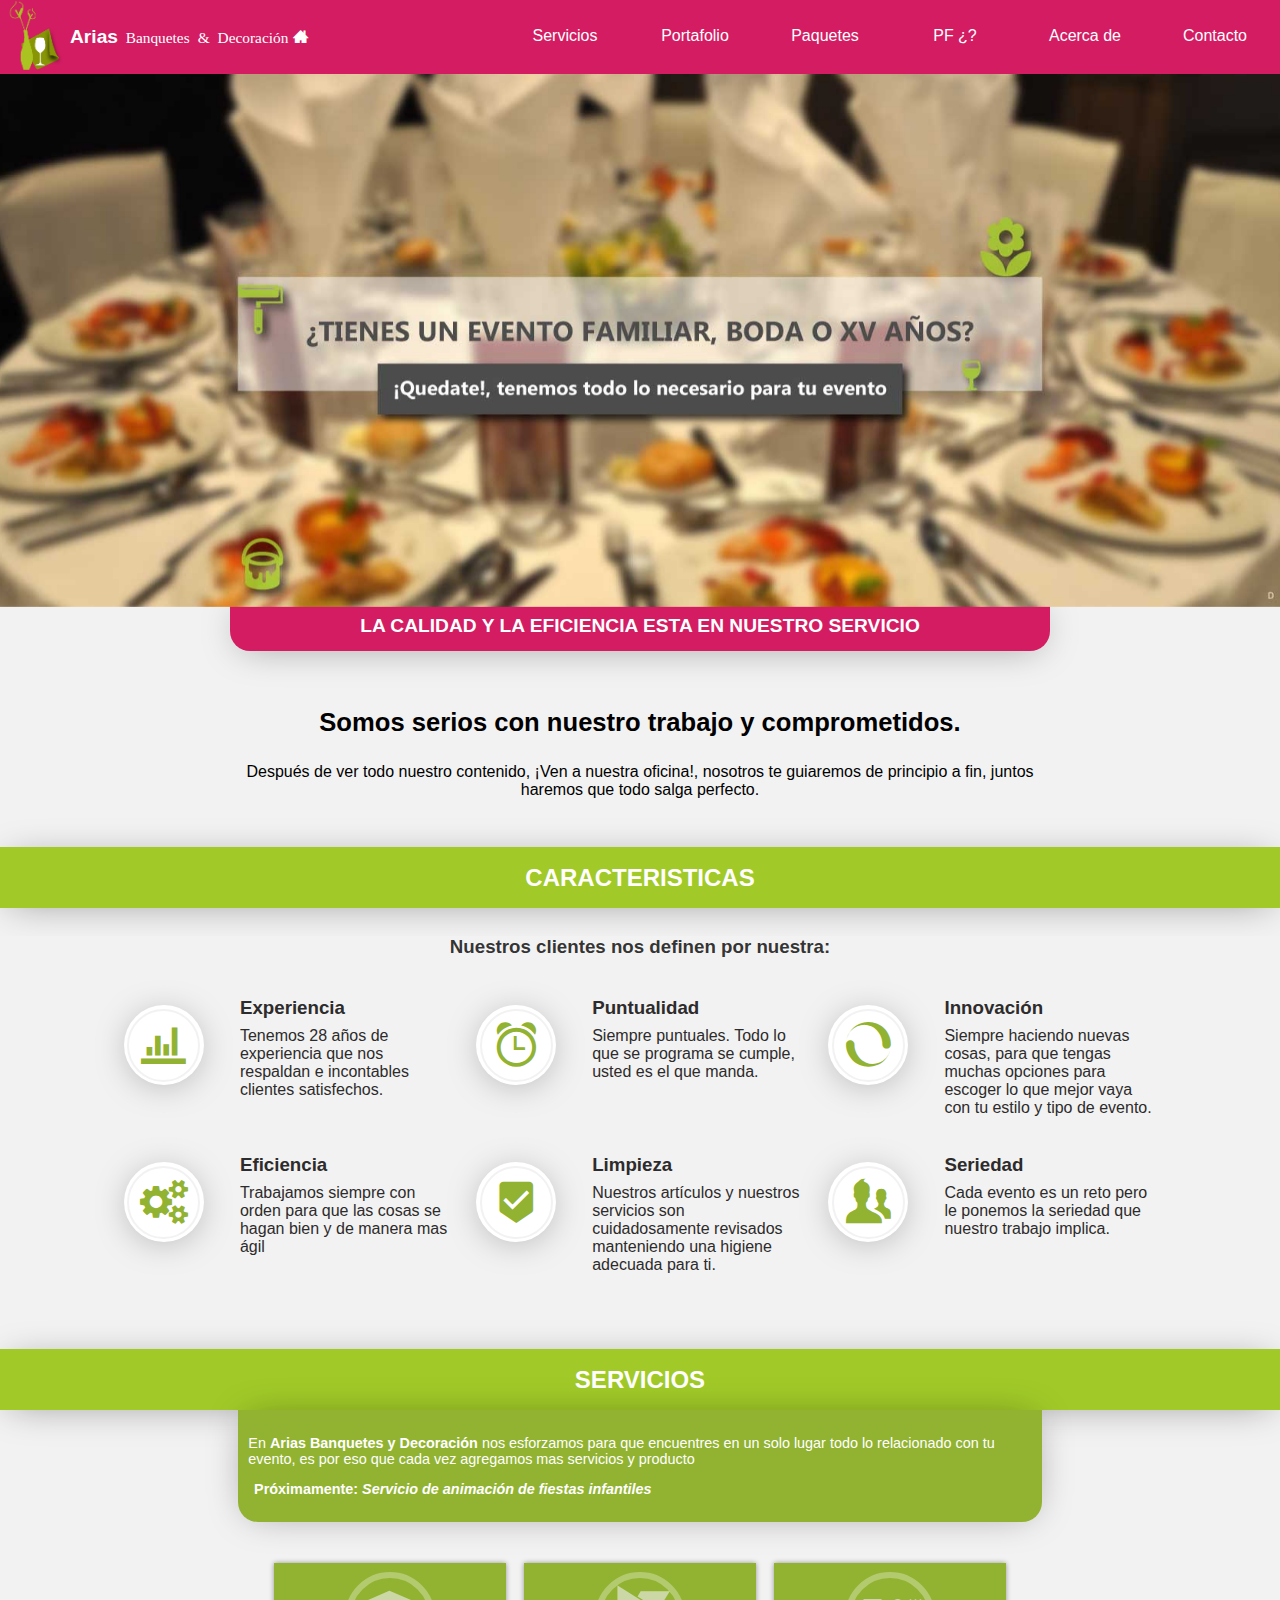
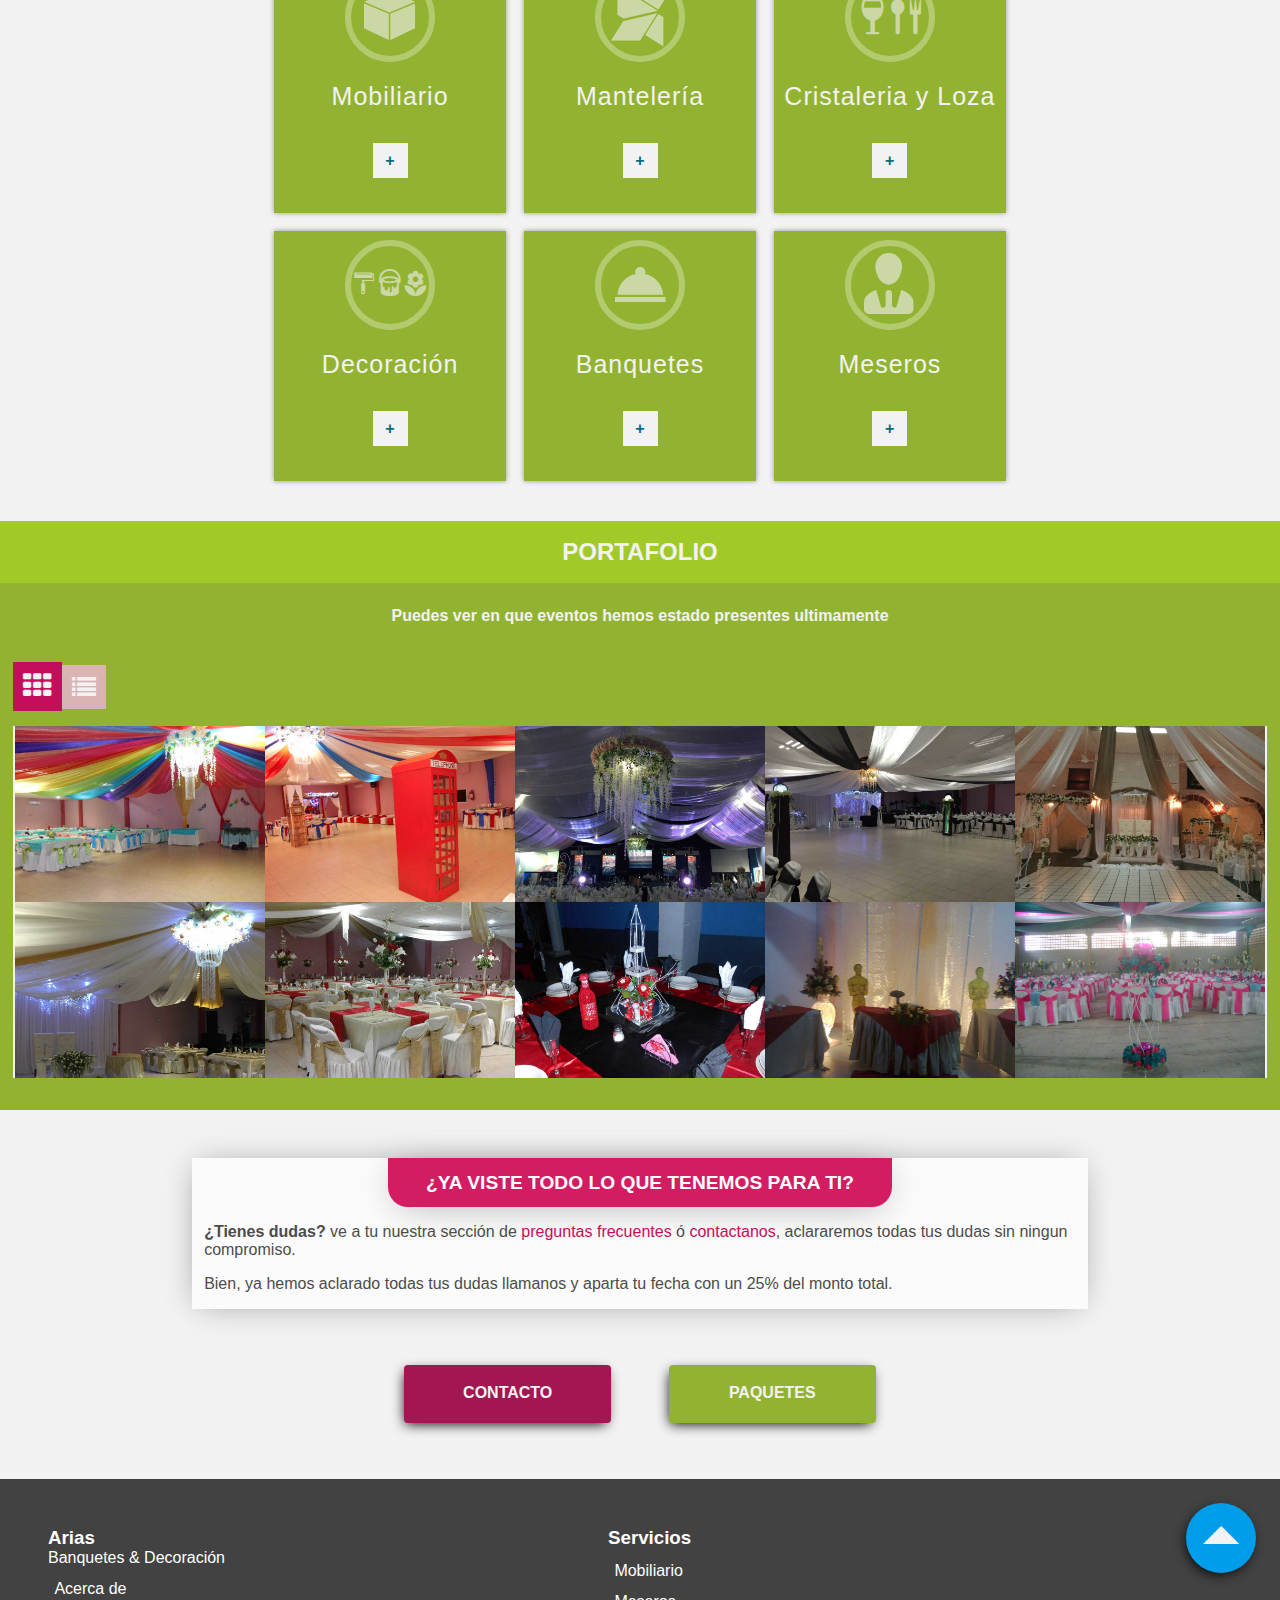
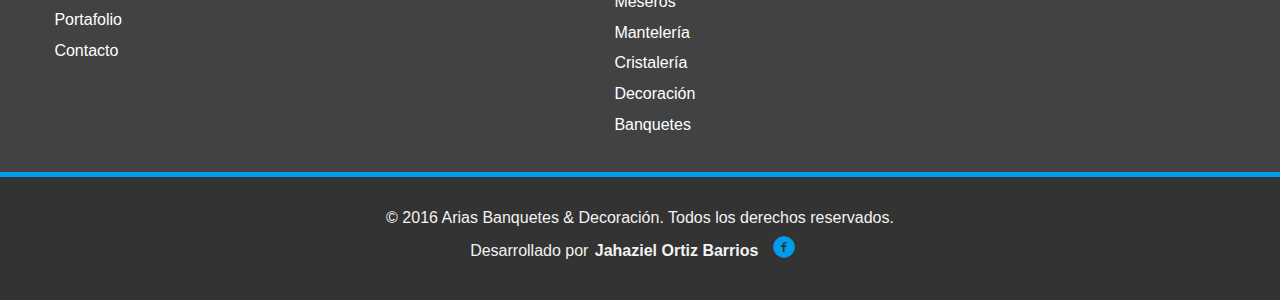
==== index.html @ 883e8446 "Quitan codigo extra" ====
<!DOCTYPE html>
<html lang="es">
  <head>
    <meta charset="UTF-8">
    <meta name="viewport" content="width=device-width,initial-scale=1">
    <title>Banquetes y Decoración::Jáltipan, Veracruz | Arias</title>
    <meta name="description" content="Verás lo mejor en Banquetes, Decoración de eventos y fiestas, Cristaleria, Servicio de Meseros y Renta de manteleria. Jaltipan de Morelos Veracruz">
    <meta author="Jahaziel Ortiz Barrios">
    <link rel="icon" type="image/png" href="/img/favicon-32.png">
    <link rel="stylesheet" href="./css/main.css">
    <link rel="stylesheet" href="https://maxcdn.bootstrapcdn.com/font-awesome/4.2.0/css/font-awesome.min.css">
  </head>
  <body>
    <header id="header">
      <nav class="navbar"><a href="/" class="brand">
          <figure><img src="img/Logo-verde.png" alt="" height="70px"></figure>
          <h1 class="title-brand">Arias<span class="title-brand--bd icon-home">Banquetes & Decoración</span></h1></a>
        <div href="" class="toggle"><i class="fa fa-bars"></i></div>
        <div class="right"><a href="/#servicios" id="button-servicios" class="link">Servicios</a></div>
        <div class="right"><a href="/#portafolio" id="button-portafolio" class="link">Portafolio</a></div>
        <div class="right"><a href="paquetes.html" class="link">Paquetes</a></div>
        <div class="right"><a href="faq.html" title="Preguntas frecuentes" class="link">PF ¿?</a></div>
        <div class="right"><a href="acercade.html" title="Acerca de nosotros" class="link">Acerca de</a></div>
        <div class="right"><a href="contacto.html" class="link">Contacto</a></div>
      </nav>
    </header>
    <section class="carrusel">
      <div class="owl-carousel">
        <div></div>
      </div>
    </section>
    <div class="pru">
      <div class="row middle center">
        <div class="col-11 phon-x">
          <h2 class="margin-b title-question">La calidad y la eficiencia esta en nuestro servicio</h2>
          <h3 class="fz16 parra">Somos serios con nuestro trabajo y comprometidos.</h3>
          <p class="margin-b parra">Después de ver todo nuestro contenido, ¡Ven a nuestra oficina!, nosotros te guiaremos de principio a fin, juntos haremos que todo salga perfecto.</p>
        </div>
      </div>
    </div>
    <h2 class="title">Caracteristicas</h2>
    <section class="back-color-grey">
      <article id="caracteristicas" class="container-lp margin-b">
        <h3 class="subtitle">Nuestros clientes nos definen por nuestra:</h3>
        <div class="content">
          <div class="content-box">
            <div class="flex">
              <div class="circulo">
                <div class="circulo-a"><i class="icon-experiencia"></i></div>
              </div>
            </div>
            <div class="flex-a">
              <h3 class="flex-a--title">Experiencia</h3>
              <p Class="flex-a--p">Tenemos 28 años de experiencia que nos respaldan e incontables clientes satisfechos.</p>
            </div>
          </div>
          <div class="content-box">
            <div class="flex">
              <div class="circulo">
                <div class="circulo-a"><i class="icon-puntualidad"></i></div>
              </div>
            </div>
            <div class="flex-a">
              <h3 class="flex-a--title">Puntualidad</h3>
              <p Class="flex-a--p"> Siempre puntuales. Todo lo que se programa se cumple, usted es el que manda.</p>
            </div>
          </div>
          <div class="content-box">
            <div class="flex">
              <div class="circulo">
                <div class="circulo-a"><i class="icon-innova"></i></div>
              </div>
            </div>
            <div class="flex-a">
              <h3 class="flex-a--title">Innovación</h3>
              <p Class="flex-a--p"> Siempre haciendo nuevas cosas, para que tengas muchas opciones para escoger lo que mejor vaya con tu estilo y tipo de evento.</p>
            </div>
          </div>
          <div class="content-box">
            <div class="flex">
              <div class="circulo">
                <div class="circulo-a"><i class="icon-eficiencia"></i></div>
              </div>
            </div>
            <div class="flex-a">
              <h3 class="flex-a--title">Eficiencia</h3>
              <p Class="flex-a--p"> Trabajamos siempre con orden para que las cosas se hagan bien y de manera mas ágil</p>
            </div>
          </div>
          <div class="content-box">
            <div class="flex">
              <div class="circulo">
                <div class="circulo-a"><i class="icon-experiencia-dos"></i></div>
              </div>
            </div>
            <div class="flex-a">
              <h3 class="flex-a--title">Limpieza</h3>
              <p Class="flex-a--p">Nuestros artículos y nuestros servicios son cuidadosamente revisados manteniendo una higiene adecuada para ti.</p>
            </div>
          </div>
          <div class="content-box">
            <div class="flex">
              <div class="circulo">
                <div class="circulo-a"><i class="icon-seriedad"></i></div>
              </div>
            </div>
            <div class="flex-a">
              <h3 class="flex-a--title">Seriedad</h3>
              <p Class="flex-a--p">Cada evento es un reto pero le ponemos la seriedad que nuestro trabajo implica.</p>
            </div>
          </div>
        </div>
      </article>
    </section>
    <h2 id="servicios" class="title">Servicios</h2>
    <section class="pru">
      <section class="row middle center column margin3-servicios">
        <article class="col-11 phon phon-x">
          <div class="title-question2">
            <p>En <span class="negritas">Arias Banquetes y Decoración</span> nos esforzamos para que encuentres en un solo lugar todo lo relacionado con tu evento, es por eso que cada vez agregamos mas servicios y producto</p>
            <p class="negrita">Próximamente: <span class="cursiva">Servicio de animación de fiestas infantiles</span></p>
          </div>
        </article>
      </section>
      <article id="container--servicios" class="container--servicios">
        <div class="servicios">
          <div class="box"><span class="icon-cont"><i class="icon-mobiliario"></i></span>
            <h3>Mobiliario</h3>
            <ul class="hidden">
              <li>Mesas</li>
              <li>Sillas</li>
              <li>Sillas infantiles</li>
              <li>Lonas</li>
              <li>...</li><a href="mobiliario.html" class="seeMore">Ver más</a>
            </ul><a class="expand"><span class="plus">+</span><span class="minus">-</span></a>
          </div>
          <div class="box"><span class="icon-cont"><i class="icon-manteleria-dos"> </i></span>
            <h3>Mantelería</h3>
            <ul class="hidden">
              <li>Manteles</li>
              <li>Cubre mantel</li>
              <li>Cubre silla</li>
              <li>Moños</li>
              <li>...</li><a href="manteleria.html" class="seeMore">Ver más</a>
            </ul><a class="expand"><span class="plus">+</span><span class="minus">-</span></a>
          </div>
          <div class="box"><span class="icon-cont"><i class="small-icon icon-cristaleria"></i><i class="small-icon icon-plaque"></i></span>
            <h3>Cristaleria y Loza</h3>
            <ul class="hidden">
              <li>Platos</li>
              <li>Vasos</li>
              <li>Copas</li>
              <li>plaqué</li>
              <li>...</li><a href="cristaleria.html" class="seeMore">Ver más</a>
            </ul><a class="expand"><span class="plus">+</span><span class="minus">-</span></a>
          </div>
          <div class="box"><span class="icon-cont"><i class="mini-icon icon-decoracion"></i><i class="mini-icon icon-decoracion-add"></i><i class="mini-icon icon-decoracion-flower"></i></span>
            <h3>Decoración</h3>
            <ul class="hidden">
              <li>Jardineras</li>
              <li>Entradas</li>
              <li>Mesa de honor</li>
              <li>Arreglo de iglesias</li>
              <li>...</li><a href="decoracion.html" class="seeMore">Ver más</a>
            </ul><a class="expand"><span class="plus">+</span><span class="minus">-</span></a>
          </div>
          <div class="box"><span class="icon-cont"><i class="icon-banquetes"></i></span>
            <h3>Banquetes</h3>
            <ul class="hidden">
              <li>Entremés y Crenas</li>
              <li>Plato fuerte: pollo</li>
              <li>Plato fuerte: cerdo</li>
              <li>Ensalada y Pastas</li>
              <li>...</li><a href="banquetes.html" class="seeMore">Ver más</a>
            </ul><a class="expand"><span class="plus">+</span><span class="minus">-</span></a>
          </div>
          <div class="box"><span class="icon-cont"><i class="icon-meseros"> </i></span>
            <h3>Meseros</h3>
            <ul class="hidden">
              <li>Capitanes</li>
              <li>Charoleros</li>
              <li>Meseros</li>
              <li>Edecanes</li>
              <li>...</li><a href="meseros.html" class="seeMore">Ver más</a>
            </ul><a class="expand"><span class="plus">+</span><span class="minus">-</span></a>
          </div>
        </div>
      </article>
    </section>
    <article class="container--portafolio">
      <div class="portafolio">
        <!--a(href="#caracteristicas" class="button-back icon-triangle-up-custom")-->
        <!--a(href="#portafolio" class="button-back icon-triangle-down-custom")-->
        <h3 id="portafolio" class="portafolio-title">Portafolio</h3>
        <h4 class="portafolio-sub">Puedes ver en que eventos hemos estado presentes ultimamente</h4>
        <nav class="product-view"><i class="fa fa-th btn-gallery active"></i><i class="fa fa-list btn-list"></i></nav>
        <div class="portafolio-content">
          <section class="products gallery">
            <figure><img data-title="XV años" data-caption="Montserrat Santiago Lazaro" src="/img/portafolio/Portafolio1.jpg" alt="Decoración de salon, tema: carnaval" class="your-image-class intense">
              <figcaption><span class="parra negritas subrayado">XV años</span><span class="block negrita">Montserrat Santiago Lazaro</span><span class="block ">Sabado 7 de febrero 2016</span><span class="block cursiva">Tema:<span class="negrita">Carnaval</span></span></figcaption>
            </figure>
            <figure><img src="/img/portafolio/Portafolio2.jpg" alt="Decoración de salon con tematica de París" class="your-image-class intense lazyOwl">
              <figcaption><span class="parra negritas subrayado">XV años</span><span class="block negrita">Blanca</span><span class="block ">Martes 9 de febrero de 2016</span><span class="block cursiva">Tema:<span class="negrita">Londres</span></span></figcaption>
            </figure>
            <figure><img src="/img/portafolio/Portafolio3.jpg" alt="Decoración de salon con tematica de Londres" class="your-image-class intense">
              <figcaption><span class="parra negritas subrayado">Boda</span><span class="block negrita">Maria Bahena y Eduardo Escamilla</span><span class="block ">Sabado 22 de agosto de 2015</span><span class="block cursiva">Tema:<span class="negrita">Personalizado</span></span></figcaption>
            </figure>
            <figure><img src="/img/portafolio/Portafolio4.jpg" alt="Decoración de salon personalizado" class="your-image-class intense">
              <figcaption><span class="parra negritas subrayado">Boda</span><span class="block negrita">---</span><span class="block ">Sabado 14 de noviembre 2015</span><span class="block cursiva">Tema:<span class="negrita">Blanco y negro</span></span></figcaption>
            </figure>
            <figure><img src="/img/portafolio/Portafolio5.jpg" alt="Decoración de iglesia" class="your-image-class intense">
              <figcaption><span class="parra negritas subrayado">Boda</span><span class="block negrita">Jesus y Cesia</span><span class="block ">Domingo 19 de Diciembre 2015</span><span class="block cursiva">Tema:<span class="negrita">Personalizado</span></span></figcaption>
            </figure>
            <figure><img src="/img/portafolio/Portafolio6.jpg" alt="Decoración de salon personalizado" class="your-image-class intense">
              <figcaption><span class="parra negritas subrayado">Boda</span><span class="block negrita">Blanca y Angelo</span><span class="block ">Miercoles 23 de diciembre 2015</span><span class="block cursiva">Tema:<span class="negrita">Personalizado</span></span></figcaption>
            </figure>
            <figure><img src="/img/portafolio/Portafolio7.jpg" alt="Decoración de salon para Graduación" class="your-image-class intense">
              <figcaption><span class="parra negritas subrayado">Boda</span><span class="block negrita">---</span><span class="block ">Sabado de Diciembre 2015</span><span class="block cursiva">Tema:<span class="negrita">Personalizado</span></span></figcaption>
            </figure>
            <figure><img src="/img/portafolio/Portafolio8.jpg" alt="Decoración de salon personalizado" class="your-image-class intense">
              <figcaption><span class="parra negritas subrayado">XV años</span><span class="block negrita">---</span><span class="block ">Sabado 17 de Diciembre 2015</span><span class="block cursiva">Tema:<span class="negrita">París</span></span></figcaption>
            </figure>
            <figure><img src="/img/portafolio/Portafolio9.jpg" alt="Decoración de salon con tematica de los Oscar's" class="your-image-class intense">
              <figcaption><span class="parra negritas subrayado">XV años</span><span class="block negrita">---</span><span class="block ">Sabado 21 de Diciembre 2015</span><span class="block cursiva">Tema:<span class="negrita">Oscar's</span></span></figcaption>
            </figure>
            <figure><img src="img/portafolio/Portafolio10.jpg" alt="Decoración de salon con tematica de Carnaval" class="your-image-class intense">
              <figcaption><span class="parra negritas subrayado">XV años</span><span class="block negrita">Sin nombre</span><span class="block ">Sabado 1 de Diciembre 2015</span><span class="block cursiva">Tema:<span class="negrita">Personalizado</span></span></figcaption>
            </figure>
          </section>
        </div>
        <!--a(href="#container--servicios" class="button-back icon-triangle-down-custom")-->
        <!--a(href="#portafolio" class="button-back icon-triangle-up-custom")-->
      </div>
    </article>
    <section class="pru">
      <section class="row center middle column margin3 box-style">
        <article class="col-7 phon phon-x">
          <h2 class="title-question">¿Ya viste todo lo que tenemos para ti?</h2>
        </article>
        <article class="col-12">
          <p class="parra"> <span class="negritas">¿Tienes dudas? </span><span>ve a tu nuestra sección de </span><a href="faq.html" class="link-pink">preguntas frecuentes </a><span>ó </span><a href="contacto.html" class="link-pink">contactanos</a><span>, aclararemos todas tus dudas sin ningun compromiso.</span></p>
          <p class="parra">Bien, ya hemos aclarado todas tus dudas llamanos y aparta tu fecha con un 25% del monto total.</p>
        </article>
      </section>
    </section>
    <article class="row center middle column margin3">
      <div class="phon col-6 end"><a href="/contacto.html" class="button-contacto">Contacto</a></div>
      <div class="phon col-6 start"><a href="/paquetes.html" class="button-green">Paquetes</a></div>
    </article>
    <!--article(class="container")-->
    <article class="footer">
      <div class="footer-content"><a href="/">
          <H3 class="footer-title">Arias</H3><span>Banquetes & Decoración</span></a>
        <ul class="footer-list">
          <li class="footer-list-item"><a href="/acercade.html">Acerca de</a></li>
          <li class="footer-list-item"><a href="#portafolio">Portafolio</a></li>
          <li class="footer-list-item"><a href="/contacto.html">Contacto</a></li>
        </ul>
      </div>
      <div class="footer-content">
        <h3 class="footer-title">Servicios</h3>
        <ul class="footer-list">
          <li class="footer-list-item"><a href="mobiliario.html">Mobiliario</a></li>
          <li class="footer-list-item"><a href="meseros.html">Meseros</a></li>
          <li class="footer-list-item"><a href="manteleria.html">Mantelería</a></li>
          <li class="footer-list-item"><a href="cristaleria.html">Cristalería</a></li>
          <li class="footer-list-item"><a href="decoracion.html">Decoración</a></li>
          <li class="footer-list-item"><a href="banquetes.html">Banquetes</a></li>
        </ul><a href="" id="xxx" class="button-circle icon-triangle-up"></a>
      </div>
    </article>
    <div class="derechos">© 2016 Arias Banquetes & Decoración. Todos los derechos reservados.
      <div class="jahaziel">Desarrollado por<a target="_blank" href="https://www.facebook.com/Jahaziel.Ortiz.Barrios"><span class="negrita">Jahaziel Ortiz Barrios</span><span class="face-jahaziel icon-facebook"></span></a></div>
    </div>
    <script type="text/javascript">
      (function(i,s,o,g,r,a,m){i['GoogleAnalyticsObject']=r;i[r]=i[r]||function(){
      (i[r].q=i[r].q||[]).push(arguments)},i[r].l=1*new Date();a=s.createElement(o),
      m=s.getElementsByTagName(o)[0];a.async=1;a.src=g;m.parentNode.insertBefore(a,m) })(window,document,'script','//www.google-analytics.com/analytics.js','ga');
      
      ga('create', 'UA-73606143-1', 'auto');
      ga('send', 'pageview');
    </script>
    <script src="https://ajax.googleapis.com/ajax/libs/jquery/2.1.3/jquery.min.js"></script>
    <script class="https://cdnjs.cloudflare.com/ajax/libs/modernizr/2.8.3/modernizr.min.js"></script>
    <script src="./js/owl.carousel.min.js"></script>
    <script src="./js/intense.js"></script>
    <script src="./js/mains.js"></script>
    <script src="./js/bundle.js"></script>
  </body>
</html>
---- css/main.css ----
img,legend{border:0}legend,td,th{padding:0}.icon-triangle-down-custom:before,.icon-triangle-up-custom:before,.text-question,.text-question-2,.title-section{text-shadow:-1px 1px 17px rgba(0,0,0,.4)}.content,.row,.servicios{-webkit-box-lines:multiple;-moz-box-lines:multiple;-o-box-lines:multiple}body,html{-webkit-text-size-adjust:100%}/*! normalize.css v3.0.3 | MIT License | github.com/necolas/normalize.css */html{font-family:sans-serif;-ms-text-size-adjust:100%}body{margin:0}article,aside,details,figcaption,figure,footer,header,hgroup,main,menu,nav,section,summary{display:block}audio,canvas,progress,video{display:inline-block;vertical-align:baseline}audio:not([controls]){display:none;height:0}[hidden],template{display:none}a{background-color:transparent;text-decoration:none}a:active,a:hover{outline:0}abbr[title]{border-bottom:1px dotted}b,optgroup,strong{font-weight:700}dfn{font-style:italic}h1{font-size:2em}mark{background:#ff0;color:#000}small{font-size:80%}sub,sup{font-size:75%;line-height:0;position:relative;vertical-align:baseline}sup{top:-.5em}sub{bottom:-.25em}svg:not(:root){overflow:hidden}hr{box-sizing:content-box;height:0}pre,textarea{overflow:auto}code,kbd,pre,samp{font-family:monospace,monospace;font-size:1em}button,input,optgroup,select,textarea{color:inherit;font:inherit;margin:0}button{overflow:visible}button,select{text-transform:none}button,html input[type=button],input[type=reset],input[type=submit]{-webkit-appearance:button;cursor:pointer}button[disabled],html input[disabled]{cursor:default}button::-moz-focus-inner,input::-moz-focus-inner{border:0;padding:0}input{line-height:normal}input[type=checkbox],input[type=radio]{box-sizing:border-box;padding:0}input[type=number]::-webkit-inner-spin-button,input[type=number]::-webkit-outer-spin-button{height:auto}input[type=search]{-webkit-appearance:textfield;box-sizing:content-box}input[type=search]::-webkit-search-cancel-button,input[type=search]::-webkit-search-decoration{-webkit-appearance:none}fieldset{border:1px solid silver;margin:0 2px;padding:.35em .625em .75em}table{border-collapse:collapse;border-spacing:0}.owl-carousel .owl-wrapper:after{content:".";display:block;clear:both;visibility:hidden;line-height:0;height:0}.owl-carousel,.owl-carousel .owl-wrapper{display:none;position:relative}.owl-carousel{width:100%;-ms-touch-action:pan-y}.owl-carousel .owl-wrapper-outer{overflow:hidden;position:relative;width:100%}.owl-carousel .owl-wrapper-outer.autoHeight{-webkit-transition:height .5s ease-in-out;-moz-transition:height .5s ease-in-out;-o-transition:height .5s ease-in-out;-ms-transition:height .5s ease-in-out;transition:height .5s ease-in-out}.owl-carousel .owl-item{float:left}.owl-controls .owl-buttons div,.owl-controls .owl-page{cursor:pointer}.owl-controls{-khtml-user-select:none;-webkit-user-select:none;-moz-user-select:none;-ms-user-select:none;user-select:none;-webkit-tap-highlight-color:transparent}.grabbing{cursor:url(../img/grabbing.png) 8 8,move}.owl-carousel .owl-item,.owl-carousel .owl-wrapper{-webkit-backface-visibility:hidden;-moz-backface-visibility:hidden;-ms-backface-visibility:hidden;-webkit-transform:translate3d(0,0,0);-moz-transform:translate3d(0,0,0);-ms-transform:translate3d(0,0,0)}.owl-theme .owl-controls{text-align:center;position:absolute;bottom:2em;left:0;right:0}.owl-theme .owl-controls .owl-buttons div{color:#fff;display:inline-block;zoom:1;margin:5px;padding:3px 10px;font-size:12px;-moz-border-radius:30px;-webkit-border-radius:30px;border-radius:30px;background:#869791;filter:Alpha(50);opacity:.5;-ms-filter:"progid:DXImageTransform.Microsoft.Alpha(Opacity=50)";filter:alpha(opacity=50)}.owl-theme .owl-controls.clickable .owl-buttons div:hover{opacity:1;-ms-filter:none;filter:none;text-decoration:none}.owl-theme .owl-controls .owl-page{display:inline-block;zoom:1}.owl-theme .owl-controls .owl-page span{display:block;width:12px;height:12px;margin:5px 7px;opacity:.5;-ms-filter:"progid:DXImageTransform.Microsoft.Alpha(Opacity=50)";filter:alpha(opacity=50);-moz-border-radius:20px;-webkit-border-radius:20px;border-radius:20px;background:#869791}.owl-theme .owl-controls .owl-page.active span,.owl-theme .owl-controls.clickable .owl-page:hover span{opacity:1;-ms-filter:none;filter:none}.owl-theme .owl-controls .owl-page span.owl-numbers{height:auto;width:auto;color:#fff;padding:2px 10px;font-size:12px;-moz-border-radius:30px;-webkit-border-radius:30px;border-radius:30px}.owl-item.loading{min-height:150px;background:url(../img/AjaxLoader.gif) center center no-repeat}.container--portafolio,.container-lp--portafolio{background-color:#92b331}@font-face{font-family:icomoon;src:url(../fonts/icomoon.eot?ew6f8n);src:url(../fonts/icomoon.eot?ew6f8n#iefix) format('embedded-opentype'),url(../fonts/icomoon.ttf?ew6f8n) format('truetype'),url(../fonts/icomoon.woff?ew6f8n) format('woff'),url(../fonts/icomoon.svg?ew6f8n#icomoon) format('svg');font-weight:400;font-style:normal}[class*=" icon-"],[class^=icon-]{font-family:icomoon;speak:none;font-style:normal;font-weight:400;font-variant:normal;text-transform:none;line-height:1;-webkit-font-smoothing:antialiased;-moz-osx-font-smoothing:grayscale}.contact a,.cursiva{font-style:italic}.icon-lupa:before{content:"\e90c";font-size:4em}.icon-meseros:before{content:"\e90d"}.icon-lines:before{content:"\e90e"}.icon-layers:before{content:"\e90f";display:inline-block;padding:0 .5em}.icon-map-pin-fill:before{content:"\e900";font-size:2em;margin:0 .2em;color:#a1ca28}.icon-shirt-green-p:before,.icon-shirt-green:before{margin:0 auto}.icon-rigurusidad:before{content:"\e906";display:inline-block;padding:0 .5em}.icon-shirt-green-p:before,.icon-shirt-green:before,.icon-shirt-pink:before{font-size:2em;display:block;content:"\e906"}.icon-rigurusidad-deco:before{content:"\e906";font-size:11em;color:#a1ca28}.icon-decoracion-giff:before{content:"\f042"}.icon-decoracion-add:before{content:"\f0d1"}.icon-home:after{content:"\e901";margin-left:.3em}.icon-musica:before{content:"\e907"}.icon-user-tie:before{content:"\e910"}.icon-experiencia:before{content:"\e911";font-size:4em}.icon-cristaleria:before{content:"\e912"}.icon-plaque-cris:before,.icon-plaque:before{content:"\e913";display:inline-block}.icon-plaque-cris:before{padding:0 .5em}.icon-circle-up:before{content:"\e908"}.icon-circle-right:before{content:"\e909"}.icon-circle-down-custom:before,.icon-circle-down:before{content:"\e90a"}.icon-circle-down-custom:before{position:absolute;font-size:3em;top:-54px;text-align:center;left:35px}.icon-circle-left:before{content:"\e90b"}.icon-experiencia-dos:before{content:"\e52d";font-size:4em}.icon-local_bar:before{content:"\e540"}.icon-decoracion-flower:before{content:"\e545";display:inline-block}.icon-local_restaurant:before{content:"\e556"}.icon-flecha-turn:before{content:"\e5c6"}.icon-banquetes:before{content:"\eb49"}.icon-mobiliario-info:before,.icon-mobiliario:before{content:"\e914"}.icon-mobiliario-info:before{display:inline-block;padding:0 .5em;color:#009dea;cursor:pointer;font-size:1.2em}.icon-decoracion:before{content:"\e915"}.icon-facebook:before{content:"\e902";padding:.8em .3em}.icon-facebook-menu:before{content:"\e902";padding:.1em 0;font-size:2.5em}.icon-g.mail:before{content:"\e903"}.icon-eficiencia:before{content:"\f085";font-size:4em}.icon-innovacion:before{content:"\f0eb";font-size:4em}.icon-manteleria-info:after,.icon-manteleria:before{content:"\f23a";padding:0 .5em}.icon-manteleria:before{display:inline-block}.icon-manteleria-info:after{display:inline-block;color:#009dea;cursor:pointer}.icon-manteleria-dos-x:before,.icon-manteleria-dos:before{content:"\f285";display:inline-block}.icon-manteleria-dos-x:before{padding:0 .5em}.icon-phone:before{content:"\e904";padding:.8em .3em}.icon-mobile:before{content:"\e905";padding:.8em .3em}.icon-eye:before{content:"\f06e"}.icon-triangle-down-custom:before,.icon-triangle-down:before{content:"\f05b"}.icon-triangle-down-custom:before{font-size:4em;text-align:center;text-decoration:none}.icon-triangle-left:before{content:"\f044"}.icon-triangle-right:before{content:"\f05a";font-size:4.5em;text-align:right;color:#009dea}.icon-triangle-up-custom:before,.icon-triangle-up:before{content:"\f0aa"}.mixin1{-webkit-box-pack:end;-moz-box-pack:end;-o-box-pack:end;-ms-flex-pack:end;-webkit-justify-content:flex-end;justify-content:flex-end}@media (max-width:911px){.icon-triangle-right:before{text-align:center;-webkit-transform:rotate(90deg);-moz-transform:rotate(90deg);-o-transform:rotate(90deg);-ms-transform:rotate(90deg);transform:rotate(90deg);-webkit-transition:rotate .1s ease;-moz-transition:rotate .1s ease;-o-transition:rotate .1s ease;-ms-transition:rotate .1s ease;transition:rotate .1s ease}.mixin1{-webkit-box-pack:center;-moz-box-pack:center;-o-box-pack:center;-ms-flex-pack:center;-webkit-justify-content:center;justify-content:center}}.icon-triangle-up-custom:before{font-size:4em;text-align:center;text-decoration:none}.icon-question-circle2:before{content:"\f02c"}.icon-question-circle:after{content:"\f059"}.icon-question:before{content:"\f128"}.icon-platos:before{content:"\e916";display:inline-block;padding:0 .5em}.icon-salsera:before{content:"\e919"}.icon-cremera:before{display:inline-block;padding:0 .5em;content:"\e91a"}.icon-drink:before{content:"\e917"}.icon-seriedad:before{content:"\e91e";font-size:4em}.icon-directions:before{content:"\e52e"}.icon-innova:before{content:"\e91f";font-size:4em}.icon-puntualidad:before{content:"\e91b";font-size:4em}.icon-puntualidad-bq:after{content:"\e91b";font-size:1em;margin:.2em}.icon-lamp:before{content:"\e91c";font-size:4em}.icon-minus:before{content:"\e922";display:inline-block;margin:0 auto;font-size:1.5em}.icon-plus-mas:after,.icon-plus:after{content:"\e923";display:inline-block}.icon-plus:after{font-size:4em;color:#a1ca28;margin:.1em}.icon-plus-mas:after{margin:0 auto;font-size:1.5em}.icon-sign-in:before{content:"\f036"}.icon-eye-plus:before{content:"\e925";font-size:3em;padding:.1em 0;margin:0 .2em 0 .1em}.icon-mesa:before{content:"\e921"}.icon-box-open:before{content:"\e91d"}.icon-box-close:before{content:"\e920";font-size:5.5em;color:#a1ca28}.icon-entrada:before{content:"\e924";display:inline-block;padding:0 .5em}.icon-popup:before{content:"\e926";display:inline-block;padding:0 .5em}article,aside,button,div,h1,h2,h3,h4,h5,h6,header,li,nav,ol,section,ul{margin:0;padding:0}figure,img,li,ol,ul{margin:0}.container,.container-lp{margin-right:auto;margin-left:auto;padding-right:2%;padding-left:2%}figure padding 0,img padding 0,li padding 0,ol padding 0,ul padding 0{border:0}ol,ul{list-style-type:none}.container{max-width:98%}.container-lp{max-width:100%}@media (min-width:500px){.container-lp{margin-right:auto;margin-left:auto;padding-right:2%;padding-left:2%;max-width:80%}.container-lp--portafolio{background-color:#92b331}}@media (min-width:911px){.container-lp{margin-right:auto;margin-left:auto;padding-right:2%;padding-left:2%;max-width:90%}.container-lp--portafolio{background-color:#92b331}}.carrusel,.flex .circulo,.flex .circulo-a{background-color:#fff}.row{-webkit-box-sizing:border-box;-moz-box-sizing:border-box;box-sizing:border-box;display:-webkit-flex;display:-ms-flexbox;display:-webkit-box;display:-moz-box;display:-webkit-flex;display:-ms-flexbox;display:box;display:flex;-webkit-box-flex:0;-webkit-box-flex:1;-moz-box-flex:1;-o-box-flex:1;box-flex:1;-webkit-flex:0 1 auto;-ms-flex:0 1 auto;flex:0 1 auto;-webkit-box-direction:normal;-webkit-box-orient:horizontal;-moz-box-orient:horizontal;-o-box-orient:horizontal;-webkit-flex-direction:row;-ms-flex-direction:row;flex-direction:row;-webkit-flex-wrap:wrap;-ms-flex-wrap:wrap;flex-wrap:wrap;margin-right:-1%;margin-left:-1%}.col.reverse,.row.reverse{-webkit-box-direction:reverse;-moz-box-direction:reverse;-o-box-direction:reverse}@media (max-width:911px){.column{-webkit-box-orient:vertical;-moz-box-orient:vertical;-o-box-orient:vertical;-webkit-flex-direction:column;-ms-flex-direction:column;flex-direction:column}}@media (max-width:1200px){.column2{-webkit-box-orient:vertical;-moz-box-orient:vertical;-o-box-orient:vertical;-webkit-flex-direction:column;-ms-flex-direction:column;flex-direction:column}}.row.reverse{-webkit-box-orient:horizontal;-moz-box-orient:horizontal;-o-box-orient:horizontal;-webkit-flex-direction:row-reverse;-ms-flex-direction:row-reverse;flex-direction:row-reverse}.col.reverse,.flex-a{-webkit-box-orient:vertical;-moz-box-orient:vertical;-o-box-orient:vertical}.col.reverse{-webkit-flex-direction:column-reverse;-ms-flex-direction:column-reverse;flex-direction:column-reverse}.col-0,.col-1,.col-10,.col-11,.col-12,.col-2,.col-3,.col-4,.col-5,.col-6,.col-7,.col-8,.col-9{-webkit-box-sizing:border-box;-moz-box-sizing:border-box;box-sizing:border-box;-webkit-box-flex:0;-webkit-box-flex:1;-moz-box-flex:1;-o-box-flex:1;box-flex:1;-webkit-flex:0 0 auto;-ms-flex:0 0 auto;flex:0 0 auto;padding-right:1%;padding-left:1%}.col-0{-ms-flex-positive:1;-webkit-box-flex:1;-moz-box-flex:1;-o-box-flex:1;-ms-box-flex:1;box-flex:1;-webkit-flex-grow:1;flex-grow:1;-ms-flex-preferred-size:0;-webkit-flex-basis:0;flex-basis:0;max-width:100%}.col-1{-ms-flex-preferred-size:8.333%;-webkit-flex-basis:8.333%;flex-basis:8.333%;max-width:8.333%}.col-2{-ms-flex-preferred-size:16.667%;-webkit-flex-basis:16.667%;flex-basis:16.667%;max-width:16.667%}.col-3{-ms-flex-preferred-size:25%;-webkit-flex-basis:25%;flex-basis:25%;max-width:25%}.col-4{-ms-flex-preferred-size:33.333%;-webkit-flex-basis:33.333%;flex-basis:33.333%;max-width:33.333%}.col-5{-ms-flex-preferred-size:41.667%;-webkit-flex-basis:41.667%;flex-basis:41.667%;max-width:41.667%}.col-6{-ms-flex-preferred-size:50%;-webkit-flex-basis:50%;flex-basis:50%;max-width:50%}.col-7{-ms-flex-preferred-size:58.333%;-webkit-flex-basis:58.333%;flex-basis:58.333%;max-width:58.333%}.col-8{-ms-flex-preferred-size:66.667%;-webkit-flex-basis:66.667%;flex-basis:66.667%;max-width:66.667%}.col-9{-ms-flex-preferred-size:75%;-webkit-flex-basis:75%;flex-basis:75%;max-width:75%}.col-10{-ms-flex-preferred-size:83.333%;-webkit-flex-basis:83.333%;flex-basis:83.333%;max-width:83.333%}.col-11{-ms-flex-preferred-size:91.667%;-webkit-flex-basis:91.667%;flex-basis:91.667%;max-width:91.667%}.col-12,.phon{max-width:100%}.col-12{-ms-flex-preferred-size:100%;-webkit-flex-basis:100%;flex-basis:100%}.col-offset-1{margin-left:8.333%}.col-offset-2{margin-left:16.667%}.col-offset-3{margin-left:25%}.col-offset-4{margin-left:33.333%}.col-offset-5{margin-left:41.667%}.col-offset-6{margin-left:50%}.col-offset-7{margin-left:58.333%}.col-offset-8{margin-left:66.667%}.col-offset-9{margin-left:75%}.col-offset-10{margin-left:83.333%}.col-offset-11{margin-left:91.667%}.start{-webkit-box-pack:start;-moz-box-pack:start;-o-box-pack:start;-ms-flex-pack:start;-webkit-justify-content:flex-start;justify-content:flex-start;text-align:start}.center{-webkit-box-pack:center;-moz-box-pack:center;-o-box-pack:center;-ms-flex-pack:center;-webkit-justify-content:center;justify-content:center;text-align:center}.end{-webkit-box-pack:end;-moz-box-pack:end;-o-box-pack:end;-ms-flex-pack:end;-webkit-justify-content:flex-end;justify-content:flex-end;text-align:end}.title,.title-question{text-align:center;font-weight:700;text-transform:uppercase}.top{-webkit-box-align:start;-moz-box-align:start;-o-box-align:start;-ms-flex-align:start;-webkit-align-items:flex-start;align-items:flex-start}.flex .circulo,.middle{-webkit-box-align:center}.middle{-moz-box-align:center;-o-box-align:center;-ms-flex-align:center;-webkit-align-items:center;align-items:center}.bottom{-webkit-box-align:end;-moz-box-align:end;-o-box-align:end;-ms-flex-align:end;-webkit-align-items:flex-end;align-items:flex-end}.around{-webkit-box-pack:distribute;-moz-box-pack:distribute;-o-box-pack:distribute;-ms-flex-pack:distribute;-webkit-justify-content:space-around;justify-content:space-around}.between{-webkit-box-pack:justify;-moz-box-pack:justify;-o-box-pack:justify;-ms-flex-pack:justify;-webkit-justify-content:space-between;justify-content:space-between}.first{-webkit-box-ordinal-group:0;-webkit-box-ordinal-group:-1;-moz-box-ordinal-group:-1;-o-box-ordinal-group:-1;-ms-flex-order:-1;-webkit-order:-1;order:-1}.last{-webkit-box-ordinal-group:2;-webkit-box-ordinal-group:1;-moz-box-ordinal-group:1;-o-box-ordinal-group:1;-ms-flex-order:1;-webkit-order:1;order:1}.carrusel{margin-bottom:-5px}.title,.title-question,.title-question2{color:#fff;padding:.7em;margin:0}.title{background-color:#a1ca28;font-size:1.5em;-webkit-box-shadow:0 4px 38px -10px rgba(0,0,0,.4);box-shadow:0 4px 38px -10px rgba(0,0,0,.4)}.title-question{background-color:#d41c63;font-size:1.2em;-webkit-border-radius:0 0 20px 20px;border-radius:0 0 20px 20px;-webkit-box-shadow:0 4px 38px -10px rgba(0,0,0,.4);box-shadow:0 4px 38px -10px rgba(0,0,0,.4)}.title-question2{text-align:left;background-color:#92b331;font-size:.9em;-webkit-border-radius:0 0 20px 20px;border-radius:0 0 20px 20px;-webkit-box-shadow:0 0 38px -10px rgba(0,0,0,.4);box-shadow:0 0 38px -10px rgba(0,0,0,.4)}.subtitle{margin:1.5em;text-align:center;color:rgba(0,0,0,.8);display:block;font-weight:700}.content,.content-box{background-color:$white-project;display:-webkit-box;display:-moz-box;display:-webkit-flex;display:-ms-flexbox}.content{margin:0 auto 3em;display:box;display:flex;width:96%;-webkit-flex-wrap:wrap;-ms-flex-wrap:wrap;flex-wrap:wrap;-webkit-box-pack:distribute;-moz-box-pack:distribute;-o-box-pack:distribute;-ms-flex-pack:distribute;-webkit-justify-content:space-around;justify-content:space-around}.content-box{margin:1%;width:100%;min-width:238px;display:box;display:flex}.flex,.flex .circulo{display:-webkit-box;display:-moz-box;display:-webkit-flex;display:-ms-flexbox}.content-box:hover .flex .circulo{background:#92b331}.content-box:hover .flex .circulo .circulo-a{background:#92b331;color:#fff}@media (min-width:912px){.content-box{width:31%}}.flex{display:box;display:flex;color:#92b331;margin-top:.5em;min-width:100px}.flex .circulo{-webkit-transition:all .2s ease;-moz-transition:all .2s ease;-o-transition:all .2s ease;-ms-transition:all .2s ease;transition:all .2s ease;-webkit-box-shadow:0 4px 38px -10px rgba(0,0,0,.4);box-shadow:0 4px 38px -10px rgba(0,0,0,.4);height:80px;width:80px;-webkit-border-radius:40px;border-radius:40px;display:box;display:flex;-moz-box-align:center;-o-box-align:center;-ms-flex-align:center;-webkit-align-items:center;align-items:center;-webkit-box-pack:center;-moz-box-pack:center;-o-box-pack:center;-ms-flex-pack:center;-webkit-justify-content:center;justify-content:center}.flex .circulo-a,.flex-a{display:-webkit-box;display:-moz-box;display:-webkit-flex;display:-ms-flexbox}.flex .circulo-a{height:73px;width:73px;border:2px solid #f2f2f2;-webkit-border-radius:36.5px;border-radius:36.5px;display:box;display:flex;-webkit-box-align:center;-moz-box-align:center;-o-box-align:center;-ms-flex-align:center;-webkit-align-items:center;align-items:center;-webkit-box-pack:center;-moz-box-pack:center;-o-box-pack:center;-ms-flex-pack:center;-webkit-justify-content:center;justify-content:center;font-size:.7em}.flex .circulo:hover{background-color:#92b331}.flex .circulo:hover .circulo-a{background:#92b331;color:#fff}.flex-a,.flex-a--title{color:#2d2b2b}.flex-a{margin-left:1em;display:box;display:flex;-webkit-flex-direction:column;-ms-flex-direction:column;flex-direction:column;text-align:left}.flex-a--p{margin-top:.5em;display:-webkit-box;display:-moz-box;display:-webkit-flex;display:-ms-flexbox;display:box;display:flex;text-align:left}@media (max-width:911px){.content{-webkit-box-orient:vertical;-moz-box-orient:vertical;-o-box-orient:vertical;-webkit-flex-direction:column;-ms-flex-direction:column;flex-direction:column;margin:0 auto}}.banquete,.banquete--menu,.experimento{-webkit-flex-direction:column;-webkit-box-orient:vertical;-moz-box-orient:vertical;-o-box-orient:vertical}@media (max-width:400px){.flex-a--p{width:190px}}.catalogo_container{width:100%;background-color:#fff;position:relative;overflow:hidden;margin:1em 0;color:#686868;font-weight:700;display:inline-block;-webkit-border-radius:3px 0 0 3px;border-radius:3px 0 0 3px;-webkit-box-shadow:0 0 30px rgba(0,0,0,.08);box-shadow:0 0 30px rgba(0,0,0,.08)}.catalogo_container:hover{-webkit-box-shadow:0 0 20px rgba(0,0,0,.22);box-shadow:0 0 20px rgba(0,0,0,.22)}.checkbox,.checkbox-content{clear:both;padding-top:10px;display:none}.label-checkbox{position:absolute;right:0;top:0;font-weight:700;font-size:18px;display:inline-block;width:127px;color:#757575;cursor:pointer;text-decoration:none;text-align:center;background:#fff}.title-deco-show{color:#686868;font-weight:700;display:block;border-bottom:1px solid rgba(104,104,104,.18);padding:.85em;margin:0}.catalogo_container [id^=check]:checked+label .label-background-off .milo,.catalogo_container [id^=check]:checked+label .label-background-on .kilo,.kilo,.milo{color:#fff}.label-background-off,.label-background-on{width:48%;display:inline-block;padding:.44em 0}.label-background-on{background-color:#a1ca28}.label-background-off{background-color:#f2f2f2}#check1:checked~#content-check1,#check2:checked~#content-check2,#check3:checked~#content-check3,#check4:checked~#content-check4,#check5:checked~#content-check5,#check6:checked~#content-check6,#check7:checked~#content-check7,#check8:checked~#content-check8{display:block;padding:20px;background:#fff}.catalogo_container .checkbox-content h3,.catalogo_container .checkbox-content p{-webkit-animation:fadeInScale .7s ease-in-out;-moz-animation:fadeInScale .7s ease-in-out;-o-animation:fadeInScale .7s ease-in-out;-ms-animation:fadeInScale .7s ease-in-out;animation:fadeInScale .7s ease-in-out}.catalogo_container [id^=check]:checked+label{background-color:#f2f2f2}.catalogo_container [id^=check]:checked+label .label-background-off{background:#a1ca28}.catalogo_container [id^=check]:checked+label .label-background-on{background:#f2f2f2}.bgc{height:90px;min-width:90px;width:90px;min-height:90px;background-color:red;display:inline-block}.banquete,.banquete--menu{-webkit-box-sizing:border-box;-moz-box-sizing:border-box;box-sizing:border-box;width:100%;margin:1em auto;position:relative;min-width:200px;-webkit-border-radius:15px 15px 2px 2px;border-radius:15px 15px 2px 2px;display:-webkit-box;display:-moz-box;display:-webkit-flex;display:-ms-flexbox;display:box;display:flex;-ms-flex-direction:column;flex-direction:column}*,.box,:after,:before{-webkit-box-sizing:border-box}.banquete .listado,.banquete--menu .listado{margin-left:.5em;margin-top:.5em;color:#686868}.banquete--menu-title,.banquete--menu-title--rosa,.banquete--menu-title--verde,.banquete-title,.banquete-title--rosa,.banquete-title--verde{background-color:#e4e4e4;padding:.5em 0;-webkit-box-shadow:0 2px 20px #ccc;box-shadow:0 2px 20px #ccc;text-align:center}.banquete--menu-title--verde,.banquete-title--verde{background-color:#a1ca28;color:#fff;-webkit-border-radius:15px 15px 0 0;border-radius:15px 15px 0 0}.banquete--menu-title--rosa,.banquete-title--rosa{background-color:#d41c63;color:#fff;-webkit-border-radius:0 0 100px 100px;border-radius:0 0 100px 100px}.banquete--menu-title--rosa:hover,.banquete-title--rosa:hover{-webkit-box-shadow:2px 2px 20px #bbb;box-shadow:2px 2px 20px #bbb;-webkit-transition:border-color,height 2s ease;-moz-transition:border-color,height 2s ease;-o-transition:border-color,height 2s ease;-ms-transition:border-color,height 2s ease;transition:border-color,height 2s ease}.banquete{height:130px}.banquete .listado{margin:auto .5em}.banquete--menu{border:1px solid rgba(104,104,104,.11)}.centrar-content{display:none}.product.activo .toggle{background:#a41652;color:#fff}.product.activo div,.product.activo figure{display:-webkit-box;display:-moz-box;display:-webkit-flex;display:-ms-flexbox;display:box;display:flex}.activo-0-height{-webkit-box-shadow:2px 2px 20px #ccc;box-shadow:2px 2px 20px #ccc}.title-deco-mas{margin:4em 0 5em}.plus-deco{display:block;position:absolute;font-size:1.5em;top:0;left:.8em}.footer,.navbar .brand,.navbar .toggle{display:-webkit-box;display:-moz-box;display:-webkit-flex;display:-ms-flexbox}.footer{background-color:#424242;display:box;display:flex;position:relative;color:#fff}.footer-content{margin:3em 0 2em 3em;width:40%}.footer-list{margin-top:.4em}.footer-list-item{color:#fff;font-size:1em;padding:.4em 0;margin-left:.4em;display:block}.footer-list-item a{color:#fff}@media (max-width:587px){.footer{-webkit-box-orient:vertical;-moz-box-orient:vertical;-o-box-orient:vertical;-webkit-flex-direction:column;-ms-flex-direction:column;flex-direction:column}}.derechos{border-top:solid 5px #009dea;background-color:#333;text-align:center;padding:2em;color:#f2f2f2}.navbar,.navbar .link{background:#d41c63}.contacto{width:12%;min-width:136px}.size-image,.size-img,.vuela{width:100%}@media (max-width:1000px){.contacto{width:100%}}.title-brand{font-size:1.2em}.title-brand--bd{font-size:.8em;margin-left:.5em}.navbar .brand,.navbar .toggle{display:box;display:flex;-webkit-box-align:center;-moz-box-align:center;-o-box-align:center;-ms-flex-align:center;-webkit-align-items:center;align-items:center}.navbar .brand,.navbar .link{display:-webkit-box;display:-moz-box;display:-webkit-flex;display:-ms-flexbox;color:#fff;text-align:center}.navbar .link{display:box;display:flex;text-decoration:none;padding:1.7em 0 1em;-webkit-box-flex:1;-moz-box-flex:1;-o-box-flex:1;-ms-box-flex:1;box-flex:1;-webkit-flex-grow:1;flex-grow:1;-webkit-box-pack:center;-moz-box-pack:center;-o-box-pack:center;-ms-flex-pack:center;-webkit-justify-content:center;justify-content:center;border-bottom:3.2px solid transparent;cursor:pointer}.contact,.medium{-webkit-box-pack:center}.navbar .link:hover{background:#c50e5b;border-bottom:3.2px solid #fff;-webkit-transition:background-color .5s ease;-moz-transition:background-color .5s ease;-o-transition:background-color .5s ease;-ms-transition:background-color .5s ease;transition:background-color .5s ease}.navbar .brand{display:box;display:flex;margin-right:4em}.contact,.experimento{display:-webkit-box;display:-moz-box;display:-webkit-flex;display:-ms-flexbox}.navbar .toggle{position:absolute;right:0;top:10px;padding:1em;color:#fff;vertical-align:middle;font-size:1.2em;cursor:pointer}.contact{display:box;display:flex;-moz-box-pack:center;-o-box-pack:center;-ms-flex-pack:center;-webkit-justify-content:center;justify-content:center}.contact a{padding:.8em;color:#fff;font-weight:700;text-decoration:underline}.contact .whithout-line{text-decoration:none}.experimento{position:relative;text-align:center;display:box;display:flex;-ms-flex-direction:column;flex-direction:column}.medium,.vuela{display:-webkit-box;display:-moz-box;display:-webkit-flex}.vuela{position:absolute;top:100%;left:0;z-index:1;background-color:#a41652;height:0;margin:0 auto;overflow:hidden;display:-ms-flexbox;display:box;display:flex;-webkit-box-orient:vertical;-moz-box-orient:vertical;-o-box-orient:vertical;-webkit-flex-direction:column;-ms-flex-direction:column;flex-direction:column}.vuela .contact:hover{background:#c50e5b}.experimento:hover .vuela{height:128px}@media (min-width:62.5em){.navbar{display:-webkit-box;display:-moz-box;display:-webkit-flex;display:-ms-flexbox;display:box;display:flex}.navbar .brand{margin-right:12em}.navbar .left,.navbar .right{display:-webkit-box;display:-moz-box;display:-webkit-flex;display:-ms-flexbox;display:box;display:flex;-webkit-box-flex:1;-moz-box-flex:1;-o-box-flex:1;box-flex:1;-webkit-flex:1;-ms-flex:1;flex:1}.navbar .right{-webkit-box-align:stretch;-moz-box-align:stretch;-o-box-align:stretch;-ms-flex-align:stretch;-webkit-align-items:stretch;align-items:stretch}.navbar .left{-webkit-box-pack:center;-moz-box-pack:center;-o-box-pack:center;-ms-flex-pack:center;-webkit-justify-content:center;justify-content:center}.navbar .toggle{display:none}}@media (max-width:1020px){.left{-webkit-box-orient:vertical;-moz-box-orient:vertical;-o-box-orient:vertical;-webkit-flex-direction:column;-ms-flex-direction:column;flex-direction:column}}.navbar div{display:none}@media (min-width:62.5em){.navbar div{display:-webkit-box;display:-moz-box;display:-webkit-flex;display:-ms-flexbox;display:box;display:flex}}@media (max-width:62.5em){.navbar .right .link{border-bottom:1px solid transparent}}@media (max-width:1040px){.navbar.active .toggle{background:#a41652;color:#fff}.navbar.active div{display:-webkit-box;display:-moz-box;display:-webkit-flex;display:-ms-flexbox;display:box;display:flex}}.portafolio{background-color:#92b331;color:#f2f2f2;text-align:center;padding:0 0 1.2em}.portafolio-title{padding:.7em;margin:0;text-transform:uppercase;font-size:1.5em;background-color:#a1ca28}.portafolio-sub{padding:1.5em 0;margin:0}*{font-family:Roboto,sans-serif}.box h3,.box ul{font-family:'Open Sans',Arial,sans-serif}.product-view{margin-bottom:10px;padding:5px;text-align:left;margin-left:.5em;margin-top:.5em}.product-view i{display:inline-block;font-size:1.5em;padding:10px;background:#dab3b3;cursor:pointer;-webkit-user-select:none;-moz-user-select:none;-ms-user-select:none;user-select:none;-webkit-transition:all .4s ease;-moz-transition:all .4s ease;-o-transition:all .4s ease;-ms-transition:all .4s ease;transition:all .4s ease}.product-view i.active{background:#c50e5b;font-size:1.8em}.portafolio-content{background-color:#92b331;width:100%;padding:0 0 .8em}.portafolio-content .products.gallery{width:98%;margin:0 auto;background-color:#f2f2f2;padding:0;font-size:0;-webkit-transition:all .4s ease;-moz-transition:all .4s ease;-o-transition:all .4s ease;-ms-transition:all .4s ease;transition:all .4s ease}@media (min-width:1680px){.portafolio-content .products.gallery{padding:0 184px}}.portafolio-content .products.gallery figure{position:relative;display:inline-block;width:250px;height:auto;margin:0}.portafolio-content .products.gallery figure::after{content:'';position:absolute;top:0;left:0;width:100%;height:100%;-webkit-transition:background .3s;-moz-transition:background .3s;-o-transition:background .3s;-ms-transition:background .3s;transition:background .3s}.portafolio-content .products.gallery figure img{width:100%;height:auto}.portafolio-content .products.gallery figure figcaption{position:absolute;top:50%;left:0;-webkit-transform:translateY(-50%);-moz-transform:translateY(-50%);-o-transform:translateY(-50%);-ms-transform:translateY(-50%);transform:translateY(-50%);z-index:2;width:100%;max-height:100%;padding:20px;font-size:16px;color:#f2f2f2;opacity:0;-ms-filter:"progid:DXImageTransform.Microsoft.Alpha(Opacity=0)";filter:alpha(opacity=0);overflow:auto;-webkit-transition:opacity .3s;-moz-transition:opacity .3s;-o-transition:opacity .3s;-ms-transition:opacity .3s;transition:opacity .3s;-webkit-overflow-scrolling:touch}.box,.circulo-map,.overflow{overflow:hidden}.portafolio-content .products.gallery figure figcaption::-webkit-scrollbar{width:4px}.portafolio-content .products.gallery figure figcaption::-webkit-scrollbar-track{background:0 0}.portafolio-content .products.gallery figure figcaption::-webkit-scrollbar-thumb{background:#bbb}.portafolio-content .products.gallery figure figcaption::-webkit-scrollbar-thumb:hover{background:#999}.portafolio-content .products.gallery figure:hover::after{background:rgba(0,0,0,.8)}.portafolio-content .products.gallery figure:hover figcaption{opacity:1;-ms-filter:none;filter:none}.portafolio-content .products.list{padding:0;-webkit-transition:all .4s ease;-moz-transition:all .4s ease;-o-transition:all .4s ease;-ms-transition:all .4s ease;transition:all .4s ease}.portafolio-content .products.list figure{width:100%;height:auto;max-width:600px;margin:0 auto 40px;background:#fafafa;border:1px solid #ddd;-webkit-box-shadow:2px 2px 20px #ccc;box-shadow:2px 2px 20px #ccc}.portafolio-content .products.list figure img{width:100%;height:auto}.portafolio-content .products.list figure figcaption{padding:20px;line-height:1.4;color:#000}.seeMore{display:block;color:#fff;padding:1em;border:1px solid #fff;text-align:center;font-weight:700}.medium,.servicios{display:-ms-flexbox;width:100%}.seeMore:hover{background-color:#a1ca28}.medium{display:box;display:flex;-moz-box-pack:center;-o-box-pack:center;-ms-flex-pack:center;-webkit-justify-content:center;justify-content:center}.servicios{display:-webkit-box;display:-moz-box;display:-webkit-flex;display:box;display:flex;-webkit-box-pack:center;-moz-box-pack:center;-o-box-pack:center;-ms-flex-pack:center;-webkit-justify-content:center;justify-content:center;-webkit-flex-wrap:wrap;-ms-flex-wrap:wrap;flex-wrap:wrap;padding:2em 0;margin:0 auto}@media (min-width:1456px){.servicios{width:80%}}@media (min-width:1816px){.servicios{width:70%}}.box{width:232px;height:250px;margin:1%;padding:9px 0;background:#92b331;-moz-box-sizing:border-box;box-sizing:border-box;display:inline-block;position:relative;-webkit-box-shadow:0 0 5px rgba(0,0,0,.4);box-shadow:0 0 5px rgba(0,0,0,.4);cursor:pointer;-webkit-transition:box-shadow .2s ease;-moz-transition:box-shadow .2s ease;-o-transition:box-shadow .2s ease;-ms-transition:box-shadow .2s ease;transition:box-shadow .2s ease}.box .icon-cont,.box h3{margin:0 auto;text-align:center}.box:hover{-webkit-box-shadow:0 0 27px -2px;box-shadow:0 0 27px -2px;z-index:1}.box .icon-cont{border:6px solid rgba(255,255,255,.3);-webkit-border-radius:50%;border-radius:50%;width:90px;height:90px;display:-webkit-box;display:-moz-box;display:-webkit-flex;display:-ms-flexbox;display:box;display:flex;-webkit-box-align:center;-moz-box-align:center;-o-box-align:center;-ms-flex-align:center;-webkit-align-items:center;align-items:center;-webkit-box-pack:center;-moz-box-pack:center;-o-box-pack:center;-ms-flex-pack:center;-webkit-justify-content:center;justify-content:center;-webkit-box-shadow:0 0 0 0 rgba(255,255,255,.5),0 0 0 0 rgba(3,108,129,.5);box-shadow:0 0 0 0 rgba(255,255,255,.5),0 0 0 0 rgba(3,108,129,.5)}.box .icon-cont i{color:#f2f2f2;opacity:.6;-ms-filter:"progid:DXImageTransform.Microsoft.Alpha(Opacity=60)";filter:alpha(opacity=60);font-size:3.8em}.box .icon-cont .small-icon{font-size:2.2em}.box .icon-cont .mini-icon{font-size:1.8em}.box:hover .icon-cont{-webkit-animation:shady 4s linear 1;-moz-animation:shady 4s linear 1;-o-animation:shady 4s linear 1;-ms-animation:shady 4s linear 1;animation:shady 4s linear 1}.box h3{color:#f2f2f2;font-weight:300;font-size:25px;letter-spacing:1px;border-bottom:1px solid rgba(255,255,255,0);position:absolute;top:119px;z-index:4;display:block;width:100%}.box-title,.box-title-manteleria{z-index:-1;top:64px;position:absolute}.box ul{color:#f2f2f2;font-size:13px;line-height:20px;text-indent:14px;margin:380px 25px 25px;list-style-type:disc}.box a.expand,.box.selected a.expand{color:#036c81;display:block;position:absolute}.box ul.hidden{opacity:0;-ms-filter:"progid:DXImageTransform.Microsoft.Alpha(Opacity=0)";filter:alpha(opacity=0)}.box a.expand{width:35px;height:35px;background:#f2f2f2;font-weight:600;margin:15px auto 25px;text-align:center;line-height:35px;cursor:pointer;left:0;right:0;bottom:10px;-webkit-transition:all .2s ease;-moz-transition:all .2s ease;-o-transition:all .2s ease;-ms-transition:all .2s ease;transition:all .2s ease}.box a.expand span.minus{opacity:0;-ms-filter:"progid:DXImageTransform.Microsoft.Alpha(Opacity=0)";filter:alpha(opacity=0)}.box a.expand span.plus{opacity:1;-ms-filter:none;filter:none;padding-left:5px}.box.selected a.expand{left:180px;right:-29px;bottom:-39px;width:80px;height:50px;background:#eee;-webkit-transform:rotate(-45deg);-moz-transform:rotate(-45deg);-o-transform:rotate(-45deg);-ms-transform:rotate(-45deg);transform:rotate(-45deg)}.back-img,.box-title{background-repeat:no-repeat}.box.selected a.expand span{display:block;position:absolute;top:-4px;left:38px;-webkit-transform:rotate(45deg);-moz-transform:rotate(45deg);-o-transform:rotate(45deg);-ms-transform:rotate(45deg);transform:rotate(45deg);font-size:24px}.box.selected a.expand span.minus{opacity:1;-ms-filter:none;filter:none}.box.selected a.expand span.plus{opacity:0;-ms-filter:"progid:DXImageTransform.Microsoft.Alpha(Opacity=0)";filter:alpha(opacity=0)}.box.selected .icon-cont{-webkit-transform:scale(1.5,1.5);-moz-transform:scale(1.5,1.5);-o-transform:scale(1.5,1.5);-ms-transform:scale(1.5,1.5);transform:scale(1.5,1.5);opacity:.3;-ms-filter:"progid:DXImageTransform.Microsoft.Alpha(Opacity=30)";filter:alpha(opacity=30);position:absolute;top:-20px;left:-5px;right:180px}.circulo-map,.relative{position:relative}.box.selected:hover .icon-cont{-webkit-animation:none;-moz-animation:none;-o-animation:none;-ms-animation:none;animation:none}.box.selected h3{padding:0 15px 15px;border-bottom:1px solid rgba(255,255,255,.3);top:15px}.box.selected ul.hidden{opacity:1;-ms-filter:none;filter:none;margin-top:85px}@-moz-keyframes shady{0%,20.1%,50%{-webkit-box-shadow:0 0 0 0 rgba(255,255,255,.5),0 0 0 0 rgba(3,108,129,.5);box-shadow:0 0 0 0 rgba(255,255,255,.5),0 0 0 0 rgba(3,108,129,.5)}20%,70%{-webkit-box-shadow:0 0 0 100px rgba(255,255,255,0),0 0 0 0 rgba(3,108,129,0);box-shadow:0 0 0 100px rgba(255,255,255,0),0 0 0 0 rgba(3,108,129,0)}100%,70.1%{-webkit-box-shadow:0 0 0 0 rgba(255,255,255,.5),0 0 0 0 rgba(3,108,129,.5);box-shadow:0 0 0 0 rgba(255,255,255,.5),0 0 0 0 rgba(3,108,129,.5)}}@-webkit-keyframes shady{0%,20.1%,50%{-webkit-box-shadow:0 0 0 0 rgba(255,255,255,.5),0 0 0 0 rgba(3,108,129,.5);box-shadow:0 0 0 0 rgba(255,255,255,.5),0 0 0 0 rgba(3,108,129,.5)}20%,70%{-webkit-box-shadow:0 0 0 100px rgba(255,255,255,0),0 0 0 0 rgba(3,108,129,0);box-shadow:0 0 0 100px rgba(255,255,255,0),0 0 0 0 rgba(3,108,129,0)}100%,70.1%{-webkit-box-shadow:0 0 0 0 rgba(255,255,255,.5),0 0 0 0 rgba(3,108,129,.5);box-shadow:0 0 0 0 rgba(255,255,255,.5),0 0 0 0 rgba(3,108,129,.5)}}@-o-keyframes shady{0%,20.1%,50%{-webkit-box-shadow:0 0 0 0 rgba(255,255,255,.5),0 0 0 0 rgba(3,108,129,.5);box-shadow:0 0 0 0 rgba(255,255,255,.5),0 0 0 0 rgba(3,108,129,.5)}20%,70%{-webkit-box-shadow:0 0 0 100px rgba(255,255,255,0),0 0 0 0 rgba(3,108,129,0);box-shadow:0 0 0 100px rgba(255,255,255,0),0 0 0 0 rgba(3,108,129,0)}100%,70.1%{-webkit-box-shadow:0 0 0 0 rgba(255,255,255,.5),0 0 0 0 rgba(3,108,129,.5);box-shadow:0 0 0 0 rgba(255,255,255,.5),0 0 0 0 rgba(3,108,129,.5)}}@keyframes shady{0%,20.1%,50%{-webkit-box-shadow:0 0 0 0 rgba(255,255,255,.5),0 0 0 0 rgba(3,108,129,.5);box-shadow:0 0 0 0 rgba(255,255,255,.5),0 0 0 0 rgba(3,108,129,.5)}20%,70%{-webkit-box-shadow:0 0 0 100px rgba(255,255,255,0),0 0 0 0 rgba(3,108,129,0);box-shadow:0 0 0 100px rgba(255,255,255,0),0 0 0 0 rgba(3,108,129,0)}100%,70.1%{-webkit-box-shadow:0 0 0 0 rgba(255,255,255,.5),0 0 0 0 rgba(3,108,129,.5);box-shadow:0 0 0 0 rgba(255,255,255,.5),0 0 0 0 rgba(3,108,129,.5)}}.float{float:right}.back-img{background-image:url(../img/fondo.jpg);-webkit-background-size:contain;-moz-background-size:contain;background-size:contain}.fz25{font-size:2.5em}.fz16{font-size:1.6em}.fz15{font-size:1.5em}.box-flex-title{display:-webkit-box;display:-moz-box;display:-webkit-flex;display:-ms-flexbox;display:box;display:flex;-webkit-box-align:center;-moz-box-align:center;-o-box-align:center;-ms-flex-align:center;-webkit-align-items:center;align-items:center}.box-flex-title-in,.title-map{display:block}.title-map{font-size:1.6em;font-weight:700;color:#686868;text-align:center;margin:1.7em 0}.circulo-map{border:4px solid #a1ca28;height:458px;width:83%;-webkit-box-shadow:0 0 3px 0 #a1ca28;box-shadow:0 0 3px 0 #a1ca28;margin:2em auto;display:-webkit-box;display:-moz-box;display:-webkit-flex;display:-ms-flexbox;display:box;display:flex;-webkit-box-pack:center;-moz-box-pack:center;-o-box-pack:center;-ms-flex-pack:center;-webkit-justify-content:center;justify-content:center;-webkit-box-align:center;-moz-box-align:center;-o-box-align:center;-ms-flex-align:center;-webkit-align-items:center;align-items:center}.borde{border:1px solid #8bc34a}.border-t,.border-t-b{border-top:4px solid #a1ca28}.form-header{padding:0}.border-t-b{border-bottom:4px solid #a1ca28}.block{display:block;width:100%}.inline{display:inline-block}.absolute{position:absolute;bottom:-66px;left:-65px;color:#009dea}@media (max-width:1273px){.absolute{font-size:0}}.overflow-visible{overflow:visible}.margintop5{margin-top:2em}.text-section{color:#f2f2f2;margin:1em 0;text-align:left;background-color:rgba(66,66,66,.18);padding:1em}.label-tab,.label-tab--para_3,.label-tab--para_3_colors,.label-tab--para_4{font-size:18px;float:left;color:#757575;background:#f0f0f0;text-align:center;font-weight:700;cursor:pointer;text-decoration:none}@media (min-width:602px){.phon{max-width:50%}.phon-x{max-width:100%}.text-section{margin:3em 0}.margintop5{margin-top:4em}}.content-carrusel-deco{max-width:50%}*,:after,:before{-moz-box-sizing:border-box;box-sizing:border-box}.tab_container{width:100%;margin:o auto;padding-top:1em}.tab,.tab-content{clear:both;padding-top:10px;display:none}.label-tab{display:block;width:50%;padding:1.5em}.label-tab--para_3,.label-tab--para_3_colors{display:-webkit-box;display:-moz-box;display:-webkit-flex;display:-ms-flexbox;display:box;display:flex;width:33.3333333%;padding:.5em;height:5.1em;-webkit-box-align:center;-moz-box-align:center;-o-box-align:center;-ms-flex-align:center;-webkit-align-items:center;align-items:center;-webkit-box-pack:start;-moz-box-pack:start;-o-box-pack:start;-ms-flex-pack:start;-webkit-justify-content:flex-start;justify-content:flex-start}.label-tab--para_4{display:block;width:25%;padding:1.5em}#tab1:checked~#content1,#tab2:checked~#content2,#tab3:checked~#content3,#tab4:checked~#content4,#tab5:checked~#content5,#tab6:checked~#content6,#tab7:checked~#content7,#tab8:checked~#content8{display:block;padding:20px;background:#fff}.tab_container .tab-content h3,.tab_container .tab-content p{-webkit-animation:fadeInScale .7s ease-in-out;-moz-animation:fadeInScale .7s ease-in-out;-o-animation:fadeInScale .7s ease-in-out;-ms-animation:fadeInScale .7s ease-in-out;animation:fadeInScale .7s ease-in-out}.tab_container [id^=tab]:checked+label{background:#fff;border-bottom:2px solid #8bc34a}.tab_container [id^=tab]:checked+label i{color:#8bc34a}.tab_container [id^=tab]:checked+.label-tab--para_3{border-bottom:4px solid #8bc34a}.tab_container [id^=tab]:checked+.green{border-bottom:4px solid #00a86b}.tab_container [id^=tab]:checked+.green .icon-shirt-green{color:#00a86b}.tab_container [id^=tab]:checked+.pink{border-bottom:4px solid #e65d8f}.tab_container [id^=tab]:checked+.pink .icon-shirt-pink{color:#e65d8f}.tab_container [id^=tab]:checked+.green-p{border-bottom:4px solid #b6cc93}.tab_container [id^=tab]:checked+.green-p .icon-shirt-green-p{Color:#b6cc93}.green,.green-p,.pink{text-align:center}@media only screen and (max-width:1320px){label span{display:none}.tab_container{width:100%}.tab_container .label-tab--para_3,.tab_container .label-tab--para_3_colors{-webkit-box-pack:center;-moz-box-pack:center;-o-box-pack:center;-ms-flex-pack:center;-webkit-justify-content:center;justify-content:center}}.number{margin:1em 0}.number-style{padding:.5em;display:inline-block;font-weight:700}.icon-mobile::before,.icon-phone::before{color:#8bc34a;font-size:1.4em}.icon-facebook::before{color:#009dea;font-size:1.4em}.title-deco{border-bottom:4px solid #8bc34a;padding:.5em 0}.box-schedule-bottom,.box-schedule-top{margin:0;padding:.4em;background-color:#92b331;font-weight:700}.box-schedule{color:#686868;width:100%}.box-schedule-bottom{-webkit-border-radius:15px 15px 0 0;border-radius:15px 15px 0 0;color:#fff}.box-schedule-top{-webkit-border-radius:0 0 15px 15px;border-radius:0 0 15px 15px;color:#fff}.box-title{background-image:url(../img/mobiliario/banner/banner-mobiliario.jpg);height:750px;width:100%;-webkit-background-size:cover;-moz-background-size:cover;background-size:cover;-webkit-filter:blur(2px);filter:blur(2px)}.box-title-manteleria,.box-title-meseros{height:750px;width:100%;background-repeat:no-repeat;-webkit-background-size:cover;-moz-background-size:cover}.box-title-manteleria{background-image:url(../img/manteleria/banner/banner-manteleria.jpg);background-size:cover}.box-title-meseros{background-image:url(../img/meseros/banner/banner-meseros.jpg);background-size:cover;position:absolute;top:64px;z-index:-1}.box-title-decoracion,.box-title-losaycristaleria{-webkit-background-size:cover;-moz-background-size:cover;height:750px;width:100%;background-repeat:no-repeat;position:absolute;top:64px;z-index:-1}.box-title-losaycristaleria{background-image:url(../img/cristaleria/banner/banner-cristaleria.jpg);background-size:cover}.box-title-decoracion{background-image:url(../img/decoracion/banner/banner-decoracion.jpg);background-size:cover}.box-title-banquetes{background-image:url(../img/banquetes/banner/banner-banquete.jpg);height:750px;width:100%;background-repeat:no-repeat;-webkit-background-size:cover;-moz-background-size:cover;background-size:cover;position:absolute;top:64px;z-index:-1}.listado{list-style-type:inherit;padding-left:1em}.listado-wth-margin{margin-left:4.6em}.addres-list{display:-webkit-box;display:-moz-box;display:-webkit-flex;display:-ms-flexbox;display:box;display:flex;width:215px;margin:0 auto;-webkit-box-orient:vertical;-moz-box-orient:vertical;-o-box-orient:vertical;-webkit-flex-direction:column;-ms-flex-direction:column;flex-direction:column;padding:.1em 0}.list-table{font-weight:700}.list-table--normal,.normal{font-weight:400}.subrayado{display:inline-block;border-bottom:2px solid #a41652}.color-white{color:#fff}.parra{margin:1em .2em}.link-facebook{color:#43609c}.link-pink{color:#c50e5b}.content-qa,.link-gris{color:#686868}.content-qa{display:block;margin:1em 0}.faq,.title-section{display:inline-block}.qa{border-bottom:1px solid #686868;padding:.4em 0}a{color:#fff}.back-color-grey{background-color:#f2f2f2}.pru{width:100%;margin:0 auto}@media (min-width:911px){.box a.expand{-webkit-transition:all .4s ease;-moz-transition:all .4s ease;-o-transition:all .4s ease;-ms-transition:all .4s ease;transition:all .4s ease}.pru{width:70%}}.box-style{background-color:#fbfbfb;color:#4c4c4c;text-align:left;-webkit-box-shadow:-1px 1px 31px -8px rgba(0,0,0,.4);box-shadow:-1px 1px 31px -8px rgba(0,0,0,.4)}.faq{color:#f2f2f2;border-bottom:3px solid #a41652}.faq:hover{border-color:#8bc34a;-webkit-transition:border-color .3s ease;-moz-transition:border-color .3s ease;-o-transition:border-color .3s ease;-ms-transition:border-color .3s ease;transition:border-color .3s ease}.faq:hover .icon-question-circle{color:#8bc34a;-webkit-transition:color .3s ease;-moz-transition:color .3s ease;-o-transition:color .3s ease;-ms-transition:color .3s ease;transition:color .3s ease}.text-question{color:#f2f2f2;padding:9em 0 0;text-align:left;-webkit-box-shadow:1px 1px 6px -3px #000;box-shadow:1px 1px 6px -3px #000}.text-question-2{padding:0 0 9em;color:#f2f2f2}.text-question--sin_sombra{padding:1em}.title-section{margin:0 auto;color:#f2f2f2;font-size:3em;text-transform:uppercase;border-bottom:5px solid #a41652}.title-deco-medium{display:-webkit-box;display:-moz-box;display:-webkit-flex;display:-ms-flexbox;display:box;display:flex;-webkit-box-align:center;-moz-box-align:center;-o-box-align:center;-ms-flex-align:center;-webkit-align-items:center;align-items:center;width:100%;cursor:pointer;background:#fff}.title-deco-medium:hover{background:rgba(104,104,104,.05);-webkit-transition:background .3s ease;-moz-transition:background .3s ease;-o-transition:background .3s ease;-ms-transition:background .3s ease;transition:background .3s ease}.img{width:50%;margin:0;padding:0}.img60,.img60-60{width:60%;margin:0;padding:0}.img60-60{height:60%}@media (min-width:900px){.img60-mesero{width:40%}}figure.item{margin:-4px}.img40{width:40%;margin:0;padding:0}.img80{width:80%;margin:0;padding:0}.img100,.img100-100{width:100%;margin:0;padding:0}.img100-100{height:100%}.margin{margin:1em}.margin-t{margin-top:3em}.margin-r{margin-right:3em}.margin-b{margin-bottom:3em}.margin-l{margin-left:3em}.margin2{margin:1em 0}.margin3{margin:3em 0}.margin-products-deco,.margin3-servicios{margin:0}.padding2{padding:2em}.back-grey{background-color:#f5f5f5}.movement-slow{-webkit-transition:all .7s ease-out;-moz-transition:all .7s ease-out;-o-transition:all .7s ease-out;-ms-transition:all .7s ease-out;transition:all .7s ease-out}.button,.button-contacto{padding:1em 3em;-webkit-box-shadow:-2px 4px 13px -3px #000;-moz-transition:background-color .3s ease;-o-transition:background-color .3s ease;-ms-transition:background-color .3s ease}.button{color:#f2f2f2;background-color:#a41652;box-shadow:-2px 4px 13px -3px #000;border:solid transparent;-webkit-border-radius:4px;border-radius:4px;-webkit-transition:background-color .3s ease;transition:background-color .3s ease}.button-back{color:#c50e5b;display:inline-block;margin:0 auto;text-align:center;padding:0 1em}.button-back:hover{color:#fff}.button-trapecio-top{width:150px;height:0;background-color:#92b331;border-right:80px solid transparent;border-left:80px solid transparent;border-top:43px solid #c50e5b;position:relative;display:-webkit-box;display:-moz-box;display:-webkit-flex;display:-ms-flexbox;display:box;display:flex;color:#fff;margin:0 auto}.button-trapecio-top:hover{border-top-color:#a41652}.button-contacto,.button-green{display:inline-block;text-align:center;height:58px;color:#f2f2f2;border:solid transparent;-webkit-transition:background-color .3s ease}.button:hover{background-color:#c50e5b}.button-contacto{width:207px;background-color:#a41652;margin:.5em 1em;box-shadow:-2px 4px 13px -3px #000;text-transform:uppercase;-webkit-border-radius:4px;border-radius:4px;font-weight:700;transition:background-color .3s ease}.button-green,.button-white-pink{width:207px;padding:1em 3em;margin:.5em 1em;-webkit-box-shadow:-2px 4px 13px -3px #000;-moz-transition:background-color .3s ease;-o-transition:background-color .3s ease;-ms-transition:background-color .3s ease;text-transform:uppercase;font-weight:700}.button-contacto:hover{background-color:#c50e5b}.button-green{background-color:#92b331;box-shadow:-2px 4px 13px -3px #000;-webkit-border-radius:4px;border-radius:4px;transition:background-color .3s ease}.button-green:hover{background-color:#a0c533}.button-white-pink{background-color:#f2f2f2;color:#a41652;box-shadow:-2px 4px 13px -3px #000;border:solid transparent;-webkit-border-radius:4px;border-radius:4px;-webkit-transition:background-color .3s ease;transition:background-color .3s ease}.button-white-pink:hover{background-color:#f1ecee}.centrar{margin:0 auto}.negrita{font-weight:700;margin-left:.4em}.negritas{font-weight:700}.button-circle{display:-webkit-box;display:-moz-box;display:-webkit-flex;display:-ms-flexbox;display:box;display:flex;position:absolute;top:.5em;right:.5em;height:70px;width:70px;font-size:3em;-webkit-border-radius:350px;border-radius:350px;background-color:#009dea;color:#f2f2f2;-webkit-box-pack:center;-moz-box-pack:center;-o-box-pack:center;-ms-flex-pack:center;-webkit-justify-content:center;justify-content:center;-webkit-box-align:center;-moz-box-align:center;-o-box-align:center;-ms-flex-align:center;-webkit-align-items:center;align-items:center;-webkit-box-shadow:-2px 4px 13px -3px #000;box-shadow:-2px 4px 13px -3px #000;-webkit-transition:background-color .3s ease;-moz-transition:background-color .3s ease;-o-transition:background-color .3s ease;-ms-transition:background-color .3s ease;transition:background-color .3s ease}.button-circle:hover{background-color:#f2f2f2;color:#009dea}.jahaziel,.jahaziel a{color:#f2f2f2}.jahaziel{padding:.5em;text-decoration:none}.face-jahaziel{padding:0 .5em;color:#f2f2f2}@media (max-width:911px){.content-carrusel-deco{max-width:100%}.cambio-de-orden{-webkit-box-ordinal-group:1;-moz-box-ordinal-group:1;-o-box-ordinal-group:1;-ms-flex-order:1;-webkit-order:1;order:1}}.color-grey{color:#686868}.your-image-class{cursor:url(../img/plus_cursor.png) 25 25,auto}@media (max-width:670px){.title{font-size:1.1em}}@-moz-keyframes fadeInScale{0%{-webkit-transform:scale(.9);-moz-transform:scale(.9);-o-transform:scale(.9);-ms-transform:scale(.9);transform:scale(.9);opacity:0;-ms-filter:"progid:DXImageTransform.Microsoft.Alpha(Opacity=0)";filter:alpha(opacity=0)}100%{-webkit-transform:scale(1);-moz-transform:scale(1);-o-transform:scale(1);-ms-transform:scale(1);transform:scale(1);opacity:1;-ms-filter:none;filter:none}}@-webkit-keyframes fadeInScale{0%{-webkit-transform:scale(.9);-moz-transform:scale(.9);-o-transform:scale(.9);-ms-transform:scale(.9);transform:scale(.9);opacity:0;-ms-filter:"progid:DXImageTransform.Microsoft.Alpha(Opacity=0)";filter:alpha(opacity=0)}100%{-webkit-transform:scale(1);-moz-transform:scale(1);-o-transform:scale(1);-ms-transform:scale(1);transform:scale(1);opacity:1;-ms-filter:none;filter:none}}@-o-keyframes fadeInScale{0%{-webkit-transform:scale(.9);-moz-transform:scale(.9);-o-transform:scale(.9);-ms-transform:scale(.9);transform:scale(.9);opacity:0;-ms-filter:"progid:DXImageTransform.Microsoft.Alpha(Opacity=0)";filter:alpha(opacity=0)}100%{-webkit-transform:scale(1);-moz-transform:scale(1);-o-transform:scale(1);-ms-transform:scale(1);transform:scale(1);opacity:1;-ms-filter:none;filter:none}}@keyframes fadeInScale{0%{-webkit-transform:scale(.9);-moz-transform:scale(.9);-o-transform:scale(.9);-ms-transform:scale(.9);transform:scale(.9);opacity:0;-ms-filter:"progid:DXImageTransform.Microsoft.Alpha(Opacity=0)";filter:alpha(opacity=0)}100%{-webkit-transform:scale(1);-moz-transform:scale(1);-o-transform:scale(1);-ms-transform:scale(1);transform:scale(1);opacity:1;-ms-filter:none;filter:none}}body{font-family:Lato;font-size:16px;background-color:#f2f2f2}
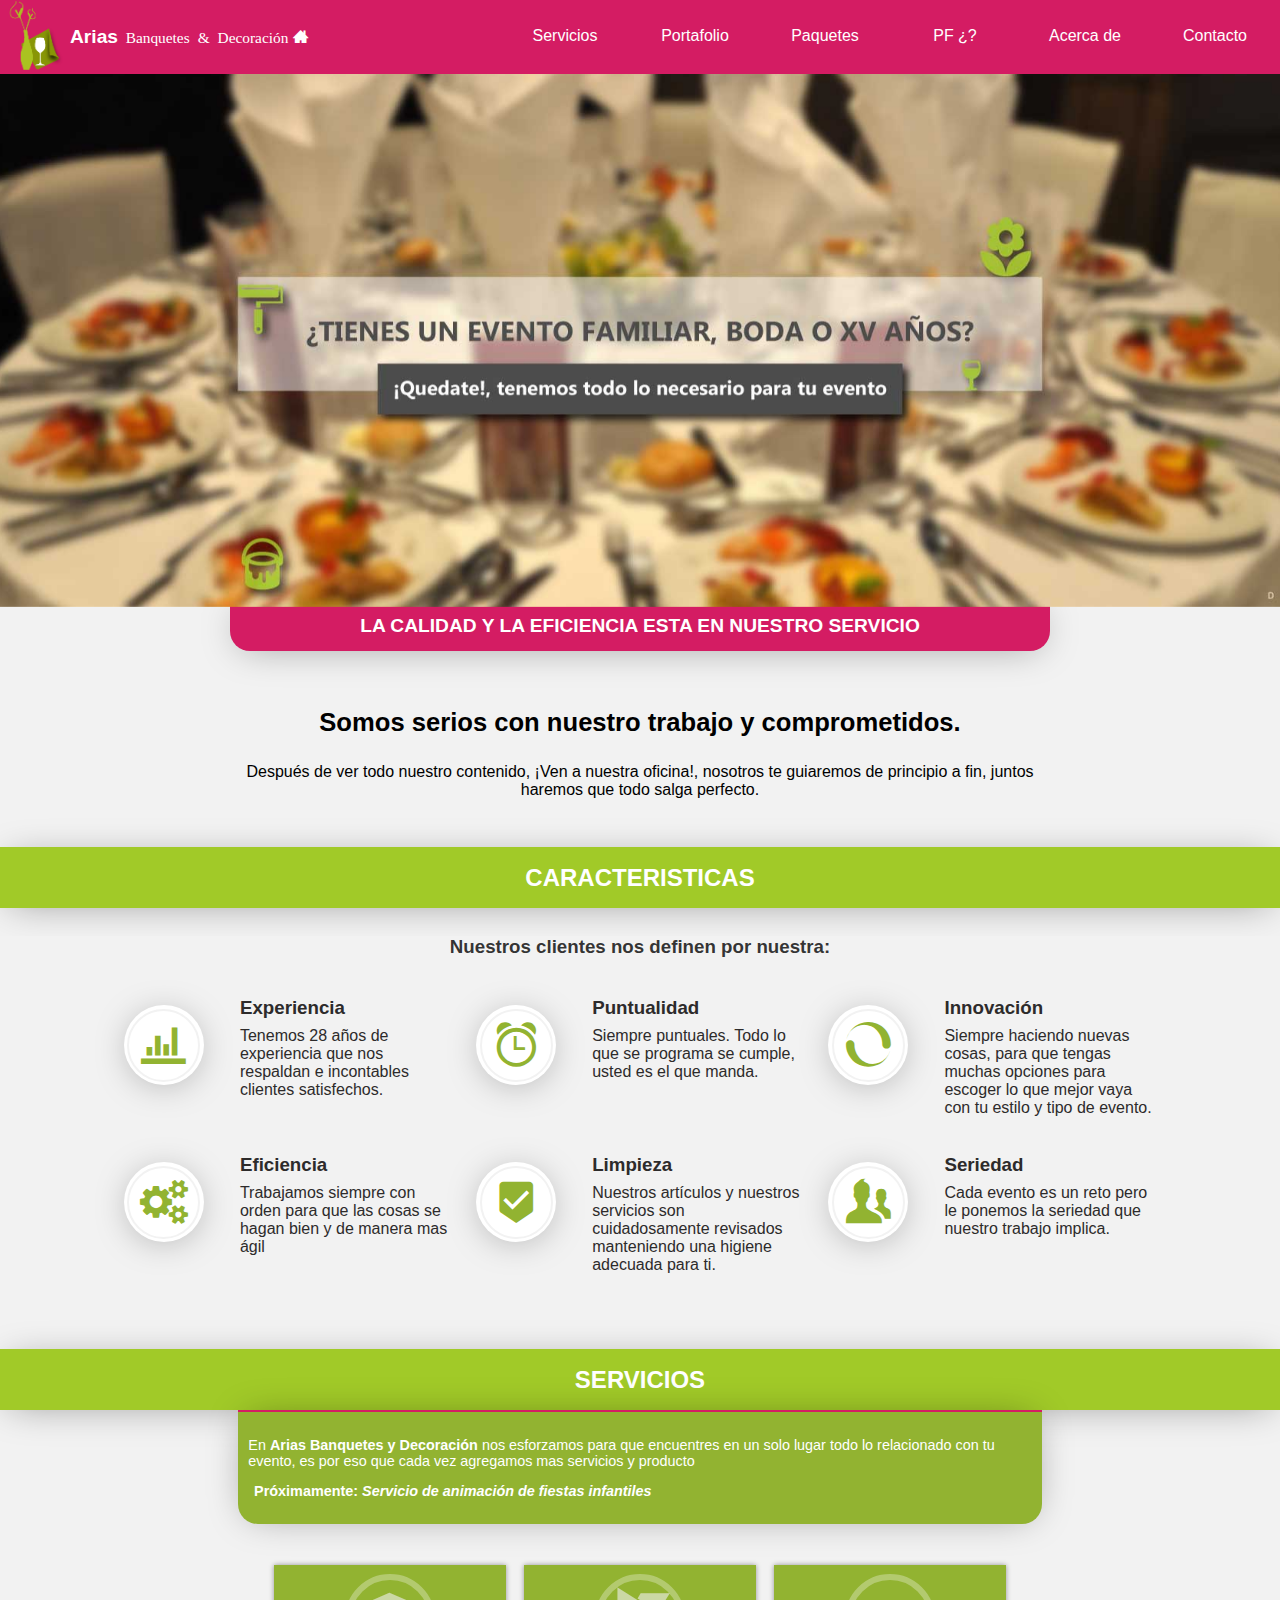
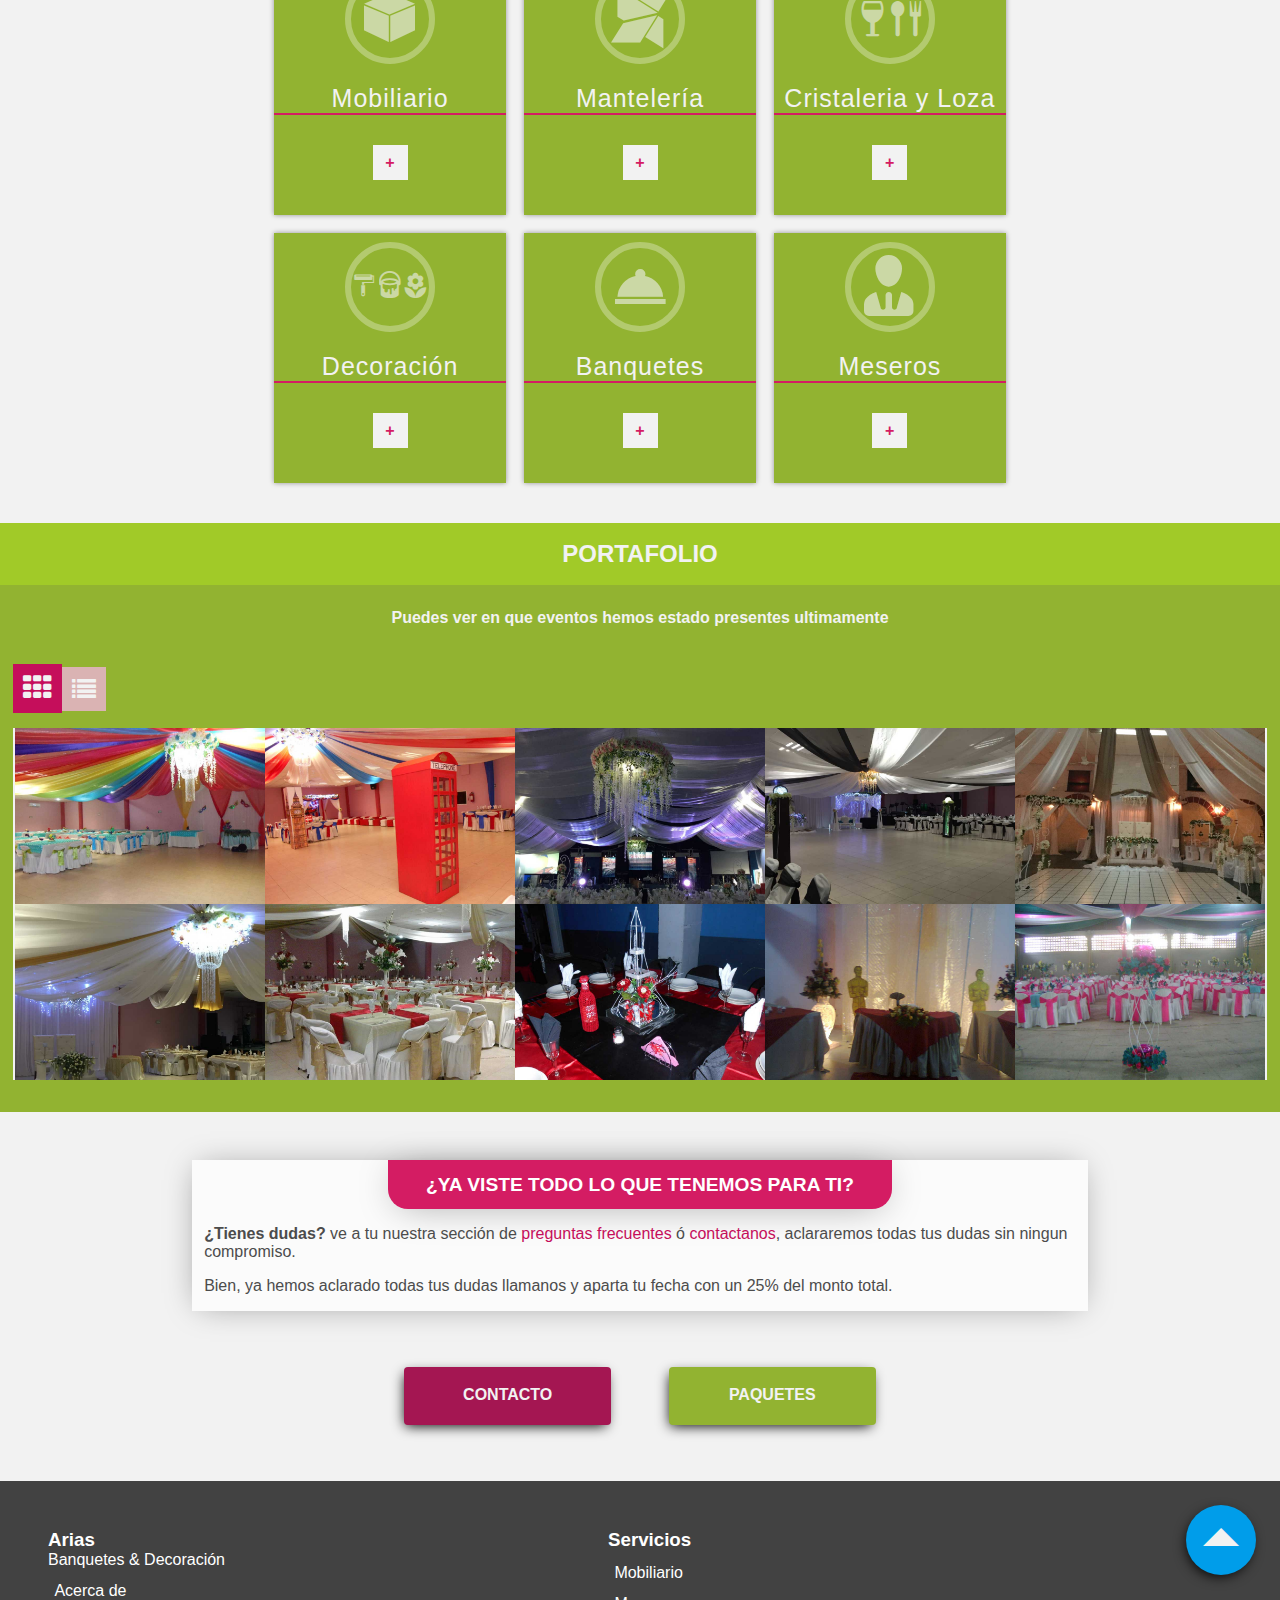
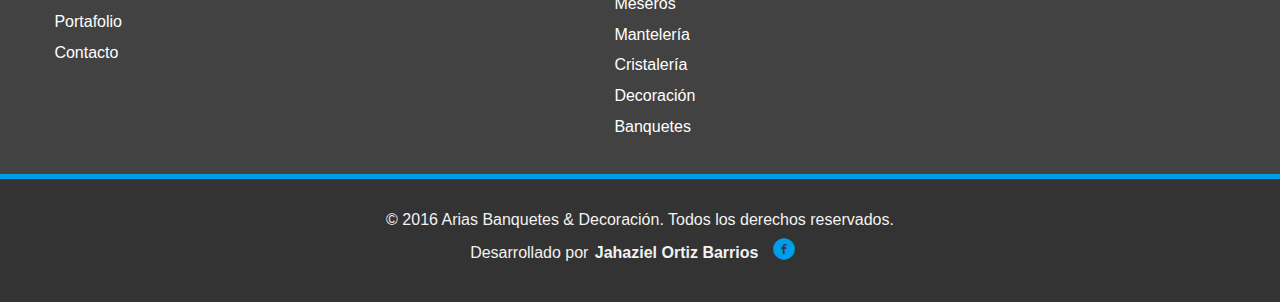
==== commit d542c108: "Mejora de aspecto en Servicios" ====
--- a/index.html
+++ b/index.html
@@ -199,31 +199,31 @@
             <figure><img data-title="XV años" data-caption="Montserrat Santiago Lazaro" src="/img/portafolio/Portafolio1.jpg" alt="Decoración de salon, tema: carnaval" class="your-image-class intense">
               <figcaption><span class="parra negritas subrayado">XV años</span><span class="block negrita">Montserrat Santiago Lazaro</span><span class="block ">Sabado 7 de febrero 2016</span><span class="block cursiva">Tema:<span class="negrita">Carnaval</span></span></figcaption>
             </figure>
-            <figure><img src="/img/portafolio/Portafolio2.jpg" alt="Decoración de salon con tematica de París" class="your-image-class intense lazyOwl">
+            <figure><img data-title="XV años" data-caption="Blanca" src="/img/portafolio/Portafolio2.jpg" alt="Decoración de salon con tematica de París" class="your-image-class intense">
               <figcaption><span class="parra negritas subrayado">XV años</span><span class="block negrita">Blanca</span><span class="block ">Martes 9 de febrero de 2016</span><span class="block cursiva">Tema:<span class="negrita">Londres</span></span></figcaption>
             </figure>
-            <figure><img src="/img/portafolio/Portafolio3.jpg" alt="Decoración de salon con tematica de Londres" class="your-image-class intense">
+            <figure><img data-title="Boda" data-caption="Maria Bahena y Eduardo Escamilla" src="/img/portafolio/Portafolio3.jpg" alt="Decoración de salon con tematica de Londres" class="your-image-class intense">
               <figcaption><span class="parra negritas subrayado">Boda</span><span class="block negrita">Maria Bahena y Eduardo Escamilla</span><span class="block ">Sabado 22 de agosto de 2015</span><span class="block cursiva">Tema:<span class="negrita">Personalizado</span></span></figcaption>
             </figure>
-            <figure><img src="/img/portafolio/Portafolio4.jpg" alt="Decoración de salon personalizado" class="your-image-class intense">
+            <figure><img data-title="Boda" data-caption="Tema Blanco y negro" src="/img/portafolio/Portafolio4.jpg" alt="Decoración de salon personalizado" class="your-image-class intense">
               <figcaption><span class="parra negritas subrayado">Boda</span><span class="block negrita">---</span><span class="block ">Sabado 14 de noviembre 2015</span><span class="block cursiva">Tema:<span class="negrita">Blanco y negro</span></span></figcaption>
             </figure>
-            <figure><img src="/img/portafolio/Portafolio5.jpg" alt="Decoración de iglesia" class="your-image-class intense">
+            <figure><img data-title="Boda" data-caption="Jesus y Cesia" src="/img/portafolio/Portafolio5.jpg" alt="Decoración de iglesia" class="your-image-class intense">
               <figcaption><span class="parra negritas subrayado">Boda</span><span class="block negrita">Jesus y Cesia</span><span class="block ">Domingo 19 de Diciembre 2015</span><span class="block cursiva">Tema:<span class="negrita">Personalizado</span></span></figcaption>
             </figure>
-            <figure><img src="/img/portafolio/Portafolio6.jpg" alt="Decoración de salon personalizado" class="your-image-class intense">
+            <figure><img data-title="Boda" data-caption="Blanca y Angelo" src="/img/portafolio/Portafolio6.jpg" alt="Decoración de salon personalizado" class="your-image-class intense">
               <figcaption><span class="parra negritas subrayado">Boda</span><span class="block negrita">Blanca y Angelo</span><span class="block ">Miercoles 23 de diciembre 2015</span><span class="block cursiva">Tema:<span class="negrita">Personalizado</span></span></figcaption>
             </figure>
-            <figure><img src="/img/portafolio/Portafolio7.jpg" alt="Decoración de salon para Graduación" class="your-image-class intense">
+            <figure><img data-title="Boda" data-caption="" src="/img/portafolio/Portafolio7.jpg" alt="Decoración de salon para Graduación" class="your-image-class intense">
               <figcaption><span class="parra negritas subrayado">Boda</span><span class="block negrita">---</span><span class="block ">Sabado de Diciembre 2015</span><span class="block cursiva">Tema:<span class="negrita">Personalizado</span></span></figcaption>
             </figure>
-            <figure><img src="/img/portafolio/Portafolio8.jpg" alt="Decoración de salon personalizado" class="your-image-class intense">
+            <figure><img data-title="XV años" data-caption="" src="/img/portafolio/Portafolio8.jpg" alt="Decoración de salon personalizado" class="your-image-class intense">
               <figcaption><span class="parra negritas subrayado">XV años</span><span class="block negrita">---</span><span class="block ">Sabado 17 de Diciembre 2015</span><span class="block cursiva">Tema:<span class="negrita">París</span></span></figcaption>
             </figure>
-            <figure><img src="/img/portafolio/Portafolio9.jpg" alt="Decoración de salon con tematica de los Oscar's" class="your-image-class intense">
+            <figure><img data-title="XV años" data-caption="Tema: Los Oscar" src="/img/portafolio/Portafolio9.jpg" alt="Decoración de salon con tematica de los Oscar's" class="your-image-class intense">
               <figcaption><span class="parra negritas subrayado">XV años</span><span class="block negrita">---</span><span class="block ">Sabado 21 de Diciembre 2015</span><span class="block cursiva">Tema:<span class="negrita">Oscar's</span></span></figcaption>
             </figure>
-            <figure><img src="img/portafolio/Portafolio10.jpg" alt="Decoración de salon con tematica de Carnaval" class="your-image-class intense">
+            <figure><img data-title="XV años" data-caption="" src="img/portafolio/Portafolio10.jpg" alt="Decoración de salon con tematica de Carnaval" class="your-image-class intense">
               <figcaption><span class="parra negritas subrayado">XV años</span><span class="block negrita">Sin nombre</span><span class="block ">Sabado 1 de Diciembre 2015</span><span class="block cursiva">Tema:<span class="negrita">Personalizado</span></span></figcaption>
             </figure>
           </section>
--- a/css/main.css
+++ b/css/main.css
@@ -1 +1 @@
-img,legend{border:0}legend,td,th{padding:0}.icon-triangle-down-custom:before,.icon-triangle-up-custom:before,.text-question,.text-question-2,.title-section{text-shadow:-1px 1px 17px rgba(0,0,0,.4)}.content,.row,.servicios{-webkit-box-lines:multiple;-moz-box-lines:multiple;-o-box-lines:multiple}body,html{-webkit-text-size-adjust:100%}/*! normalize.css v3.0.3 | MIT License | github.com/necolas/normalize.css */html{font-family:sans-serif;-ms-text-size-adjust:100%}body{margin:0}article,aside,details,figcaption,figure,footer,header,hgroup,main,menu,nav,section,summary{display:block}audio,canvas,progress,video{display:inline-block;vertical-align:baseline}audio:not([controls]){display:none;height:0}[hidden],template{display:none}a{background-color:transparent;text-decoration:none}a:active,a:hover{outline:0}abbr[title]{border-bottom:1px dotted}b,optgroup,strong{font-weight:700}dfn{font-style:italic}h1{font-size:2em}mark{background:#ff0;color:#000}small{font-size:80%}sub,sup{font-size:75%;line-height:0;position:relative;vertical-align:baseline}sup{top:-.5em}sub{bottom:-.25em}svg:not(:root){overflow:hidden}hr{box-sizing:content-box;height:0}pre,textarea{overflow:auto}code,kbd,pre,samp{font-family:monospace,monospace;font-size:1em}button,input,optgroup,select,textarea{color:inherit;font:inherit;margin:0}button{overflow:visible}button,select{text-transform:none}button,html input[type=button],input[type=reset],input[type=submit]{-webkit-appearance:button;cursor:pointer}button[disabled],html input[disabled]{cursor:default}button::-moz-focus-inner,input::-moz-focus-inner{border:0;padding:0}input{line-height:normal}input[type=checkbox],input[type=radio]{box-sizing:border-box;padding:0}input[type=number]::-webkit-inner-spin-button,input[type=number]::-webkit-outer-spin-button{height:auto}input[type=search]{-webkit-appearance:textfield;box-sizing:content-box}input[type=search]::-webkit-search-cancel-button,input[type=search]::-webkit-search-decoration{-webkit-appearance:none}fieldset{border:1px solid silver;margin:0 2px;padding:.35em .625em .75em}table{border-collapse:collapse;border-spacing:0}.owl-carousel .owl-wrapper:after{content:".";display:block;clear:both;visibility:hidden;line-height:0;height:0}.owl-carousel,.owl-carousel .owl-wrapper{display:none;position:relative}.owl-carousel{width:100%;-ms-touch-action:pan-y}.owl-carousel .owl-wrapper-outer{overflow:hidden;position:relative;width:100%}.owl-carousel .owl-wrapper-outer.autoHeight{-webkit-transition:height .5s ease-in-out;-moz-transition:height .5s ease-in-out;-o-transition:height .5s ease-in-out;-ms-transition:height .5s ease-in-out;transition:height .5s ease-in-out}.owl-carousel .owl-item{float:left}.owl-controls .owl-buttons div,.owl-controls .owl-page{cursor:pointer}.owl-controls{-khtml-user-select:none;-webkit-user-select:none;-moz-user-select:none;-ms-user-select:none;user-select:none;-webkit-tap-highlight-color:transparent}.grabbing{cursor:url(../img/grabbing.png) 8 8,move}.owl-carousel .owl-item,.owl-carousel .owl-wrapper{-webkit-backface-visibility:hidden;-moz-backface-visibility:hidden;-ms-backface-visibility:hidden;-webkit-transform:translate3d(0,0,0);-moz-transform:translate3d(0,0,0);-ms-transform:translate3d(0,0,0)}.owl-theme .owl-controls{text-align:center;position:absolute;bottom:2em;left:0;right:0}.owl-theme .owl-controls .owl-buttons div{color:#fff;display:inline-block;zoom:1;margin:5px;padding:3px 10px;font-size:12px;-moz-border-radius:30px;-webkit-border-radius:30px;border-radius:30px;background:#869791;filter:Alpha(50);opacity:.5;-ms-filter:"progid:DXImageTransform.Microsoft.Alpha(Opacity=50)";filter:alpha(opacity=50)}.owl-theme .owl-controls.clickable .owl-buttons div:hover{opacity:1;-ms-filter:none;filter:none;text-decoration:none}.owl-theme .owl-controls .owl-page{display:inline-block;zoom:1}.owl-theme .owl-controls .owl-page span{display:block;width:12px;height:12px;margin:5px 7px;opacity:.5;-ms-filter:"progid:DXImageTransform.Microsoft.Alpha(Opacity=50)";filter:alpha(opacity=50);-moz-border-radius:20px;-webkit-border-radius:20px;border-radius:20px;background:#869791}.owl-theme .owl-controls .owl-page.active span,.owl-theme .owl-controls.clickable .owl-page:hover span{opacity:1;-ms-filter:none;filter:none}.owl-theme .owl-controls .owl-page span.owl-numbers{height:auto;width:auto;color:#fff;padding:2px 10px;font-size:12px;-moz-border-radius:30px;-webkit-border-radius:30px;border-radius:30px}.owl-item.loading{min-height:150px;background:url(../img/AjaxLoader.gif) center center no-repeat}.container--portafolio,.container-lp--portafolio{background-color:#92b331}@font-face{font-family:icomoon;src:url(../fonts/icomoon.eot?ew6f8n);src:url(../fonts/icomoon.eot?ew6f8n#iefix) format('embedded-opentype'),url(../fonts/icomoon.ttf?ew6f8n) format('truetype'),url(../fonts/icomoon.woff?ew6f8n) format('woff'),url(../fonts/icomoon.svg?ew6f8n#icomoon) format('svg');font-weight:400;font-style:normal}[class*=" icon-"],[class^=icon-]{font-family:icomoon;speak:none;font-style:normal;font-weight:400;font-variant:normal;text-transform:none;line-height:1;-webkit-font-smoothing:antialiased;-moz-osx-font-smoothing:grayscale}.contact a,.cursiva{font-style:italic}.icon-lupa:before{content:"\e90c";font-size:4em}.icon-meseros:before{content:"\e90d"}.icon-lines:before{content:"\e90e"}.icon-layers:before{content:"\e90f";display:inline-block;padding:0 .5em}.icon-map-pin-fill:before{content:"\e900";font-size:2em;margin:0 .2em;color:#a1ca28}.icon-shirt-green-p:before,.icon-shirt-green:before{margin:0 auto}.icon-rigurusidad:before{content:"\e906";display:inline-block;padding:0 .5em}.icon-shirt-green-p:before,.icon-shirt-green:before,.icon-shirt-pink:before{font-size:2em;display:block;content:"\e906"}.icon-rigurusidad-deco:before{content:"\e906";font-size:11em;color:#a1ca28}.icon-decoracion-giff:before{content:"\f042"}.icon-decoracion-add:before{content:"\f0d1"}.icon-home:after{content:"\e901";margin-left:.3em}.icon-musica:before{content:"\e907"}.icon-user-tie:before{content:"\e910"}.icon-experiencia:before{content:"\e911";font-size:4em}.icon-cristaleria:before{content:"\e912"}.icon-plaque-cris:before,.icon-plaque:before{content:"\e913";display:inline-block}.icon-plaque-cris:before{padding:0 .5em}.icon-circle-up:before{content:"\e908"}.icon-circle-right:before{content:"\e909"}.icon-circle-down-custom:before,.icon-circle-down:before{content:"\e90a"}.icon-circle-down-custom:before{position:absolute;font-size:3em;top:-54px;text-align:center;left:35px}.icon-circle-left:before{content:"\e90b"}.icon-experiencia-dos:before{content:"\e52d";font-size:4em}.icon-local_bar:before{content:"\e540"}.icon-decoracion-flower:before{content:"\e545";display:inline-block}.icon-local_restaurant:before{content:"\e556"}.icon-flecha-turn:before{content:"\e5c6"}.icon-banquetes:before{content:"\eb49"}.icon-mobiliario-info:before,.icon-mobiliario:before{content:"\e914"}.icon-mobiliario-info:before{display:inline-block;padding:0 .5em;color:#009dea;cursor:pointer;font-size:1.2em}.icon-decoracion:before{content:"\e915"}.icon-facebook:before{content:"\e902";padding:.8em .3em}.icon-facebook-menu:before{content:"\e902";padding:.1em 0;font-size:2.5em}.icon-g.mail:before{content:"\e903"}.icon-eficiencia:before{content:"\f085";font-size:4em}.icon-innovacion:before{content:"\f0eb";font-size:4em}.icon-manteleria-info:after,.icon-manteleria:before{content:"\f23a";padding:0 .5em}.icon-manteleria:before{display:inline-block}.icon-manteleria-info:after{display:inline-block;color:#009dea;cursor:pointer}.icon-manteleria-dos-x:before,.icon-manteleria-dos:before{content:"\f285";display:inline-block}.icon-manteleria-dos-x:before{padding:0 .5em}.icon-phone:before{content:"\e904";padding:.8em .3em}.icon-mobile:before{content:"\e905";padding:.8em .3em}.icon-eye:before{content:"\f06e"}.icon-triangle-down-custom:before,.icon-triangle-down:before{content:"\f05b"}.icon-triangle-down-custom:before{font-size:4em;text-align:center;text-decoration:none}.icon-triangle-left:before{content:"\f044"}.icon-triangle-right:before{content:"\f05a";font-size:4.5em;text-align:right;color:#009dea}.icon-triangle-up-custom:before,.icon-triangle-up:before{content:"\f0aa"}.mixin1{-webkit-box-pack:end;-moz-box-pack:end;-o-box-pack:end;-ms-flex-pack:end;-webkit-justify-content:flex-end;justify-content:flex-end}@media (max-width:911px){.icon-triangle-right:before{text-align:center;-webkit-transform:rotate(90deg);-moz-transform:rotate(90deg);-o-transform:rotate(90deg);-ms-transform:rotate(90deg);transform:rotate(90deg);-webkit-transition:rotate .1s ease;-moz-transition:rotate .1s ease;-o-transition:rotate .1s ease;-ms-transition:rotate .1s ease;transition:rotate .1s ease}.mixin1{-webkit-box-pack:center;-moz-box-pack:center;-o-box-pack:center;-ms-flex-pack:center;-webkit-justify-content:center;justify-content:center}}.icon-triangle-up-custom:before{font-size:4em;text-align:center;text-decoration:none}.icon-question-circle2:before{content:"\f02c"}.icon-question-circle:after{content:"\f059"}.icon-question:before{content:"\f128"}.icon-platos:before{content:"\e916";display:inline-block;padding:0 .5em}.icon-salsera:before{content:"\e919"}.icon-cremera:before{display:inline-block;padding:0 .5em;content:"\e91a"}.icon-drink:before{content:"\e917"}.icon-seriedad:before{content:"\e91e";font-size:4em}.icon-directions:before{content:"\e52e"}.icon-innova:before{content:"\e91f";font-size:4em}.icon-puntualidad:before{content:"\e91b";font-size:4em}.icon-puntualidad-bq:after{content:"\e91b";font-size:1em;margin:.2em}.icon-lamp:before{content:"\e91c";font-size:4em}.icon-minus:before{content:"\e922";display:inline-block;margin:0 auto;font-size:1.5em}.icon-plus-mas:after,.icon-plus:after{content:"\e923";display:inline-block}.icon-plus:after{font-size:4em;color:#a1ca28;margin:.1em}.icon-plus-mas:after{margin:0 auto;font-size:1.5em}.icon-sign-in:before{content:"\f036"}.icon-eye-plus:before{content:"\e925";font-size:3em;padding:.1em 0;margin:0 .2em 0 .1em}.icon-mesa:before{content:"\e921"}.icon-box-open:before{content:"\e91d"}.icon-box-close:before{content:"\e920";font-size:5.5em;color:#a1ca28}.icon-entrada:before{content:"\e924";display:inline-block;padding:0 .5em}.icon-popup:before{content:"\e926";display:inline-block;padding:0 .5em}article,aside,button,div,h1,h2,h3,h4,h5,h6,header,li,nav,ol,section,ul{margin:0;padding:0}figure,img,li,ol,ul{margin:0}.container,.container-lp{margin-right:auto;margin-left:auto;padding-right:2%;padding-left:2%}figure padding 0,img padding 0,li padding 0,ol padding 0,ul padding 0{border:0}ol,ul{list-style-type:none}.container{max-width:98%}.container-lp{max-width:100%}@media (min-width:500px){.container-lp{margin-right:auto;margin-left:auto;padding-right:2%;padding-left:2%;max-width:80%}.container-lp--portafolio{background-color:#92b331}}@media (min-width:911px){.container-lp{margin-right:auto;margin-left:auto;padding-right:2%;padding-left:2%;max-width:90%}.container-lp--portafolio{background-color:#92b331}}.carrusel,.flex .circulo,.flex .circulo-a{background-color:#fff}.row{-webkit-box-sizing:border-box;-moz-box-sizing:border-box;box-sizing:border-box;display:-webkit-flex;display:-ms-flexbox;display:-webkit-box;display:-moz-box;display:-webkit-flex;display:-ms-flexbox;display:box;display:flex;-webkit-box-flex:0;-webkit-box-flex:1;-moz-box-flex:1;-o-box-flex:1;box-flex:1;-webkit-flex:0 1 auto;-ms-flex:0 1 auto;flex:0 1 auto;-webkit-box-direction:normal;-webkit-box-orient:horizontal;-moz-box-orient:horizontal;-o-box-orient:horizontal;-webkit-flex-direction:row;-ms-flex-direction:row;flex-direction:row;-webkit-flex-wrap:wrap;-ms-flex-wrap:wrap;flex-wrap:wrap;margin-right:-1%;margin-left:-1%}.col.reverse,.row.reverse{-webkit-box-direction:reverse;-moz-box-direction:reverse;-o-box-direction:reverse}@media (max-width:911px){.column{-webkit-box-orient:vertical;-moz-box-orient:vertical;-o-box-orient:vertical;-webkit-flex-direction:column;-ms-flex-direction:column;flex-direction:column}}@media (max-width:1200px){.column2{-webkit-box-orient:vertical;-moz-box-orient:vertical;-o-box-orient:vertical;-webkit-flex-direction:column;-ms-flex-direction:column;flex-direction:column}}.row.reverse{-webkit-box-orient:horizontal;-moz-box-orient:horizontal;-o-box-orient:horizontal;-webkit-flex-direction:row-reverse;-ms-flex-direction:row-reverse;flex-direction:row-reverse}.col.reverse,.flex-a{-webkit-box-orient:vertical;-moz-box-orient:vertical;-o-box-orient:vertical}.col.reverse{-webkit-flex-direction:column-reverse;-ms-flex-direction:column-reverse;flex-direction:column-reverse}.col-0,.col-1,.col-10,.col-11,.col-12,.col-2,.col-3,.col-4,.col-5,.col-6,.col-7,.col-8,.col-9{-webkit-box-sizing:border-box;-moz-box-sizing:border-box;box-sizing:border-box;-webkit-box-flex:0;-webkit-box-flex:1;-moz-box-flex:1;-o-box-flex:1;box-flex:1;-webkit-flex:0 0 auto;-ms-flex:0 0 auto;flex:0 0 auto;padding-right:1%;padding-left:1%}.col-0{-ms-flex-positive:1;-webkit-box-flex:1;-moz-box-flex:1;-o-box-flex:1;-ms-box-flex:1;box-flex:1;-webkit-flex-grow:1;flex-grow:1;-ms-flex-preferred-size:0;-webkit-flex-basis:0;flex-basis:0;max-width:100%}.col-1{-ms-flex-preferred-size:8.333%;-webkit-flex-basis:8.333%;flex-basis:8.333%;max-width:8.333%}.col-2{-ms-flex-preferred-size:16.667%;-webkit-flex-basis:16.667%;flex-basis:16.667%;max-width:16.667%}.col-3{-ms-flex-preferred-size:25%;-webkit-flex-basis:25%;flex-basis:25%;max-width:25%}.col-4{-ms-flex-preferred-size:33.333%;-webkit-flex-basis:33.333%;flex-basis:33.333%;max-width:33.333%}.col-5{-ms-flex-preferred-size:41.667%;-webkit-flex-basis:41.667%;flex-basis:41.667%;max-width:41.667%}.col-6{-ms-flex-preferred-size:50%;-webkit-flex-basis:50%;flex-basis:50%;max-width:50%}.col-7{-ms-flex-preferred-size:58.333%;-webkit-flex-basis:58.333%;flex-basis:58.333%;max-width:58.333%}.col-8{-ms-flex-preferred-size:66.667%;-webkit-flex-basis:66.667%;flex-basis:66.667%;max-width:66.667%}.col-9{-ms-flex-preferred-size:75%;-webkit-flex-basis:75%;flex-basis:75%;max-width:75%}.col-10{-ms-flex-preferred-size:83.333%;-webkit-flex-basis:83.333%;flex-basis:83.333%;max-width:83.333%}.col-11{-ms-flex-preferred-size:91.667%;-webkit-flex-basis:91.667%;flex-basis:91.667%;max-width:91.667%}.col-12,.phon{max-width:100%}.col-12{-ms-flex-preferred-size:100%;-webkit-flex-basis:100%;flex-basis:100%}.col-offset-1{margin-left:8.333%}.col-offset-2{margin-left:16.667%}.col-offset-3{margin-left:25%}.col-offset-4{margin-left:33.333%}.col-offset-5{margin-left:41.667%}.col-offset-6{margin-left:50%}.col-offset-7{margin-left:58.333%}.col-offset-8{margin-left:66.667%}.col-offset-9{margin-left:75%}.col-offset-10{margin-left:83.333%}.col-offset-11{margin-left:91.667%}.start{-webkit-box-pack:start;-moz-box-pack:start;-o-box-pack:start;-ms-flex-pack:start;-webkit-justify-content:flex-start;justify-content:flex-start;text-align:start}.center{-webkit-box-pack:center;-moz-box-pack:center;-o-box-pack:center;-ms-flex-pack:center;-webkit-justify-content:center;justify-content:center;text-align:center}.end{-webkit-box-pack:end;-moz-box-pack:end;-o-box-pack:end;-ms-flex-pack:end;-webkit-justify-content:flex-end;justify-content:flex-end;text-align:end}.title,.title-question{text-align:center;font-weight:700;text-transform:uppercase}.top{-webkit-box-align:start;-moz-box-align:start;-o-box-align:start;-ms-flex-align:start;-webkit-align-items:flex-start;align-items:flex-start}.flex .circulo,.middle{-webkit-box-align:center}.middle{-moz-box-align:center;-o-box-align:center;-ms-flex-align:center;-webkit-align-items:center;align-items:center}.bottom{-webkit-box-align:end;-moz-box-align:end;-o-box-align:end;-ms-flex-align:end;-webkit-align-items:flex-end;align-items:flex-end}.around{-webkit-box-pack:distribute;-moz-box-pack:distribute;-o-box-pack:distribute;-ms-flex-pack:distribute;-webkit-justify-content:space-around;justify-content:space-around}.between{-webkit-box-pack:justify;-moz-box-pack:justify;-o-box-pack:justify;-ms-flex-pack:justify;-webkit-justify-content:space-between;justify-content:space-between}.first{-webkit-box-ordinal-group:0;-webkit-box-ordinal-group:-1;-moz-box-ordinal-group:-1;-o-box-ordinal-group:-1;-ms-flex-order:-1;-webkit-order:-1;order:-1}.last{-webkit-box-ordinal-group:2;-webkit-box-ordinal-group:1;-moz-box-ordinal-group:1;-o-box-ordinal-group:1;-ms-flex-order:1;-webkit-order:1;order:1}.carrusel{margin-bottom:-5px}.title,.title-question,.title-question2{color:#fff;padding:.7em;margin:0}.title{background-color:#a1ca28;font-size:1.5em;-webkit-box-shadow:0 4px 38px -10px rgba(0,0,0,.4);box-shadow:0 4px 38px -10px rgba(0,0,0,.4)}.title-question{background-color:#d41c63;font-size:1.2em;-webkit-border-radius:0 0 20px 20px;border-radius:0 0 20px 20px;-webkit-box-shadow:0 4px 38px -10px rgba(0,0,0,.4);box-shadow:0 4px 38px -10px rgba(0,0,0,.4)}.title-question2{text-align:left;background-color:#92b331;font-size:.9em;-webkit-border-radius:0 0 20px 20px;border-radius:0 0 20px 20px;-webkit-box-shadow:0 0 38px -10px rgba(0,0,0,.4);box-shadow:0 0 38px -10px rgba(0,0,0,.4)}.subtitle{margin:1.5em;text-align:center;color:rgba(0,0,0,.8);display:block;font-weight:700}.content,.content-box{background-color:$white-project;display:-webkit-box;display:-moz-box;display:-webkit-flex;display:-ms-flexbox}.content{margin:0 auto 3em;display:box;display:flex;width:96%;-webkit-flex-wrap:wrap;-ms-flex-wrap:wrap;flex-wrap:wrap;-webkit-box-pack:distribute;-moz-box-pack:distribute;-o-box-pack:distribute;-ms-flex-pack:distribute;-webkit-justify-content:space-around;justify-content:space-around}.content-box{margin:1%;width:100%;min-width:238px;display:box;display:flex}.flex,.flex .circulo{display:-webkit-box;display:-moz-box;display:-webkit-flex;display:-ms-flexbox}.content-box:hover .flex .circulo{background:#92b331}.content-box:hover .flex .circulo .circulo-a{background:#92b331;color:#fff}@media (min-width:912px){.content-box{width:31%}}.flex{display:box;display:flex;color:#92b331;margin-top:.5em;min-width:100px}.flex .circulo{-webkit-transition:all .2s ease;-moz-transition:all .2s ease;-o-transition:all .2s ease;-ms-transition:all .2s ease;transition:all .2s ease;-webkit-box-shadow:0 4px 38px -10px rgba(0,0,0,.4);box-shadow:0 4px 38px -10px rgba(0,0,0,.4);height:80px;width:80px;-webkit-border-radius:40px;border-radius:40px;display:box;display:flex;-moz-box-align:center;-o-box-align:center;-ms-flex-align:center;-webkit-align-items:center;align-items:center;-webkit-box-pack:center;-moz-box-pack:center;-o-box-pack:center;-ms-flex-pack:center;-webkit-justify-content:center;justify-content:center}.flex .circulo-a,.flex-a{display:-webkit-box;display:-moz-box;display:-webkit-flex;display:-ms-flexbox}.flex .circulo-a{height:73px;width:73px;border:2px solid #f2f2f2;-webkit-border-radius:36.5px;border-radius:36.5px;display:box;display:flex;-webkit-box-align:center;-moz-box-align:center;-o-box-align:center;-ms-flex-align:center;-webkit-align-items:center;align-items:center;-webkit-box-pack:center;-moz-box-pack:center;-o-box-pack:center;-ms-flex-pack:center;-webkit-justify-content:center;justify-content:center;font-size:.7em}.flex .circulo:hover{background-color:#92b331}.flex .circulo:hover .circulo-a{background:#92b331;color:#fff}.flex-a,.flex-a--title{color:#2d2b2b}.flex-a{margin-left:1em;display:box;display:flex;-webkit-flex-direction:column;-ms-flex-direction:column;flex-direction:column;text-align:left}.flex-a--p{margin-top:.5em;display:-webkit-box;display:-moz-box;display:-webkit-flex;display:-ms-flexbox;display:box;display:flex;text-align:left}@media (max-width:911px){.content{-webkit-box-orient:vertical;-moz-box-orient:vertical;-o-box-orient:vertical;-webkit-flex-direction:column;-ms-flex-direction:column;flex-direction:column;margin:0 auto}}.banquete,.banquete--menu,.experimento{-webkit-flex-direction:column;-webkit-box-orient:vertical;-moz-box-orient:vertical;-o-box-orient:vertical}@media (max-width:400px){.flex-a--p{width:190px}}.catalogo_container{width:100%;background-color:#fff;position:relative;overflow:hidden;margin:1em 0;color:#686868;font-weight:700;display:inline-block;-webkit-border-radius:3px 0 0 3px;border-radius:3px 0 0 3px;-webkit-box-shadow:0 0 30px rgba(0,0,0,.08);box-shadow:0 0 30px rgba(0,0,0,.08)}.catalogo_container:hover{-webkit-box-shadow:0 0 20px rgba(0,0,0,.22);box-shadow:0 0 20px rgba(0,0,0,.22)}.checkbox,.checkbox-content{clear:both;padding-top:10px;display:none}.label-checkbox{position:absolute;right:0;top:0;font-weight:700;font-size:18px;display:inline-block;width:127px;color:#757575;cursor:pointer;text-decoration:none;text-align:center;background:#fff}.title-deco-show{color:#686868;font-weight:700;display:block;border-bottom:1px solid rgba(104,104,104,.18);padding:.85em;margin:0}.catalogo_container [id^=check]:checked+label .label-background-off .milo,.catalogo_container [id^=check]:checked+label .label-background-on .kilo,.kilo,.milo{color:#fff}.label-background-off,.label-background-on{width:48%;display:inline-block;padding:.44em 0}.label-background-on{background-color:#a1ca28}.label-background-off{background-color:#f2f2f2}#check1:checked~#content-check1,#check2:checked~#content-check2,#check3:checked~#content-check3,#check4:checked~#content-check4,#check5:checked~#content-check5,#check6:checked~#content-check6,#check7:checked~#content-check7,#check8:checked~#content-check8{display:block;padding:20px;background:#fff}.catalogo_container .checkbox-content h3,.catalogo_container .checkbox-content p{-webkit-animation:fadeInScale .7s ease-in-out;-moz-animation:fadeInScale .7s ease-in-out;-o-animation:fadeInScale .7s ease-in-out;-ms-animation:fadeInScale .7s ease-in-out;animation:fadeInScale .7s ease-in-out}.catalogo_container [id^=check]:checked+label{background-color:#f2f2f2}.catalogo_container [id^=check]:checked+label .label-background-off{background:#a1ca28}.catalogo_container [id^=check]:checked+label .label-background-on{background:#f2f2f2}.bgc{height:90px;min-width:90px;width:90px;min-height:90px;background-color:red;display:inline-block}.banquete,.banquete--menu{-webkit-box-sizing:border-box;-moz-box-sizing:border-box;box-sizing:border-box;width:100%;margin:1em auto;position:relative;min-width:200px;-webkit-border-radius:15px 15px 2px 2px;border-radius:15px 15px 2px 2px;display:-webkit-box;display:-moz-box;display:-webkit-flex;display:-ms-flexbox;display:box;display:flex;-ms-flex-direction:column;flex-direction:column}*,.box,:after,:before{-webkit-box-sizing:border-box}.banquete .listado,.banquete--menu .listado{margin-left:.5em;margin-top:.5em;color:#686868}.banquete--menu-title,.banquete--menu-title--rosa,.banquete--menu-title--verde,.banquete-title,.banquete-title--rosa,.banquete-title--verde{background-color:#e4e4e4;padding:.5em 0;-webkit-box-shadow:0 2px 20px #ccc;box-shadow:0 2px 20px #ccc;text-align:center}.banquete--menu-title--verde,.banquete-title--verde{background-color:#a1ca28;color:#fff;-webkit-border-radius:15px 15px 0 0;border-radius:15px 15px 0 0}.banquete--menu-title--rosa,.banquete-title--rosa{background-color:#d41c63;color:#fff;-webkit-border-radius:0 0 100px 100px;border-radius:0 0 100px 100px}.banquete--menu-title--rosa:hover,.banquete-title--rosa:hover{-webkit-box-shadow:2px 2px 20px #bbb;box-shadow:2px 2px 20px #bbb;-webkit-transition:border-color,height 2s ease;-moz-transition:border-color,height 2s ease;-o-transition:border-color,height 2s ease;-ms-transition:border-color,height 2s ease;transition:border-color,height 2s ease}.banquete{height:130px}.banquete .listado{margin:auto .5em}.banquete--menu{border:1px solid rgba(104,104,104,.11)}.centrar-content{display:none}.product.activo .toggle{background:#a41652;color:#fff}.product.activo div,.product.activo figure{display:-webkit-box;display:-moz-box;display:-webkit-flex;display:-ms-flexbox;display:box;display:flex}.activo-0-height{-webkit-box-shadow:2px 2px 20px #ccc;box-shadow:2px 2px 20px #ccc}.title-deco-mas{margin:4em 0 5em}.plus-deco{display:block;position:absolute;font-size:1.5em;top:0;left:.8em}.footer,.navbar .brand,.navbar .toggle{display:-webkit-box;display:-moz-box;display:-webkit-flex;display:-ms-flexbox}.footer{background-color:#424242;display:box;display:flex;position:relative;color:#fff}.footer-content{margin:3em 0 2em 3em;width:40%}.footer-list{margin-top:.4em}.footer-list-item{color:#fff;font-size:1em;padding:.4em 0;margin-left:.4em;display:block}.footer-list-item a{color:#fff}@media (max-width:587px){.footer{-webkit-box-orient:vertical;-moz-box-orient:vertical;-o-box-orient:vertical;-webkit-flex-direction:column;-ms-flex-direction:column;flex-direction:column}}.derechos{border-top:solid 5px #009dea;background-color:#333;text-align:center;padding:2em;color:#f2f2f2}.navbar,.navbar .link{background:#d41c63}.contacto{width:12%;min-width:136px}.size-image,.size-img,.vuela{width:100%}@media (max-width:1000px){.contacto{width:100%}}.title-brand{font-size:1.2em}.title-brand--bd{font-size:.8em;margin-left:.5em}.navbar .brand,.navbar .toggle{display:box;display:flex;-webkit-box-align:center;-moz-box-align:center;-o-box-align:center;-ms-flex-align:center;-webkit-align-items:center;align-items:center}.navbar .brand,.navbar .link{display:-webkit-box;display:-moz-box;display:-webkit-flex;display:-ms-flexbox;color:#fff;text-align:center}.navbar .link{display:box;display:flex;text-decoration:none;padding:1.7em 0 1em;-webkit-box-flex:1;-moz-box-flex:1;-o-box-flex:1;-ms-box-flex:1;box-flex:1;-webkit-flex-grow:1;flex-grow:1;-webkit-box-pack:center;-moz-box-pack:center;-o-box-pack:center;-ms-flex-pack:center;-webkit-justify-content:center;justify-content:center;border-bottom:3.2px solid transparent;cursor:pointer}.contact,.medium{-webkit-box-pack:center}.navbar .link:hover{background:#c50e5b;border-bottom:3.2px solid #fff;-webkit-transition:background-color .5s ease;-moz-transition:background-color .5s ease;-o-transition:background-color .5s ease;-ms-transition:background-color .5s ease;transition:background-color .5s ease}.navbar .brand{display:box;display:flex;margin-right:4em}.contact,.experimento{display:-webkit-box;display:-moz-box;display:-webkit-flex;display:-ms-flexbox}.navbar .toggle{position:absolute;right:0;top:10px;padding:1em;color:#fff;vertical-align:middle;font-size:1.2em;cursor:pointer}.contact{display:box;display:flex;-moz-box-pack:center;-o-box-pack:center;-ms-flex-pack:center;-webkit-justify-content:center;justify-content:center}.contact a{padding:.8em;color:#fff;font-weight:700;text-decoration:underline}.contact .whithout-line{text-decoration:none}.experimento{position:relative;text-align:center;display:box;display:flex;-ms-flex-direction:column;flex-direction:column}.medium,.vuela{display:-webkit-box;display:-moz-box;display:-webkit-flex}.vuela{position:absolute;top:100%;left:0;z-index:1;background-color:#a41652;height:0;margin:0 auto;overflow:hidden;display:-ms-flexbox;display:box;display:flex;-webkit-box-orient:vertical;-moz-box-orient:vertical;-o-box-orient:vertical;-webkit-flex-direction:column;-ms-flex-direction:column;flex-direction:column}.vuela .contact:hover{background:#c50e5b}.experimento:hover .vuela{height:128px}@media (min-width:62.5em){.navbar{display:-webkit-box;display:-moz-box;display:-webkit-flex;display:-ms-flexbox;display:box;display:flex}.navbar .brand{margin-right:12em}.navbar .left,.navbar .right{display:-webkit-box;display:-moz-box;display:-webkit-flex;display:-ms-flexbox;display:box;display:flex;-webkit-box-flex:1;-moz-box-flex:1;-o-box-flex:1;box-flex:1;-webkit-flex:1;-ms-flex:1;flex:1}.navbar .right{-webkit-box-align:stretch;-moz-box-align:stretch;-o-box-align:stretch;-ms-flex-align:stretch;-webkit-align-items:stretch;align-items:stretch}.navbar .left{-webkit-box-pack:center;-moz-box-pack:center;-o-box-pack:center;-ms-flex-pack:center;-webkit-justify-content:center;justify-content:center}.navbar .toggle{display:none}}@media (max-width:1020px){.left{-webkit-box-orient:vertical;-moz-box-orient:vertical;-o-box-orient:vertical;-webkit-flex-direction:column;-ms-flex-direction:column;flex-direction:column}}.navbar div{display:none}@media (min-width:62.5em){.navbar div{display:-webkit-box;display:-moz-box;display:-webkit-flex;display:-ms-flexbox;display:box;display:flex}}@media (max-width:62.5em){.navbar .right .link{border-bottom:1px solid transparent}}@media (max-width:1040px){.navbar.active .toggle{background:#a41652;color:#fff}.navbar.active div{display:-webkit-box;display:-moz-box;display:-webkit-flex;display:-ms-flexbox;display:box;display:flex}}.portafolio{background-color:#92b331;color:#f2f2f2;text-align:center;padding:0 0 1.2em}.portafolio-title{padding:.7em;margin:0;text-transform:uppercase;font-size:1.5em;background-color:#a1ca28}.portafolio-sub{padding:1.5em 0;margin:0}*{font-family:Roboto,sans-serif}.box h3,.box ul{font-family:'Open Sans',Arial,sans-serif}.product-view{margin-bottom:10px;padding:5px;text-align:left;margin-left:.5em;margin-top:.5em}.product-view i{display:inline-block;font-size:1.5em;padding:10px;background:#dab3b3;cursor:pointer;-webkit-user-select:none;-moz-user-select:none;-ms-user-select:none;user-select:none;-webkit-transition:all .4s ease;-moz-transition:all .4s ease;-o-transition:all .4s ease;-ms-transition:all .4s ease;transition:all .4s ease}.product-view i.active{background:#c50e5b;font-size:1.8em}.portafolio-content{background-color:#92b331;width:100%;padding:0 0 .8em}.portafolio-content .products.gallery{width:98%;margin:0 auto;background-color:#f2f2f2;padding:0;font-size:0;-webkit-transition:all .4s ease;-moz-transition:all .4s ease;-o-transition:all .4s ease;-ms-transition:all .4s ease;transition:all .4s ease}@media (min-width:1680px){.portafolio-content .products.gallery{padding:0 184px}}.portafolio-content .products.gallery figure{position:relative;display:inline-block;width:250px;height:auto;margin:0}.portafolio-content .products.gallery figure::after{content:'';position:absolute;top:0;left:0;width:100%;height:100%;-webkit-transition:background .3s;-moz-transition:background .3s;-o-transition:background .3s;-ms-transition:background .3s;transition:background .3s}.portafolio-content .products.gallery figure img{width:100%;height:auto}.portafolio-content .products.gallery figure figcaption{position:absolute;top:50%;left:0;-webkit-transform:translateY(-50%);-moz-transform:translateY(-50%);-o-transform:translateY(-50%);-ms-transform:translateY(-50%);transform:translateY(-50%);z-index:2;width:100%;max-height:100%;padding:20px;font-size:16px;color:#f2f2f2;opacity:0;-ms-filter:"progid:DXImageTransform.Microsoft.Alpha(Opacity=0)";filter:alpha(opacity=0);overflow:auto;-webkit-transition:opacity .3s;-moz-transition:opacity .3s;-o-transition:opacity .3s;-ms-transition:opacity .3s;transition:opacity .3s;-webkit-overflow-scrolling:touch}.box,.circulo-map,.overflow{overflow:hidden}.portafolio-content .products.gallery figure figcaption::-webkit-scrollbar{width:4px}.portafolio-content .products.gallery figure figcaption::-webkit-scrollbar-track{background:0 0}.portafolio-content .products.gallery figure figcaption::-webkit-scrollbar-thumb{background:#bbb}.portafolio-content .products.gallery figure figcaption::-webkit-scrollbar-thumb:hover{background:#999}.portafolio-content .products.gallery figure:hover::after{background:rgba(0,0,0,.8)}.portafolio-content .products.gallery figure:hover figcaption{opacity:1;-ms-filter:none;filter:none}.portafolio-content .products.list{padding:0;-webkit-transition:all .4s ease;-moz-transition:all .4s ease;-o-transition:all .4s ease;-ms-transition:all .4s ease;transition:all .4s ease}.portafolio-content .products.list figure{width:100%;height:auto;max-width:600px;margin:0 auto 40px;background:#fafafa;border:1px solid #ddd;-webkit-box-shadow:2px 2px 20px #ccc;box-shadow:2px 2px 20px #ccc}.portafolio-content .products.list figure img{width:100%;height:auto}.portafolio-content .products.list figure figcaption{padding:20px;line-height:1.4;color:#000}.seeMore{display:block;color:#fff;padding:1em;border:1px solid #fff;text-align:center;font-weight:700}.medium,.servicios{display:-ms-flexbox;width:100%}.seeMore:hover{background-color:#a1ca28}.medium{display:box;display:flex;-moz-box-pack:center;-o-box-pack:center;-ms-flex-pack:center;-webkit-justify-content:center;justify-content:center}.servicios{display:-webkit-box;display:-moz-box;display:-webkit-flex;display:box;display:flex;-webkit-box-pack:center;-moz-box-pack:center;-o-box-pack:center;-ms-flex-pack:center;-webkit-justify-content:center;justify-content:center;-webkit-flex-wrap:wrap;-ms-flex-wrap:wrap;flex-wrap:wrap;padding:2em 0;margin:0 auto}@media (min-width:1456px){.servicios{width:80%}}@media (min-width:1816px){.servicios{width:70%}}.box{width:232px;height:250px;margin:1%;padding:9px 0;background:#92b331;-moz-box-sizing:border-box;box-sizing:border-box;display:inline-block;position:relative;-webkit-box-shadow:0 0 5px rgba(0,0,0,.4);box-shadow:0 0 5px rgba(0,0,0,.4);cursor:pointer;-webkit-transition:box-shadow .2s ease;-moz-transition:box-shadow .2s ease;-o-transition:box-shadow .2s ease;-ms-transition:box-shadow .2s ease;transition:box-shadow .2s ease}.box .icon-cont,.box h3{margin:0 auto;text-align:center}.box:hover{-webkit-box-shadow:0 0 27px -2px;box-shadow:0 0 27px -2px;z-index:1}.box .icon-cont{border:6px solid rgba(255,255,255,.3);-webkit-border-radius:50%;border-radius:50%;width:90px;height:90px;display:-webkit-box;display:-moz-box;display:-webkit-flex;display:-ms-flexbox;display:box;display:flex;-webkit-box-align:center;-moz-box-align:center;-o-box-align:center;-ms-flex-align:center;-webkit-align-items:center;align-items:center;-webkit-box-pack:center;-moz-box-pack:center;-o-box-pack:center;-ms-flex-pack:center;-webkit-justify-content:center;justify-content:center;-webkit-box-shadow:0 0 0 0 rgba(255,255,255,.5),0 0 0 0 rgba(3,108,129,.5);box-shadow:0 0 0 0 rgba(255,255,255,.5),0 0 0 0 rgba(3,108,129,.5)}.box .icon-cont i{color:#f2f2f2;opacity:.6;-ms-filter:"progid:DXImageTransform.Microsoft.Alpha(Opacity=60)";filter:alpha(opacity=60);font-size:3.8em}.box .icon-cont .small-icon{font-size:2.2em}.box .icon-cont .mini-icon{font-size:1.8em}.box:hover .icon-cont{-webkit-animation:shady 4s linear 1;-moz-animation:shady 4s linear 1;-o-animation:shady 4s linear 1;-ms-animation:shady 4s linear 1;animation:shady 4s linear 1}.box h3{color:#f2f2f2;font-weight:300;font-size:25px;letter-spacing:1px;border-bottom:1px solid rgba(255,255,255,0);position:absolute;top:119px;z-index:4;display:block;width:100%}.box-title,.box-title-manteleria{z-index:-1;top:64px;position:absolute}.box ul{color:#f2f2f2;font-size:13px;line-height:20px;text-indent:14px;margin:380px 25px 25px;list-style-type:disc}.box a.expand,.box.selected a.expand{color:#036c81;display:block;position:absolute}.box ul.hidden{opacity:0;-ms-filter:"progid:DXImageTransform.Microsoft.Alpha(Opacity=0)";filter:alpha(opacity=0)}.box a.expand{width:35px;height:35px;background:#f2f2f2;font-weight:600;margin:15px auto 25px;text-align:center;line-height:35px;cursor:pointer;left:0;right:0;bottom:10px;-webkit-transition:all .2s ease;-moz-transition:all .2s ease;-o-transition:all .2s ease;-ms-transition:all .2s ease;transition:all .2s ease}.box a.expand span.minus{opacity:0;-ms-filter:"progid:DXImageTransform.Microsoft.Alpha(Opacity=0)";filter:alpha(opacity=0)}.box a.expand span.plus{opacity:1;-ms-filter:none;filter:none;padding-left:5px}.box.selected a.expand{left:180px;right:-29px;bottom:-39px;width:80px;height:50px;background:#eee;-webkit-transform:rotate(-45deg);-moz-transform:rotate(-45deg);-o-transform:rotate(-45deg);-ms-transform:rotate(-45deg);transform:rotate(-45deg)}.back-img,.box-title{background-repeat:no-repeat}.box.selected a.expand span{display:block;position:absolute;top:-4px;left:38px;-webkit-transform:rotate(45deg);-moz-transform:rotate(45deg);-o-transform:rotate(45deg);-ms-transform:rotate(45deg);transform:rotate(45deg);font-size:24px}.box.selected a.expand span.minus{opacity:1;-ms-filter:none;filter:none}.box.selected a.expand span.plus{opacity:0;-ms-filter:"progid:DXImageTransform.Microsoft.Alpha(Opacity=0)";filter:alpha(opacity=0)}.box.selected .icon-cont{-webkit-transform:scale(1.5,1.5);-moz-transform:scale(1.5,1.5);-o-transform:scale(1.5,1.5);-ms-transform:scale(1.5,1.5);transform:scale(1.5,1.5);opacity:.3;-ms-filter:"progid:DXImageTransform.Microsoft.Alpha(Opacity=30)";filter:alpha(opacity=30);position:absolute;top:-20px;left:-5px;right:180px}.circulo-map,.relative{position:relative}.box.selected:hover .icon-cont{-webkit-animation:none;-moz-animation:none;-o-animation:none;-ms-animation:none;animation:none}.box.selected h3{padding:0 15px 15px;border-bottom:1px solid rgba(255,255,255,.3);top:15px}.box.selected ul.hidden{opacity:1;-ms-filter:none;filter:none;margin-top:85px}@-moz-keyframes shady{0%,20.1%,50%{-webkit-box-shadow:0 0 0 0 rgba(255,255,255,.5),0 0 0 0 rgba(3,108,129,.5);box-shadow:0 0 0 0 rgba(255,255,255,.5),0 0 0 0 rgba(3,108,129,.5)}20%,70%{-webkit-box-shadow:0 0 0 100px rgba(255,255,255,0),0 0 0 0 rgba(3,108,129,0);box-shadow:0 0 0 100px rgba(255,255,255,0),0 0 0 0 rgba(3,108,129,0)}100%,70.1%{-webkit-box-shadow:0 0 0 0 rgba(255,255,255,.5),0 0 0 0 rgba(3,108,129,.5);box-shadow:0 0 0 0 rgba(255,255,255,.5),0 0 0 0 rgba(3,108,129,.5)}}@-webkit-keyframes shady{0%,20.1%,50%{-webkit-box-shadow:0 0 0 0 rgba(255,255,255,.5),0 0 0 0 rgba(3,108,129,.5);box-shadow:0 0 0 0 rgba(255,255,255,.5),0 0 0 0 rgba(3,108,129,.5)}20%,70%{-webkit-box-shadow:0 0 0 100px rgba(255,255,255,0),0 0 0 0 rgba(3,108,129,0);box-shadow:0 0 0 100px rgba(255,255,255,0),0 0 0 0 rgba(3,108,129,0)}100%,70.1%{-webkit-box-shadow:0 0 0 0 rgba(255,255,255,.5),0 0 0 0 rgba(3,108,129,.5);box-shadow:0 0 0 0 rgba(255,255,255,.5),0 0 0 0 rgba(3,108,129,.5)}}@-o-keyframes shady{0%,20.1%,50%{-webkit-box-shadow:0 0 0 0 rgba(255,255,255,.5),0 0 0 0 rgba(3,108,129,.5);box-shadow:0 0 0 0 rgba(255,255,255,.5),0 0 0 0 rgba(3,108,129,.5)}20%,70%{-webkit-box-shadow:0 0 0 100px rgba(255,255,255,0),0 0 0 0 rgba(3,108,129,0);box-shadow:0 0 0 100px rgba(255,255,255,0),0 0 0 0 rgba(3,108,129,0)}100%,70.1%{-webkit-box-shadow:0 0 0 0 rgba(255,255,255,.5),0 0 0 0 rgba(3,108,129,.5);box-shadow:0 0 0 0 rgba(255,255,255,.5),0 0 0 0 rgba(3,108,129,.5)}}@keyframes shady{0%,20.1%,50%{-webkit-box-shadow:0 0 0 0 rgba(255,255,255,.5),0 0 0 0 rgba(3,108,129,.5);box-shadow:0 0 0 0 rgba(255,255,255,.5),0 0 0 0 rgba(3,108,129,.5)}20%,70%{-webkit-box-shadow:0 0 0 100px rgba(255,255,255,0),0 0 0 0 rgba(3,108,129,0);box-shadow:0 0 0 100px rgba(255,255,255,0),0 0 0 0 rgba(3,108,129,0)}100%,70.1%{-webkit-box-shadow:0 0 0 0 rgba(255,255,255,.5),0 0 0 0 rgba(3,108,129,.5);box-shadow:0 0 0 0 rgba(255,255,255,.5),0 0 0 0 rgba(3,108,129,.5)}}.float{float:right}.back-img{background-image:url(../img/fondo.jpg);-webkit-background-size:contain;-moz-background-size:contain;background-size:contain}.fz25{font-size:2.5em}.fz16{font-size:1.6em}.fz15{font-size:1.5em}.box-flex-title{display:-webkit-box;display:-moz-box;display:-webkit-flex;display:-ms-flexbox;display:box;display:flex;-webkit-box-align:center;-moz-box-align:center;-o-box-align:center;-ms-flex-align:center;-webkit-align-items:center;align-items:center}.box-flex-title-in,.title-map{display:block}.title-map{font-size:1.6em;font-weight:700;color:#686868;text-align:center;margin:1.7em 0}.circulo-map{border:4px solid #a1ca28;height:458px;width:83%;-webkit-box-shadow:0 0 3px 0 #a1ca28;box-shadow:0 0 3px 0 #a1ca28;margin:2em auto;display:-webkit-box;display:-moz-box;display:-webkit-flex;display:-ms-flexbox;display:box;display:flex;-webkit-box-pack:center;-moz-box-pack:center;-o-box-pack:center;-ms-flex-pack:center;-webkit-justify-content:center;justify-content:center;-webkit-box-align:center;-moz-box-align:center;-o-box-align:center;-ms-flex-align:center;-webkit-align-items:center;align-items:center}.borde{border:1px solid #8bc34a}.border-t,.border-t-b{border-top:4px solid #a1ca28}.form-header{padding:0}.border-t-b{border-bottom:4px solid #a1ca28}.block{display:block;width:100%}.inline{display:inline-block}.absolute{position:absolute;bottom:-66px;left:-65px;color:#009dea}@media (max-width:1273px){.absolute{font-size:0}}.overflow-visible{overflow:visible}.margintop5{margin-top:2em}.text-section{color:#f2f2f2;margin:1em 0;text-align:left;background-color:rgba(66,66,66,.18);padding:1em}.label-tab,.label-tab--para_3,.label-tab--para_3_colors,.label-tab--para_4{font-size:18px;float:left;color:#757575;background:#f0f0f0;text-align:center;font-weight:700;cursor:pointer;text-decoration:none}@media (min-width:602px){.phon{max-width:50%}.phon-x{max-width:100%}.text-section{margin:3em 0}.margintop5{margin-top:4em}}.content-carrusel-deco{max-width:50%}*,:after,:before{-moz-box-sizing:border-box;box-sizing:border-box}.tab_container{width:100%;margin:o auto;padding-top:1em}.tab,.tab-content{clear:both;padding-top:10px;display:none}.label-tab{display:block;width:50%;padding:1.5em}.label-tab--para_3,.label-tab--para_3_colors{display:-webkit-box;display:-moz-box;display:-webkit-flex;display:-ms-flexbox;display:box;display:flex;width:33.3333333%;padding:.5em;height:5.1em;-webkit-box-align:center;-moz-box-align:center;-o-box-align:center;-ms-flex-align:center;-webkit-align-items:center;align-items:center;-webkit-box-pack:start;-moz-box-pack:start;-o-box-pack:start;-ms-flex-pack:start;-webkit-justify-content:flex-start;justify-content:flex-start}.label-tab--para_4{display:block;width:25%;padding:1.5em}#tab1:checked~#content1,#tab2:checked~#content2,#tab3:checked~#content3,#tab4:checked~#content4,#tab5:checked~#content5,#tab6:checked~#content6,#tab7:checked~#content7,#tab8:checked~#content8{display:block;padding:20px;background:#fff}.tab_container .tab-content h3,.tab_container .tab-content p{-webkit-animation:fadeInScale .7s ease-in-out;-moz-animation:fadeInScale .7s ease-in-out;-o-animation:fadeInScale .7s ease-in-out;-ms-animation:fadeInScale .7s ease-in-out;animation:fadeInScale .7s ease-in-out}.tab_container [id^=tab]:checked+label{background:#fff;border-bottom:2px solid #8bc34a}.tab_container [id^=tab]:checked+label i{color:#8bc34a}.tab_container [id^=tab]:checked+.label-tab--para_3{border-bottom:4px solid #8bc34a}.tab_container [id^=tab]:checked+.green{border-bottom:4px solid #00a86b}.tab_container [id^=tab]:checked+.green .icon-shirt-green{color:#00a86b}.tab_container [id^=tab]:checked+.pink{border-bottom:4px solid #e65d8f}.tab_container [id^=tab]:checked+.pink .icon-shirt-pink{color:#e65d8f}.tab_container [id^=tab]:checked+.green-p{border-bottom:4px solid #b6cc93}.tab_container [id^=tab]:checked+.green-p .icon-shirt-green-p{Color:#b6cc93}.green,.green-p,.pink{text-align:center}@media only screen and (max-width:1320px){label span{display:none}.tab_container{width:100%}.tab_container .label-tab--para_3,.tab_container .label-tab--para_3_colors{-webkit-box-pack:center;-moz-box-pack:center;-o-box-pack:center;-ms-flex-pack:center;-webkit-justify-content:center;justify-content:center}}.number{margin:1em 0}.number-style{padding:.5em;display:inline-block;font-weight:700}.icon-mobile::before,.icon-phone::before{color:#8bc34a;font-size:1.4em}.icon-facebook::before{color:#009dea;font-size:1.4em}.title-deco{border-bottom:4px solid #8bc34a;padding:.5em 0}.box-schedule-bottom,.box-schedule-top{margin:0;padding:.4em;background-color:#92b331;font-weight:700}.box-schedule{color:#686868;width:100%}.box-schedule-bottom{-webkit-border-radius:15px 15px 0 0;border-radius:15px 15px 0 0;color:#fff}.box-schedule-top{-webkit-border-radius:0 0 15px 15px;border-radius:0 0 15px 15px;color:#fff}.box-title{background-image:url(../img/mobiliario/banner/banner-mobiliario.jpg);height:750px;width:100%;-webkit-background-size:cover;-moz-background-size:cover;background-size:cover;-webkit-filter:blur(2px);filter:blur(2px)}.box-title-manteleria,.box-title-meseros{height:750px;width:100%;background-repeat:no-repeat;-webkit-background-size:cover;-moz-background-size:cover}.box-title-manteleria{background-image:url(../img/manteleria/banner/banner-manteleria.jpg);background-size:cover}.box-title-meseros{background-image:url(../img/meseros/banner/banner-meseros.jpg);background-size:cover;position:absolute;top:64px;z-index:-1}.box-title-decoracion,.box-title-losaycristaleria{-webkit-background-size:cover;-moz-background-size:cover;height:750px;width:100%;background-repeat:no-repeat;position:absolute;top:64px;z-index:-1}.box-title-losaycristaleria{background-image:url(../img/cristaleria/banner/banner-cristaleria.jpg);background-size:cover}.box-title-decoracion{background-image:url(../img/decoracion/banner/banner-decoracion.jpg);background-size:cover}.box-title-banquetes{background-image:url(../img/banquetes/banner/banner-banquete.jpg);height:750px;width:100%;background-repeat:no-repeat;-webkit-background-size:cover;-moz-background-size:cover;background-size:cover;position:absolute;top:64px;z-index:-1}.listado{list-style-type:inherit;padding-left:1em}.listado-wth-margin{margin-left:4.6em}.addres-list{display:-webkit-box;display:-moz-box;display:-webkit-flex;display:-ms-flexbox;display:box;display:flex;width:215px;margin:0 auto;-webkit-box-orient:vertical;-moz-box-orient:vertical;-o-box-orient:vertical;-webkit-flex-direction:column;-ms-flex-direction:column;flex-direction:column;padding:.1em 0}.list-table{font-weight:700}.list-table--normal,.normal{font-weight:400}.subrayado{display:inline-block;border-bottom:2px solid #a41652}.color-white{color:#fff}.parra{margin:1em .2em}.link-facebook{color:#43609c}.link-pink{color:#c50e5b}.content-qa,.link-gris{color:#686868}.content-qa{display:block;margin:1em 0}.faq,.title-section{display:inline-block}.qa{border-bottom:1px solid #686868;padding:.4em 0}a{color:#fff}.back-color-grey{background-color:#f2f2f2}.pru{width:100%;margin:0 auto}@media (min-width:911px){.box a.expand{-webkit-transition:all .4s ease;-moz-transition:all .4s ease;-o-transition:all .4s ease;-ms-transition:all .4s ease;transition:all .4s ease}.pru{width:70%}}.box-style{background-color:#fbfbfb;color:#4c4c4c;text-align:left;-webkit-box-shadow:-1px 1px 31px -8px rgba(0,0,0,.4);box-shadow:-1px 1px 31px -8px rgba(0,0,0,.4)}.faq{color:#f2f2f2;border-bottom:3px solid #a41652}.faq:hover{border-color:#8bc34a;-webkit-transition:border-color .3s ease;-moz-transition:border-color .3s ease;-o-transition:border-color .3s ease;-ms-transition:border-color .3s ease;transition:border-color .3s ease}.faq:hover .icon-question-circle{color:#8bc34a;-webkit-transition:color .3s ease;-moz-transition:color .3s ease;-o-transition:color .3s ease;-ms-transition:color .3s ease;transition:color .3s ease}.text-question{color:#f2f2f2;padding:9em 0 0;text-align:left;-webkit-box-shadow:1px 1px 6px -3px #000;box-shadow:1px 1px 6px -3px #000}.text-question-2{padding:0 0 9em;color:#f2f2f2}.text-question--sin_sombra{padding:1em}.title-section{margin:0 auto;color:#f2f2f2;font-size:3em;text-transform:uppercase;border-bottom:5px solid #a41652}.title-deco-medium{display:-webkit-box;display:-moz-box;display:-webkit-flex;display:-ms-flexbox;display:box;display:flex;-webkit-box-align:center;-moz-box-align:center;-o-box-align:center;-ms-flex-align:center;-webkit-align-items:center;align-items:center;width:100%;cursor:pointer;background:#fff}.title-deco-medium:hover{background:rgba(104,104,104,.05);-webkit-transition:background .3s ease;-moz-transition:background .3s ease;-o-transition:background .3s ease;-ms-transition:background .3s ease;transition:background .3s ease}.img{width:50%;margin:0;padding:0}.img60,.img60-60{width:60%;margin:0;padding:0}.img60-60{height:60%}@media (min-width:900px){.img60-mesero{width:40%}}figure.item{margin:-4px}.img40{width:40%;margin:0;padding:0}.img80{width:80%;margin:0;padding:0}.img100,.img100-100{width:100%;margin:0;padding:0}.img100-100{height:100%}.margin{margin:1em}.margin-t{margin-top:3em}.margin-r{margin-right:3em}.margin-b{margin-bottom:3em}.margin-l{margin-left:3em}.margin2{margin:1em 0}.margin3{margin:3em 0}.margin-products-deco,.margin3-servicios{margin:0}.padding2{padding:2em}.back-grey{background-color:#f5f5f5}.movement-slow{-webkit-transition:all .7s ease-out;-moz-transition:all .7s ease-out;-o-transition:all .7s ease-out;-ms-transition:all .7s ease-out;transition:all .7s ease-out}.button,.button-contacto{padding:1em 3em;-webkit-box-shadow:-2px 4px 13px -3px #000;-moz-transition:background-color .3s ease;-o-transition:background-color .3s ease;-ms-transition:background-color .3s ease}.button{color:#f2f2f2;background-color:#a41652;box-shadow:-2px 4px 13px -3px #000;border:solid transparent;-webkit-border-radius:4px;border-radius:4px;-webkit-transition:background-color .3s ease;transition:background-color .3s ease}.button-back{color:#c50e5b;display:inline-block;margin:0 auto;text-align:center;padding:0 1em}.button-back:hover{color:#fff}.button-trapecio-top{width:150px;height:0;background-color:#92b331;border-right:80px solid transparent;border-left:80px solid transparent;border-top:43px solid #c50e5b;position:relative;display:-webkit-box;display:-moz-box;display:-webkit-flex;display:-ms-flexbox;display:box;display:flex;color:#fff;margin:0 auto}.button-trapecio-top:hover{border-top-color:#a41652}.button-contacto,.button-green{display:inline-block;text-align:center;height:58px;color:#f2f2f2;border:solid transparent;-webkit-transition:background-color .3s ease}.button:hover{background-color:#c50e5b}.button-contacto{width:207px;background-color:#a41652;margin:.5em 1em;box-shadow:-2px 4px 13px -3px #000;text-transform:uppercase;-webkit-border-radius:4px;border-radius:4px;font-weight:700;transition:background-color .3s ease}.button-green,.button-white-pink{width:207px;padding:1em 3em;margin:.5em 1em;-webkit-box-shadow:-2px 4px 13px -3px #000;-moz-transition:background-color .3s ease;-o-transition:background-color .3s ease;-ms-transition:background-color .3s ease;text-transform:uppercase;font-weight:700}.button-contacto:hover{background-color:#c50e5b}.button-green{background-color:#92b331;box-shadow:-2px 4px 13px -3px #000;-webkit-border-radius:4px;border-radius:4px;transition:background-color .3s ease}.button-green:hover{background-color:#a0c533}.button-white-pink{background-color:#f2f2f2;color:#a41652;box-shadow:-2px 4px 13px -3px #000;border:solid transparent;-webkit-border-radius:4px;border-radius:4px;-webkit-transition:background-color .3s ease;transition:background-color .3s ease}.button-white-pink:hover{background-color:#f1ecee}.centrar{margin:0 auto}.negrita{font-weight:700;margin-left:.4em}.negritas{font-weight:700}.button-circle{display:-webkit-box;display:-moz-box;display:-webkit-flex;display:-ms-flexbox;display:box;display:flex;position:absolute;top:.5em;right:.5em;height:70px;width:70px;font-size:3em;-webkit-border-radius:350px;border-radius:350px;background-color:#009dea;color:#f2f2f2;-webkit-box-pack:center;-moz-box-pack:center;-o-box-pack:center;-ms-flex-pack:center;-webkit-justify-content:center;justify-content:center;-webkit-box-align:center;-moz-box-align:center;-o-box-align:center;-ms-flex-align:center;-webkit-align-items:center;align-items:center;-webkit-box-shadow:-2px 4px 13px -3px #000;box-shadow:-2px 4px 13px -3px #000;-webkit-transition:background-color .3s ease;-moz-transition:background-color .3s ease;-o-transition:background-color .3s ease;-ms-transition:background-color .3s ease;transition:background-color .3s ease}.button-circle:hover{background-color:#f2f2f2;color:#009dea}.jahaziel,.jahaziel a{color:#f2f2f2}.jahaziel{padding:.5em;text-decoration:none}.face-jahaziel{padding:0 .5em;color:#f2f2f2}@media (max-width:911px){.content-carrusel-deco{max-width:100%}.cambio-de-orden{-webkit-box-ordinal-group:1;-moz-box-ordinal-group:1;-o-box-ordinal-group:1;-ms-flex-order:1;-webkit-order:1;order:1}}.color-grey{color:#686868}.your-image-class{cursor:url(../img/plus_cursor.png) 25 25,auto}@media (max-width:670px){.title{font-size:1.1em}}@-moz-keyframes fadeInScale{0%{-webkit-transform:scale(.9);-moz-transform:scale(.9);-o-transform:scale(.9);-ms-transform:scale(.9);transform:scale(.9);opacity:0;-ms-filter:"progid:DXImageTransform.Microsoft.Alpha(Opacity=0)";filter:alpha(opacity=0)}100%{-webkit-transform:scale(1);-moz-transform:scale(1);-o-transform:scale(1);-ms-transform:scale(1);transform:scale(1);opacity:1;-ms-filter:none;filter:none}}@-webkit-keyframes fadeInScale{0%{-webkit-transform:scale(.9);-moz-transform:scale(.9);-o-transform:scale(.9);-ms-transform:scale(.9);transform:scale(.9);opacity:0;-ms-filter:"progid:DXImageTransform.Microsoft.Alpha(Opacity=0)";filter:alpha(opacity=0)}100%{-webkit-transform:scale(1);-moz-transform:scale(1);-o-transform:scale(1);-ms-transform:scale(1);transform:scale(1);opacity:1;-ms-filter:none;filter:none}}@-o-keyframes fadeInScale{0%{-webkit-transform:scale(.9);-moz-transform:scale(.9);-o-transform:scale(.9);-ms-transform:scale(.9);transform:scale(.9);opacity:0;-ms-filter:"progid:DXImageTransform.Microsoft.Alpha(Opacity=0)";filter:alpha(opacity=0)}100%{-webkit-transform:scale(1);-moz-transform:scale(1);-o-transform:scale(1);-ms-transform:scale(1);transform:scale(1);opacity:1;-ms-filter:none;filter:none}}@keyframes fadeInScale{0%{-webkit-transform:scale(.9);-moz-transform:scale(.9);-o-transform:scale(.9);-ms-transform:scale(.9);transform:scale(.9);opacity:0;-ms-filter:"progid:DXImageTransform.Microsoft.Alpha(Opacity=0)";filter:alpha(opacity=0)}100%{-webkit-transform:scale(1);-moz-transform:scale(1);-o-transform:scale(1);-ms-transform:scale(1);transform:scale(1);opacity:1;-ms-filter:none;filter:none}}body{font-family:Lato;font-size:16px;background-color:#f2f2f2}+img,legend{border:0}legend,td,th{padding:0}.content,.row,.servicios{-webkit-box-lines:multiple;-moz-box-lines:multiple;-o-box-lines:multiple}body,html{-webkit-text-size-adjust:100%}/*! normalize.css v3.0.3 | MIT License | github.com/necolas/normalize.css */html{font-family:sans-serif;-ms-text-size-adjust:100%}body{margin:0}article,aside,details,figcaption,figure,footer,header,hgroup,main,menu,nav,section,summary{display:block}audio,canvas,progress,video{display:inline-block;vertical-align:baseline}audio:not([controls]){display:none;height:0}[hidden],template{display:none}a{background-color:transparent;text-decoration:none}a:active,a:hover{outline:0}abbr[title]{border-bottom:1px dotted}b,optgroup,strong{font-weight:700}dfn{font-style:italic}h1{font-size:2em}mark{background:#ff0;color:#000}small{font-size:80%}sub,sup{font-size:75%;line-height:0;position:relative;vertical-align:baseline}sup{top:-.5em}sub{bottom:-.25em}svg:not(:root){overflow:hidden}hr{box-sizing:content-box;height:0}pre,textarea{overflow:auto}code,kbd,pre,samp{font-family:monospace,monospace;font-size:1em}button,input,optgroup,select,textarea{color:inherit;font:inherit;margin:0}button{overflow:visible}button,select{text-transform:none}button,html input[type=button],input[type=reset],input[type=submit]{-webkit-appearance:button;cursor:pointer}button[disabled],html input[disabled]{cursor:default}button::-moz-focus-inner,input::-moz-focus-inner{border:0;padding:0}input{line-height:normal}input[type=checkbox],input[type=radio]{box-sizing:border-box;padding:0}input[type=number]::-webkit-inner-spin-button,input[type=number]::-webkit-outer-spin-button{height:auto}input[type=search]{-webkit-appearance:textfield;box-sizing:content-box}input[type=search]::-webkit-search-cancel-button,input[type=search]::-webkit-search-decoration{-webkit-appearance:none}fieldset{border:1px solid silver;margin:0 2px;padding:.35em .625em .75em}table{border-collapse:collapse;border-spacing:0}.owl-carousel .owl-wrapper:after{content:".";display:block;clear:both;visibility:hidden;line-height:0;height:0}.owl-carousel,.owl-carousel .owl-wrapper{display:none;position:relative}.owl-carousel{width:100%;-ms-touch-action:pan-y}.owl-carousel .owl-wrapper-outer{overflow:hidden;position:relative;width:100%}.owl-carousel .owl-wrapper-outer.autoHeight{-webkit-transition:height .5s ease-in-out;-moz-transition:height .5s ease-in-out;-o-transition:height .5s ease-in-out;-ms-transition:height .5s ease-in-out;transition:height .5s ease-in-out}.owl-carousel .owl-item{float:left}.owl-controls .owl-buttons div,.owl-controls .owl-page{cursor:pointer}.owl-controls{-khtml-user-select:none;-webkit-user-select:none;-moz-user-select:none;-ms-user-select:none;user-select:none;-webkit-tap-highlight-color:transparent}.grabbing{cursor:url(../img/grabbing.png) 8 8,move}.owl-carousel .owl-item,.owl-carousel .owl-wrapper{-webkit-backface-visibility:hidden;-moz-backface-visibility:hidden;-ms-backface-visibility:hidden;-webkit-transform:translate3d(0,0,0);-moz-transform:translate3d(0,0,0);-ms-transform:translate3d(0,0,0)}.owl-theme .owl-controls{text-align:center;position:absolute;bottom:2em;left:0;right:0}.owl-theme .owl-controls .owl-buttons div{color:#fff;display:inline-block;zoom:1;margin:5px;padding:3px 10px;font-size:12px;-moz-border-radius:30px;-webkit-border-radius:30px;border-radius:30px;background:#869791;filter:Alpha(50);opacity:.5;-ms-filter:"progid:DXImageTransform.Microsoft.Alpha(Opacity=50)";filter:alpha(opacity=50)}.owl-theme .owl-controls.clickable .owl-buttons div:hover{opacity:1;-ms-filter:none;filter:none;text-decoration:none}.owl-theme .owl-controls .owl-page{display:inline-block;zoom:1}.owl-theme .owl-controls .owl-page span{display:block;width:12px;height:12px;margin:5px 7px;opacity:.5;-ms-filter:"progid:DXImageTransform.Microsoft.Alpha(Opacity=50)";filter:alpha(opacity=50);-moz-border-radius:20px;-webkit-border-radius:20px;border-radius:20px;background:#869791}.owl-theme .owl-controls .owl-page.active span,.owl-theme .owl-controls.clickable .owl-page:hover span{opacity:1;-ms-filter:none;filter:none}.owl-theme .owl-controls .owl-page span.owl-numbers{height:auto;width:auto;color:#fff;padding:2px 10px;font-size:12px;-moz-border-radius:30px;-webkit-border-radius:30px;border-radius:30px}.owl-item.loading{min-height:150px;background:url(../img/AjaxLoader.gif) center center no-repeat}.container--portafolio,.container-lp--portafolio{background-color:#92b331}.flex .circulo,.title{-webkit-box-shadow:0 4px 38px -10px rgba(0,0,0,.4)}@font-face{font-family:icomoon;src:url(../fonts/icomoon.eot?ew6f8n);src:url(../fonts/icomoon.eot?ew6f8n#iefix) format('embedded-opentype'),url(../fonts/icomoon.ttf?ew6f8n) format('truetype'),url(../fonts/icomoon.woff?ew6f8n) format('woff'),url(../fonts/icomoon.svg?ew6f8n#icomoon) format('svg');font-weight:400;font-style:normal}[class*=" icon-"],[class^=icon-]{font-family:icomoon;speak:none;font-style:normal;font-weight:400;font-variant:normal;text-transform:none;line-height:1;-webkit-font-smoothing:antialiased;-moz-osx-font-smoothing:grayscale}.contact a,.cursiva{font-style:italic}.contact a,.label-checkbox,.seeMore,.subtitle,.title-deco-show,.title-map{font-weight:700}.icon-lupa:before{content:"\e90c";font-size:4em}.icon-meseros:before{content:"\e90d"}.icon-lines:before{content:"\e90e"}.icon-layers:before{content:"\e90f";display:inline-block;padding:0 .5em}.icon-map-pin-fill:before{content:"\e900";font-size:2em;margin:0 .2em;color:#a1ca28}.icon-shirt-green-p:before,.icon-shirt-green:before{margin:0 auto}.icon-rigurusidad:before{content:"\e906";display:inline-block;padding:0 .5em}.icon-shirt-green-p:before,.icon-shirt-green:before,.icon-shirt-pink:before{font-size:2em;display:block;content:"\e906"}.icon-rigurusidad-deco:before{content:"\e906";font-size:11em;color:#a1ca28}.icon-decoracion-giff:before{content:"\f042"}.icon-decoracion-add:before{content:"\f0d1"}.icon-home:after{content:"\e901";margin-left:.3em}.icon-musica:before{content:"\e907"}.icon-user-tie:before{content:"\e910"}.icon-experiencia:before{content:"\e911";font-size:4em}.icon-cristaleria:before{content:"\e912"}.icon-plaque-cris:before,.icon-plaque:before{content:"\e913";display:inline-block}.icon-plaque-cris:before{padding:0 .5em}.icon-circle-up:before{content:"\e908"}.icon-circle-right:before{content:"\e909"}.icon-circle-down-custom:before,.icon-circle-down:before{content:"\e90a"}.icon-circle-down-custom:before{position:absolute;font-size:3em;top:-54px;text-align:center;left:35px}.icon-circle-left:before{content:"\e90b"}.icon-experiencia-dos:before{content:"\e52d";font-size:4em}.icon-local_bar:before{content:"\e540"}.icon-decoracion-flower:before{content:"\e545";display:inline-block}.icon-local_restaurant:before{content:"\e556"}.icon-flecha-turn:before{content:"\e5c6"}.icon-banquetes:before{content:"\eb49"}.icon-mobiliario-info:before,.icon-mobiliario:before{content:"\e914"}.icon-mobiliario-info:before{display:inline-block;padding:0 .5em;color:#009dea;cursor:pointer;font-size:1.2em}.icon-decoracion:before{content:"\e915"}.icon-facebook:before{content:"\e902";padding:.8em .3em}.icon-facebook-menu:before{content:"\e902";padding:.1em 0;font-size:2.5em}.icon-g.mail:before{content:"\e903"}.icon-eficiencia:before{content:"\f085";font-size:4em}.icon-innovacion:before{content:"\f0eb";font-size:4em}.icon-manteleria-info:after,.icon-manteleria:before{content:"\f23a";padding:0 .5em}.icon-manteleria:before{display:inline-block}.icon-manteleria-info:after{display:inline-block;color:#009dea;cursor:pointer}.icon-manteleria-dos-x:before,.icon-manteleria-dos:before{content:"\f285";display:inline-block}.icon-manteleria-dos-x:before{padding:0 .5em}.icon-phone:before{content:"\e904";padding:.8em .3em}.icon-mobile:before{content:"\e905";padding:.8em .3em}.icon-eye:before{content:"\f06e"}.icon-triangle-down-custom:before,.icon-triangle-down:before{content:"\f05b"}.icon-triangle-down-custom:before{font-size:4em;text-align:center;text-decoration:none;text-shadow:-1px 1px 17px rgba(0,0,0,.4)}.icon-triangle-left:before{content:"\f044"}.icon-triangle-right:before{content:"\f05a";font-size:4.5em;text-align:right;color:#009dea}.icon-triangle-up-custom:before,.icon-triangle-up:before{content:"\f0aa"}.mixin1{-webkit-box-pack:end;-moz-box-pack:end;-o-box-pack:end;-ms-flex-pack:end;-webkit-justify-content:flex-end;justify-content:flex-end}@media (max-width:911px){.icon-triangle-right:before{text-align:center;-webkit-transform:rotate(90deg);-moz-transform:rotate(90deg);-o-transform:rotate(90deg);-ms-transform:rotate(90deg);transform:rotate(90deg);-webkit-transition:rotate .1s ease;-moz-transition:rotate .1s ease;-o-transition:rotate .1s ease;-ms-transition:rotate .1s ease;transition:rotate .1s ease}.mixin1{-webkit-box-pack:center;-moz-box-pack:center;-o-box-pack:center;-ms-flex-pack:center;-webkit-justify-content:center;justify-content:center}}.icon-triangle-up-custom:before{font-size:4em;text-align:center;text-decoration:none;text-shadow:-1px 1px 17px rgba(0,0,0,.4)}.icon-question-circle2:before{content:"\f02c"}.icon-question-circle:after{content:"\f059"}.icon-question:before{content:"\f128"}.icon-platos:before{content:"\e916";display:inline-block;padding:0 .5em}.icon-salsera:before{content:"\e919"}.icon-cremera:before{display:inline-block;padding:0 .5em;content:"\e91a"}.icon-drink:before{content:"\e917"}.icon-seriedad:before{content:"\e91e";font-size:4em}.icon-directions:before{content:"\e52e"}.icon-innova:before{content:"\e91f";font-size:4em}.icon-puntualidad:before{content:"\e91b";font-size:4em}.icon-puntualidad-bq:after{content:"\e91b";font-size:1em;margin:.2em}.icon-lamp:before{content:"\e91c";font-size:4em}.icon-minus:before{content:"\e922";display:inline-block;margin:0 auto;font-size:1.5em}.icon-plus-mas:after,.icon-plus:after{content:"\e923";display:inline-block}.icon-plus:after{font-size:4em;color:#a1ca28;margin:.1em}.icon-plus-mas:after{margin:0 auto;font-size:1.5em}.icon-sign-in:before{content:"\f036"}.icon-eye-plus:before{content:"\e925";font-size:3em;padding:.1em 0;margin:0 .2em 0 .1em}.icon-mesa:before{content:"\e921"}.icon-box-open:before{content:"\e91d"}.icon-box-close:before{content:"\e920";font-size:5.5em;color:#a1ca28}.icon-entrada:before{content:"\e924";display:inline-block;padding:0 .5em}.icon-popup:before{content:"\e926";display:inline-block;padding:0 .5em}article,aside,button,div,h1,h2,h3,h4,h5,h6,header,li,nav,ol,section,ul{margin:0;padding:0}figure,img,li,ol,ul{margin:0}.container,.container-lp{margin-right:auto;margin-left:auto;padding-right:2%;padding-left:2%}figure padding 0,img padding 0,li padding 0,ol padding 0,ul padding 0{border:0}ol,ul{list-style-type:none}.container{max-width:98%}.container-lp{max-width:100%}@media (min-width:500px){.container-lp{margin-right:auto;margin-left:auto;padding-right:2%;padding-left:2%;max-width:80%}.container-lp--portafolio{background-color:#92b331}}@media (min-width:911px){.container-lp{margin-right:auto;margin-left:auto;padding-right:2%;padding-left:2%;max-width:90%}.container-lp--portafolio{background-color:#92b331}}.carrusel,.flex .circulo,.flex .circulo-a{background-color:#fff}.row{-webkit-box-sizing:border-box;-moz-box-sizing:border-box;box-sizing:border-box;display:-webkit-flex;display:-ms-flexbox;display:-webkit-box;display:-moz-box;display:-webkit-flex;display:-ms-flexbox;display:box;display:flex;-webkit-box-flex:0;-webkit-box-flex:1;-moz-box-flex:1;-o-box-flex:1;box-flex:1;-webkit-flex:0 1 auto;-ms-flex:0 1 auto;flex:0 1 auto;-webkit-box-direction:normal;-webkit-box-orient:horizontal;-moz-box-orient:horizontal;-o-box-orient:horizontal;-webkit-flex-direction:row;-ms-flex-direction:row;flex-direction:row;-webkit-flex-wrap:wrap;-ms-flex-wrap:wrap;flex-wrap:wrap;margin-right:-1%;margin-left:-1%}.col.reverse,.row.reverse{-webkit-box-direction:reverse;-moz-box-direction:reverse;-o-box-direction:reverse}@media (max-width:911px){.column{-webkit-box-orient:vertical;-moz-box-orient:vertical;-o-box-orient:vertical;-webkit-flex-direction:column;-ms-flex-direction:column;flex-direction:column}}@media (max-width:1200px){.column2{-webkit-box-orient:vertical;-moz-box-orient:vertical;-o-box-orient:vertical;-webkit-flex-direction:column;-ms-flex-direction:column;flex-direction:column}}.row.reverse{-webkit-box-orient:horizontal;-moz-box-orient:horizontal;-o-box-orient:horizontal;-webkit-flex-direction:row-reverse;-ms-flex-direction:row-reverse;flex-direction:row-reverse}.col.reverse,.flex-a{-webkit-box-orient:vertical;-moz-box-orient:vertical;-o-box-orient:vertical}.col.reverse{-webkit-flex-direction:column-reverse;-ms-flex-direction:column-reverse;flex-direction:column-reverse}.col-0,.col-1,.col-10,.col-11,.col-12,.col-2,.col-3,.col-4,.col-5,.col-6,.col-7,.col-8,.col-9{-webkit-box-sizing:border-box;-moz-box-sizing:border-box;box-sizing:border-box;-webkit-box-flex:0;-webkit-box-flex:1;-moz-box-flex:1;-o-box-flex:1;box-flex:1;-webkit-flex:0 0 auto;-ms-flex:0 0 auto;flex:0 0 auto;padding-right:1%;padding-left:1%}.col-0{-ms-flex-positive:1;-webkit-box-flex:1;-moz-box-flex:1;-o-box-flex:1;-ms-box-flex:1;box-flex:1;-webkit-flex-grow:1;flex-grow:1;-ms-flex-preferred-size:0;-webkit-flex-basis:0;flex-basis:0;max-width:100%}.col-1{-ms-flex-preferred-size:8.333%;-webkit-flex-basis:8.333%;flex-basis:8.333%;max-width:8.333%}.col-2{-ms-flex-preferred-size:16.667%;-webkit-flex-basis:16.667%;flex-basis:16.667%;max-width:16.667%}.col-3{-ms-flex-preferred-size:25%;-webkit-flex-basis:25%;flex-basis:25%;max-width:25%}.col-4{-ms-flex-preferred-size:33.333%;-webkit-flex-basis:33.333%;flex-basis:33.333%;max-width:33.333%}.col-5{-ms-flex-preferred-size:41.667%;-webkit-flex-basis:41.667%;flex-basis:41.667%;max-width:41.667%}.col-6{-ms-flex-preferred-size:50%;-webkit-flex-basis:50%;flex-basis:50%;max-width:50%}.col-7{-ms-flex-preferred-size:58.333%;-webkit-flex-basis:58.333%;flex-basis:58.333%;max-width:58.333%}.col-8{-ms-flex-preferred-size:66.667%;-webkit-flex-basis:66.667%;flex-basis:66.667%;max-width:66.667%}.col-9{-ms-flex-preferred-size:75%;-webkit-flex-basis:75%;flex-basis:75%;max-width:75%}.col-10{-ms-flex-preferred-size:83.333%;-webkit-flex-basis:83.333%;flex-basis:83.333%;max-width:83.333%}.col-11{-ms-flex-preferred-size:91.667%;-webkit-flex-basis:91.667%;flex-basis:91.667%;max-width:91.667%}.col-12,.phon{max-width:100%}.col-12{-ms-flex-preferred-size:100%;-webkit-flex-basis:100%;flex-basis:100%}.col-offset-1{margin-left:8.333%}.col-offset-2{margin-left:16.667%}.col-offset-3{margin-left:25%}.col-offset-4{margin-left:33.333%}.col-offset-5{margin-left:41.667%}.col-offset-6{margin-left:50%}.col-offset-7{margin-left:58.333%}.col-offset-8{margin-left:66.667%}.col-offset-9{margin-left:75%}.col-offset-10{margin-left:83.333%}.col-offset-11{margin-left:91.667%}.start{-webkit-box-pack:start;-moz-box-pack:start;-o-box-pack:start;-ms-flex-pack:start;-webkit-justify-content:flex-start;justify-content:flex-start;text-align:start}.center{-webkit-box-pack:center;-moz-box-pack:center;-o-box-pack:center;-ms-flex-pack:center;-webkit-justify-content:center;justify-content:center;text-align:center}.end{-webkit-box-pack:end;-moz-box-pack:end;-o-box-pack:end;-ms-flex-pack:end;-webkit-justify-content:flex-end;justify-content:flex-end;text-align:end}.top{-webkit-box-align:start;-moz-box-align:start;-o-box-align:start;-ms-flex-align:start;-webkit-align-items:flex-start;align-items:flex-start}.flex .circulo,.middle{-webkit-box-align:center}.middle{-moz-box-align:center;-o-box-align:center;-ms-flex-align:center;-webkit-align-items:center;align-items:center}.bottom{-webkit-box-align:end;-moz-box-align:end;-o-box-align:end;-ms-flex-align:end;-webkit-align-items:flex-end;align-items:flex-end}.around{-webkit-box-pack:distribute;-moz-box-pack:distribute;-o-box-pack:distribute;-ms-flex-pack:distribute;-webkit-justify-content:space-around;justify-content:space-around}.between{-webkit-box-pack:justify;-moz-box-pack:justify;-o-box-pack:justify;-ms-flex-pack:justify;-webkit-justify-content:space-between;justify-content:space-between}.first{-webkit-box-ordinal-group:0;-webkit-box-ordinal-group:-1;-moz-box-ordinal-group:-1;-o-box-ordinal-group:-1;-ms-flex-order:-1;-webkit-order:-1;order:-1}.last{-webkit-box-ordinal-group:2;-webkit-box-ordinal-group:1;-moz-box-ordinal-group:1;-o-box-ordinal-group:1;-ms-flex-order:1;-webkit-order:1;order:1}.carrusel{margin-bottom:-5px}.subtitle{margin:1.5em;text-align:center;color:rgba(0,0,0,.8);display:block}.content,.content-box{background-color:$white-project;display:-webkit-box;display:-moz-box;display:-webkit-flex;display:-ms-flexbox}.content{margin:0 auto 3em;display:box;display:flex;width:96%;-webkit-flex-wrap:wrap;-ms-flex-wrap:wrap;flex-wrap:wrap;-webkit-box-pack:distribute;-moz-box-pack:distribute;-o-box-pack:distribute;-ms-flex-pack:distribute;-webkit-justify-content:space-around;justify-content:space-around}.content-box{margin:1%;width:100%;min-width:238px;display:box;display:flex}.flex,.flex .circulo{display:-webkit-box;display:-moz-box;display:-webkit-flex;display:-ms-flexbox}.content-box:hover .flex .circulo{background:#92b331}.content-box:hover .flex .circulo .circulo-a{background:#92b331;color:#fff}@media (min-width:912px){.content-box{width:31%}}.flex{display:box;display:flex;color:#92b331;margin-top:.5em;min-width:100px}.flex .circulo{-webkit-transition:all .2s ease;-moz-transition:all .2s ease;-o-transition:all .2s ease;-ms-transition:all .2s ease;transition:all .2s ease;box-shadow:0 4px 38px -10px rgba(0,0,0,.4);height:80px;width:80px;-webkit-border-radius:40px;border-radius:40px;display:box;display:flex;-moz-box-align:center;-o-box-align:center;-ms-flex-align:center;-webkit-align-items:center;align-items:center;-webkit-box-pack:center;-moz-box-pack:center;-o-box-pack:center;-ms-flex-pack:center;-webkit-justify-content:center;justify-content:center}.flex .circulo-a,.flex-a{display:-webkit-box;display:-moz-box;display:-webkit-flex;display:-ms-flexbox}.flex .circulo-a{height:73px;width:73px;border:2px solid #f2f2f2;-webkit-border-radius:36.5px;border-radius:36.5px;display:box;display:flex;-webkit-box-align:center;-moz-box-align:center;-o-box-align:center;-ms-flex-align:center;-webkit-align-items:center;align-items:center;-webkit-box-pack:center;-moz-box-pack:center;-o-box-pack:center;-ms-flex-pack:center;-webkit-justify-content:center;justify-content:center;font-size:.7em}.flex .circulo:hover{background-color:#92b331}.flex .circulo:hover .circulo-a{background:#92b331;color:#fff}.flex-a,.flex-a--title{color:#2d2b2b}.flex-a{margin-left:1em;display:box;display:flex;-webkit-flex-direction:column;-ms-flex-direction:column;flex-direction:column;text-align:left}.flex-a--p{margin-top:.5em;display:-webkit-box;display:-moz-box;display:-webkit-flex;display:-ms-flexbox;display:box;display:flex;text-align:left}@media (max-width:911px){.content{-webkit-box-orient:vertical;-moz-box-orient:vertical;-o-box-orient:vertical;-webkit-flex-direction:column;-ms-flex-direction:column;flex-direction:column;margin:0 auto}}.banquete,.banquete--menu,.experimento{-webkit-flex-direction:column;-webkit-box-orient:vertical;-moz-box-orient:vertical;-o-box-orient:vertical}@media (max-width:400px){.flex-a--p{width:190px}}.catalogo_container{width:100%;background-color:#fff;position:relative;overflow:hidden;margin:1em 0;color:#686868;font-weight:700;display:inline-block;-webkit-border-radius:3px 0 0 3px;border-radius:3px 0 0 3px;-webkit-box-shadow:0 0 30px rgba(0,0,0,.08);box-shadow:0 0 30px rgba(0,0,0,.08)}.catalogo_container:hover{-webkit-box-shadow:0 0 20px rgba(0,0,0,.22);box-shadow:0 0 20px rgba(0,0,0,.22)}.checkbox,.checkbox-content{clear:both;padding-top:10px;display:none}.label-checkbox{position:absolute;right:0;top:0;font-size:18px;display:inline-block;width:127px;color:#757575;cursor:pointer;text-decoration:none;text-align:center;background:#fff}.title-deco-show{color:#686868;display:block;border-bottom:1px solid rgba(104,104,104,.18);padding:.85em;margin:0}.catalogo_container [id^=check]:checked+label .label-background-off .milo,.catalogo_container [id^=check]:checked+label .label-background-on .kilo,.kilo,.milo{color:#fff}.label-background-off,.label-background-on{width:48%;display:inline-block;padding:.44em 0}.label-background-on{background-color:#a1ca28}.label-background-off{background-color:#f2f2f2}#check1:checked~#content-check1,#check2:checked~#content-check2,#check3:checked~#content-check3,#check4:checked~#content-check4,#check5:checked~#content-check5,#check6:checked~#content-check6,#check7:checked~#content-check7,#check8:checked~#content-check8{display:block;padding:20px;background:#fff}.catalogo_container .checkbox-content h3,.catalogo_container .checkbox-content p{-webkit-animation:fadeInScale .7s ease-in-out;-moz-animation:fadeInScale .7s ease-in-out;-o-animation:fadeInScale .7s ease-in-out;-ms-animation:fadeInScale .7s ease-in-out;animation:fadeInScale .7s ease-in-out}.catalogo_container [id^=check]:checked+label{background-color:#f2f2f2}.catalogo_container [id^=check]:checked+label .label-background-off{background:#a1ca28}.catalogo_container [id^=check]:checked+label .label-background-on{background:#f2f2f2}.bgc{height:90px;min-width:90px;width:90px;min-height:90px;background-color:red;display:inline-block}.banquete,.banquete--menu{-webkit-box-sizing:border-box;-moz-box-sizing:border-box;box-sizing:border-box;width:100%;margin:1em auto;position:relative;min-width:200px;-webkit-border-radius:15px 15px 2px 2px;border-radius:15px 15px 2px 2px;display:-webkit-box;display:-moz-box;display:-webkit-flex;display:-ms-flexbox;display:box;display:flex;-ms-flex-direction:column;flex-direction:column}*,.box,:after,:before{-webkit-box-sizing:border-box;-moz-box-sizing:border-box}.banquete .listado,.banquete--menu .listado{margin-left:.5em;margin-top:.5em;color:#686868}.banquete--menu-title,.banquete--menu-title--rosa,.banquete--menu-title--verde,.banquete-title,.banquete-title--rosa,.banquete-title--verde{background-color:#e4e4e4;padding:.5em 0;-webkit-box-shadow:0 2px 20px #ccc;box-shadow:0 2px 20px #ccc;text-align:center}.banquete--menu-title--verde,.banquete-title--verde{background-color:#a1ca28;color:#fff;-webkit-border-radius:15px 15px 0 0;border-radius:15px 15px 0 0}.banquete--menu-title--rosa,.banquete-title--rosa{background-color:#d41c63;color:#fff;-webkit-border-radius:0 0 100px 100px;border-radius:0 0 100px 100px}.banquete--menu-title--rosa:hover,.banquete-title--rosa:hover{-webkit-box-shadow:2px 2px 20px #bbb;box-shadow:2px 2px 20px #bbb;-webkit-transition:border-color,height 2s ease;-moz-transition:border-color,height 2s ease;-o-transition:border-color,height 2s ease;-ms-transition:border-color,height 2s ease;transition:border-color,height 2s ease}.banquete{height:130px}.banquete .listado{margin:auto .5em}.banquete--menu{border:1px solid rgba(104,104,104,.11)}.centrar-content{display:none}.product.activo .toggle{background:#a41652;color:#fff}.product.activo div,.product.activo figure{display:-webkit-box;display:-moz-box;display:-webkit-flex;display:-ms-flexbox;display:box;display:flex}.activo-0-height{-webkit-box-shadow:2px 2px 20px #ccc;box-shadow:2px 2px 20px #ccc}.title-deco-mas{margin:4em 0 5em}.plus-deco{display:block;position:absolute;font-size:1.5em;top:0;left:.8em}.footer,.navbar .brand,.navbar .toggle{display:-webkit-box;display:-moz-box;display:-webkit-flex;display:-ms-flexbox}.footer{background-color:#424242;display:box;display:flex;position:relative;color:#fff}.footer-content{margin:3em 0 2em 3em;width:40%}.footer-list{margin-top:.4em}.footer-list-item{color:#fff;font-size:1em;padding:.4em 0;margin-left:.4em;display:block}.footer-list-item a{color:#fff}@media (max-width:587px){.footer{-webkit-box-orient:vertical;-moz-box-orient:vertical;-o-box-orient:vertical;-webkit-flex-direction:column;-ms-flex-direction:column;flex-direction:column}}.derechos{border-top:solid 5px #009dea;background-color:#333;text-align:center;padding:2em;color:#f2f2f2}.navbar,.navbar .link{background:#d41c63}.contacto{width:12%;min-width:136px}.size-image,.size-img,.vuela{width:100%}@media (max-width:1000px){.contacto{width:100%}}.title-brand{font-size:1.2em}.title-brand--bd{font-size:.8em;margin-left:.5em}.navbar .brand,.navbar .toggle{display:box;display:flex;-webkit-box-align:center;-moz-box-align:center;-o-box-align:center;-ms-flex-align:center;-webkit-align-items:center;align-items:center}.navbar .brand,.navbar .link{display:-webkit-box;display:-moz-box;display:-webkit-flex;display:-ms-flexbox;color:#fff;text-align:center}.navbar .link{display:box;display:flex;text-decoration:none;padding:1.7em 0 1em;-webkit-box-flex:1;-moz-box-flex:1;-o-box-flex:1;-ms-box-flex:1;box-flex:1;-webkit-flex-grow:1;flex-grow:1;-webkit-box-pack:center;-moz-box-pack:center;-o-box-pack:center;-ms-flex-pack:center;-webkit-justify-content:center;justify-content:center;border-bottom:3.2px solid transparent;cursor:pointer}.contact,.medium{-webkit-box-pack:center}.navbar .link:hover{background:#c50e5b;border-bottom:3.2px solid #fff;-webkit-transition:background-color .5s ease;-moz-transition:background-color .5s ease;-o-transition:background-color .5s ease;-ms-transition:background-color .5s ease;transition:background-color .5s ease}.navbar .brand{display:box;display:flex;margin-right:4em}.contact,.experimento{display:-webkit-box;display:-moz-box;display:-webkit-flex;display:-ms-flexbox}.navbar .toggle{position:absolute;right:0;top:10px;padding:1em;color:#fff;vertical-align:middle;font-size:1.2em;cursor:pointer}.contact{display:box;display:flex;-moz-box-pack:center;-o-box-pack:center;-ms-flex-pack:center;-webkit-justify-content:center;justify-content:center}.contact a{padding:.8em;color:#fff;text-decoration:underline}.contact .whithout-line{text-decoration:none}.experimento{position:relative;text-align:center;display:box;display:flex;-ms-flex-direction:column;flex-direction:column}.medium,.vuela{display:-webkit-box;display:-moz-box;display:-webkit-flex}.vuela{position:absolute;top:100%;left:0;z-index:1;background-color:#a41652;height:0;margin:0 auto;overflow:hidden;display:-ms-flexbox;display:box;display:flex;-webkit-box-orient:vertical;-moz-box-orient:vertical;-o-box-orient:vertical;-webkit-flex-direction:column;-ms-flex-direction:column;flex-direction:column}.vuela .contact:hover{background:#c50e5b}.experimento:hover .vuela{height:128px}@media (min-width:62.5em){.navbar{display:-webkit-box;display:-moz-box;display:-webkit-flex;display:-ms-flexbox;display:box;display:flex}.navbar .brand{margin-right:12em}.navbar .left,.navbar .right{display:-webkit-box;display:-moz-box;display:-webkit-flex;display:-ms-flexbox;display:box;display:flex;-webkit-box-flex:1;-moz-box-flex:1;-o-box-flex:1;box-flex:1;-webkit-flex:1;-ms-flex:1;flex:1}.navbar .right{-webkit-box-align:stretch;-moz-box-align:stretch;-o-box-align:stretch;-ms-flex-align:stretch;-webkit-align-items:stretch;align-items:stretch}.navbar .left{-webkit-box-pack:center;-moz-box-pack:center;-o-box-pack:center;-ms-flex-pack:center;-webkit-justify-content:center;justify-content:center}.navbar .toggle{display:none}}@media (max-width:1020px){.left{-webkit-box-orient:vertical;-moz-box-orient:vertical;-o-box-orient:vertical;-webkit-flex-direction:column;-ms-flex-direction:column;flex-direction:column}}.navbar div{display:none}@media (min-width:62.5em){.navbar div{display:-webkit-box;display:-moz-box;display:-webkit-flex;display:-ms-flexbox;display:box;display:flex}}@media (max-width:62.5em){.navbar .right .link{border-bottom:1px solid transparent}}@media (max-width:1040px){.navbar.active .toggle{background:#a41652;color:#fff}.navbar.active div{display:-webkit-box;display:-moz-box;display:-webkit-flex;display:-ms-flexbox;display:box;display:flex}}.portafolio{background-color:#92b331;color:#f2f2f2;text-align:center;padding:0 0 1.2em}.portafolio-title{padding:.7em;margin:0;text-transform:uppercase;font-size:1.5em;background-color:#a1ca28}.portafolio-sub{padding:1.5em 0;margin:0}*{font-family:Roboto,sans-serif}.box h3,.box ul{font-family:'Open Sans',Arial,sans-serif}.product-view{margin-bottom:10px;padding:5px;text-align:left;margin-left:.5em;margin-top:.5em}.product-view i{display:inline-block;font-size:1.5em;padding:10px;background:#dab3b3;cursor:pointer;-webkit-user-select:none;-moz-user-select:none;-ms-user-select:none;user-select:none;-webkit-transition:all .4s ease;-moz-transition:all .4s ease;-o-transition:all .4s ease;-ms-transition:all .4s ease;transition:all .4s ease}.product-view i.active{background:#c50e5b;font-size:1.8em}.portafolio-content{background-color:#92b331;width:100%;padding:0 0 .8em}.portafolio-content .products.gallery{width:98%;margin:0 auto;background-color:#f2f2f2;padding:0;font-size:0;-webkit-transition:all .4s ease;-moz-transition:all .4s ease;-o-transition:all .4s ease;-ms-transition:all .4s ease;transition:all .4s ease}@media (min-width:1680px){.portafolio-content .products.gallery{padding:0 184px}}.portafolio-content .products.gallery figure{position:relative;display:inline-block;width:250px;height:auto;margin:0}.portafolio-content .products.gallery figure::after{content:'';position:absolute;top:0;left:0;width:100%;height:100%;-webkit-transition:background .3s;-moz-transition:background .3s;-o-transition:background .3s;-ms-transition:background .3s;transition:background .3s}.portafolio-content .products.gallery figure img{width:100%;height:auto}.portafolio-content .products.gallery figure figcaption{position:absolute;top:50%;left:0;-webkit-transform:translateY(-50%);-moz-transform:translateY(-50%);-o-transform:translateY(-50%);-ms-transform:translateY(-50%);transform:translateY(-50%);z-index:2;width:100%;max-height:100%;padding:20px;font-size:16px;color:#f2f2f2;opacity:0;-ms-filter:"progid:DXImageTransform.Microsoft.Alpha(Opacity=0)";filter:alpha(opacity=0);overflow:auto;-webkit-transition:opacity .3s;-moz-transition:opacity .3s;-o-transition:opacity .3s;-ms-transition:opacity .3s;transition:opacity .3s;-webkit-overflow-scrolling:touch}.box,.circulo-map,.overflow{overflow:hidden}.portafolio-content .products.gallery figure figcaption::-webkit-scrollbar{width:4px}.portafolio-content .products.gallery figure figcaption::-webkit-scrollbar-track{background:0 0}.portafolio-content .products.gallery figure figcaption::-webkit-scrollbar-thumb{background:#bbb}.portafolio-content .products.gallery figure figcaption::-webkit-scrollbar-thumb:hover{background:#999}.portafolio-content .products.gallery figure:hover::after{background:rgba(0,0,0,.8)}.portafolio-content .products.gallery figure:hover figcaption{opacity:1;-ms-filter:none;filter:none}.portafolio-content .products.list{padding:0;-webkit-transition:all .4s ease;-moz-transition:all .4s ease;-o-transition:all .4s ease;-ms-transition:all .4s ease;transition:all .4s ease}.portafolio-content .products.list figure{width:100%;height:auto;max-width:600px;margin:0 auto 40px;background:#fafafa;border:1px solid #ddd;-webkit-box-shadow:2px 2px 20px #ccc;box-shadow:2px 2px 20px #ccc}.portafolio-content .products.list figure img{width:100%;height:auto}.portafolio-content .products.list figure figcaption{padding:20px;line-height:1.4;color:#000}.seeMore{display:block;color:#fff;padding:1em;border:1px solid #fff;text-align:center}.medium,.servicios{display:-ms-flexbox;width:100%}.seeMore:hover{background-color:#a1ca28}.medium{display:box;display:flex;-moz-box-pack:center;-o-box-pack:center;-ms-flex-pack:center;-webkit-justify-content:center;justify-content:center}.servicios{display:-webkit-box;display:-moz-box;display:-webkit-flex;display:box;display:flex;-webkit-box-pack:center;-moz-box-pack:center;-o-box-pack:center;-ms-flex-pack:center;-webkit-justify-content:center;justify-content:center;-webkit-flex-wrap:wrap;-ms-flex-wrap:wrap;flex-wrap:wrap;padding:2em 0;margin:0 auto}@media (min-width:1456px){.servicios{width:80%}}@media (min-width:1816px){.servicios{width:70%}}.box{width:232px;height:250px;margin:1%;padding:9px 0;background:#92b331;box-sizing:border-box;display:inline-block;position:relative;-webkit-box-shadow:0 0 5px rgba(0,0,0,.4);box-shadow:0 0 5px rgba(0,0,0,.4);cursor:pointer;-webkit-transition:box-shadow .2s ease;-moz-transition:box-shadow .2s ease;-o-transition:box-shadow .2s ease;-ms-transition:box-shadow .2s ease;transition:box-shadow .2s ease}.box .icon-cont,.box h3{margin:0 auto;text-align:center}.box:hover{-webkit-box-shadow:0 0 27px -2px;box-shadow:0 0 27px -2px;z-index:1}.box .icon-cont{border:6px solid rgba(255,255,255,.3);-webkit-border-radius:50%;border-radius:50%;width:90px;height:90px;display:-webkit-box;display:-moz-box;display:-webkit-flex;display:-ms-flexbox;display:box;display:flex;-webkit-box-align:center;-moz-box-align:center;-o-box-align:center;-ms-flex-align:center;-webkit-align-items:center;align-items:center;-webkit-box-pack:center;-moz-box-pack:center;-o-box-pack:center;-ms-flex-pack:center;-webkit-justify-content:center;justify-content:center;-webkit-box-shadow:0 0 0 0 rgba(255,255,255,.5),0 0 0 0 rgba(3,108,129,.5);box-shadow:0 0 0 0 rgba(255,255,255,.5),0 0 0 0 rgba(3,108,129,.5)}.box .icon-cont i{color:#f2f2f2;opacity:.6;-ms-filter:"progid:DXImageTransform.Microsoft.Alpha(Opacity=60)";filter:alpha(opacity=60);font-size:3.8em}.box .icon-cont .small-icon{font-size:2.2em}.box .icon-cont .mini-icon{font-size:1.8em}.box:hover .icon-cont{-webkit-animation:shady 4s linear 1;-moz-animation:shady 4s linear 1;-o-animation:shady 4s linear 1;-ms-animation:shady 4s linear 1;animation:shady 4s linear 1}.box h3{color:#f2f2f2;font-weight:300;font-size:25px;letter-spacing:1px;border-bottom:2px solid #d41c63;position:absolute;top:119px;z-index:4;display:block;width:100%}.box-title,.box-title-manteleria{z-index:-1;top:64px;position:absolute}.box ul{color:#f2f2f2;font-size:13px;line-height:20px;text-indent:14px;margin:380px 25px 25px;list-style-type:disc}.box ul.hidden{opacity:0;-ms-filter:"progid:DXImageTransform.Microsoft.Alpha(Opacity=0)";filter:alpha(opacity=0)}.box a.expand{width:35px;height:35px;background:#f2f2f2;font-weight:600;color:#d41c63;display:block;margin:15px auto 25px;text-align:center;line-height:35px;cursor:pointer;position:absolute;left:0;right:0;bottom:10px;-webkit-transition:all .2s ease;-moz-transition:all .2s ease;-o-transition:all .2s ease;-ms-transition:all .2s ease;transition:all .2s ease}.box a.expand span.minus{opacity:0;-ms-filter:"progid:DXImageTransform.Microsoft.Alpha(Opacity=0)";filter:alpha(opacity=0)}.box a.expand span.plus{opacity:1;-ms-filter:none;filter:none;padding-left:5px}.box.selected a.expand{display:block;position:absolute;left:180px;right:-29px;bottom:-39px;width:80px;height:50px;background:#eee;color:#036c81;-webkit-transform:rotate(-45deg);-moz-transform:rotate(-45deg);-o-transform:rotate(-45deg);-ms-transform:rotate(-45deg);transform:rotate(-45deg)}.back-img,.box-title{background-repeat:no-repeat}.box.selected a.expand span{display:block;position:absolute;top:-4px;left:38px;-webkit-transform:rotate(45deg);-moz-transform:rotate(45deg);-o-transform:rotate(45deg);-ms-transform:rotate(45deg);transform:rotate(45deg);font-size:24px}.box.selected a.expand span.minus{opacity:1;-ms-filter:none;filter:none}.box.selected a.expand span.plus{opacity:0;-ms-filter:"progid:DXImageTransform.Microsoft.Alpha(Opacity=0)";filter:alpha(opacity=0)}.box.selected .icon-cont{-webkit-transform:scale(1.5,1.5);-moz-transform:scale(1.5,1.5);-o-transform:scale(1.5,1.5);-ms-transform:scale(1.5,1.5);transform:scale(1.5,1.5);opacity:.3;-ms-filter:"progid:DXImageTransform.Microsoft.Alpha(Opacity=30)";filter:alpha(opacity=30);position:absolute;top:-20px;left:-5px;right:180px}.circulo-map,.relative{position:relative}.box.selected:hover .icon-cont{-webkit-animation:none;-moz-animation:none;-o-animation:none;-ms-animation:none;animation:none}.box.selected h3{padding:0 15px 15px;border-bottom:1px solid rgba(255,255,255,.3);top:15px}.box.selected ul.hidden{opacity:1;-ms-filter:none;filter:none;margin-top:85px}@-moz-keyframes shady{0%,20.1%,50%{-webkit-box-shadow:0 0 0 0 rgba(255,255,255,.5),0 0 0 0 rgba(3,108,129,.5);box-shadow:0 0 0 0 rgba(255,255,255,.5),0 0 0 0 rgba(3,108,129,.5)}20%,70%{-webkit-box-shadow:0 0 0 100px rgba(255,255,255,0),0 0 0 0 rgba(3,108,129,0);box-shadow:0 0 0 100px rgba(255,255,255,0),0 0 0 0 rgba(3,108,129,0)}100%,70.1%{-webkit-box-shadow:0 0 0 0 rgba(255,255,255,.5),0 0 0 0 rgba(3,108,129,.5);box-shadow:0 0 0 0 rgba(255,255,255,.5),0 0 0 0 rgba(3,108,129,.5)}}@-webkit-keyframes shady{0%,20.1%,50%{-webkit-box-shadow:0 0 0 0 rgba(255,255,255,.5),0 0 0 0 rgba(3,108,129,.5);box-shadow:0 0 0 0 rgba(255,255,255,.5),0 0 0 0 rgba(3,108,129,.5)}20%,70%{-webkit-box-shadow:0 0 0 100px rgba(255,255,255,0),0 0 0 0 rgba(3,108,129,0);box-shadow:0 0 0 100px rgba(255,255,255,0),0 0 0 0 rgba(3,108,129,0)}100%,70.1%{-webkit-box-shadow:0 0 0 0 rgba(255,255,255,.5),0 0 0 0 rgba(3,108,129,.5);box-shadow:0 0 0 0 rgba(255,255,255,.5),0 0 0 0 rgba(3,108,129,.5)}}@-o-keyframes shady{0%,20.1%,50%{-webkit-box-shadow:0 0 0 0 rgba(255,255,255,.5),0 0 0 0 rgba(3,108,129,.5);box-shadow:0 0 0 0 rgba(255,255,255,.5),0 0 0 0 rgba(3,108,129,.5)}20%,70%{-webkit-box-shadow:0 0 0 100px rgba(255,255,255,0),0 0 0 0 rgba(3,108,129,0);box-shadow:0 0 0 100px rgba(255,255,255,0),0 0 0 0 rgba(3,108,129,0)}100%,70.1%{-webkit-box-shadow:0 0 0 0 rgba(255,255,255,.5),0 0 0 0 rgba(3,108,129,.5);box-shadow:0 0 0 0 rgba(255,255,255,.5),0 0 0 0 rgba(3,108,129,.5)}}@keyframes shady{0%,20.1%,50%{-webkit-box-shadow:0 0 0 0 rgba(255,255,255,.5),0 0 0 0 rgba(3,108,129,.5);box-shadow:0 0 0 0 rgba(255,255,255,.5),0 0 0 0 rgba(3,108,129,.5)}20%,70%{-webkit-box-shadow:0 0 0 100px rgba(255,255,255,0),0 0 0 0 rgba(3,108,129,0);box-shadow:0 0 0 100px rgba(255,255,255,0),0 0 0 0 rgba(3,108,129,0)}100%,70.1%{-webkit-box-shadow:0 0 0 0 rgba(255,255,255,.5),0 0 0 0 rgba(3,108,129,.5);box-shadow:0 0 0 0 rgba(255,255,255,.5),0 0 0 0 rgba(3,108,129,.5)}}.float{float:right}.back-img{background-image:url(../img/fondo.jpg);-webkit-background-size:contain;-moz-background-size:contain;background-size:contain}.fz25{font-size:2.5em}.fz16{font-size:1.6em}.fz15{font-size:1.5em}.box-flex-title{display:-webkit-box;display:-moz-box;display:-webkit-flex;display:-ms-flexbox;display:box;display:flex;-webkit-box-align:center;-moz-box-align:center;-o-box-align:center;-ms-flex-align:center;-webkit-align-items:center;align-items:center}.box-flex-title-in,.title-map{display:block}.title-map{font-size:1.6em;color:#686868;text-align:center;margin:1.7em 0}.circulo-map{border:4px solid #a1ca28;height:458px;width:83%;-webkit-box-shadow:0 0 3px 0 #a1ca28;box-shadow:0 0 3px 0 #a1ca28;margin:2em auto;display:-webkit-box;display:-moz-box;display:-webkit-flex;display:-ms-flexbox;display:box;display:flex;-webkit-box-pack:center;-moz-box-pack:center;-o-box-pack:center;-ms-flex-pack:center;-webkit-justify-content:center;justify-content:center;-webkit-box-align:center;-moz-box-align:center;-o-box-align:center;-ms-flex-align:center;-webkit-align-items:center;align-items:center}.borde{border:1px solid #8bc34a}.border-t,.border-t-b{border-top:4px solid #a1ca28}.form-header{padding:0}.border-t-b{border-bottom:4px solid #a1ca28}.block{display:block;width:100%}.inline{display:inline-block}.absolute{position:absolute;bottom:-66px;left:-65px;color:#009dea}@media (max-width:1273px){.absolute{font-size:0}}.overflow-visible{overflow:visible}.margintop5{margin-top:2em}.text-section{color:#f2f2f2;margin:1em 0;text-align:left;background-color:rgba(66,66,66,.18);padding:1em}.label-tab,.label-tab--para_3,.label-tab--para_3_colors,.label-tab--para_4{font-size:18px;float:left;color:#757575;background:#f0f0f0;text-align:center;font-weight:700;cursor:pointer;text-decoration:none}@media (min-width:602px){.phon{max-width:50%}.phon-x{max-width:100%}.text-section{margin:3em 0}.margintop5{margin-top:4em}}.content-carrusel-deco{max-width:50%}*,:after,:before{box-sizing:border-box}.tab_container{width:100%;margin:o auto;padding-top:1em}.tab,.tab-content{clear:both;padding-top:10px;display:none}.label-tab{display:block;width:50%;padding:1.5em}.label-tab--para_3,.label-tab--para_3_colors{display:-webkit-box;display:-moz-box;display:-webkit-flex;display:-ms-flexbox;display:box;display:flex;width:33.3333333%;padding:.5em;height:5.1em;-webkit-box-align:center;-moz-box-align:center;-o-box-align:center;-ms-flex-align:center;-webkit-align-items:center;align-items:center;-webkit-box-pack:start;-moz-box-pack:start;-o-box-pack:start;-ms-flex-pack:start;-webkit-justify-content:flex-start;justify-content:flex-start}.label-tab--para_4{display:block;width:25%;padding:1.5em}#tab1:checked~#content1,#tab2:checked~#content2,#tab3:checked~#content3,#tab4:checked~#content4,#tab5:checked~#content5,#tab6:checked~#content6,#tab7:checked~#content7,#tab8:checked~#content8{display:block;padding:20px;background:#fff}.tab_container .tab-content h3,.tab_container .tab-content p{-webkit-animation:fadeInScale .7s ease-in-out;-moz-animation:fadeInScale .7s ease-in-out;-o-animation:fadeInScale .7s ease-in-out;-ms-animation:fadeInScale .7s ease-in-out;animation:fadeInScale .7s ease-in-out}.tab_container [id^=tab]:checked+label{background:#fff;border-bottom:2px solid #8bc34a}.tab_container [id^=tab]:checked+label i{color:#8bc34a}.tab_container [id^=tab]:checked+.label-tab--para_3{border-bottom:4px solid #8bc34a}.tab_container [id^=tab]:checked+.green{border-bottom:4px solid #00a86b}.tab_container [id^=tab]:checked+.green .icon-shirt-green{color:#00a86b}.tab_container [id^=tab]:checked+.pink{border-bottom:4px solid #e65d8f}.tab_container [id^=tab]:checked+.pink .icon-shirt-pink{color:#e65d8f}.tab_container [id^=tab]:checked+.green-p{border-bottom:4px solid #b6cc93}.tab_container [id^=tab]:checked+.green-p .icon-shirt-green-p{Color:#b6cc93}.green,.green-p,.pink{text-align:center}@media only screen and (max-width:1320px){label span{display:none}.tab_container{width:100%}.tab_container .label-tab--para_3,.tab_container .label-tab--para_3_colors{-webkit-box-pack:center;-moz-box-pack:center;-o-box-pack:center;-ms-flex-pack:center;-webkit-justify-content:center;justify-content:center}}.number{margin:1em 0}.number-style{padding:.5em;display:inline-block;font-weight:700}.icon-mobile::before,.icon-phone::before{color:#8bc34a;font-size:1.4em}.icon-facebook::before{color:#009dea;font-size:1.4em}.title-deco{border-bottom:4px solid #8bc34a;padding:.5em 0}.box-schedule-bottom,.box-schedule-top{margin:0;padding:.4em;background-color:#92b331;font-weight:700}.box-schedule{color:#686868;width:100%}.box-schedule-bottom{-webkit-border-radius:15px 15px 0 0;border-radius:15px 15px 0 0;color:#fff}.box-schedule-top{-webkit-border-radius:0 0 15px 15px;border-radius:0 0 15px 15px;color:#fff}.box-title{background-image:url(../img/mobiliario/banner/banner-mobiliario.jpg);height:750px;width:100%;-webkit-background-size:cover;-moz-background-size:cover;background-size:cover;-webkit-filter:blur(2px);filter:blur(2px)}.box-title-manteleria,.box-title-meseros{height:750px;width:100%;background-repeat:no-repeat;-webkit-background-size:cover;-moz-background-size:cover}.box-title-manteleria{background-image:url(../img/manteleria/banner/banner-manteleria.jpg);background-size:cover}.box-title-meseros{background-image:url(../img/meseros/banner/banner-meseros.jpg);background-size:cover;position:absolute;top:64px;z-index:-1}.box-title-decoracion,.box-title-losaycristaleria{-webkit-background-size:cover;-moz-background-size:cover;height:750px;width:100%;background-repeat:no-repeat;position:absolute;top:64px;z-index:-1}.box-title-losaycristaleria{background-image:url(../img/cristaleria/banner/banner-cristaleria.jpg);background-size:cover}.box-title-decoracion{background-image:url(../img/decoracion/banner/banner-decoracion.jpg);background-size:cover}.box-title-banquetes{background-image:url(../img/banquetes/banner/banner-banquete.jpg);height:750px;width:100%;background-repeat:no-repeat;-webkit-background-size:cover;-moz-background-size:cover;background-size:cover;position:absolute;top:64px;z-index:-1}.listado{list-style-type:inherit;padding-left:1em}.listado-wth-margin{margin-left:4.6em}.addres-list{display:-webkit-box;display:-moz-box;display:-webkit-flex;display:-ms-flexbox;display:box;display:flex;width:215px;margin:0 auto;-webkit-box-orient:vertical;-moz-box-orient:vertical;-o-box-orient:vertical;-webkit-flex-direction:column;-ms-flex-direction:column;flex-direction:column;padding:.1em 0}.list-table{font-weight:700}.list-table--normal,.normal{font-weight:400}.subrayado{display:inline-block;border-bottom:2px solid #a41652}.color-white{color:#fff}.parra{margin:1em .2em}.link-facebook{color:#43609c}.link-pink{color:#c50e5b}.content-qa,.link-gris{color:#686868}.content-qa{display:block;margin:1em 0}.faq,.title-section{display:inline-block}.qa{border-bottom:1px solid #686868;padding:.4em 0}a{color:#fff}.back-color-grey{background-color:#f2f2f2}.pru{width:100%;margin:0 auto}@media (min-width:911px){.box a.expand{-webkit-transition:all .4s ease;-moz-transition:all .4s ease;-o-transition:all .4s ease;-ms-transition:all .4s ease;transition:all .4s ease}.pru{width:70%}}.box-style{background-color:#fbfbfb;color:#4c4c4c;text-align:left;-webkit-box-shadow:-1px 1px 31px -8px rgba(0,0,0,.4);box-shadow:-1px 1px 31px -8px rgba(0,0,0,.4)}.faq{color:#f2f2f2;border-bottom:3px solid #a41652}.faq:hover{border-color:#8bc34a;-webkit-transition:border-color .3s ease;-moz-transition:border-color .3s ease;-o-transition:border-color .3s ease;-ms-transition:border-color .3s ease;transition:border-color .3s ease}.faq:hover .icon-question-circle{color:#8bc34a;-webkit-transition:color .3s ease;-moz-transition:color .3s ease;-o-transition:color .3s ease;-ms-transition:color .3s ease;transition:color .3s ease}.text-question,.text-question-2{color:#f2f2f2;text-shadow:-1px 1px 17px rgba(0,0,0,.4)}.text-question{padding:9em 0 0;text-align:left;-webkit-box-shadow:1px 1px 6px -3px #000;box-shadow:1px 1px 6px -3px #000}.title,.title-question{text-align:center;text-transform:uppercase;font-weight:700}.text-question-2{padding:0 0 9em}.text-question--sin_sombra{padding:1em}.title,.title-question,.title-question2{color:#fff;padding:.7em;margin:0}.title{background-color:#a1ca28;font-size:1.5em;box-shadow:0 4px 38px -10px rgba(0,0,0,.4)}.title-question{background-color:#d41c63;font-size:1.2em;-webkit-border-radius:0 0 20px 20px;border-radius:0 0 20px 20px;-webkit-box-shadow:0 4px 38px -10px rgba(0,0,0,.4);box-shadow:0 4px 38px -10px rgba(0,0,0,.4)}.title-question2{text-align:left;background-color:#92b331;font-size:.9em;border-top:2px solid #d41c63;-webkit-border-radius:0 0 20px 20px;border-radius:0 0 20px 20px;-webkit-box-shadow:0 0 38px -10px rgba(0,0,0,.4);box-shadow:0 0 38px -10px rgba(0,0,0,.4)}.title-section{margin:0 auto;color:#f2f2f2;font-size:3em;text-transform:uppercase;border-bottom:5px solid #a41652;text-shadow:-1px 1px 17px rgba(0,0,0,.4)}.title-deco-medium{display:-webkit-box;display:-moz-box;display:-webkit-flex;display:-ms-flexbox;display:box;display:flex;-webkit-box-align:center;-moz-box-align:center;-o-box-align:center;-ms-flex-align:center;-webkit-align-items:center;align-items:center;width:100%;cursor:pointer;background:#fff}.title-deco-medium:hover{background:rgba(104,104,104,.05);-webkit-transition:background .3s ease;-moz-transition:background .3s ease;-o-transition:background .3s ease;-ms-transition:background .3s ease;transition:background .3s ease}.img{width:50%;margin:0;padding:0}.img60,.img60-60{width:60%;margin:0;padding:0}.img60-60{height:60%}@media (min-width:900px){.img60-mesero{width:40%}}figure.item{margin:-4px}.img40{width:40%;margin:0;padding:0}.img80{width:80%;margin:0;padding:0}.img100,.img100-100{width:100%;margin:0;padding:0}.img100-100{height:100%}.margin{margin:1em}.margin-t{margin-top:3em}.margin-r{margin-right:3em}.margin-b{margin-bottom:3em}.margin-l{margin-left:3em}.margin2{margin:1em 0}.margin3{margin:3em 0}.margin-products-deco,.margin3-servicios{margin:0}.padding2{padding:2em}.back-grey{background-color:#f5f5f5}.movement-slow{-webkit-transition:all .7s ease-out;-moz-transition:all .7s ease-out;-o-transition:all .7s ease-out;-ms-transition:all .7s ease-out;transition:all .7s ease-out}.button,.button-contacto{padding:1em 3em;-webkit-box-shadow:-2px 4px 13px -3px #000;-moz-transition:background-color .3s ease;-o-transition:background-color .3s ease;-ms-transition:background-color .3s ease}.button{color:#f2f2f2;background-color:#a41652;box-shadow:-2px 4px 13px -3px #000;border:solid transparent;-webkit-border-radius:4px;border-radius:4px;-webkit-transition:background-color .3s ease;transition:background-color .3s ease}.button-back{color:#c50e5b;display:inline-block;margin:0 auto;text-align:center;padding:0 1em}.button-back:hover{color:#fff}.button-trapecio-top{width:150px;height:0;background-color:#92b331;border-right:80px solid transparent;border-left:80px solid transparent;border-top:43px solid #c50e5b;position:relative;display:-webkit-box;display:-moz-box;display:-webkit-flex;display:-ms-flexbox;display:box;display:flex;color:#fff;margin:0 auto}.button-trapecio-top:hover{border-top-color:#a41652}.button-contacto,.button-green{display:inline-block;text-align:center;height:58px;color:#f2f2f2;border:solid transparent;-webkit-transition:background-color .3s ease}.button:hover{background-color:#c50e5b}.button-contacto{width:207px;background-color:#a41652;margin:.5em 1em;box-shadow:-2px 4px 13px -3px #000;text-transform:uppercase;-webkit-border-radius:4px;border-radius:4px;font-weight:700;transition:background-color .3s ease}.button-green,.button-white-pink{width:207px;padding:1em 3em;margin:.5em 1em;-webkit-box-shadow:-2px 4px 13px -3px #000;-moz-transition:background-color .3s ease;-o-transition:background-color .3s ease;-ms-transition:background-color .3s ease;text-transform:uppercase;font-weight:700}.button-contacto:hover{background-color:#c50e5b}.button-green{background-color:#92b331;box-shadow:-2px 4px 13px -3px #000;-webkit-border-radius:4px;border-radius:4px;transition:background-color .3s ease}.button-green:hover{background-color:#a0c533}.button-white-pink{background-color:#f2f2f2;color:#a41652;box-shadow:-2px 4px 13px -3px #000;border:solid transparent;-webkit-border-radius:4px;border-radius:4px;-webkit-transition:background-color .3s ease;transition:background-color .3s ease}.button-white-pink:hover{background-color:#f1ecee}.centrar{margin:0 auto}.negrita{font-weight:700;margin-left:.4em}.negritas{font-weight:700}.button-circle{display:-webkit-box;display:-moz-box;display:-webkit-flex;display:-ms-flexbox;display:box;display:flex;position:absolute;top:.5em;right:.5em;height:70px;width:70px;font-size:3em;-webkit-border-radius:350px;border-radius:350px;background-color:#009dea;color:#f2f2f2;-webkit-box-pack:center;-moz-box-pack:center;-o-box-pack:center;-ms-flex-pack:center;-webkit-justify-content:center;justify-content:center;-webkit-box-align:center;-moz-box-align:center;-o-box-align:center;-ms-flex-align:center;-webkit-align-items:center;align-items:center;-webkit-box-shadow:-2px 4px 13px -3px #000;box-shadow:-2px 4px 13px -3px #000;-webkit-transition:background-color .3s ease;-moz-transition:background-color .3s ease;-o-transition:background-color .3s ease;-ms-transition:background-color .3s ease;transition:background-color .3s ease}.button-circle:hover{background-color:#f2f2f2;color:#009dea}.jahaziel,.jahaziel a{color:#f2f2f2}.jahaziel{padding:.5em;text-decoration:none}.face-jahaziel{padding:0 .5em;color:#f2f2f2}@media (max-width:911px){.content-carrusel-deco{max-width:100%}.cambio-de-orden{-webkit-box-ordinal-group:1;-moz-box-ordinal-group:1;-o-box-ordinal-group:1;-ms-flex-order:1;-webkit-order:1;order:1}}.color-grey{color:#686868}.your-image-class{cursor:url(../img/plus_cursor.png) 25 25,auto}@media (max-width:670px){.title{font-size:1.1em}}@-moz-keyframes fadeInScale{0%{-webkit-transform:scale(.9);-moz-transform:scale(.9);-o-transform:scale(.9);-ms-transform:scale(.9);transform:scale(.9);opacity:0;-ms-filter:"progid:DXImageTransform.Microsoft.Alpha(Opacity=0)";filter:alpha(opacity=0)}100%{-webkit-transform:scale(1);-moz-transform:scale(1);-o-transform:scale(1);-ms-transform:scale(1);transform:scale(1);opacity:1;-ms-filter:none;filter:none}}@-webkit-keyframes fadeInScale{0%{-webkit-transform:scale(.9);-moz-transform:scale(.9);-o-transform:scale(.9);-ms-transform:scale(.9);transform:scale(.9);opacity:0;-ms-filter:"progid:DXImageTransform.Microsoft.Alpha(Opacity=0)";filter:alpha(opacity=0)}100%{-webkit-transform:scale(1);-moz-transform:scale(1);-o-transform:scale(1);-ms-transform:scale(1);transform:scale(1);opacity:1;-ms-filter:none;filter:none}}@-o-keyframes fadeInScale{0%{-webkit-transform:scale(.9);-moz-transform:scale(.9);-o-transform:scale(.9);-ms-transform:scale(.9);transform:scale(.9);opacity:0;-ms-filter:"progid:DXImageTransform.Microsoft.Alpha(Opacity=0)";filter:alpha(opacity=0)}100%{-webkit-transform:scale(1);-moz-transform:scale(1);-o-transform:scale(1);-ms-transform:scale(1);transform:scale(1);opacity:1;-ms-filter:none;filter:none}}@keyframes fadeInScale{0%{-webkit-transform:scale(.9);-moz-transform:scale(.9);-o-transform:scale(.9);-ms-transform:scale(.9);transform:scale(.9);opacity:0;-ms-filter:"progid:DXImageTransform.Microsoft.Alpha(Opacity=0)";filter:alpha(opacity=0)}100%{-webkit-transform:scale(1);-moz-transform:scale(1);-o-transform:scale(1);-ms-transform:scale(1);transform:scale(1);opacity:1;-ms-filter:none;filter:none}}body{font-family:Lato;font-size:16px;background-color:#f2f2f2}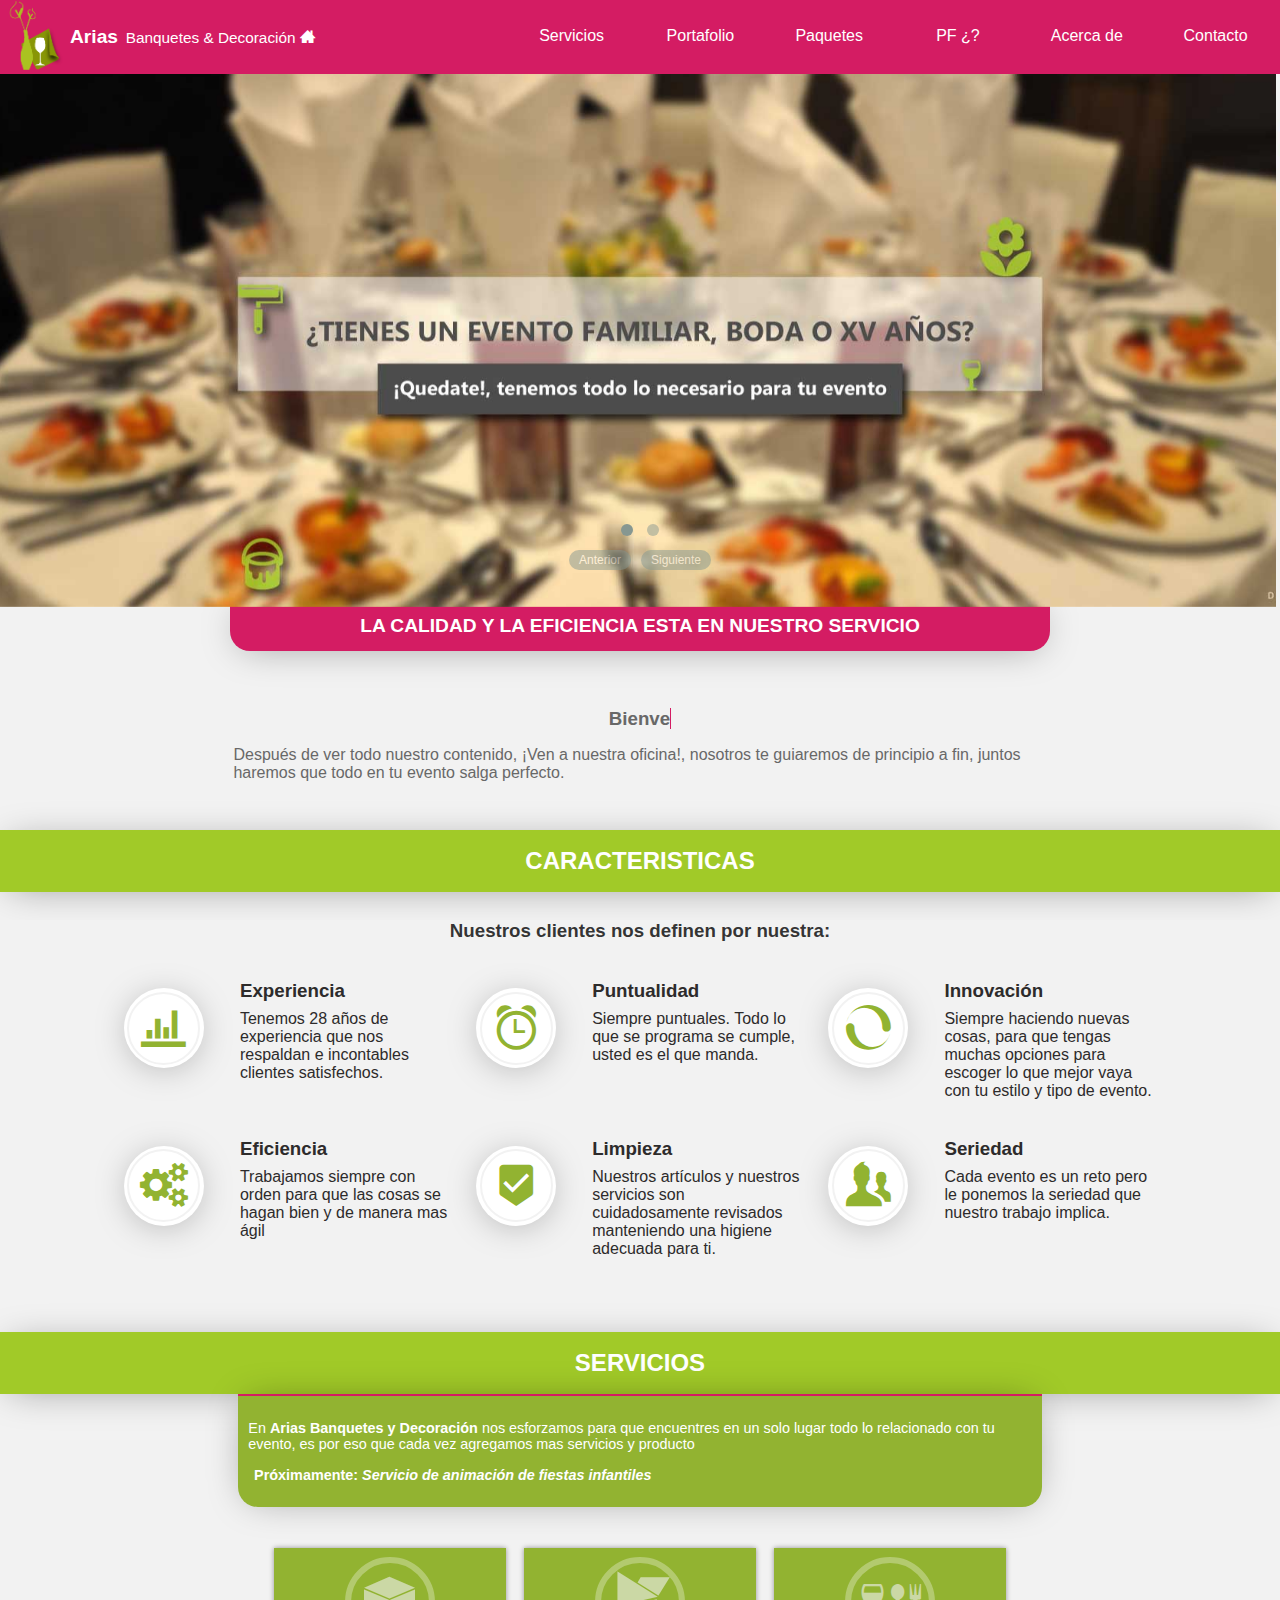
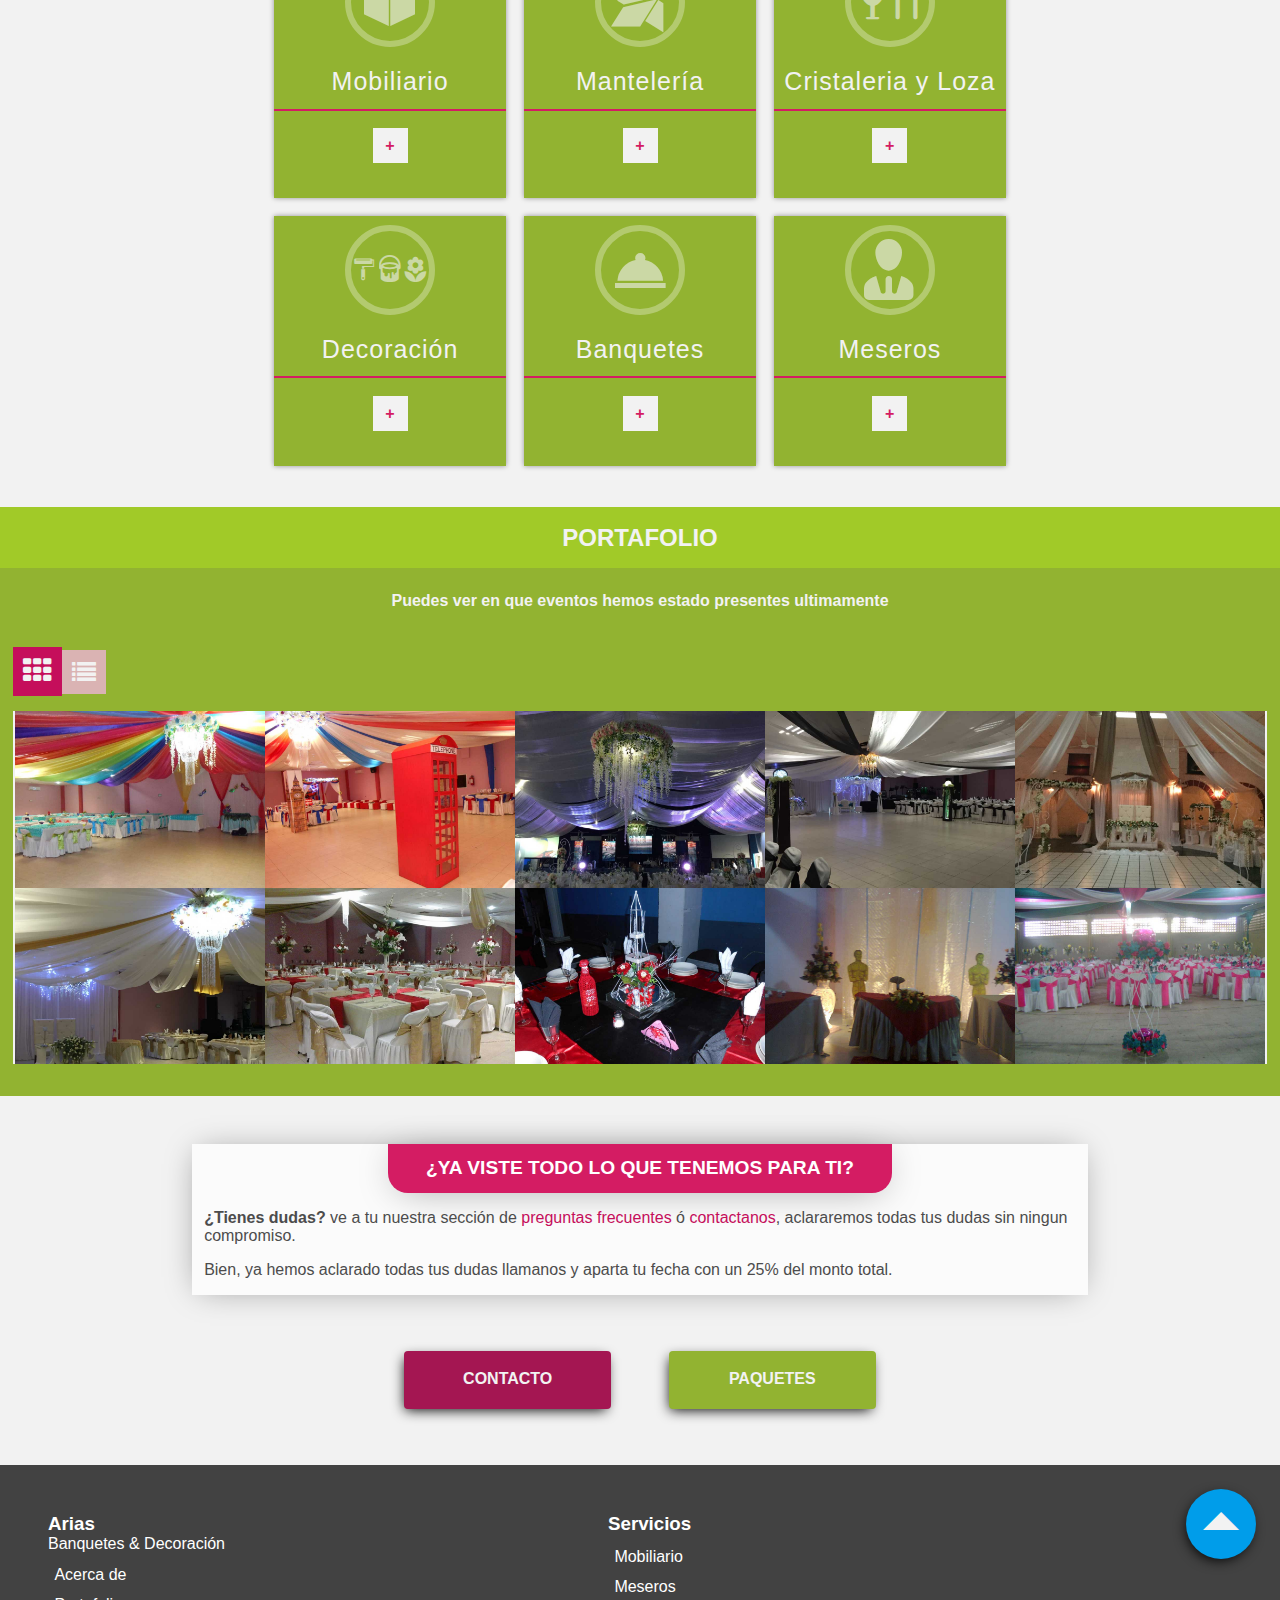
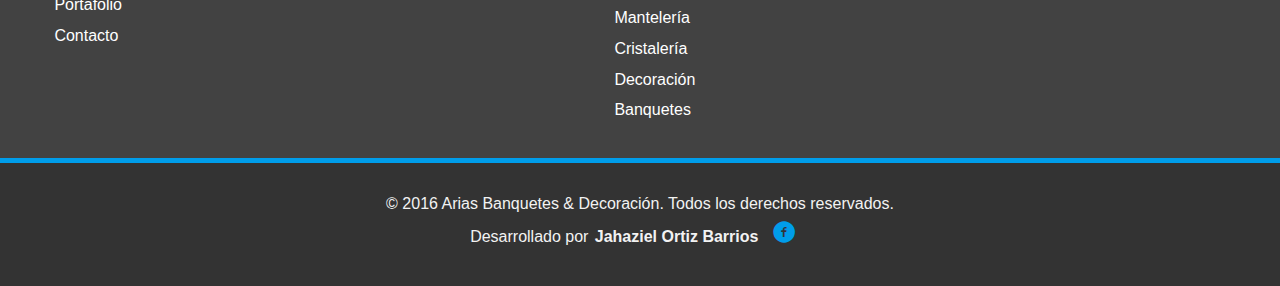
==== commit fd87a6d7: "mejoras en el landing" ====
--- a/index.html
+++ b/index.html
@@ -33,8 +33,8 @@
       <div class="row middle center">
         <div class="col-11 phon-x">
           <h2 class="margin-b title-question">La calidad y la eficiencia esta en nuestro servicio</h2>
-          <h3 class="fz16 parra">Somos serios con nuestro trabajo y comprometidos.</h3>
-          <p class="margin-b parra">Después de ver todo nuestro contenido, ¡Ven a nuestra oficina!, nosotros te guiaremos de principio a fin, juntos haremos que todo salga perfecto.</p>
+          <h3 class="color-grey"><span data-period="2000" data-type="[ &quot;Bienvenido a Arias Banquetes &amp; Decoración&quot;, &quot;Tambien somos Mobiliario, manteleria, Cristaleria y Meseros&quot; ]" class="typewrite"><span class="wrap"></span></span></h3>
+          <p class="margin-b parra color-grey start">Después de ver todo nuestro contenido, ¡Ven a nuestra oficina!, nosotros te guiaremos de principio a fin, juntos haremos que todo en tu evento salga perfecto.</p>
         </div>
       </div>
     </div>
--- a/css/main.css
+++ b/css/main.css
@@ -1 +1 @@
-img,legend{border:0}legend,td,th{padding:0}.content,.row,.servicios{-webkit-box-lines:multiple;-moz-box-lines:multiple;-o-box-lines:multiple}body,html{-webkit-text-size-adjust:100%}/*! normalize.css v3.0.3 | MIT License | github.com/necolas/normalize.css */html{font-family:sans-serif;-ms-text-size-adjust:100%}body{margin:0}article,aside,details,figcaption,figure,footer,header,hgroup,main,menu,nav,section,summary{display:block}audio,canvas,progress,video{display:inline-block;vertical-align:baseline}audio:not([controls]){display:none;height:0}[hidden],template{display:none}a{background-color:transparent;text-decoration:none}a:active,a:hover{outline:0}abbr[title]{border-bottom:1px dotted}b,optgroup,strong{font-weight:700}dfn{font-style:italic}h1{font-size:2em}mark{background:#ff0;color:#000}small{font-size:80%}sub,sup{font-size:75%;line-height:0;position:relative;vertical-align:baseline}sup{top:-.5em}sub{bottom:-.25em}svg:not(:root){overflow:hidden}hr{box-sizing:content-box;height:0}pre,textarea{overflow:auto}code,kbd,pre,samp{font-family:monospace,monospace;font-size:1em}button,input,optgroup,select,textarea{color:inherit;font:inherit;margin:0}button{overflow:visible}button,select{text-transform:none}button,html input[type=button],input[type=reset],input[type=submit]{-webkit-appearance:button;cursor:pointer}button[disabled],html input[disabled]{cursor:default}button::-moz-focus-inner,input::-moz-focus-inner{border:0;padding:0}input{line-height:normal}input[type=checkbox],input[type=radio]{box-sizing:border-box;padding:0}input[type=number]::-webkit-inner-spin-button,input[type=number]::-webkit-outer-spin-button{height:auto}input[type=search]{-webkit-appearance:textfield;box-sizing:content-box}input[type=search]::-webkit-search-cancel-button,input[type=search]::-webkit-search-decoration{-webkit-appearance:none}fieldset{border:1px solid silver;margin:0 2px;padding:.35em .625em .75em}table{border-collapse:collapse;border-spacing:0}.owl-carousel .owl-wrapper:after{content:".";display:block;clear:both;visibility:hidden;line-height:0;height:0}.owl-carousel,.owl-carousel .owl-wrapper{display:none;position:relative}.owl-carousel{width:100%;-ms-touch-action:pan-y}.owl-carousel .owl-wrapper-outer{overflow:hidden;position:relative;width:100%}.owl-carousel .owl-wrapper-outer.autoHeight{-webkit-transition:height .5s ease-in-out;-moz-transition:height .5s ease-in-out;-o-transition:height .5s ease-in-out;-ms-transition:height .5s ease-in-out;transition:height .5s ease-in-out}.owl-carousel .owl-item{float:left}.owl-controls .owl-buttons div,.owl-controls .owl-page{cursor:pointer}.owl-controls{-khtml-user-select:none;-webkit-user-select:none;-moz-user-select:none;-ms-user-select:none;user-select:none;-webkit-tap-highlight-color:transparent}.grabbing{cursor:url(../img/grabbing.png) 8 8,move}.owl-carousel .owl-item,.owl-carousel .owl-wrapper{-webkit-backface-visibility:hidden;-moz-backface-visibility:hidden;-ms-backface-visibility:hidden;-webkit-transform:translate3d(0,0,0);-moz-transform:translate3d(0,0,0);-ms-transform:translate3d(0,0,0)}.owl-theme .owl-controls{text-align:center;position:absolute;bottom:2em;left:0;right:0}.owl-theme .owl-controls .owl-buttons div{color:#fff;display:inline-block;zoom:1;margin:5px;padding:3px 10px;font-size:12px;-moz-border-radius:30px;-webkit-border-radius:30px;border-radius:30px;background:#869791;filter:Alpha(50);opacity:.5;-ms-filter:"progid:DXImageTransform.Microsoft.Alpha(Opacity=50)";filter:alpha(opacity=50)}.owl-theme .owl-controls.clickable .owl-buttons div:hover{opacity:1;-ms-filter:none;filter:none;text-decoration:none}.owl-theme .owl-controls .owl-page{display:inline-block;zoom:1}.owl-theme .owl-controls .owl-page span{display:block;width:12px;height:12px;margin:5px 7px;opacity:.5;-ms-filter:"progid:DXImageTransform.Microsoft.Alpha(Opacity=50)";filter:alpha(opacity=50);-moz-border-radius:20px;-webkit-border-radius:20px;border-radius:20px;background:#869791}.owl-theme .owl-controls .owl-page.active span,.owl-theme .owl-controls.clickable .owl-page:hover span{opacity:1;-ms-filter:none;filter:none}.owl-theme .owl-controls .owl-page span.owl-numbers{height:auto;width:auto;color:#fff;padding:2px 10px;font-size:12px;-moz-border-radius:30px;-webkit-border-radius:30px;border-radius:30px}.owl-item.loading{min-height:150px;background:url(../img/AjaxLoader.gif) center center no-repeat}.container--portafolio,.container-lp--portafolio{background-color:#92b331}.flex .circulo,.title{-webkit-box-shadow:0 4px 38px -10px rgba(0,0,0,.4)}@font-face{font-family:icomoon;src:url(../fonts/icomoon.eot?ew6f8n);src:url(../fonts/icomoon.eot?ew6f8n#iefix) format('embedded-opentype'),url(../fonts/icomoon.ttf?ew6f8n) format('truetype'),url(../fonts/icomoon.woff?ew6f8n) format('woff'),url(../fonts/icomoon.svg?ew6f8n#icomoon) format('svg');font-weight:400;font-style:normal}[class*=" icon-"],[class^=icon-]{font-family:icomoon;speak:none;font-style:normal;font-weight:400;font-variant:normal;text-transform:none;line-height:1;-webkit-font-smoothing:antialiased;-moz-osx-font-smoothing:grayscale}.contact a,.cursiva{font-style:italic}.contact a,.label-checkbox,.seeMore,.subtitle,.title-deco-show,.title-map{font-weight:700}.icon-lupa:before{content:"\e90c";font-size:4em}.icon-meseros:before{content:"\e90d"}.icon-lines:before{content:"\e90e"}.icon-layers:before{content:"\e90f";display:inline-block;padding:0 .5em}.icon-map-pin-fill:before{content:"\e900";font-size:2em;margin:0 .2em;color:#a1ca28}.icon-shirt-green-p:before,.icon-shirt-green:before{margin:0 auto}.icon-rigurusidad:before{content:"\e906";display:inline-block;padding:0 .5em}.icon-shirt-green-p:before,.icon-shirt-green:before,.icon-shirt-pink:before{font-size:2em;display:block;content:"\e906"}.icon-rigurusidad-deco:before{content:"\e906";font-size:11em;color:#a1ca28}.icon-decoracion-giff:before{content:"\f042"}.icon-decoracion-add:before{content:"\f0d1"}.icon-home:after{content:"\e901";margin-left:.3em}.icon-musica:before{content:"\e907"}.icon-user-tie:before{content:"\e910"}.icon-experiencia:before{content:"\e911";font-size:4em}.icon-cristaleria:before{content:"\e912"}.icon-plaque-cris:before,.icon-plaque:before{content:"\e913";display:inline-block}.icon-plaque-cris:before{padding:0 .5em}.icon-circle-up:before{content:"\e908"}.icon-circle-right:before{content:"\e909"}.icon-circle-down-custom:before,.icon-circle-down:before{content:"\e90a"}.icon-circle-down-custom:before{position:absolute;font-size:3em;top:-54px;text-align:center;left:35px}.icon-circle-left:before{content:"\e90b"}.icon-experiencia-dos:before{content:"\e52d";font-size:4em}.icon-local_bar:before{content:"\e540"}.icon-decoracion-flower:before{content:"\e545";display:inline-block}.icon-local_restaurant:before{content:"\e556"}.icon-flecha-turn:before{content:"\e5c6"}.icon-banquetes:before{content:"\eb49"}.icon-mobiliario-info:before,.icon-mobiliario:before{content:"\e914"}.icon-mobiliario-info:before{display:inline-block;padding:0 .5em;color:#009dea;cursor:pointer;font-size:1.2em}.icon-decoracion:before{content:"\e915"}.icon-facebook:before{content:"\e902";padding:.8em .3em}.icon-facebook-menu:before{content:"\e902";padding:.1em 0;font-size:2.5em}.icon-g.mail:before{content:"\e903"}.icon-eficiencia:before{content:"\f085";font-size:4em}.icon-innovacion:before{content:"\f0eb";font-size:4em}.icon-manteleria-info:after,.icon-manteleria:before{content:"\f23a";padding:0 .5em}.icon-manteleria:before{display:inline-block}.icon-manteleria-info:after{display:inline-block;color:#009dea;cursor:pointer}.icon-manteleria-dos-x:before,.icon-manteleria-dos:before{content:"\f285";display:inline-block}.icon-manteleria-dos-x:before{padding:0 .5em}.icon-phone:before{content:"\e904";padding:.8em .3em}.icon-mobile:before{content:"\e905";padding:.8em .3em}.icon-eye:before{content:"\f06e"}.icon-triangle-down-custom:before,.icon-triangle-down:before{content:"\f05b"}.icon-triangle-down-custom:before{font-size:4em;text-align:center;text-decoration:none;text-shadow:-1px 1px 17px rgba(0,0,0,.4)}.icon-triangle-left:before{content:"\f044"}.icon-triangle-right:before{content:"\f05a";font-size:4.5em;text-align:right;color:#009dea}.icon-triangle-up-custom:before,.icon-triangle-up:before{content:"\f0aa"}.mixin1{-webkit-box-pack:end;-moz-box-pack:end;-o-box-pack:end;-ms-flex-pack:end;-webkit-justify-content:flex-end;justify-content:flex-end}@media (max-width:911px){.icon-triangle-right:before{text-align:center;-webkit-transform:rotate(90deg);-moz-transform:rotate(90deg);-o-transform:rotate(90deg);-ms-transform:rotate(90deg);transform:rotate(90deg);-webkit-transition:rotate .1s ease;-moz-transition:rotate .1s ease;-o-transition:rotate .1s ease;-ms-transition:rotate .1s ease;transition:rotate .1s ease}.mixin1{-webkit-box-pack:center;-moz-box-pack:center;-o-box-pack:center;-ms-flex-pack:center;-webkit-justify-content:center;justify-content:center}}.icon-triangle-up-custom:before{font-size:4em;text-align:center;text-decoration:none;text-shadow:-1px 1px 17px rgba(0,0,0,.4)}.icon-question-circle2:before{content:"\f02c"}.icon-question-circle:after{content:"\f059"}.icon-question:before{content:"\f128"}.icon-platos:before{content:"\e916";display:inline-block;padding:0 .5em}.icon-salsera:before{content:"\e919"}.icon-cremera:before{display:inline-block;padding:0 .5em;content:"\e91a"}.icon-drink:before{content:"\e917"}.icon-seriedad:before{content:"\e91e";font-size:4em}.icon-directions:before{content:"\e52e"}.icon-innova:before{content:"\e91f";font-size:4em}.icon-puntualidad:before{content:"\e91b";font-size:4em}.icon-puntualidad-bq:after{content:"\e91b";font-size:1em;margin:.2em}.icon-lamp:before{content:"\e91c";font-size:4em}.icon-minus:before{content:"\e922";display:inline-block;margin:0 auto;font-size:1.5em}.icon-plus-mas:after,.icon-plus:after{content:"\e923";display:inline-block}.icon-plus:after{font-size:4em;color:#a1ca28;margin:.1em}.icon-plus-mas:after{margin:0 auto;font-size:1.5em}.icon-sign-in:before{content:"\f036"}.icon-eye-plus:before{content:"\e925";font-size:3em;padding:.1em 0;margin:0 .2em 0 .1em}.icon-mesa:before{content:"\e921"}.icon-box-open:before{content:"\e91d"}.icon-box-close:before{content:"\e920";font-size:5.5em;color:#a1ca28}.icon-entrada:before{content:"\e924";display:inline-block;padding:0 .5em}.icon-popup:before{content:"\e926";display:inline-block;padding:0 .5em}article,aside,button,div,h1,h2,h3,h4,h5,h6,header,li,nav,ol,section,ul{margin:0;padding:0}figure,img,li,ol,ul{margin:0}.container,.container-lp{margin-right:auto;margin-left:auto;padding-right:2%;padding-left:2%}figure padding 0,img padding 0,li padding 0,ol padding 0,ul padding 0{border:0}ol,ul{list-style-type:none}.container{max-width:98%}.container-lp{max-width:100%}@media (min-width:500px){.container-lp{margin-right:auto;margin-left:auto;padding-right:2%;padding-left:2%;max-width:80%}.container-lp--portafolio{background-color:#92b331}}@media (min-width:911px){.container-lp{margin-right:auto;margin-left:auto;padding-right:2%;padding-left:2%;max-width:90%}.container-lp--portafolio{background-color:#92b331}}.carrusel,.flex .circulo,.flex .circulo-a{background-color:#fff}.row{-webkit-box-sizing:border-box;-moz-box-sizing:border-box;box-sizing:border-box;display:-webkit-flex;display:-ms-flexbox;display:-webkit-box;display:-moz-box;display:-webkit-flex;display:-ms-flexbox;display:box;display:flex;-webkit-box-flex:0;-webkit-box-flex:1;-moz-box-flex:1;-o-box-flex:1;box-flex:1;-webkit-flex:0 1 auto;-ms-flex:0 1 auto;flex:0 1 auto;-webkit-box-direction:normal;-webkit-box-orient:horizontal;-moz-box-orient:horizontal;-o-box-orient:horizontal;-webkit-flex-direction:row;-ms-flex-direction:row;flex-direction:row;-webkit-flex-wrap:wrap;-ms-flex-wrap:wrap;flex-wrap:wrap;margin-right:-1%;margin-left:-1%}.col.reverse,.row.reverse{-webkit-box-direction:reverse;-moz-box-direction:reverse;-o-box-direction:reverse}@media (max-width:911px){.column{-webkit-box-orient:vertical;-moz-box-orient:vertical;-o-box-orient:vertical;-webkit-flex-direction:column;-ms-flex-direction:column;flex-direction:column}}@media (max-width:1200px){.column2{-webkit-box-orient:vertical;-moz-box-orient:vertical;-o-box-orient:vertical;-webkit-flex-direction:column;-ms-flex-direction:column;flex-direction:column}}.row.reverse{-webkit-box-orient:horizontal;-moz-box-orient:horizontal;-o-box-orient:horizontal;-webkit-flex-direction:row-reverse;-ms-flex-direction:row-reverse;flex-direction:row-reverse}.col.reverse,.flex-a{-webkit-box-orient:vertical;-moz-box-orient:vertical;-o-box-orient:vertical}.col.reverse{-webkit-flex-direction:column-reverse;-ms-flex-direction:column-reverse;flex-direction:column-reverse}.col-0,.col-1,.col-10,.col-11,.col-12,.col-2,.col-3,.col-4,.col-5,.col-6,.col-7,.col-8,.col-9{-webkit-box-sizing:border-box;-moz-box-sizing:border-box;box-sizing:border-box;-webkit-box-flex:0;-webkit-box-flex:1;-moz-box-flex:1;-o-box-flex:1;box-flex:1;-webkit-flex:0 0 auto;-ms-flex:0 0 auto;flex:0 0 auto;padding-right:1%;padding-left:1%}.col-0{-ms-flex-positive:1;-webkit-box-flex:1;-moz-box-flex:1;-o-box-flex:1;-ms-box-flex:1;box-flex:1;-webkit-flex-grow:1;flex-grow:1;-ms-flex-preferred-size:0;-webkit-flex-basis:0;flex-basis:0;max-width:100%}.col-1{-ms-flex-preferred-size:8.333%;-webkit-flex-basis:8.333%;flex-basis:8.333%;max-width:8.333%}.col-2{-ms-flex-preferred-size:16.667%;-webkit-flex-basis:16.667%;flex-basis:16.667%;max-width:16.667%}.col-3{-ms-flex-preferred-size:25%;-webkit-flex-basis:25%;flex-basis:25%;max-width:25%}.col-4{-ms-flex-preferred-size:33.333%;-webkit-flex-basis:33.333%;flex-basis:33.333%;max-width:33.333%}.col-5{-ms-flex-preferred-size:41.667%;-webkit-flex-basis:41.667%;flex-basis:41.667%;max-width:41.667%}.col-6{-ms-flex-preferred-size:50%;-webkit-flex-basis:50%;flex-basis:50%;max-width:50%}.col-7{-ms-flex-preferred-size:58.333%;-webkit-flex-basis:58.333%;flex-basis:58.333%;max-width:58.333%}.col-8{-ms-flex-preferred-size:66.667%;-webkit-flex-basis:66.667%;flex-basis:66.667%;max-width:66.667%}.col-9{-ms-flex-preferred-size:75%;-webkit-flex-basis:75%;flex-basis:75%;max-width:75%}.col-10{-ms-flex-preferred-size:83.333%;-webkit-flex-basis:83.333%;flex-basis:83.333%;max-width:83.333%}.col-11{-ms-flex-preferred-size:91.667%;-webkit-flex-basis:91.667%;flex-basis:91.667%;max-width:91.667%}.col-12,.phon{max-width:100%}.col-12{-ms-flex-preferred-size:100%;-webkit-flex-basis:100%;flex-basis:100%}.col-offset-1{margin-left:8.333%}.col-offset-2{margin-left:16.667%}.col-offset-3{margin-left:25%}.col-offset-4{margin-left:33.333%}.col-offset-5{margin-left:41.667%}.col-offset-6{margin-left:50%}.col-offset-7{margin-left:58.333%}.col-offset-8{margin-left:66.667%}.col-offset-9{margin-left:75%}.col-offset-10{margin-left:83.333%}.col-offset-11{margin-left:91.667%}.start{-webkit-box-pack:start;-moz-box-pack:start;-o-box-pack:start;-ms-flex-pack:start;-webkit-justify-content:flex-start;justify-content:flex-start;text-align:start}.center{-webkit-box-pack:center;-moz-box-pack:center;-o-box-pack:center;-ms-flex-pack:center;-webkit-justify-content:center;justify-content:center;text-align:center}.end{-webkit-box-pack:end;-moz-box-pack:end;-o-box-pack:end;-ms-flex-pack:end;-webkit-justify-content:flex-end;justify-content:flex-end;text-align:end}.top{-webkit-box-align:start;-moz-box-align:start;-o-box-align:start;-ms-flex-align:start;-webkit-align-items:flex-start;align-items:flex-start}.flex .circulo,.middle{-webkit-box-align:center}.middle{-moz-box-align:center;-o-box-align:center;-ms-flex-align:center;-webkit-align-items:center;align-items:center}.bottom{-webkit-box-align:end;-moz-box-align:end;-o-box-align:end;-ms-flex-align:end;-webkit-align-items:flex-end;align-items:flex-end}.around{-webkit-box-pack:distribute;-moz-box-pack:distribute;-o-box-pack:distribute;-ms-flex-pack:distribute;-webkit-justify-content:space-around;justify-content:space-around}.between{-webkit-box-pack:justify;-moz-box-pack:justify;-o-box-pack:justify;-ms-flex-pack:justify;-webkit-justify-content:space-between;justify-content:space-between}.first{-webkit-box-ordinal-group:0;-webkit-box-ordinal-group:-1;-moz-box-ordinal-group:-1;-o-box-ordinal-group:-1;-ms-flex-order:-1;-webkit-order:-1;order:-1}.last{-webkit-box-ordinal-group:2;-webkit-box-ordinal-group:1;-moz-box-ordinal-group:1;-o-box-ordinal-group:1;-ms-flex-order:1;-webkit-order:1;order:1}.carrusel{margin-bottom:-5px}.subtitle{margin:1.5em;text-align:center;color:rgba(0,0,0,.8);display:block}.content,.content-box{background-color:$white-project;display:-webkit-box;display:-moz-box;display:-webkit-flex;display:-ms-flexbox}.content{margin:0 auto 3em;display:box;display:flex;width:96%;-webkit-flex-wrap:wrap;-ms-flex-wrap:wrap;flex-wrap:wrap;-webkit-box-pack:distribute;-moz-box-pack:distribute;-o-box-pack:distribute;-ms-flex-pack:distribute;-webkit-justify-content:space-around;justify-content:space-around}.content-box{margin:1%;width:100%;min-width:238px;display:box;display:flex}.flex,.flex .circulo{display:-webkit-box;display:-moz-box;display:-webkit-flex;display:-ms-flexbox}.content-box:hover .flex .circulo{background:#92b331}.content-box:hover .flex .circulo .circulo-a{background:#92b331;color:#fff}@media (min-width:912px){.content-box{width:31%}}.flex{display:box;display:flex;color:#92b331;margin-top:.5em;min-width:100px}.flex .circulo{-webkit-transition:all .2s ease;-moz-transition:all .2s ease;-o-transition:all .2s ease;-ms-transition:all .2s ease;transition:all .2s ease;box-shadow:0 4px 38px -10px rgba(0,0,0,.4);height:80px;width:80px;-webkit-border-radius:40px;border-radius:40px;display:box;display:flex;-moz-box-align:center;-o-box-align:center;-ms-flex-align:center;-webkit-align-items:center;align-items:center;-webkit-box-pack:center;-moz-box-pack:center;-o-box-pack:center;-ms-flex-pack:center;-webkit-justify-content:center;justify-content:center}.flex .circulo-a,.flex-a{display:-webkit-box;display:-moz-box;display:-webkit-flex;display:-ms-flexbox}.flex .circulo-a{height:73px;width:73px;border:2px solid #f2f2f2;-webkit-border-radius:36.5px;border-radius:36.5px;display:box;display:flex;-webkit-box-align:center;-moz-box-align:center;-o-box-align:center;-ms-flex-align:center;-webkit-align-items:center;align-items:center;-webkit-box-pack:center;-moz-box-pack:center;-o-box-pack:center;-ms-flex-pack:center;-webkit-justify-content:center;justify-content:center;font-size:.7em}.flex .circulo:hover{background-color:#92b331}.flex .circulo:hover .circulo-a{background:#92b331;color:#fff}.flex-a,.flex-a--title{color:#2d2b2b}.flex-a{margin-left:1em;display:box;display:flex;-webkit-flex-direction:column;-ms-flex-direction:column;flex-direction:column;text-align:left}.flex-a--p{margin-top:.5em;display:-webkit-box;display:-moz-box;display:-webkit-flex;display:-ms-flexbox;display:box;display:flex;text-align:left}@media (max-width:911px){.content{-webkit-box-orient:vertical;-moz-box-orient:vertical;-o-box-orient:vertical;-webkit-flex-direction:column;-ms-flex-direction:column;flex-direction:column;margin:0 auto}}.banquete,.banquete--menu,.experimento{-webkit-flex-direction:column;-webkit-box-orient:vertical;-moz-box-orient:vertical;-o-box-orient:vertical}@media (max-width:400px){.flex-a--p{width:190px}}.catalogo_container{width:100%;background-color:#fff;position:relative;overflow:hidden;margin:1em 0;color:#686868;font-weight:700;display:inline-block;-webkit-border-radius:3px 0 0 3px;border-radius:3px 0 0 3px;-webkit-box-shadow:0 0 30px rgba(0,0,0,.08);box-shadow:0 0 30px rgba(0,0,0,.08)}.catalogo_container:hover{-webkit-box-shadow:0 0 20px rgba(0,0,0,.22);box-shadow:0 0 20px rgba(0,0,0,.22)}.checkbox,.checkbox-content{clear:both;padding-top:10px;display:none}.label-checkbox{position:absolute;right:0;top:0;font-size:18px;display:inline-block;width:127px;color:#757575;cursor:pointer;text-decoration:none;text-align:center;background:#fff}.title-deco-show{color:#686868;display:block;border-bottom:1px solid rgba(104,104,104,.18);padding:.85em;margin:0}.catalogo_container [id^=check]:checked+label .label-background-off .milo,.catalogo_container [id^=check]:checked+label .label-background-on .kilo,.kilo,.milo{color:#fff}.label-background-off,.label-background-on{width:48%;display:inline-block;padding:.44em 0}.label-background-on{background-color:#a1ca28}.label-background-off{background-color:#f2f2f2}#check1:checked~#content-check1,#check2:checked~#content-check2,#check3:checked~#content-check3,#check4:checked~#content-check4,#check5:checked~#content-check5,#check6:checked~#content-check6,#check7:checked~#content-check7,#check8:checked~#content-check8{display:block;padding:20px;background:#fff}.catalogo_container .checkbox-content h3,.catalogo_container .checkbox-content p{-webkit-animation:fadeInScale .7s ease-in-out;-moz-animation:fadeInScale .7s ease-in-out;-o-animation:fadeInScale .7s ease-in-out;-ms-animation:fadeInScale .7s ease-in-out;animation:fadeInScale .7s ease-in-out}.catalogo_container [id^=check]:checked+label{background-color:#f2f2f2}.catalogo_container [id^=check]:checked+label .label-background-off{background:#a1ca28}.catalogo_container [id^=check]:checked+label .label-background-on{background:#f2f2f2}.bgc{height:90px;min-width:90px;width:90px;min-height:90px;background-color:red;display:inline-block}.banquete,.banquete--menu{-webkit-box-sizing:border-box;-moz-box-sizing:border-box;box-sizing:border-box;width:100%;margin:1em auto;position:relative;min-width:200px;-webkit-border-radius:15px 15px 2px 2px;border-radius:15px 15px 2px 2px;display:-webkit-box;display:-moz-box;display:-webkit-flex;display:-ms-flexbox;display:box;display:flex;-ms-flex-direction:column;flex-direction:column}*,.box,:after,:before{-webkit-box-sizing:border-box;-moz-box-sizing:border-box}.banquete .listado,.banquete--menu .listado{margin-left:.5em;margin-top:.5em;color:#686868}.banquete--menu-title,.banquete--menu-title--rosa,.banquete--menu-title--verde,.banquete-title,.banquete-title--rosa,.banquete-title--verde{background-color:#e4e4e4;padding:.5em 0;-webkit-box-shadow:0 2px 20px #ccc;box-shadow:0 2px 20px #ccc;text-align:center}.banquete--menu-title--verde,.banquete-title--verde{background-color:#a1ca28;color:#fff;-webkit-border-radius:15px 15px 0 0;border-radius:15px 15px 0 0}.banquete--menu-title--rosa,.banquete-title--rosa{background-color:#d41c63;color:#fff;-webkit-border-radius:0 0 100px 100px;border-radius:0 0 100px 100px}.banquete--menu-title--rosa:hover,.banquete-title--rosa:hover{-webkit-box-shadow:2px 2px 20px #bbb;box-shadow:2px 2px 20px #bbb;-webkit-transition:border-color,height 2s ease;-moz-transition:border-color,height 2s ease;-o-transition:border-color,height 2s ease;-ms-transition:border-color,height 2s ease;transition:border-color,height 2s ease}.banquete{height:130px}.banquete .listado{margin:auto .5em}.banquete--menu{border:1px solid rgba(104,104,104,.11)}.centrar-content{display:none}.product.activo .toggle{background:#a41652;color:#fff}.product.activo div,.product.activo figure{display:-webkit-box;display:-moz-box;display:-webkit-flex;display:-ms-flexbox;display:box;display:flex}.activo-0-height{-webkit-box-shadow:2px 2px 20px #ccc;box-shadow:2px 2px 20px #ccc}.title-deco-mas{margin:4em 0 5em}.plus-deco{display:block;position:absolute;font-size:1.5em;top:0;left:.8em}.footer,.navbar .brand,.navbar .toggle{display:-webkit-box;display:-moz-box;display:-webkit-flex;display:-ms-flexbox}.footer{background-color:#424242;display:box;display:flex;position:relative;color:#fff}.footer-content{margin:3em 0 2em 3em;width:40%}.footer-list{margin-top:.4em}.footer-list-item{color:#fff;font-size:1em;padding:.4em 0;margin-left:.4em;display:block}.footer-list-item a{color:#fff}@media (max-width:587px){.footer{-webkit-box-orient:vertical;-moz-box-orient:vertical;-o-box-orient:vertical;-webkit-flex-direction:column;-ms-flex-direction:column;flex-direction:column}}.derechos{border-top:solid 5px #009dea;background-color:#333;text-align:center;padding:2em;color:#f2f2f2}.navbar,.navbar .link{background:#d41c63}.contacto{width:12%;min-width:136px}.size-image,.size-img,.vuela{width:100%}@media (max-width:1000px){.contacto{width:100%}}.title-brand{font-size:1.2em}.title-brand--bd{font-size:.8em;margin-left:.5em}.navbar .brand,.navbar .toggle{display:box;display:flex;-webkit-box-align:center;-moz-box-align:center;-o-box-align:center;-ms-flex-align:center;-webkit-align-items:center;align-items:center}.navbar .brand,.navbar .link{display:-webkit-box;display:-moz-box;display:-webkit-flex;display:-ms-flexbox;color:#fff;text-align:center}.navbar .link{display:box;display:flex;text-decoration:none;padding:1.7em 0 1em;-webkit-box-flex:1;-moz-box-flex:1;-o-box-flex:1;-ms-box-flex:1;box-flex:1;-webkit-flex-grow:1;flex-grow:1;-webkit-box-pack:center;-moz-box-pack:center;-o-box-pack:center;-ms-flex-pack:center;-webkit-justify-content:center;justify-content:center;border-bottom:3.2px solid transparent;cursor:pointer}.contact,.medium{-webkit-box-pack:center}.navbar .link:hover{background:#c50e5b;border-bottom:3.2px solid #fff;-webkit-transition:background-color .5s ease;-moz-transition:background-color .5s ease;-o-transition:background-color .5s ease;-ms-transition:background-color .5s ease;transition:background-color .5s ease}.navbar .brand{display:box;display:flex;margin-right:4em}.contact,.experimento{display:-webkit-box;display:-moz-box;display:-webkit-flex;display:-ms-flexbox}.navbar .toggle{position:absolute;right:0;top:10px;padding:1em;color:#fff;vertical-align:middle;font-size:1.2em;cursor:pointer}.contact{display:box;display:flex;-moz-box-pack:center;-o-box-pack:center;-ms-flex-pack:center;-webkit-justify-content:center;justify-content:center}.contact a{padding:.8em;color:#fff;text-decoration:underline}.contact .whithout-line{text-decoration:none}.experimento{position:relative;text-align:center;display:box;display:flex;-ms-flex-direction:column;flex-direction:column}.medium,.vuela{display:-webkit-box;display:-moz-box;display:-webkit-flex}.vuela{position:absolute;top:100%;left:0;z-index:1;background-color:#a41652;height:0;margin:0 auto;overflow:hidden;display:-ms-flexbox;display:box;display:flex;-webkit-box-orient:vertical;-moz-box-orient:vertical;-o-box-orient:vertical;-webkit-flex-direction:column;-ms-flex-direction:column;flex-direction:column}.vuela .contact:hover{background:#c50e5b}.experimento:hover .vuela{height:128px}@media (min-width:62.5em){.navbar{display:-webkit-box;display:-moz-box;display:-webkit-flex;display:-ms-flexbox;display:box;display:flex}.navbar .brand{margin-right:12em}.navbar .left,.navbar .right{display:-webkit-box;display:-moz-box;display:-webkit-flex;display:-ms-flexbox;display:box;display:flex;-webkit-box-flex:1;-moz-box-flex:1;-o-box-flex:1;box-flex:1;-webkit-flex:1;-ms-flex:1;flex:1}.navbar .right{-webkit-box-align:stretch;-moz-box-align:stretch;-o-box-align:stretch;-ms-flex-align:stretch;-webkit-align-items:stretch;align-items:stretch}.navbar .left{-webkit-box-pack:center;-moz-box-pack:center;-o-box-pack:center;-ms-flex-pack:center;-webkit-justify-content:center;justify-content:center}.navbar .toggle{display:none}}@media (max-width:1020px){.left{-webkit-box-orient:vertical;-moz-box-orient:vertical;-o-box-orient:vertical;-webkit-flex-direction:column;-ms-flex-direction:column;flex-direction:column}}.navbar div{display:none}@media (min-width:62.5em){.navbar div{display:-webkit-box;display:-moz-box;display:-webkit-flex;display:-ms-flexbox;display:box;display:flex}}@media (max-width:62.5em){.navbar .right .link{border-bottom:1px solid transparent}}@media (max-width:1040px){.navbar.active .toggle{background:#a41652;color:#fff}.navbar.active div{display:-webkit-box;display:-moz-box;display:-webkit-flex;display:-ms-flexbox;display:box;display:flex}}.portafolio{background-color:#92b331;color:#f2f2f2;text-align:center;padding:0 0 1.2em}.portafolio-title{padding:.7em;margin:0;text-transform:uppercase;font-size:1.5em;background-color:#a1ca28}.portafolio-sub{padding:1.5em 0;margin:0}*{font-family:Roboto,sans-serif}.box h3,.box ul{font-family:'Open Sans',Arial,sans-serif}.product-view{margin-bottom:10px;padding:5px;text-align:left;margin-left:.5em;margin-top:.5em}.product-view i{display:inline-block;font-size:1.5em;padding:10px;background:#dab3b3;cursor:pointer;-webkit-user-select:none;-moz-user-select:none;-ms-user-select:none;user-select:none;-webkit-transition:all .4s ease;-moz-transition:all .4s ease;-o-transition:all .4s ease;-ms-transition:all .4s ease;transition:all .4s ease}.product-view i.active{background:#c50e5b;font-size:1.8em}.portafolio-content{background-color:#92b331;width:100%;padding:0 0 .8em}.portafolio-content .products.gallery{width:98%;margin:0 auto;background-color:#f2f2f2;padding:0;font-size:0;-webkit-transition:all .4s ease;-moz-transition:all .4s ease;-o-transition:all .4s ease;-ms-transition:all .4s ease;transition:all .4s ease}@media (min-width:1680px){.portafolio-content .products.gallery{padding:0 184px}}.portafolio-content .products.gallery figure{position:relative;display:inline-block;width:250px;height:auto;margin:0}.portafolio-content .products.gallery figure::after{content:'';position:absolute;top:0;left:0;width:100%;height:100%;-webkit-transition:background .3s;-moz-transition:background .3s;-o-transition:background .3s;-ms-transition:background .3s;transition:background .3s}.portafolio-content .products.gallery figure img{width:100%;height:auto}.portafolio-content .products.gallery figure figcaption{position:absolute;top:50%;left:0;-webkit-transform:translateY(-50%);-moz-transform:translateY(-50%);-o-transform:translateY(-50%);-ms-transform:translateY(-50%);transform:translateY(-50%);z-index:2;width:100%;max-height:100%;padding:20px;font-size:16px;color:#f2f2f2;opacity:0;-ms-filter:"progid:DXImageTransform.Microsoft.Alpha(Opacity=0)";filter:alpha(opacity=0);overflow:auto;-webkit-transition:opacity .3s;-moz-transition:opacity .3s;-o-transition:opacity .3s;-ms-transition:opacity .3s;transition:opacity .3s;-webkit-overflow-scrolling:touch}.box,.circulo-map,.overflow{overflow:hidden}.portafolio-content .products.gallery figure figcaption::-webkit-scrollbar{width:4px}.portafolio-content .products.gallery figure figcaption::-webkit-scrollbar-track{background:0 0}.portafolio-content .products.gallery figure figcaption::-webkit-scrollbar-thumb{background:#bbb}.portafolio-content .products.gallery figure figcaption::-webkit-scrollbar-thumb:hover{background:#999}.portafolio-content .products.gallery figure:hover::after{background:rgba(0,0,0,.8)}.portafolio-content .products.gallery figure:hover figcaption{opacity:1;-ms-filter:none;filter:none}.portafolio-content .products.list{padding:0;-webkit-transition:all .4s ease;-moz-transition:all .4s ease;-o-transition:all .4s ease;-ms-transition:all .4s ease;transition:all .4s ease}.portafolio-content .products.list figure{width:100%;height:auto;max-width:600px;margin:0 auto 40px;background:#fafafa;border:1px solid #ddd;-webkit-box-shadow:2px 2px 20px #ccc;box-shadow:2px 2px 20px #ccc}.portafolio-content .products.list figure img{width:100%;height:auto}.portafolio-content .products.list figure figcaption{padding:20px;line-height:1.4;color:#000}.seeMore{display:block;color:#fff;padding:1em;border:1px solid #fff;text-align:center}.medium,.servicios{display:-ms-flexbox;width:100%}.seeMore:hover{background-color:#a1ca28}.medium{display:box;display:flex;-moz-box-pack:center;-o-box-pack:center;-ms-flex-pack:center;-webkit-justify-content:center;justify-content:center}.servicios{display:-webkit-box;display:-moz-box;display:-webkit-flex;display:box;display:flex;-webkit-box-pack:center;-moz-box-pack:center;-o-box-pack:center;-ms-flex-pack:center;-webkit-justify-content:center;justify-content:center;-webkit-flex-wrap:wrap;-ms-flex-wrap:wrap;flex-wrap:wrap;padding:2em 0;margin:0 auto}@media (min-width:1456px){.servicios{width:80%}}@media (min-width:1816px){.servicios{width:70%}}.box{width:232px;height:250px;margin:1%;padding:9px 0;background:#92b331;box-sizing:border-box;display:inline-block;position:relative;-webkit-box-shadow:0 0 5px rgba(0,0,0,.4);box-shadow:0 0 5px rgba(0,0,0,.4);cursor:pointer;-webkit-transition:box-shadow .2s ease;-moz-transition:box-shadow .2s ease;-o-transition:box-shadow .2s ease;-ms-transition:box-shadow .2s ease;transition:box-shadow .2s ease}.box .icon-cont,.box h3{margin:0 auto;text-align:center}.box:hover{-webkit-box-shadow:0 0 27px -2px;box-shadow:0 0 27px -2px;z-index:1}.box .icon-cont{border:6px solid rgba(255,255,255,.3);-webkit-border-radius:50%;border-radius:50%;width:90px;height:90px;display:-webkit-box;display:-moz-box;display:-webkit-flex;display:-ms-flexbox;display:box;display:flex;-webkit-box-align:center;-moz-box-align:center;-o-box-align:center;-ms-flex-align:center;-webkit-align-items:center;align-items:center;-webkit-box-pack:center;-moz-box-pack:center;-o-box-pack:center;-ms-flex-pack:center;-webkit-justify-content:center;justify-content:center;-webkit-box-shadow:0 0 0 0 rgba(255,255,255,.5),0 0 0 0 rgba(3,108,129,.5);box-shadow:0 0 0 0 rgba(255,255,255,.5),0 0 0 0 rgba(3,108,129,.5)}.box .icon-cont i{color:#f2f2f2;opacity:.6;-ms-filter:"progid:DXImageTransform.Microsoft.Alpha(Opacity=60)";filter:alpha(opacity=60);font-size:3.8em}.box .icon-cont .small-icon{font-size:2.2em}.box .icon-cont .mini-icon{font-size:1.8em}.box:hover .icon-cont{-webkit-animation:shady 4s linear 1;-moz-animation:shady 4s linear 1;-o-animation:shady 4s linear 1;-ms-animation:shady 4s linear 1;animation:shady 4s linear 1}.box h3{color:#f2f2f2;font-weight:300;font-size:25px;letter-spacing:1px;border-bottom:2px solid #d41c63;position:absolute;top:119px;z-index:4;display:block;width:100%}.box-title,.box-title-manteleria{z-index:-1;top:64px;position:absolute}.box ul{color:#f2f2f2;font-size:13px;line-height:20px;text-indent:14px;margin:380px 25px 25px;list-style-type:disc}.box ul.hidden{opacity:0;-ms-filter:"progid:DXImageTransform.Microsoft.Alpha(Opacity=0)";filter:alpha(opacity=0)}.box a.expand{width:35px;height:35px;background:#f2f2f2;font-weight:600;color:#d41c63;display:block;margin:15px auto 25px;text-align:center;line-height:35px;cursor:pointer;position:absolute;left:0;right:0;bottom:10px;-webkit-transition:all .2s ease;-moz-transition:all .2s ease;-o-transition:all .2s ease;-ms-transition:all .2s ease;transition:all .2s ease}.box a.expand span.minus{opacity:0;-ms-filter:"progid:DXImageTransform.Microsoft.Alpha(Opacity=0)";filter:alpha(opacity=0)}.box a.expand span.plus{opacity:1;-ms-filter:none;filter:none;padding-left:5px}.box.selected a.expand{display:block;position:absolute;left:180px;right:-29px;bottom:-39px;width:80px;height:50px;background:#eee;color:#036c81;-webkit-transform:rotate(-45deg);-moz-transform:rotate(-45deg);-o-transform:rotate(-45deg);-ms-transform:rotate(-45deg);transform:rotate(-45deg)}.back-img,.box-title{background-repeat:no-repeat}.box.selected a.expand span{display:block;position:absolute;top:-4px;left:38px;-webkit-transform:rotate(45deg);-moz-transform:rotate(45deg);-o-transform:rotate(45deg);-ms-transform:rotate(45deg);transform:rotate(45deg);font-size:24px}.box.selected a.expand span.minus{opacity:1;-ms-filter:none;filter:none}.box.selected a.expand span.plus{opacity:0;-ms-filter:"progid:DXImageTransform.Microsoft.Alpha(Opacity=0)";filter:alpha(opacity=0)}.box.selected .icon-cont{-webkit-transform:scale(1.5,1.5);-moz-transform:scale(1.5,1.5);-o-transform:scale(1.5,1.5);-ms-transform:scale(1.5,1.5);transform:scale(1.5,1.5);opacity:.3;-ms-filter:"progid:DXImageTransform.Microsoft.Alpha(Opacity=30)";filter:alpha(opacity=30);position:absolute;top:-20px;left:-5px;right:180px}.circulo-map,.relative{position:relative}.box.selected:hover .icon-cont{-webkit-animation:none;-moz-animation:none;-o-animation:none;-ms-animation:none;animation:none}.box.selected h3{padding:0 15px 15px;border-bottom:1px solid rgba(255,255,255,.3);top:15px}.box.selected ul.hidden{opacity:1;-ms-filter:none;filter:none;margin-top:85px}@-moz-keyframes shady{0%,20.1%,50%{-webkit-box-shadow:0 0 0 0 rgba(255,255,255,.5),0 0 0 0 rgba(3,108,129,.5);box-shadow:0 0 0 0 rgba(255,255,255,.5),0 0 0 0 rgba(3,108,129,.5)}20%,70%{-webkit-box-shadow:0 0 0 100px rgba(255,255,255,0),0 0 0 0 rgba(3,108,129,0);box-shadow:0 0 0 100px rgba(255,255,255,0),0 0 0 0 rgba(3,108,129,0)}100%,70.1%{-webkit-box-shadow:0 0 0 0 rgba(255,255,255,.5),0 0 0 0 rgba(3,108,129,.5);box-shadow:0 0 0 0 rgba(255,255,255,.5),0 0 0 0 rgba(3,108,129,.5)}}@-webkit-keyframes shady{0%,20.1%,50%{-webkit-box-shadow:0 0 0 0 rgba(255,255,255,.5),0 0 0 0 rgba(3,108,129,.5);box-shadow:0 0 0 0 rgba(255,255,255,.5),0 0 0 0 rgba(3,108,129,.5)}20%,70%{-webkit-box-shadow:0 0 0 100px rgba(255,255,255,0),0 0 0 0 rgba(3,108,129,0);box-shadow:0 0 0 100px rgba(255,255,255,0),0 0 0 0 rgba(3,108,129,0)}100%,70.1%{-webkit-box-shadow:0 0 0 0 rgba(255,255,255,.5),0 0 0 0 rgba(3,108,129,.5);box-shadow:0 0 0 0 rgba(255,255,255,.5),0 0 0 0 rgba(3,108,129,.5)}}@-o-keyframes shady{0%,20.1%,50%{-webkit-box-shadow:0 0 0 0 rgba(255,255,255,.5),0 0 0 0 rgba(3,108,129,.5);box-shadow:0 0 0 0 rgba(255,255,255,.5),0 0 0 0 rgba(3,108,129,.5)}20%,70%{-webkit-box-shadow:0 0 0 100px rgba(255,255,255,0),0 0 0 0 rgba(3,108,129,0);box-shadow:0 0 0 100px rgba(255,255,255,0),0 0 0 0 rgba(3,108,129,0)}100%,70.1%{-webkit-box-shadow:0 0 0 0 rgba(255,255,255,.5),0 0 0 0 rgba(3,108,129,.5);box-shadow:0 0 0 0 rgba(255,255,255,.5),0 0 0 0 rgba(3,108,129,.5)}}@keyframes shady{0%,20.1%,50%{-webkit-box-shadow:0 0 0 0 rgba(255,255,255,.5),0 0 0 0 rgba(3,108,129,.5);box-shadow:0 0 0 0 rgba(255,255,255,.5),0 0 0 0 rgba(3,108,129,.5)}20%,70%{-webkit-box-shadow:0 0 0 100px rgba(255,255,255,0),0 0 0 0 rgba(3,108,129,0);box-shadow:0 0 0 100px rgba(255,255,255,0),0 0 0 0 rgba(3,108,129,0)}100%,70.1%{-webkit-box-shadow:0 0 0 0 rgba(255,255,255,.5),0 0 0 0 rgba(3,108,129,.5);box-shadow:0 0 0 0 rgba(255,255,255,.5),0 0 0 0 rgba(3,108,129,.5)}}.float{float:right}.back-img{background-image:url(../img/fondo.jpg);-webkit-background-size:contain;-moz-background-size:contain;background-size:contain}.fz25{font-size:2.5em}.fz16{font-size:1.6em}.fz15{font-size:1.5em}.box-flex-title{display:-webkit-box;display:-moz-box;display:-webkit-flex;display:-ms-flexbox;display:box;display:flex;-webkit-box-align:center;-moz-box-align:center;-o-box-align:center;-ms-flex-align:center;-webkit-align-items:center;align-items:center}.box-flex-title-in,.title-map{display:block}.title-map{font-size:1.6em;color:#686868;text-align:center;margin:1.7em 0}.circulo-map{border:4px solid #a1ca28;height:458px;width:83%;-webkit-box-shadow:0 0 3px 0 #a1ca28;box-shadow:0 0 3px 0 #a1ca28;margin:2em auto;display:-webkit-box;display:-moz-box;display:-webkit-flex;display:-ms-flexbox;display:box;display:flex;-webkit-box-pack:center;-moz-box-pack:center;-o-box-pack:center;-ms-flex-pack:center;-webkit-justify-content:center;justify-content:center;-webkit-box-align:center;-moz-box-align:center;-o-box-align:center;-ms-flex-align:center;-webkit-align-items:center;align-items:center}.borde{border:1px solid #8bc34a}.border-t,.border-t-b{border-top:4px solid #a1ca28}.form-header{padding:0}.border-t-b{border-bottom:4px solid #a1ca28}.block{display:block;width:100%}.inline{display:inline-block}.absolute{position:absolute;bottom:-66px;left:-65px;color:#009dea}@media (max-width:1273px){.absolute{font-size:0}}.overflow-visible{overflow:visible}.margintop5{margin-top:2em}.text-section{color:#f2f2f2;margin:1em 0;text-align:left;background-color:rgba(66,66,66,.18);padding:1em}.label-tab,.label-tab--para_3,.label-tab--para_3_colors,.label-tab--para_4{font-size:18px;float:left;color:#757575;background:#f0f0f0;text-align:center;font-weight:700;cursor:pointer;text-decoration:none}@media (min-width:602px){.phon{max-width:50%}.phon-x{max-width:100%}.text-section{margin:3em 0}.margintop5{margin-top:4em}}.content-carrusel-deco{max-width:50%}*,:after,:before{box-sizing:border-box}.tab_container{width:100%;margin:o auto;padding-top:1em}.tab,.tab-content{clear:both;padding-top:10px;display:none}.label-tab{display:block;width:50%;padding:1.5em}.label-tab--para_3,.label-tab--para_3_colors{display:-webkit-box;display:-moz-box;display:-webkit-flex;display:-ms-flexbox;display:box;display:flex;width:33.3333333%;padding:.5em;height:5.1em;-webkit-box-align:center;-moz-box-align:center;-o-box-align:center;-ms-flex-align:center;-webkit-align-items:center;align-items:center;-webkit-box-pack:start;-moz-box-pack:start;-o-box-pack:start;-ms-flex-pack:start;-webkit-justify-content:flex-start;justify-content:flex-start}.label-tab--para_4{display:block;width:25%;padding:1.5em}#tab1:checked~#content1,#tab2:checked~#content2,#tab3:checked~#content3,#tab4:checked~#content4,#tab5:checked~#content5,#tab6:checked~#content6,#tab7:checked~#content7,#tab8:checked~#content8{display:block;padding:20px;background:#fff}.tab_container .tab-content h3,.tab_container .tab-content p{-webkit-animation:fadeInScale .7s ease-in-out;-moz-animation:fadeInScale .7s ease-in-out;-o-animation:fadeInScale .7s ease-in-out;-ms-animation:fadeInScale .7s ease-in-out;animation:fadeInScale .7s ease-in-out}.tab_container [id^=tab]:checked+label{background:#fff;border-bottom:2px solid #8bc34a}.tab_container [id^=tab]:checked+label i{color:#8bc34a}.tab_container [id^=tab]:checked+.label-tab--para_3{border-bottom:4px solid #8bc34a}.tab_container [id^=tab]:checked+.green{border-bottom:4px solid #00a86b}.tab_container [id^=tab]:checked+.green .icon-shirt-green{color:#00a86b}.tab_container [id^=tab]:checked+.pink{border-bottom:4px solid #e65d8f}.tab_container [id^=tab]:checked+.pink .icon-shirt-pink{color:#e65d8f}.tab_container [id^=tab]:checked+.green-p{border-bottom:4px solid #b6cc93}.tab_container [id^=tab]:checked+.green-p .icon-shirt-green-p{Color:#b6cc93}.green,.green-p,.pink{text-align:center}@media only screen and (max-width:1320px){label span{display:none}.tab_container{width:100%}.tab_container .label-tab--para_3,.tab_container .label-tab--para_3_colors{-webkit-box-pack:center;-moz-box-pack:center;-o-box-pack:center;-ms-flex-pack:center;-webkit-justify-content:center;justify-content:center}}.number{margin:1em 0}.number-style{padding:.5em;display:inline-block;font-weight:700}.icon-mobile::before,.icon-phone::before{color:#8bc34a;font-size:1.4em}.icon-facebook::before{color:#009dea;font-size:1.4em}.title-deco{border-bottom:4px solid #8bc34a;padding:.5em 0}.box-schedule-bottom,.box-schedule-top{margin:0;padding:.4em;background-color:#92b331;font-weight:700}.box-schedule{color:#686868;width:100%}.box-schedule-bottom{-webkit-border-radius:15px 15px 0 0;border-radius:15px 15px 0 0;color:#fff}.box-schedule-top{-webkit-border-radius:0 0 15px 15px;border-radius:0 0 15px 15px;color:#fff}.box-title{background-image:url(../img/mobiliario/banner/banner-mobiliario.jpg);height:750px;width:100%;-webkit-background-size:cover;-moz-background-size:cover;background-size:cover;-webkit-filter:blur(2px);filter:blur(2px)}.box-title-manteleria,.box-title-meseros{height:750px;width:100%;background-repeat:no-repeat;-webkit-background-size:cover;-moz-background-size:cover}.box-title-manteleria{background-image:url(../img/manteleria/banner/banner-manteleria.jpg);background-size:cover}.box-title-meseros{background-image:url(../img/meseros/banner/banner-meseros.jpg);background-size:cover;position:absolute;top:64px;z-index:-1}.box-title-decoracion,.box-title-losaycristaleria{-webkit-background-size:cover;-moz-background-size:cover;height:750px;width:100%;background-repeat:no-repeat;position:absolute;top:64px;z-index:-1}.box-title-losaycristaleria{background-image:url(../img/cristaleria/banner/banner-cristaleria.jpg);background-size:cover}.box-title-decoracion{background-image:url(../img/decoracion/banner/banner-decoracion.jpg);background-size:cover}.box-title-banquetes{background-image:url(../img/banquetes/banner/banner-banquete.jpg);height:750px;width:100%;background-repeat:no-repeat;-webkit-background-size:cover;-moz-background-size:cover;background-size:cover;position:absolute;top:64px;z-index:-1}.listado{list-style-type:inherit;padding-left:1em}.listado-wth-margin{margin-left:4.6em}.addres-list{display:-webkit-box;display:-moz-box;display:-webkit-flex;display:-ms-flexbox;display:box;display:flex;width:215px;margin:0 auto;-webkit-box-orient:vertical;-moz-box-orient:vertical;-o-box-orient:vertical;-webkit-flex-direction:column;-ms-flex-direction:column;flex-direction:column;padding:.1em 0}.list-table{font-weight:700}.list-table--normal,.normal{font-weight:400}.subrayado{display:inline-block;border-bottom:2px solid #a41652}.color-white{color:#fff}.parra{margin:1em .2em}.link-facebook{color:#43609c}.link-pink{color:#c50e5b}.content-qa,.link-gris{color:#686868}.content-qa{display:block;margin:1em 0}.faq,.title-section{display:inline-block}.qa{border-bottom:1px solid #686868;padding:.4em 0}a{color:#fff}.back-color-grey{background-color:#f2f2f2}.pru{width:100%;margin:0 auto}@media (min-width:911px){.box a.expand{-webkit-transition:all .4s ease;-moz-transition:all .4s ease;-o-transition:all .4s ease;-ms-transition:all .4s ease;transition:all .4s ease}.pru{width:70%}}.box-style{background-color:#fbfbfb;color:#4c4c4c;text-align:left;-webkit-box-shadow:-1px 1px 31px -8px rgba(0,0,0,.4);box-shadow:-1px 1px 31px -8px rgba(0,0,0,.4)}.faq{color:#f2f2f2;border-bottom:3px solid #a41652}.faq:hover{border-color:#8bc34a;-webkit-transition:border-color .3s ease;-moz-transition:border-color .3s ease;-o-transition:border-color .3s ease;-ms-transition:border-color .3s ease;transition:border-color .3s ease}.faq:hover .icon-question-circle{color:#8bc34a;-webkit-transition:color .3s ease;-moz-transition:color .3s ease;-o-transition:color .3s ease;-ms-transition:color .3s ease;transition:color .3s ease}.text-question,.text-question-2{color:#f2f2f2;text-shadow:-1px 1px 17px rgba(0,0,0,.4)}.text-question{padding:9em 0 0;text-align:left;-webkit-box-shadow:1px 1px 6px -3px #000;box-shadow:1px 1px 6px -3px #000}.title,.title-question{text-align:center;text-transform:uppercase;font-weight:700}.text-question-2{padding:0 0 9em}.text-question--sin_sombra{padding:1em}.title,.title-question,.title-question2{color:#fff;padding:.7em;margin:0}.title{background-color:#a1ca28;font-size:1.5em;box-shadow:0 4px 38px -10px rgba(0,0,0,.4)}.title-question{background-color:#d41c63;font-size:1.2em;-webkit-border-radius:0 0 20px 20px;border-radius:0 0 20px 20px;-webkit-box-shadow:0 4px 38px -10px rgba(0,0,0,.4);box-shadow:0 4px 38px -10px rgba(0,0,0,.4)}.title-question2{text-align:left;background-color:#92b331;font-size:.9em;border-top:2px solid #d41c63;-webkit-border-radius:0 0 20px 20px;border-radius:0 0 20px 20px;-webkit-box-shadow:0 0 38px -10px rgba(0,0,0,.4);box-shadow:0 0 38px -10px rgba(0,0,0,.4)}.title-section{margin:0 auto;color:#f2f2f2;font-size:3em;text-transform:uppercase;border-bottom:5px solid #a41652;text-shadow:-1px 1px 17px rgba(0,0,0,.4)}.title-deco-medium{display:-webkit-box;display:-moz-box;display:-webkit-flex;display:-ms-flexbox;display:box;display:flex;-webkit-box-align:center;-moz-box-align:center;-o-box-align:center;-ms-flex-align:center;-webkit-align-items:center;align-items:center;width:100%;cursor:pointer;background:#fff}.title-deco-medium:hover{background:rgba(104,104,104,.05);-webkit-transition:background .3s ease;-moz-transition:background .3s ease;-o-transition:background .3s ease;-ms-transition:background .3s ease;transition:background .3s ease}.img{width:50%;margin:0;padding:0}.img60,.img60-60{width:60%;margin:0;padding:0}.img60-60{height:60%}@media (min-width:900px){.img60-mesero{width:40%}}figure.item{margin:-4px}.img40{width:40%;margin:0;padding:0}.img80{width:80%;margin:0;padding:0}.img100,.img100-100{width:100%;margin:0;padding:0}.img100-100{height:100%}.margin{margin:1em}.margin-t{margin-top:3em}.margin-r{margin-right:3em}.margin-b{margin-bottom:3em}.margin-l{margin-left:3em}.margin2{margin:1em 0}.margin3{margin:3em 0}.margin-products-deco,.margin3-servicios{margin:0}.padding2{padding:2em}.back-grey{background-color:#f5f5f5}.movement-slow{-webkit-transition:all .7s ease-out;-moz-transition:all .7s ease-out;-o-transition:all .7s ease-out;-ms-transition:all .7s ease-out;transition:all .7s ease-out}.button,.button-contacto{padding:1em 3em;-webkit-box-shadow:-2px 4px 13px -3px #000;-moz-transition:background-color .3s ease;-o-transition:background-color .3s ease;-ms-transition:background-color .3s ease}.button{color:#f2f2f2;background-color:#a41652;box-shadow:-2px 4px 13px -3px #000;border:solid transparent;-webkit-border-radius:4px;border-radius:4px;-webkit-transition:background-color .3s ease;transition:background-color .3s ease}.button-back{color:#c50e5b;display:inline-block;margin:0 auto;text-align:center;padding:0 1em}.button-back:hover{color:#fff}.button-trapecio-top{width:150px;height:0;background-color:#92b331;border-right:80px solid transparent;border-left:80px solid transparent;border-top:43px solid #c50e5b;position:relative;display:-webkit-box;display:-moz-box;display:-webkit-flex;display:-ms-flexbox;display:box;display:flex;color:#fff;margin:0 auto}.button-trapecio-top:hover{border-top-color:#a41652}.button-contacto,.button-green{display:inline-block;text-align:center;height:58px;color:#f2f2f2;border:solid transparent;-webkit-transition:background-color .3s ease}.button:hover{background-color:#c50e5b}.button-contacto{width:207px;background-color:#a41652;margin:.5em 1em;box-shadow:-2px 4px 13px -3px #000;text-transform:uppercase;-webkit-border-radius:4px;border-radius:4px;font-weight:700;transition:background-color .3s ease}.button-green,.button-white-pink{width:207px;padding:1em 3em;margin:.5em 1em;-webkit-box-shadow:-2px 4px 13px -3px #000;-moz-transition:background-color .3s ease;-o-transition:background-color .3s ease;-ms-transition:background-color .3s ease;text-transform:uppercase;font-weight:700}.button-contacto:hover{background-color:#c50e5b}.button-green{background-color:#92b331;box-shadow:-2px 4px 13px -3px #000;-webkit-border-radius:4px;border-radius:4px;transition:background-color .3s ease}.button-green:hover{background-color:#a0c533}.button-white-pink{background-color:#f2f2f2;color:#a41652;box-shadow:-2px 4px 13px -3px #000;border:solid transparent;-webkit-border-radius:4px;border-radius:4px;-webkit-transition:background-color .3s ease;transition:background-color .3s ease}.button-white-pink:hover{background-color:#f1ecee}.centrar{margin:0 auto}.negrita{font-weight:700;margin-left:.4em}.negritas{font-weight:700}.button-circle{display:-webkit-box;display:-moz-box;display:-webkit-flex;display:-ms-flexbox;display:box;display:flex;position:absolute;top:.5em;right:.5em;height:70px;width:70px;font-size:3em;-webkit-border-radius:350px;border-radius:350px;background-color:#009dea;color:#f2f2f2;-webkit-box-pack:center;-moz-box-pack:center;-o-box-pack:center;-ms-flex-pack:center;-webkit-justify-content:center;justify-content:center;-webkit-box-align:center;-moz-box-align:center;-o-box-align:center;-ms-flex-align:center;-webkit-align-items:center;align-items:center;-webkit-box-shadow:-2px 4px 13px -3px #000;box-shadow:-2px 4px 13px -3px #000;-webkit-transition:background-color .3s ease;-moz-transition:background-color .3s ease;-o-transition:background-color .3s ease;-ms-transition:background-color .3s ease;transition:background-color .3s ease}.button-circle:hover{background-color:#f2f2f2;color:#009dea}.jahaziel,.jahaziel a{color:#f2f2f2}.jahaziel{padding:.5em;text-decoration:none}.face-jahaziel{padding:0 .5em;color:#f2f2f2}@media (max-width:911px){.content-carrusel-deco{max-width:100%}.cambio-de-orden{-webkit-box-ordinal-group:1;-moz-box-ordinal-group:1;-o-box-ordinal-group:1;-ms-flex-order:1;-webkit-order:1;order:1}}.color-grey{color:#686868}.your-image-class{cursor:url(../img/plus_cursor.png) 25 25,auto}@media (max-width:670px){.title{font-size:1.1em}}@-moz-keyframes fadeInScale{0%{-webkit-transform:scale(.9);-moz-transform:scale(.9);-o-transform:scale(.9);-ms-transform:scale(.9);transform:scale(.9);opacity:0;-ms-filter:"progid:DXImageTransform.Microsoft.Alpha(Opacity=0)";filter:alpha(opacity=0)}100%{-webkit-transform:scale(1);-moz-transform:scale(1);-o-transform:scale(1);-ms-transform:scale(1);transform:scale(1);opacity:1;-ms-filter:none;filter:none}}@-webkit-keyframes fadeInScale{0%{-webkit-transform:scale(.9);-moz-transform:scale(.9);-o-transform:scale(.9);-ms-transform:scale(.9);transform:scale(.9);opacity:0;-ms-filter:"progid:DXImageTransform.Microsoft.Alpha(Opacity=0)";filter:alpha(opacity=0)}100%{-webkit-transform:scale(1);-moz-transform:scale(1);-o-transform:scale(1);-ms-transform:scale(1);transform:scale(1);opacity:1;-ms-filter:none;filter:none}}@-o-keyframes fadeInScale{0%{-webkit-transform:scale(.9);-moz-transform:scale(.9);-o-transform:scale(.9);-ms-transform:scale(.9);transform:scale(.9);opacity:0;-ms-filter:"progid:DXImageTransform.Microsoft.Alpha(Opacity=0)";filter:alpha(opacity=0)}100%{-webkit-transform:scale(1);-moz-transform:scale(1);-o-transform:scale(1);-ms-transform:scale(1);transform:scale(1);opacity:1;-ms-filter:none;filter:none}}@keyframes fadeInScale{0%{-webkit-transform:scale(.9);-moz-transform:scale(.9);-o-transform:scale(.9);-ms-transform:scale(.9);transform:scale(.9);opacity:0;-ms-filter:"progid:DXImageTransform.Microsoft.Alpha(Opacity=0)";filter:alpha(opacity=0)}100%{-webkit-transform:scale(1);-moz-transform:scale(1);-o-transform:scale(1);-ms-transform:scale(1);transform:scale(1);opacity:1;-ms-filter:none;filter:none}}body{font-family:Lato;font-size:16px;background-color:#f2f2f2}+img,legend{border:0}legend,td,th{padding:0}.content,.row,.servicios{-webkit-box-lines:multiple;-moz-box-lines:multiple;-o-box-lines:multiple}body,html{-webkit-text-size-adjust:100%}/*! normalize.css v3.0.3 | MIT License | github.com/necolas/normalize.css */html{font-family:sans-serif;-ms-text-size-adjust:100%}body{margin:0}article,aside,details,figcaption,figure,footer,header,hgroup,main,menu,nav,section,summary{display:block}audio,canvas,progress,video{display:inline-block;vertical-align:baseline}audio:not([controls]){display:none;height:0}[hidden],template{display:none}a{background-color:transparent;text-decoration:none}a:active,a:hover{outline:0}abbr[title]{border-bottom:1px dotted}b,optgroup,strong{font-weight:700}dfn{font-style:italic}h1{font-size:2em}mark{background:#ff0;color:#000}small{font-size:80%}sub,sup{font-size:75%;line-height:0;position:relative;vertical-align:baseline}sup{top:-.5em}sub{bottom:-.25em}svg:not(:root){overflow:hidden}hr{box-sizing:content-box;height:0}pre,textarea{overflow:auto}code,kbd,pre,samp{font-family:monospace,monospace;font-size:1em}button,input,optgroup,select,textarea{color:inherit;font:inherit;margin:0}button{overflow:visible}button,select{text-transform:none}button,html input[type=button],input[type=reset],input[type=submit]{-webkit-appearance:button;cursor:pointer}button[disabled],html input[disabled]{cursor:default}button::-moz-focus-inner,input::-moz-focus-inner{border:0;padding:0}input{line-height:normal}input[type=checkbox],input[type=radio]{box-sizing:border-box;padding:0}input[type=number]::-webkit-inner-spin-button,input[type=number]::-webkit-outer-spin-button{height:auto}input[type=search]{-webkit-appearance:textfield;box-sizing:content-box}input[type=search]::-webkit-search-cancel-button,input[type=search]::-webkit-search-decoration{-webkit-appearance:none}fieldset{border:1px solid silver;margin:0 2px;padding:.35em .625em .75em}table{border-collapse:collapse;border-spacing:0}.owl-carousel .owl-wrapper:after{content:".";display:block;clear:both;visibility:hidden;line-height:0;height:0}.owl-carousel,.owl-carousel .owl-wrapper{display:none;position:relative}.owl-carousel{width:100%;-ms-touch-action:pan-y}.owl-carousel .owl-wrapper-outer{overflow:hidden;position:relative;width:100%}.owl-carousel .owl-wrapper-outer.autoHeight{-webkit-transition:height .5s ease-in-out;-moz-transition:height .5s ease-in-out;-o-transition:height .5s ease-in-out;-ms-transition:height .5s ease-in-out;transition:height .5s ease-in-out}.owl-carousel .owl-item{float:left}.owl-controls .owl-buttons div,.owl-controls .owl-page{cursor:pointer}.owl-controls{-khtml-user-select:none;-webkit-user-select:none;-moz-user-select:none;-ms-user-select:none;user-select:none;-webkit-tap-highlight-color:transparent}.grabbing{cursor:url(../img/grabbing.png) 8 8,move}.owl-carousel .owl-item,.owl-carousel .owl-wrapper{-webkit-backface-visibility:hidden;-moz-backface-visibility:hidden;-ms-backface-visibility:hidden;-webkit-transform:translate3d(0,0,0);-moz-transform:translate3d(0,0,0);-ms-transform:translate3d(0,0,0)}.owl-theme .owl-controls{text-align:center;position:absolute;bottom:2em;left:0;right:0}.owl-theme .owl-controls .owl-buttons div{color:#fff;display:inline-block;zoom:1;margin:5px;padding:3px 10px;font-size:12px;-moz-border-radius:30px;-webkit-border-radius:30px;border-radius:30px;background:#869791;filter:Alpha(50);opacity:.5;-ms-filter:"progid:DXImageTransform.Microsoft.Alpha(Opacity=50)";filter:alpha(opacity=50)}.owl-theme .owl-controls.clickable .owl-buttons div:hover{opacity:1;-ms-filter:none;filter:none;text-decoration:none}.owl-theme .owl-controls .owl-page{display:inline-block;zoom:1}.owl-theme .owl-controls .owl-page span{display:block;width:12px;height:12px;margin:5px 7px;opacity:.5;-ms-filter:"progid:DXImageTransform.Microsoft.Alpha(Opacity=50)";filter:alpha(opacity=50);-moz-border-radius:20px;-webkit-border-radius:20px;border-radius:20px;background:#869791}.owl-theme .owl-controls .owl-page.active span,.owl-theme .owl-controls.clickable .owl-page:hover span{opacity:1;-ms-filter:none;filter:none}.owl-theme .owl-controls .owl-page span.owl-numbers{height:auto;width:auto;color:#fff;padding:2px 10px;font-size:12px;-moz-border-radius:30px;-webkit-border-radius:30px;border-radius:30px}.owl-item.loading{min-height:150px;background:url(../img/AjaxLoader.gif) center center no-repeat}.container--portafolio,.container-lp--portafolio{background-color:#92b331}.flex .circulo,.title{-webkit-box-shadow:0 4px 38px -10px rgba(0,0,0,.4)}@font-face{font-family:icomoon;src:url(../fonts/icomoon.eot?ew6f8n);src:url(../fonts/icomoon.eot?ew6f8n#iefix) format('embedded-opentype'),url(../fonts/icomoon.ttf?ew6f8n) format('truetype'),url(../fonts/icomoon.woff?ew6f8n) format('woff'),url(../fonts/icomoon.svg?ew6f8n#icomoon) format('svg');font-weight:400;font-style:normal}[class*=" icon-"],[class^=icon-]{font-family:icomoon;speak:none;font-style:normal;font-weight:400;font-variant:normal;text-transform:none;line-height:1;-webkit-font-smoothing:antialiased;-moz-osx-font-smoothing:grayscale}.contact a,.cursiva{font-style:italic}.contact a,.label-checkbox,.seeMore,.subtitle,.title-deco-show,.title-map{font-weight:700}.icon-lupa:before{content:"\e90c";font-size:4em}.icon-meseros:before{content:"\e90d"}.icon-lines:before{content:"\e90e"}.icon-layers:before{content:"\e90f";display:inline-block;padding:0 .5em}.icon-map-pin-fill:before{content:"\e900";font-size:2em;margin:0 .2em;color:#a1ca28}.icon-shirt-green-p:before,.icon-shirt-green:before{margin:0 auto}.icon-rigurusidad:before{content:"\e906";display:inline-block;padding:0 .5em}.icon-shirt-green-p:before,.icon-shirt-green:before,.icon-shirt-pink:before{font-size:2em;display:block;content:"\e906"}.icon-rigurusidad-deco:before{content:"\e906";font-size:11em;color:#a1ca28}.icon-decoracion-giff:before{content:"\f042"}.icon-decoracion-add:before{content:"\f0d1"}.icon-home:after{content:"\e901";margin-left:.3em;font-family:icomoon}.icon-musica:before{content:"\e907"}.icon-user-tie:before{content:"\e910"}.icon-experiencia:before{content:"\e911";font-size:4em}.icon-cristaleria:before{content:"\e912"}.icon-plaque-cris:before,.icon-plaque:before{content:"\e913";display:inline-block}.icon-plaque-cris:before{padding:0 .5em}.icon-circle-up:before{content:"\e908"}.icon-circle-right:before{content:"\e909"}.icon-circle-down-custom:before,.icon-circle-down:before{content:"\e90a"}.icon-circle-down-custom:before{position:absolute;font-size:3em;top:-54px;text-align:center;left:35px}.icon-circle-left:before{content:"\e90b"}.icon-experiencia-dos:before{content:"\e52d";font-size:4em}.icon-local_bar:before{content:"\e540"}.icon-decoracion-flower:before{content:"\e545";display:inline-block}.icon-local_restaurant:before{content:"\e556"}.icon-flecha-turn:before{content:"\e5c6"}.icon-banquetes:before{content:"\eb49"}.icon-mobiliario-info:before,.icon-mobiliario:before{content:"\e914"}.icon-mobiliario-info:before{display:inline-block;padding:0 .5em;color:#009dea;cursor:pointer;font-size:1.2em}.icon-decoracion:before{content:"\e915"}.icon-facebook:before{content:"\e902";padding:.8em .3em}.icon-facebook-menu:before{content:"\e902";padding:.1em 0;font-size:2.5em}.icon-g.mail:before{content:"\e903"}.icon-eficiencia:before{content:"\f085";font-size:4em}.icon-innovacion:before{content:"\f0eb";font-size:4em}.icon-manteleria-info:after,.icon-manteleria:before{content:"\f23a";padding:0 .5em}.icon-manteleria:before{display:inline-block}.icon-manteleria-info:after{display:inline-block;color:#009dea;cursor:pointer}.icon-manteleria-dos-x:before,.icon-manteleria-dos:before{content:"\f285";display:inline-block}.icon-manteleria-dos-x:before{padding:0 .5em}.icon-phone:before{content:"\e904";padding:.8em .3em}.icon-mobile:before{content:"\e905";padding:.8em .3em}.icon-eye:before{content:"\f06e"}.icon-triangle-down-custom:before,.icon-triangle-down:before{content:"\f05b"}.icon-triangle-down-custom:before{font-size:4em;text-align:center;text-decoration:none;text-shadow:-1px 1px 17px rgba(0,0,0,.4)}.icon-triangle-left:before{content:"\f044"}.icon-triangle-right:before{content:"\f05a";font-size:4.5em;text-align:right;color:#009dea}.icon-triangle-up-custom:before,.icon-triangle-up:before{content:"\f0aa"}.mixin1{-webkit-box-pack:end;-moz-box-pack:end;-o-box-pack:end;-ms-flex-pack:end;-webkit-justify-content:flex-end;justify-content:flex-end}@media (max-width:911px){.icon-triangle-right:before{text-align:center;-webkit-transform:rotate(90deg);-moz-transform:rotate(90deg);-o-transform:rotate(90deg);-ms-transform:rotate(90deg);transform:rotate(90deg);-webkit-transition:rotate .1s ease;-moz-transition:rotate .1s ease;-o-transition:rotate .1s ease;-ms-transition:rotate .1s ease;transition:rotate .1s ease}.mixin1{-webkit-box-pack:center;-moz-box-pack:center;-o-box-pack:center;-ms-flex-pack:center;-webkit-justify-content:center;justify-content:center}}.icon-triangle-up-custom:before{font-size:4em;text-align:center;text-decoration:none;text-shadow:-1px 1px 17px rgba(0,0,0,.4)}.icon-question-circle2:before{content:"\f02c"}.icon-question-circle:after{content:"\f059"}.icon-question:before{content:"\f128"}.icon-platos:before{content:"\e916";display:inline-block;padding:0 .5em}.icon-salsera:before{content:"\e919"}.icon-cremera:before{display:inline-block;padding:0 .5em;content:"\e91a"}.icon-drink:before{content:"\e917"}.icon-seriedad:before{content:"\e91e";font-size:4em}.icon-directions:before{content:"\e52e"}.icon-innova:before{content:"\e91f";font-size:4em}.icon-puntualidad:before{content:"\e91b";font-size:4em}.icon-puntualidad-bq:after{content:"\e91b";font-size:1em;margin:.2em}.icon-lamp:before{content:"\e91c";font-size:4em}.icon-minus:before{content:"\e922";display:inline-block;margin:0 auto;font-size:1.5em}.icon-plus-mas:after,.icon-plus:after{content:"\e923";display:inline-block}.icon-plus:after{font-size:4em;color:#a1ca28;margin:.1em}.icon-plus-mas:after{margin:0 auto;font-size:1.5em}.icon-sign-in:before{content:"\f036"}.icon-eye-plus:before{content:"\e925";font-size:3em;padding:.1em 0;margin:0 .2em 0 .1em}.icon-mesa:before{content:"\e921"}.icon-box-open:before{content:"\e91d"}.icon-box-close:before{content:"\e920";font-size:5.5em;color:#a1ca28}.icon-entrada:before{content:"\e924";display:inline-block;padding:0 .5em}.icon-popup:before{content:"\e926";display:inline-block;padding:0 .5em}article,aside,button,div,h1,h2,h3,h4,h5,h6,header,li,nav,ol,section,ul{margin:0;padding:0}figure,img,li,ol,ul{margin:0}.container,.container-lp{margin-right:auto;margin-left:auto;padding-right:2%;padding-left:2%}figure padding 0,img padding 0,li padding 0,ol padding 0,ul padding 0{border:0}ol,ul{list-style-type:none}.container{max-width:98%}.container-lp{max-width:100%}@media (min-width:500px){.container-lp{margin-right:auto;margin-left:auto;padding-right:2%;padding-left:2%;max-width:80%}.container-lp--portafolio{background-color:#92b331}}@media (min-width:911px){.container-lp{margin-right:auto;margin-left:auto;padding-right:2%;padding-left:2%;max-width:90%}.container-lp--portafolio{background-color:#92b331}}.carrusel,.flex .circulo,.flex .circulo-a{background-color:#fff}.row{-webkit-box-sizing:border-box;-moz-box-sizing:border-box;box-sizing:border-box;display:-webkit-flex;display:-ms-flexbox;display:-webkit-box;display:-moz-box;display:-webkit-flex;display:-ms-flexbox;display:box;display:flex;-webkit-box-flex:0;-webkit-box-flex:1;-moz-box-flex:1;-o-box-flex:1;box-flex:1;-webkit-flex:0 1 auto;-ms-flex:0 1 auto;flex:0 1 auto;-webkit-box-direction:normal;-webkit-box-orient:horizontal;-moz-box-orient:horizontal;-o-box-orient:horizontal;-webkit-flex-direction:row;-ms-flex-direction:row;flex-direction:row;-webkit-flex-wrap:wrap;-ms-flex-wrap:wrap;flex-wrap:wrap;margin-right:-1%;margin-left:-1%}.col.reverse,.row.reverse{-webkit-box-direction:reverse;-moz-box-direction:reverse;-o-box-direction:reverse}@media (max-width:911px){.column{-webkit-box-orient:vertical;-moz-box-orient:vertical;-o-box-orient:vertical;-webkit-flex-direction:column;-ms-flex-direction:column;flex-direction:column}}@media (max-width:1200px){.column2{-webkit-box-orient:vertical;-moz-box-orient:vertical;-o-box-orient:vertical;-webkit-flex-direction:column;-ms-flex-direction:column;flex-direction:column}}.row.reverse{-webkit-box-orient:horizontal;-moz-box-orient:horizontal;-o-box-orient:horizontal;-webkit-flex-direction:row-reverse;-ms-flex-direction:row-reverse;flex-direction:row-reverse}.col.reverse,.flex-a{-webkit-box-orient:vertical;-moz-box-orient:vertical;-o-box-orient:vertical}.col.reverse{-webkit-flex-direction:column-reverse;-ms-flex-direction:column-reverse;flex-direction:column-reverse}.col-0,.col-1,.col-10,.col-11,.col-12,.col-2,.col-3,.col-4,.col-5,.col-6,.col-7,.col-8,.col-9{-webkit-box-sizing:border-box;-moz-box-sizing:border-box;box-sizing:border-box;-webkit-box-flex:0;-webkit-box-flex:1;-moz-box-flex:1;-o-box-flex:1;box-flex:1;-webkit-flex:0 0 auto;-ms-flex:0 0 auto;flex:0 0 auto;padding-right:1%;padding-left:1%}.col-0{-ms-flex-positive:1;-webkit-box-flex:1;-moz-box-flex:1;-o-box-flex:1;-ms-box-flex:1;box-flex:1;-webkit-flex-grow:1;flex-grow:1;-ms-flex-preferred-size:0;-webkit-flex-basis:0;flex-basis:0;max-width:100%}.col-1{-ms-flex-preferred-size:8.333%;-webkit-flex-basis:8.333%;flex-basis:8.333%;max-width:8.333%}.col-2{-ms-flex-preferred-size:16.667%;-webkit-flex-basis:16.667%;flex-basis:16.667%;max-width:16.667%}.col-3{-ms-flex-preferred-size:25%;-webkit-flex-basis:25%;flex-basis:25%;max-width:25%}.col-4{-ms-flex-preferred-size:33.333%;-webkit-flex-basis:33.333%;flex-basis:33.333%;max-width:33.333%}.col-5{-ms-flex-preferred-size:41.667%;-webkit-flex-basis:41.667%;flex-basis:41.667%;max-width:41.667%}.col-6{-ms-flex-preferred-size:50%;-webkit-flex-basis:50%;flex-basis:50%;max-width:50%}.col-7{-ms-flex-preferred-size:58.333%;-webkit-flex-basis:58.333%;flex-basis:58.333%;max-width:58.333%}.col-8{-ms-flex-preferred-size:66.667%;-webkit-flex-basis:66.667%;flex-basis:66.667%;max-width:66.667%}.col-9{-ms-flex-preferred-size:75%;-webkit-flex-basis:75%;flex-basis:75%;max-width:75%}.col-10{-ms-flex-preferred-size:83.333%;-webkit-flex-basis:83.333%;flex-basis:83.333%;max-width:83.333%}.col-11{-ms-flex-preferred-size:91.667%;-webkit-flex-basis:91.667%;flex-basis:91.667%;max-width:91.667%}.col-12,.phon{max-width:100%}.col-12{-ms-flex-preferred-size:100%;-webkit-flex-basis:100%;flex-basis:100%}.col-offset-1{margin-left:8.333%}.col-offset-2{margin-left:16.667%}.col-offset-3{margin-left:25%}.col-offset-4{margin-left:33.333%}.col-offset-5{margin-left:41.667%}.col-offset-6{margin-left:50%}.col-offset-7{margin-left:58.333%}.col-offset-8{margin-left:66.667%}.col-offset-9{margin-left:75%}.col-offset-10{margin-left:83.333%}.col-offset-11{margin-left:91.667%}.start{-webkit-box-pack:start;-moz-box-pack:start;-o-box-pack:start;-ms-flex-pack:start;-webkit-justify-content:flex-start;justify-content:flex-start;text-align:start}.center{-webkit-box-pack:center;-moz-box-pack:center;-o-box-pack:center;-ms-flex-pack:center;-webkit-justify-content:center;justify-content:center;text-align:center}.end{-webkit-box-pack:end;-moz-box-pack:end;-o-box-pack:end;-ms-flex-pack:end;-webkit-justify-content:flex-end;justify-content:flex-end;text-align:end}.top{-webkit-box-align:start;-moz-box-align:start;-o-box-align:start;-ms-flex-align:start;-webkit-align-items:flex-start;align-items:flex-start}.flex .circulo,.middle{-webkit-box-align:center}.middle{-moz-box-align:center;-o-box-align:center;-ms-flex-align:center;-webkit-align-items:center;align-items:center}.bottom{-webkit-box-align:end;-moz-box-align:end;-o-box-align:end;-ms-flex-align:end;-webkit-align-items:flex-end;align-items:flex-end}.around{-webkit-box-pack:distribute;-moz-box-pack:distribute;-o-box-pack:distribute;-ms-flex-pack:distribute;-webkit-justify-content:space-around;justify-content:space-around}.between{-webkit-box-pack:justify;-moz-box-pack:justify;-o-box-pack:justify;-ms-flex-pack:justify;-webkit-justify-content:space-between;justify-content:space-between}.first{-webkit-box-ordinal-group:0;-webkit-box-ordinal-group:-1;-moz-box-ordinal-group:-1;-o-box-ordinal-group:-1;-ms-flex-order:-1;-webkit-order:-1;order:-1}.last{-webkit-box-ordinal-group:2;-webkit-box-ordinal-group:1;-moz-box-ordinal-group:1;-o-box-ordinal-group:1;-ms-flex-order:1;-webkit-order:1;order:1}.carrusel{margin-bottom:-5px}.subtitle{margin:1.5em;text-align:center;color:rgba(0,0,0,.8);display:block}.content,.content-box{background-color:$white-project;display:-webkit-box;display:-moz-box;display:-webkit-flex;display:-ms-flexbox}.content{margin:0 auto 3em;display:box;display:flex;width:96%;-webkit-flex-wrap:wrap;-ms-flex-wrap:wrap;flex-wrap:wrap;-webkit-box-pack:distribute;-moz-box-pack:distribute;-o-box-pack:distribute;-ms-flex-pack:distribute;-webkit-justify-content:space-around;justify-content:space-around}.content-box{margin:1%;width:100%;min-width:238px;display:box;display:flex}.flex,.flex .circulo{display:-webkit-box;display:-moz-box;display:-webkit-flex;display:-ms-flexbox}.content-box:hover .flex .circulo{background:#92b331}.content-box:hover .flex .circulo .circulo-a{background:#92b331;color:#fff}@media (min-width:912px){.content-box{width:31%}}.flex{display:box;display:flex;color:#92b331;margin-top:.5em;min-width:100px}.flex .circulo{-webkit-transition:all .2s ease;-moz-transition:all .2s ease;-o-transition:all .2s ease;-ms-transition:all .2s ease;transition:all .2s ease;box-shadow:0 4px 38px -10px rgba(0,0,0,.4);height:80px;width:80px;-webkit-border-radius:40px;border-radius:40px;display:box;display:flex;-moz-box-align:center;-o-box-align:center;-ms-flex-align:center;-webkit-align-items:center;align-items:center;-webkit-box-pack:center;-moz-box-pack:center;-o-box-pack:center;-ms-flex-pack:center;-webkit-justify-content:center;justify-content:center}.flex .circulo-a,.flex-a{display:-webkit-box;display:-moz-box;display:-webkit-flex;display:-ms-flexbox}.flex .circulo-a{height:73px;width:73px;border:2px solid #f2f2f2;-webkit-border-radius:36.5px;border-radius:36.5px;display:box;display:flex;-webkit-box-align:center;-moz-box-align:center;-o-box-align:center;-ms-flex-align:center;-webkit-align-items:center;align-items:center;-webkit-box-pack:center;-moz-box-pack:center;-o-box-pack:center;-ms-flex-pack:center;-webkit-justify-content:center;justify-content:center;font-size:.7em}.flex .circulo:hover{background-color:#92b331}.flex .circulo:hover .circulo-a{background:#92b331;color:#fff}.flex-a,.flex-a--title{color:#2d2b2b}.flex-a{margin-left:1em;display:box;display:flex;-webkit-flex-direction:column;-ms-flex-direction:column;flex-direction:column;text-align:left}.flex-a--p{margin-top:.5em;display:-webkit-box;display:-moz-box;display:-webkit-flex;display:-ms-flexbox;display:box;display:flex;text-align:left}@media (max-width:911px){.content{-webkit-box-orient:vertical;-moz-box-orient:vertical;-o-box-orient:vertical;-webkit-flex-direction:column;-ms-flex-direction:column;flex-direction:column;margin:0 auto}}.banquete,.banquete--menu,.experimento{-webkit-flex-direction:column;-webkit-box-orient:vertical;-moz-box-orient:vertical;-o-box-orient:vertical}@media (max-width:400px){.flex-a--p{width:190px}}.catalogo_container{width:100%;background-color:#fff;position:relative;overflow:hidden;margin:1em 0;color:#686868;font-weight:700;display:inline-block;-webkit-border-radius:3px 0 0 3px;border-radius:3px 0 0 3px;-webkit-box-shadow:0 0 30px rgba(0,0,0,.08);box-shadow:0 0 30px rgba(0,0,0,.08)}.catalogo_container:hover{-webkit-box-shadow:0 0 20px rgba(0,0,0,.22);box-shadow:0 0 20px rgba(0,0,0,.22)}.checkbox,.checkbox-content{clear:both;padding-top:10px;display:none}.label-checkbox{position:absolute;right:0;top:0;font-size:18px;display:inline-block;width:127px;color:#757575;cursor:pointer;text-decoration:none;text-align:center;background:#fff}.title-deco-show{color:#686868;display:block;border-bottom:1px solid rgba(104,104,104,.18);padding:.85em;margin:0}.catalogo_container [id^=check]:checked+label .label-background-off .milo,.catalogo_container [id^=check]:checked+label .label-background-on .kilo,.kilo,.milo{color:#fff}.label-background-off,.label-background-on{width:48%;display:inline-block;padding:.44em 0}.label-background-on{background-color:#a1ca28}.label-background-off{background-color:#f2f2f2}#check1:checked~#content-check1,#check2:checked~#content-check2,#check3:checked~#content-check3,#check4:checked~#content-check4,#check5:checked~#content-check5,#check6:checked~#content-check6,#check7:checked~#content-check7,#check8:checked~#content-check8{display:block;padding:20px;background:#fff}.catalogo_container .checkbox-content h3,.catalogo_container .checkbox-content p{-webkit-animation:fadeInScale .7s ease-in-out;-moz-animation:fadeInScale .7s ease-in-out;-o-animation:fadeInScale .7s ease-in-out;-ms-animation:fadeInScale .7s ease-in-out;animation:fadeInScale .7s ease-in-out}.catalogo_container [id^=check]:checked+label{background-color:#f2f2f2}.catalogo_container [id^=check]:checked+label .label-background-off{background:#a1ca28}.catalogo_container [id^=check]:checked+label .label-background-on{background:#f2f2f2}.bgc{height:90px;min-width:90px;width:90px;min-height:90px;background-color:red;display:inline-block}.banquete,.banquete--menu{-webkit-box-sizing:border-box;-moz-box-sizing:border-box;box-sizing:border-box;width:100%;margin:1em auto;position:relative;min-width:200px;-webkit-border-radius:15px 15px 2px 2px;border-radius:15px 15px 2px 2px;display:-webkit-box;display:-moz-box;display:-webkit-flex;display:-ms-flexbox;display:box;display:flex;-ms-flex-direction:column;flex-direction:column}*,.box,:after,:before{-webkit-box-sizing:border-box;-moz-box-sizing:border-box}.banquete .listado,.banquete--menu .listado{margin-left:.5em;margin-top:.5em;color:#686868}.banquete--menu-title,.banquete--menu-title--rosa,.banquete--menu-title--verde,.banquete-title,.banquete-title--rosa,.banquete-title--verde{background-color:#e4e4e4;padding:.5em 0;-webkit-box-shadow:0 2px 20px #ccc;box-shadow:0 2px 20px #ccc;text-align:center}.banquete--menu-title--verde,.banquete-title--verde{background-color:#a1ca28;color:#fff;-webkit-border-radius:15px 15px 0 0;border-radius:15px 15px 0 0}.banquete--menu-title--rosa,.banquete-title--rosa{background-color:#d41c63;color:#fff;-webkit-border-radius:0 0 100px 100px;border-radius:0 0 100px 100px}.banquete--menu-title--rosa:hover,.banquete-title--rosa:hover{-webkit-box-shadow:2px 2px 20px #bbb;box-shadow:2px 2px 20px #bbb;-webkit-transition:border-color,height 2s ease;-moz-transition:border-color,height 2s ease;-o-transition:border-color,height 2s ease;-ms-transition:border-color,height 2s ease;transition:border-color,height 2s ease}.banquete{height:130px}.banquete .listado{margin:auto .5em}.banquete--menu{border:1px solid rgba(104,104,104,.11)}.centrar-content{display:none}.product.activo .toggle{background:#a41652;color:#fff}.product.activo div,.product.activo figure{display:-webkit-box;display:-moz-box;display:-webkit-flex;display:-ms-flexbox;display:box;display:flex}.activo-0-height{-webkit-box-shadow:2px 2px 20px #ccc;box-shadow:2px 2px 20px #ccc}.title-deco-mas{margin:4em 0 5em}.plus-deco{display:block;position:absolute;font-size:1.5em;top:0;left:.8em}.footer,.navbar .brand,.navbar .toggle{display:-webkit-box;display:-moz-box;display:-webkit-flex;display:-ms-flexbox}.footer{background-color:#424242;display:box;display:flex;position:relative;color:#fff}.footer-content{margin:3em 0 2em 3em;width:40%}.footer-list{margin-top:.4em}.footer-list-item{color:#fff;font-size:1em;padding:.4em 0;margin-left:.4em;display:block}.footer-list-item a{color:#fff}@media (max-width:587px){.footer{-webkit-box-orient:vertical;-moz-box-orient:vertical;-o-box-orient:vertical;-webkit-flex-direction:column;-ms-flex-direction:column;flex-direction:column}}.derechos{border-top:solid 5px #009dea;background-color:#333;text-align:center;padding:2em;color:#f2f2f2}.navbar,.navbar .link{background:#d41c63}.contacto{width:12%;min-width:136px}.size-image,.size-img,.vuela{width:100%}@media (max-width:1000px){.contacto{width:100%}}.title-brand{font-size:1.2em}.title-brand--bd{font-size:.8em;margin-left:.5em;font-family:sans-serif}.navbar .brand,.navbar .toggle{display:box;display:flex;-webkit-box-align:center;-moz-box-align:center;-o-box-align:center;-ms-flex-align:center;-webkit-align-items:center;align-items:center}.navbar .brand,.navbar .link{display:-webkit-box;display:-moz-box;display:-webkit-flex;display:-ms-flexbox;color:#fff;text-align:center}.navbar .link{display:box;display:flex;text-decoration:none;padding:1.7em 0 1em;-webkit-box-flex:1;-moz-box-flex:1;-o-box-flex:1;-ms-box-flex:1;box-flex:1;-webkit-flex-grow:1;flex-grow:1;-webkit-box-pack:center;-moz-box-pack:center;-o-box-pack:center;-ms-flex-pack:center;-webkit-justify-content:center;justify-content:center;border-bottom:3.2px solid transparent;cursor:pointer}.contact,.medium{-webkit-box-pack:center}.navbar .link:hover{background:#c50e5b;border-bottom:3.2px solid #fff;-webkit-transition:background-color .5s ease;-moz-transition:background-color .5s ease;-o-transition:background-color .5s ease;-ms-transition:background-color .5s ease;transition:background-color .5s ease}.navbar .brand{display:box;display:flex;margin-right:4em}.contact,.experimento{display:-webkit-box;display:-moz-box;display:-webkit-flex;display:-ms-flexbox}.navbar .toggle{position:absolute;right:0;top:10px;padding:1em;color:#fff;vertical-align:middle;font-size:1.2em;cursor:pointer}.contact{display:box;display:flex;-moz-box-pack:center;-o-box-pack:center;-ms-flex-pack:center;-webkit-justify-content:center;justify-content:center}.contact a{padding:.8em;color:#fff;text-decoration:underline}.contact .whithout-line{text-decoration:none}.experimento{position:relative;text-align:center;display:box;display:flex;-ms-flex-direction:column;flex-direction:column}.medium,.vuela{display:-webkit-box;display:-moz-box;display:-webkit-flex}.vuela{position:absolute;top:100%;left:0;z-index:1;background-color:#a41652;height:0;margin:0 auto;overflow:hidden;display:-ms-flexbox;display:box;display:flex;-webkit-box-orient:vertical;-moz-box-orient:vertical;-o-box-orient:vertical;-webkit-flex-direction:column;-ms-flex-direction:column;flex-direction:column}.vuela .contact:hover{background:#c50e5b}.experimento:hover .vuela{height:128px}@media (min-width:62.5em){.navbar{display:-webkit-box;display:-moz-box;display:-webkit-flex;display:-ms-flexbox;display:box;display:flex}.navbar .brand{margin-right:12em}.navbar .left,.navbar .right{display:-webkit-box;display:-moz-box;display:-webkit-flex;display:-ms-flexbox;display:box;display:flex;-webkit-box-flex:1;-moz-box-flex:1;-o-box-flex:1;box-flex:1;-webkit-flex:1;-ms-flex:1;flex:1}.navbar .right{-webkit-box-align:stretch;-moz-box-align:stretch;-o-box-align:stretch;-ms-flex-align:stretch;-webkit-align-items:stretch;align-items:stretch}.navbar .left{-webkit-box-pack:center;-moz-box-pack:center;-o-box-pack:center;-ms-flex-pack:center;-webkit-justify-content:center;justify-content:center}.navbar .toggle{display:none}}@media (max-width:1020px){.left{-webkit-box-orient:vertical;-moz-box-orient:vertical;-o-box-orient:vertical;-webkit-flex-direction:column;-ms-flex-direction:column;flex-direction:column}}.navbar div{display:none}@media (min-width:62.5em){.navbar div{display:-webkit-box;display:-moz-box;display:-webkit-flex;display:-ms-flexbox;display:box;display:flex}}@media (max-width:62.5em){.navbar .right .link{border-bottom:1px solid transparent}}@media (max-width:1040px){.navbar.active .toggle{background:#a41652;color:#fff}.navbar.active div{display:-webkit-box;display:-moz-box;display:-webkit-flex;display:-ms-flexbox;display:box;display:flex}}.portafolio{background-color:#92b331;color:#f2f2f2;text-align:center;padding:0 0 1.2em}.portafolio-title{padding:.7em;margin:0;text-transform:uppercase;font-size:1.5em;background-color:#a1ca28}.portafolio-sub{padding:1.5em 0;margin:0}*{font-family:Roboto,sans-serif}.box h3,.box ul{font-family:'Open Sans',Arial,sans-serif}.product-view{margin-bottom:10px;padding:5px;text-align:left;margin-left:.5em;margin-top:.5em}.product-view i{display:inline-block;font-size:1.5em;padding:10px;background:#dab3b3;cursor:pointer;-webkit-user-select:none;-moz-user-select:none;-ms-user-select:none;user-select:none;-webkit-transition:all .4s ease;-moz-transition:all .4s ease;-o-transition:all .4s ease;-ms-transition:all .4s ease;transition:all .4s ease}.product-view i.active{background:#c50e5b;font-size:1.8em}.portafolio-content{background-color:#92b331;width:100%;padding:0 0 .8em}.portafolio-content .products.gallery{width:98%;margin:0 auto;background-color:#f2f2f2;padding:0;font-size:0;-webkit-transition:all .4s ease;-moz-transition:all .4s ease;-o-transition:all .4s ease;-ms-transition:all .4s ease;transition:all .4s ease}@media (min-width:1680px){.portafolio-content .products.gallery{padding:0 184px}}.portafolio-content .products.gallery figure{position:relative;display:inline-block;width:250px;height:auto;margin:0}.portafolio-content .products.gallery figure::after{content:'';position:absolute;top:0;left:0;width:100%;height:100%;-webkit-transition:background .3s;-moz-transition:background .3s;-o-transition:background .3s;-ms-transition:background .3s;transition:background .3s}.portafolio-content .products.gallery figure img{width:100%;height:auto}.portafolio-content .products.gallery figure figcaption{position:absolute;top:50%;left:0;-webkit-transform:translateY(-50%);-moz-transform:translateY(-50%);-o-transform:translateY(-50%);-ms-transform:translateY(-50%);transform:translateY(-50%);z-index:2;width:100%;max-height:100%;padding:20px;font-size:16px;color:#f2f2f2;opacity:0;-ms-filter:"progid:DXImageTransform.Microsoft.Alpha(Opacity=0)";filter:alpha(opacity=0);overflow:auto;-webkit-transition:opacity .3s;-moz-transition:opacity .3s;-o-transition:opacity .3s;-ms-transition:opacity .3s;transition:opacity .3s;-webkit-overflow-scrolling:touch}.box,.circulo-map,.overflow{overflow:hidden}.portafolio-content .products.gallery figure figcaption::-webkit-scrollbar{width:4px}.portafolio-content .products.gallery figure figcaption::-webkit-scrollbar-track{background:0 0}.portafolio-content .products.gallery figure figcaption::-webkit-scrollbar-thumb{background:#bbb}.portafolio-content .products.gallery figure figcaption::-webkit-scrollbar-thumb:hover{background:#999}.portafolio-content .products.gallery figure:hover::after{background:rgba(0,0,0,.8)}.portafolio-content .products.gallery figure:hover figcaption{opacity:1;-ms-filter:none;filter:none}.portafolio-content .products.list{padding:0;-webkit-transition:all .4s ease;-moz-transition:all .4s ease;-o-transition:all .4s ease;-ms-transition:all .4s ease;transition:all .4s ease}.portafolio-content .products.list figure{width:100%;height:auto;max-width:600px;margin:0 auto 40px;background:#fafafa;border:1px solid #ddd;-webkit-box-shadow:2px 2px 20px #ccc;box-shadow:2px 2px 20px #ccc}.portafolio-content .products.list figure img{width:100%;height:auto}.portafolio-content .products.list figure figcaption{padding:20px;line-height:1.4;color:#000}.seeMore{display:block;color:#fff;padding:1em;border:1px solid #fff;text-align:center}.medium,.servicios{display:-ms-flexbox;width:100%}.seeMore:hover{background-color:#a1ca28}.medium{display:box;display:flex;-moz-box-pack:center;-o-box-pack:center;-ms-flex-pack:center;-webkit-justify-content:center;justify-content:center}.servicios{display:-webkit-box;display:-moz-box;display:-webkit-flex;display:box;display:flex;-webkit-box-pack:center;-moz-box-pack:center;-o-box-pack:center;-ms-flex-pack:center;-webkit-justify-content:center;justify-content:center;-webkit-flex-wrap:wrap;-ms-flex-wrap:wrap;flex-wrap:wrap;padding:2em 0;margin:0 auto}@media (min-width:1456px){.servicios{width:80%}}@media (min-width:1816px){.servicios{width:70%}}.box{width:232px;height:250px;margin:1%;padding:9px 0;background:#92b331;box-sizing:border-box;display:inline-block;position:relative;-webkit-box-shadow:0 0 5px rgba(0,0,0,.4);box-shadow:0 0 5px rgba(0,0,0,.4);cursor:pointer;-webkit-transition:box-shadow .2s ease;-moz-transition:box-shadow .2s ease;-o-transition:box-shadow .2s ease;-ms-transition:box-shadow .2s ease;transition:box-shadow .2s ease}.box .icon-cont,.box h3{margin:0 auto;text-align:center}.box:hover{-webkit-box-shadow:0 0 27px -2px;box-shadow:0 0 27px -2px;z-index:1}.box .icon-cont{border:6px solid rgba(255,255,255,.3);-webkit-border-radius:50%;border-radius:50%;width:90px;height:90px;display:-webkit-box;display:-moz-box;display:-webkit-flex;display:-ms-flexbox;display:box;display:flex;-webkit-box-align:center;-moz-box-align:center;-o-box-align:center;-ms-flex-align:center;-webkit-align-items:center;align-items:center;-webkit-box-pack:center;-moz-box-pack:center;-o-box-pack:center;-ms-flex-pack:center;-webkit-justify-content:center;justify-content:center;-webkit-box-shadow:0 0 0 0 rgba(255,255,255,.5),0 0 0 0 rgba(3,108,129,.5);box-shadow:0 0 0 0 rgba(255,255,255,.5),0 0 0 0 rgba(3,108,129,.5)}.box .icon-cont i{color:#f2f2f2;opacity:.6;-ms-filter:"progid:DXImageTransform.Microsoft.Alpha(Opacity=60)";filter:alpha(opacity=60);font-size:3.8em}.box .icon-cont .small-icon{font-size:2.2em}.box .icon-cont .mini-icon{font-size:1.8em}.box:hover .icon-cont{-webkit-animation:shady 4s linear 1;-moz-animation:shady 4s linear 1;-o-animation:shady 4s linear 1;-ms-animation:shady 4s linear 1;animation:shady 4s linear 1}.box h3{color:#f2f2f2;font-weight:300;font-size:25px;letter-spacing:1px;border-bottom:2px solid #d41c63;position:absolute;top:119px;z-index:4;display:block;width:100%;padding-bottom:.5em}.box-title,.box-title-manteleria{z-index:-1;top:64px;position:absolute}.box ul{color:#f2f2f2;font-size:13px;line-height:20px;text-indent:14px;margin:380px 25px 25px;list-style-type:disc}.box ul.hidden{opacity:0;-ms-filter:"progid:DXImageTransform.Microsoft.Alpha(Opacity=0)";filter:alpha(opacity=0)}.box a.expand{width:35px;height:35px;background:#f2f2f2;font-weight:600;color:#d41c63;display:block;margin:15px auto 25px;text-align:center;line-height:35px;cursor:pointer;position:absolute;left:0;right:0;bottom:10px;-webkit-transition:all .2s ease;-moz-transition:all .2s ease;-o-transition:all .2s ease;-ms-transition:all .2s ease;transition:all .2s ease}.box a.expand span.minus{opacity:0;-ms-filter:"progid:DXImageTransform.Microsoft.Alpha(Opacity=0)";filter:alpha(opacity=0)}.box a.expand span.plus{opacity:1;-ms-filter:none;filter:none;padding-left:5px}.box.selected a.expand{display:block;position:absolute;left:180px;right:-29px;bottom:-39px;width:80px;height:50px;background:#d41c63;color:#fff;-webkit-transform:rotate(-45deg);-moz-transform:rotate(-45deg);-o-transform:rotate(-45deg);-ms-transform:rotate(-45deg);transform:rotate(-45deg)}.back-img,.box-title{background-repeat:no-repeat}.box.selected a.expand span{display:block;position:absolute;top:-4px;left:38px;-webkit-transform:rotate(45deg);-moz-transform:rotate(45deg);-o-transform:rotate(45deg);-ms-transform:rotate(45deg);transform:rotate(45deg);font-size:24px}.box.selected a.expand span.minus{opacity:1;-ms-filter:none;filter:none}.box.selected a.expand span.plus{opacity:0;-ms-filter:"progid:DXImageTransform.Microsoft.Alpha(Opacity=0)";filter:alpha(opacity=0)}.box.selected .icon-cont{-webkit-transform:scale(1.5,1.5);-moz-transform:scale(1.5,1.5);-o-transform:scale(1.5,1.5);-ms-transform:scale(1.5,1.5);transform:scale(1.5,1.5);opacity:.3;-ms-filter:"progid:DXImageTransform.Microsoft.Alpha(Opacity=30)";filter:alpha(opacity=30);position:absolute;top:-20px;left:-5px;right:180px}.circulo-map,.relative{position:relative}.box.selected:hover .icon-cont{-webkit-animation:none;-moz-animation:none;-o-animation:none;-ms-animation:none;animation:none}.box.selected h3{padding:0 15px 15px;border-bottom:1px solid rgba(255,255,255,.3);top:15px}.box.selected ul.hidden{opacity:1;-ms-filter:none;filter:none;margin-top:85px}@-moz-keyframes shady{0%,20.1%,50%{-webkit-box-shadow:0 0 0 0 rgba(255,255,255,.5),0 0 0 0 rgba(3,108,129,.5);box-shadow:0 0 0 0 rgba(255,255,255,.5),0 0 0 0 rgba(3,108,129,.5)}20%,70%{-webkit-box-shadow:0 0 0 100px rgba(255,255,255,0),0 0 0 0 rgba(3,108,129,0);box-shadow:0 0 0 100px rgba(255,255,255,0),0 0 0 0 rgba(3,108,129,0)}100%,70.1%{-webkit-box-shadow:0 0 0 0 rgba(255,255,255,.5),0 0 0 0 rgba(3,108,129,.5);box-shadow:0 0 0 0 rgba(255,255,255,.5),0 0 0 0 rgba(3,108,129,.5)}}@-webkit-keyframes shady{0%,20.1%,50%{-webkit-box-shadow:0 0 0 0 rgba(255,255,255,.5),0 0 0 0 rgba(3,108,129,.5);box-shadow:0 0 0 0 rgba(255,255,255,.5),0 0 0 0 rgba(3,108,129,.5)}20%,70%{-webkit-box-shadow:0 0 0 100px rgba(255,255,255,0),0 0 0 0 rgba(3,108,129,0);box-shadow:0 0 0 100px rgba(255,255,255,0),0 0 0 0 rgba(3,108,129,0)}100%,70.1%{-webkit-box-shadow:0 0 0 0 rgba(255,255,255,.5),0 0 0 0 rgba(3,108,129,.5);box-shadow:0 0 0 0 rgba(255,255,255,.5),0 0 0 0 rgba(3,108,129,.5)}}@-o-keyframes shady{0%,20.1%,50%{-webkit-box-shadow:0 0 0 0 rgba(255,255,255,.5),0 0 0 0 rgba(3,108,129,.5);box-shadow:0 0 0 0 rgba(255,255,255,.5),0 0 0 0 rgba(3,108,129,.5)}20%,70%{-webkit-box-shadow:0 0 0 100px rgba(255,255,255,0),0 0 0 0 rgba(3,108,129,0);box-shadow:0 0 0 100px rgba(255,255,255,0),0 0 0 0 rgba(3,108,129,0)}100%,70.1%{-webkit-box-shadow:0 0 0 0 rgba(255,255,255,.5),0 0 0 0 rgba(3,108,129,.5);box-shadow:0 0 0 0 rgba(255,255,255,.5),0 0 0 0 rgba(3,108,129,.5)}}@keyframes shady{0%,20.1%,50%{-webkit-box-shadow:0 0 0 0 rgba(255,255,255,.5),0 0 0 0 rgba(3,108,129,.5);box-shadow:0 0 0 0 rgba(255,255,255,.5),0 0 0 0 rgba(3,108,129,.5)}20%,70%{-webkit-box-shadow:0 0 0 100px rgba(255,255,255,0),0 0 0 0 rgba(3,108,129,0);box-shadow:0 0 0 100px rgba(255,255,255,0),0 0 0 0 rgba(3,108,129,0)}100%,70.1%{-webkit-box-shadow:0 0 0 0 rgba(255,255,255,.5),0 0 0 0 rgba(3,108,129,.5);box-shadow:0 0 0 0 rgba(255,255,255,.5),0 0 0 0 rgba(3,108,129,.5)}}.float{float:right}.back-img{background-image:url(../img/fondo.jpg);-webkit-background-size:contain;-moz-background-size:contain;background-size:contain}.fz25{font-size:2.5em}.fz16{font-size:1.6em}.fz15{font-size:1.5em}.box-flex-title{display:-webkit-box;display:-moz-box;display:-webkit-flex;display:-ms-flexbox;display:box;display:flex;-webkit-box-align:center;-moz-box-align:center;-o-box-align:center;-ms-flex-align:center;-webkit-align-items:center;align-items:center}.box-flex-title-in,.title-map{display:block}.title-map{font-size:1.6em;color:#686868;text-align:center;margin:1.7em 0}.circulo-map{border:4px solid #a1ca28;height:458px;width:83%;-webkit-box-shadow:0 0 3px 0 #a1ca28;box-shadow:0 0 3px 0 #a1ca28;margin:2em auto;display:-webkit-box;display:-moz-box;display:-webkit-flex;display:-ms-flexbox;display:box;display:flex;-webkit-box-pack:center;-moz-box-pack:center;-o-box-pack:center;-ms-flex-pack:center;-webkit-justify-content:center;justify-content:center;-webkit-box-align:center;-moz-box-align:center;-o-box-align:center;-ms-flex-align:center;-webkit-align-items:center;align-items:center}.borde{border:1px solid #8bc34a}.border-t,.border-t-b{border-top:4px solid #a1ca28}.form-header{padding:0}.border-t-b{border-bottom:4px solid #a1ca28}.block{display:block;width:100%}.inline{display:inline-block}.absolute{position:absolute;bottom:-66px;left:-65px;color:#009dea}@media (max-width:1273px){.absolute{font-size:0}}.overflow-visible{overflow:visible}.margintop5{margin-top:2em}.text-section{color:#f2f2f2;margin:1em 0;text-align:left;background-color:rgba(66,66,66,.18);padding:1em}.label-tab,.label-tab--para_3,.label-tab--para_3_colors,.label-tab--para_4{font-size:18px;float:left;color:#757575;background:#f0f0f0;text-align:center;font-weight:700;cursor:pointer;text-decoration:none}@media (min-width:602px){.phon{max-width:50%}.phon-x{max-width:100%}.text-section{margin:3em 0}.margintop5{margin-top:4em}}.content-carrusel-deco{max-width:50%}*,:after,:before{box-sizing:border-box}.tab_container{width:100%;margin:o auto;padding-top:1em}.tab,.tab-content{clear:both;padding-top:10px;display:none}.label-tab{display:block;width:50%;padding:1.5em}.label-tab--para_3,.label-tab--para_3_colors{display:-webkit-box;display:-moz-box;display:-webkit-flex;display:-ms-flexbox;display:box;display:flex;width:33.3333333%;padding:.5em;height:5.1em;-webkit-box-align:center;-moz-box-align:center;-o-box-align:center;-ms-flex-align:center;-webkit-align-items:center;align-items:center;-webkit-box-pack:start;-moz-box-pack:start;-o-box-pack:start;-ms-flex-pack:start;-webkit-justify-content:flex-start;justify-content:flex-start}.label-tab--para_4{display:block;width:25%;padding:1.5em}#tab1:checked~#content1,#tab2:checked~#content2,#tab3:checked~#content3,#tab4:checked~#content4,#tab5:checked~#content5,#tab6:checked~#content6,#tab7:checked~#content7,#tab8:checked~#content8{display:block;padding:20px;background:#fff}.tab_container .tab-content h3,.tab_container .tab-content p{-webkit-animation:fadeInScale .7s ease-in-out;-moz-animation:fadeInScale .7s ease-in-out;-o-animation:fadeInScale .7s ease-in-out;-ms-animation:fadeInScale .7s ease-in-out;animation:fadeInScale .7s ease-in-out}.tab_container [id^=tab]:checked+label{background:#fff;border-bottom:2px solid #8bc34a}.tab_container [id^=tab]:checked+label i{color:#8bc34a}.tab_container [id^=tab]:checked+.label-tab--para_3{border-bottom:4px solid #8bc34a}.tab_container [id^=tab]:checked+.green{border-bottom:4px solid #00a86b}.tab_container [id^=tab]:checked+.green .icon-shirt-green{color:#00a86b}.tab_container [id^=tab]:checked+.pink{border-bottom:4px solid #e65d8f}.tab_container [id^=tab]:checked+.pink .icon-shirt-pink{color:#e65d8f}.tab_container [id^=tab]:checked+.green-p{border-bottom:4px solid #b6cc93}.tab_container [id^=tab]:checked+.green-p .icon-shirt-green-p{Color:#b6cc93}.green,.green-p,.pink{text-align:center}@media only screen and (max-width:1320px){label span{display:none}.tab_container{width:100%}.tab_container .label-tab--para_3,.tab_container .label-tab--para_3_colors{-webkit-box-pack:center;-moz-box-pack:center;-o-box-pack:center;-ms-flex-pack:center;-webkit-justify-content:center;justify-content:center}}.number{margin:1em 0}.number-style{padding:.5em;display:inline-block;font-weight:700}.icon-mobile::before,.icon-phone::before{color:#8bc34a;font-size:1.4em}.icon-facebook::before{color:#009dea;font-size:1.4em}.title-deco{border-bottom:4px solid #8bc34a;padding:.5em 0}.box-schedule-bottom,.box-schedule-top{margin:0;padding:.4em;background-color:#92b331;font-weight:700}.box-schedule{color:#686868;width:100%}.box-schedule-bottom{-webkit-border-radius:15px 15px 0 0;border-radius:15px 15px 0 0;color:#fff}.box-schedule-top{-webkit-border-radius:0 0 15px 15px;border-radius:0 0 15px 15px;color:#fff}.box-title{background-image:url(../img/mobiliario/banner/banner-mobiliario.jpg);height:750px;width:100%;-webkit-background-size:cover;-moz-background-size:cover;background-size:cover;-webkit-filter:blur(2px);filter:blur(2px)}.box-title-manteleria,.box-title-meseros{height:750px;width:100%;background-repeat:no-repeat;-webkit-background-size:cover;-moz-background-size:cover}.box-title-manteleria{background-image:url(../img/manteleria/banner/banner-manteleria.jpg);background-size:cover}.box-title-meseros{background-image:url(../img/meseros/banner/banner-meseros.jpg);background-size:cover;position:absolute;top:64px;z-index:-1}.box-title-decoracion,.box-title-losaycristaleria{-webkit-background-size:cover;-moz-background-size:cover;height:750px;width:100%;background-repeat:no-repeat;position:absolute;top:64px;z-index:-1}.box-title-losaycristaleria{background-image:url(../img/cristaleria/banner/banner-cristaleria.jpg);background-size:cover}.box-title-decoracion{background-image:url(../img/decoracion/banner/banner-decoracion.jpg);background-size:cover}.box-title-banquetes{background-image:url(../img/banquetes/banner/banner-banquete.jpg);height:750px;width:100%;background-repeat:no-repeat;-webkit-background-size:cover;-moz-background-size:cover;background-size:cover;position:absolute;top:64px;z-index:-1}.listado{list-style-type:inherit;padding-left:1em}.listado-wth-margin{margin-left:4.6em}.addres-list{display:-webkit-box;display:-moz-box;display:-webkit-flex;display:-ms-flexbox;display:box;display:flex;width:215px;margin:0 auto;-webkit-box-orient:vertical;-moz-box-orient:vertical;-o-box-orient:vertical;-webkit-flex-direction:column;-ms-flex-direction:column;flex-direction:column;padding:.1em 0}.list-table{font-weight:700}.list-table--normal,.normal{font-weight:400}.subrayado{display:inline-block;border-bottom:2px solid #a41652}.color-white{color:#fff}.parra{margin:1em .2em}.link-facebook{color:#43609c}.link-pink{color:#c50e5b}.content-qa,.link-gris{color:#686868}.content-qa{display:block;margin:1em 0}.faq,.title-section{display:inline-block}.qa{border-bottom:1px solid #686868;padding:.4em 0}a{color:#fff}.back-color-grey{background-color:#f2f2f2}.pru{width:100%;margin:0 auto}@media (min-width:911px){.box a.expand{-webkit-transition:all .4s ease;-moz-transition:all .4s ease;-o-transition:all .4s ease;-ms-transition:all .4s ease;transition:all .4s ease}.pru{width:70%}}.box-style{background-color:#fbfbfb;color:#4c4c4c;text-align:left;-webkit-box-shadow:-1px 1px 31px -8px rgba(0,0,0,.4);box-shadow:-1px 1px 31px -8px rgba(0,0,0,.4)}.faq{color:#f2f2f2;border-bottom:3px solid #a41652}.faq:hover{border-color:#8bc34a;-webkit-transition:border-color .3s ease;-moz-transition:border-color .3s ease;-o-transition:border-color .3s ease;-ms-transition:border-color .3s ease;transition:border-color .3s ease}.faq:hover .icon-question-circle{color:#8bc34a;-webkit-transition:color .3s ease;-moz-transition:color .3s ease;-o-transition:color .3s ease;-ms-transition:color .3s ease;transition:color .3s ease}.text-question,.text-question-2{color:#f2f2f2;text-shadow:-1px 1px 17px rgba(0,0,0,.4)}.text-question{padding:9em 0 0;text-align:left;-webkit-box-shadow:1px 1px 6px -3px #000;box-shadow:1px 1px 6px -3px #000}.title,.title-question{text-align:center;text-transform:uppercase;font-weight:700}.text-question-2{padding:0 0 9em}.text-question--sin_sombra{padding:1em}.title,.title-question,.title-question2{color:#fff;padding:.7em;margin:0}.title{background-color:#a1ca28;font-size:1.5em;box-shadow:0 4px 38px -10px rgba(0,0,0,.4)}.title-question{background-color:#d41c63;font-size:1.2em;-webkit-border-radius:0 0 20px 20px;border-radius:0 0 20px 20px;-webkit-box-shadow:0 4px 38px -10px rgba(0,0,0,.4);box-shadow:0 4px 38px -10px rgba(0,0,0,.4)}.title-question2{text-align:left;background-color:#92b331;font-size:.9em;border-top:2px solid #d41c63;-webkit-border-radius:0 0 20px 20px;border-radius:0 0 20px 20px;-webkit-box-shadow:0 0 38px -10px rgba(0,0,0,.4);box-shadow:0 0 38px -10px rgba(0,0,0,.4)}.title-section{margin:0 auto;color:#f2f2f2;font-size:3em;text-transform:uppercase;border-bottom:5px solid #a41652;text-shadow:-1px 1px 17px rgba(0,0,0,.4)}.title-deco-medium{display:-webkit-box;display:-moz-box;display:-webkit-flex;display:-ms-flexbox;display:box;display:flex;-webkit-box-align:center;-moz-box-align:center;-o-box-align:center;-ms-flex-align:center;-webkit-align-items:center;align-items:center;width:100%;cursor:pointer;background:#fff}.title-deco-medium:hover{background:rgba(104,104,104,.05);-webkit-transition:background .3s ease;-moz-transition:background .3s ease;-o-transition:background .3s ease;-ms-transition:background .3s ease;transition:background .3s ease}.img{width:50%;margin:0;padding:0}.img60,.img60-60{width:60%;margin:0;padding:0}.img60-60{height:60%}@media (min-width:900px){.img60-mesero{width:40%}}figure.item{margin:-4px}.img40{width:40%;margin:0;padding:0}.img80{width:80%;margin:0;padding:0}.img100,.img100-100{width:100%;margin:0;padding:0}.img100-100{height:100%}.margin{margin:1em}.margin-t{margin-top:3em}.margin-r{margin-right:3em}.margin-b{margin-bottom:3em}.margin-l{margin-left:3em}.margin2{margin:1em 0}.margin3{margin:3em 0}.margin-products-deco,.margin3-servicios{margin:0}.padding2{padding:2em}.back-grey{background-color:#f5f5f5}.movement-slow{-webkit-transition:all .7s ease-out;-moz-transition:all .7s ease-out;-o-transition:all .7s ease-out;-ms-transition:all .7s ease-out;transition:all .7s ease-out}.button,.button-contacto{padding:1em 3em;-webkit-box-shadow:-2px 4px 13px -3px #000;-moz-transition:background-color .3s ease;-o-transition:background-color .3s ease;-ms-transition:background-color .3s ease}.button{color:#f2f2f2;background-color:#a41652;box-shadow:-2px 4px 13px -3px #000;border:solid transparent;-webkit-border-radius:4px;border-radius:4px;-webkit-transition:background-color .3s ease;transition:background-color .3s ease}.button-back{color:#c50e5b;display:inline-block;margin:0 auto;text-align:center;padding:0 1em}.button-back:hover{color:#fff}.button-trapecio-top{width:150px;height:0;background-color:#92b331;border-right:80px solid transparent;border-left:80px solid transparent;border-top:43px solid #c50e5b;position:relative;display:-webkit-box;display:-moz-box;display:-webkit-flex;display:-ms-flexbox;display:box;display:flex;color:#fff;margin:0 auto}.button-trapecio-top:hover{border-top-color:#a41652}.button-contacto,.button-green{display:inline-block;text-align:center;height:58px;color:#f2f2f2;border:solid transparent;-webkit-transition:background-color .3s ease}.button:hover{background-color:#c50e5b}.button-contacto{width:207px;background-color:#a41652;margin:.5em 1em;box-shadow:-2px 4px 13px -3px #000;text-transform:uppercase;-webkit-border-radius:4px;border-radius:4px;font-weight:700;transition:background-color .3s ease}.button-green,.button-white-pink{width:207px;padding:1em 3em;margin:.5em 1em;-webkit-box-shadow:-2px 4px 13px -3px #000;-moz-transition:background-color .3s ease;-o-transition:background-color .3s ease;-ms-transition:background-color .3s ease;text-transform:uppercase;font-weight:700}.button-contacto:hover{background-color:#c50e5b}.button-green{background-color:#92b331;box-shadow:-2px 4px 13px -3px #000;-webkit-border-radius:4px;border-radius:4px;transition:background-color .3s ease}.button-green:hover{background-color:#a0c533}.button-white-pink{background-color:#f2f2f2;color:#a41652;box-shadow:-2px 4px 13px -3px #000;border:solid transparent;-webkit-border-radius:4px;border-radius:4px;-webkit-transition:background-color .3s ease;transition:background-color .3s ease}.button-white-pink:hover{background-color:#f1ecee}.centrar{margin:0 auto}.negrita{font-weight:700;margin-left:.4em}.negritas{font-weight:700}.button-circle{display:-webkit-box;display:-moz-box;display:-webkit-flex;display:-ms-flexbox;display:box;display:flex;position:absolute;top:.5em;right:.5em;height:70px;width:70px;font-size:3em;-webkit-border-radius:350px;border-radius:350px;background-color:#009dea;color:#f2f2f2;-webkit-box-pack:center;-moz-box-pack:center;-o-box-pack:center;-ms-flex-pack:center;-webkit-justify-content:center;justify-content:center;-webkit-box-align:center;-moz-box-align:center;-o-box-align:center;-ms-flex-align:center;-webkit-align-items:center;align-items:center;-webkit-box-shadow:-2px 4px 13px -3px #000;box-shadow:-2px 4px 13px -3px #000;-webkit-transition:background-color .3s ease;-moz-transition:background-color .3s ease;-o-transition:background-color .3s ease;-ms-transition:background-color .3s ease;transition:background-color .3s ease}.button-circle:hover{background-color:#f2f2f2;color:#009dea}.jahaziel,.jahaziel a{color:#f2f2f2}.jahaziel{padding:.5em;text-decoration:none}.face-jahaziel{padding:0 .5em;color:#f2f2f2}@media (max-width:911px){.content-carrusel-deco{max-width:100%}.cambio-de-orden{-webkit-box-ordinal-group:1;-moz-box-ordinal-group:1;-o-box-ordinal-group:1;-ms-flex-order:1;-webkit-order:1;order:1}}.color-grey{color:#686868}.your-image-class{cursor:url(../img/plus_cursor.png) 25 25,auto}@media (max-width:670px){.title{font-size:1.1em}}@-moz-keyframes fadeInScale{0%{-webkit-transform:scale(.9);-moz-transform:scale(.9);-o-transform:scale(.9);-ms-transform:scale(.9);transform:scale(.9);opacity:0;-ms-filter:"progid:DXImageTransform.Microsoft.Alpha(Opacity=0)";filter:alpha(opacity=0)}100%{-webkit-transform:scale(1);-moz-transform:scale(1);-o-transform:scale(1);-ms-transform:scale(1);transform:scale(1);opacity:1;-ms-filter:none;filter:none}}@-webkit-keyframes fadeInScale{0%{-webkit-transform:scale(.9);-moz-transform:scale(.9);-o-transform:scale(.9);-ms-transform:scale(.9);transform:scale(.9);opacity:0;-ms-filter:"progid:DXImageTransform.Microsoft.Alpha(Opacity=0)";filter:alpha(opacity=0)}100%{-webkit-transform:scale(1);-moz-transform:scale(1);-o-transform:scale(1);-ms-transform:scale(1);transform:scale(1);opacity:1;-ms-filter:none;filter:none}}@-o-keyframes fadeInScale{0%{-webkit-transform:scale(.9);-moz-transform:scale(.9);-o-transform:scale(.9);-ms-transform:scale(.9);transform:scale(.9);opacity:0;-ms-filter:"progid:DXImageTransform.Microsoft.Alpha(Opacity=0)";filter:alpha(opacity=0)}100%{-webkit-transform:scale(1);-moz-transform:scale(1);-o-transform:scale(1);-ms-transform:scale(1);transform:scale(1);opacity:1;-ms-filter:none;filter:none}}@keyframes fadeInScale{0%{-webkit-transform:scale(.9);-moz-transform:scale(.9);-o-transform:scale(.9);-ms-transform:scale(.9);transform:scale(.9);opacity:0;-ms-filter:"progid:DXImageTransform.Microsoft.Alpha(Opacity=0)";filter:alpha(opacity=0)}100%{-webkit-transform:scale(1);-moz-transform:scale(1);-o-transform:scale(1);-ms-transform:scale(1);transform:scale(1);opacity:1;-ms-filter:none;filter:none}}body{font-family:Lato;font-size:16px;background-color:#f2f2f2}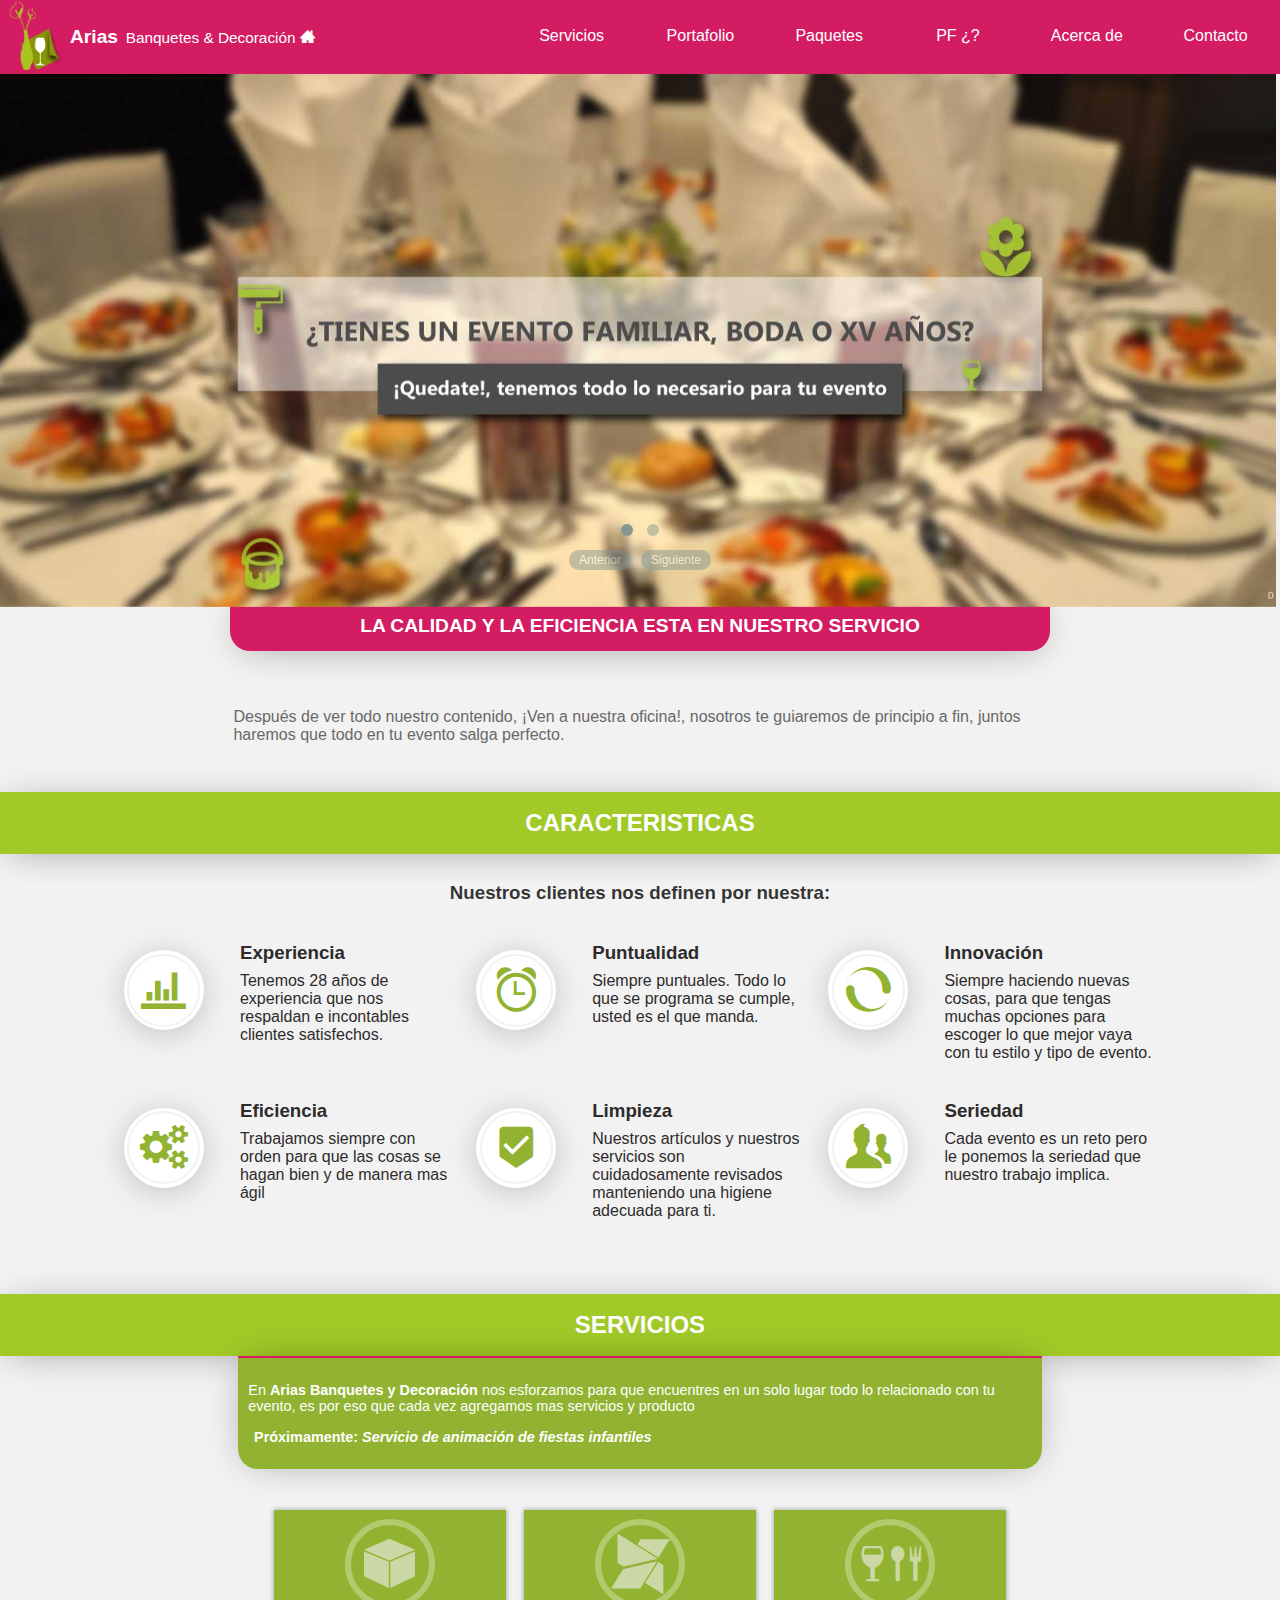
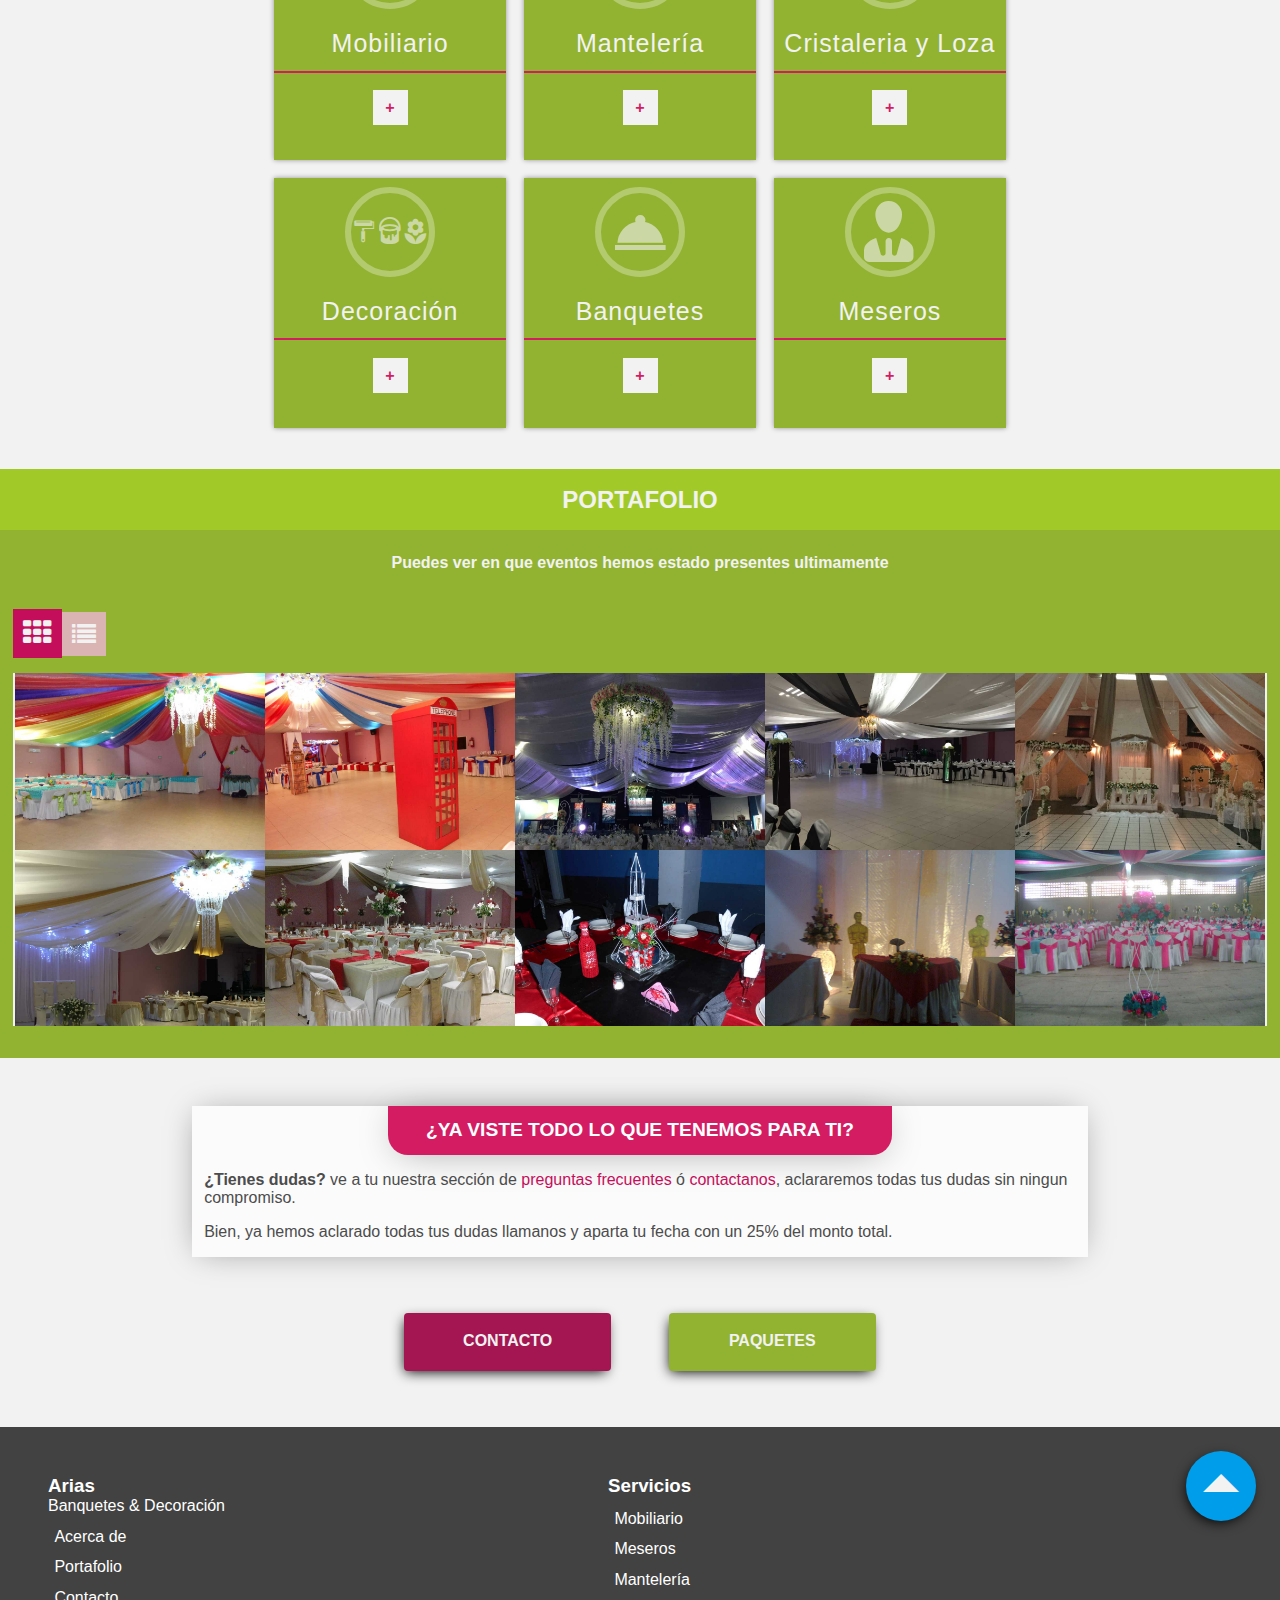
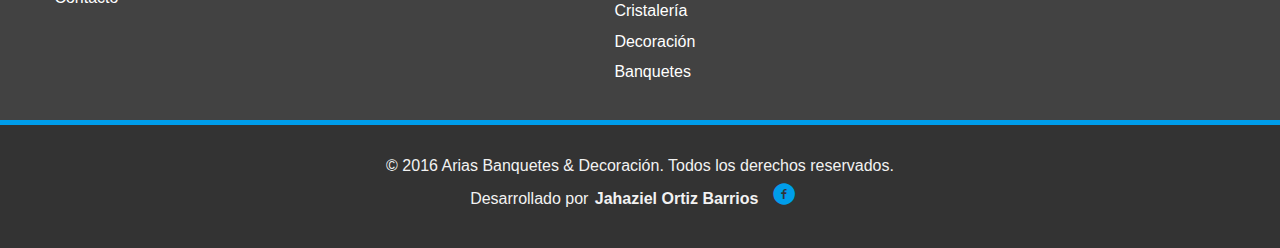
==== commit b0163a0f: "Recurando intense" ====
--- a/index.html
+++ b/index.html
@@ -283,8 +283,7 @@
     <script src="https://ajax.googleapis.com/ajax/libs/jquery/2.1.3/jquery.min.js"></script>
     <script class="https://cdnjs.cloudflare.com/ajax/libs/modernizr/2.8.3/modernizr.min.js"></script>
     <script src="./js/owl.carousel.min.js"></script>
-    <script src="./js/intense.js"></script>
+    <script src="./js/bundle.js"></script>
     <script src="./js/mains.js"></script>
-    <script src="./js/bundle.js"></script>
   </body>
 </html>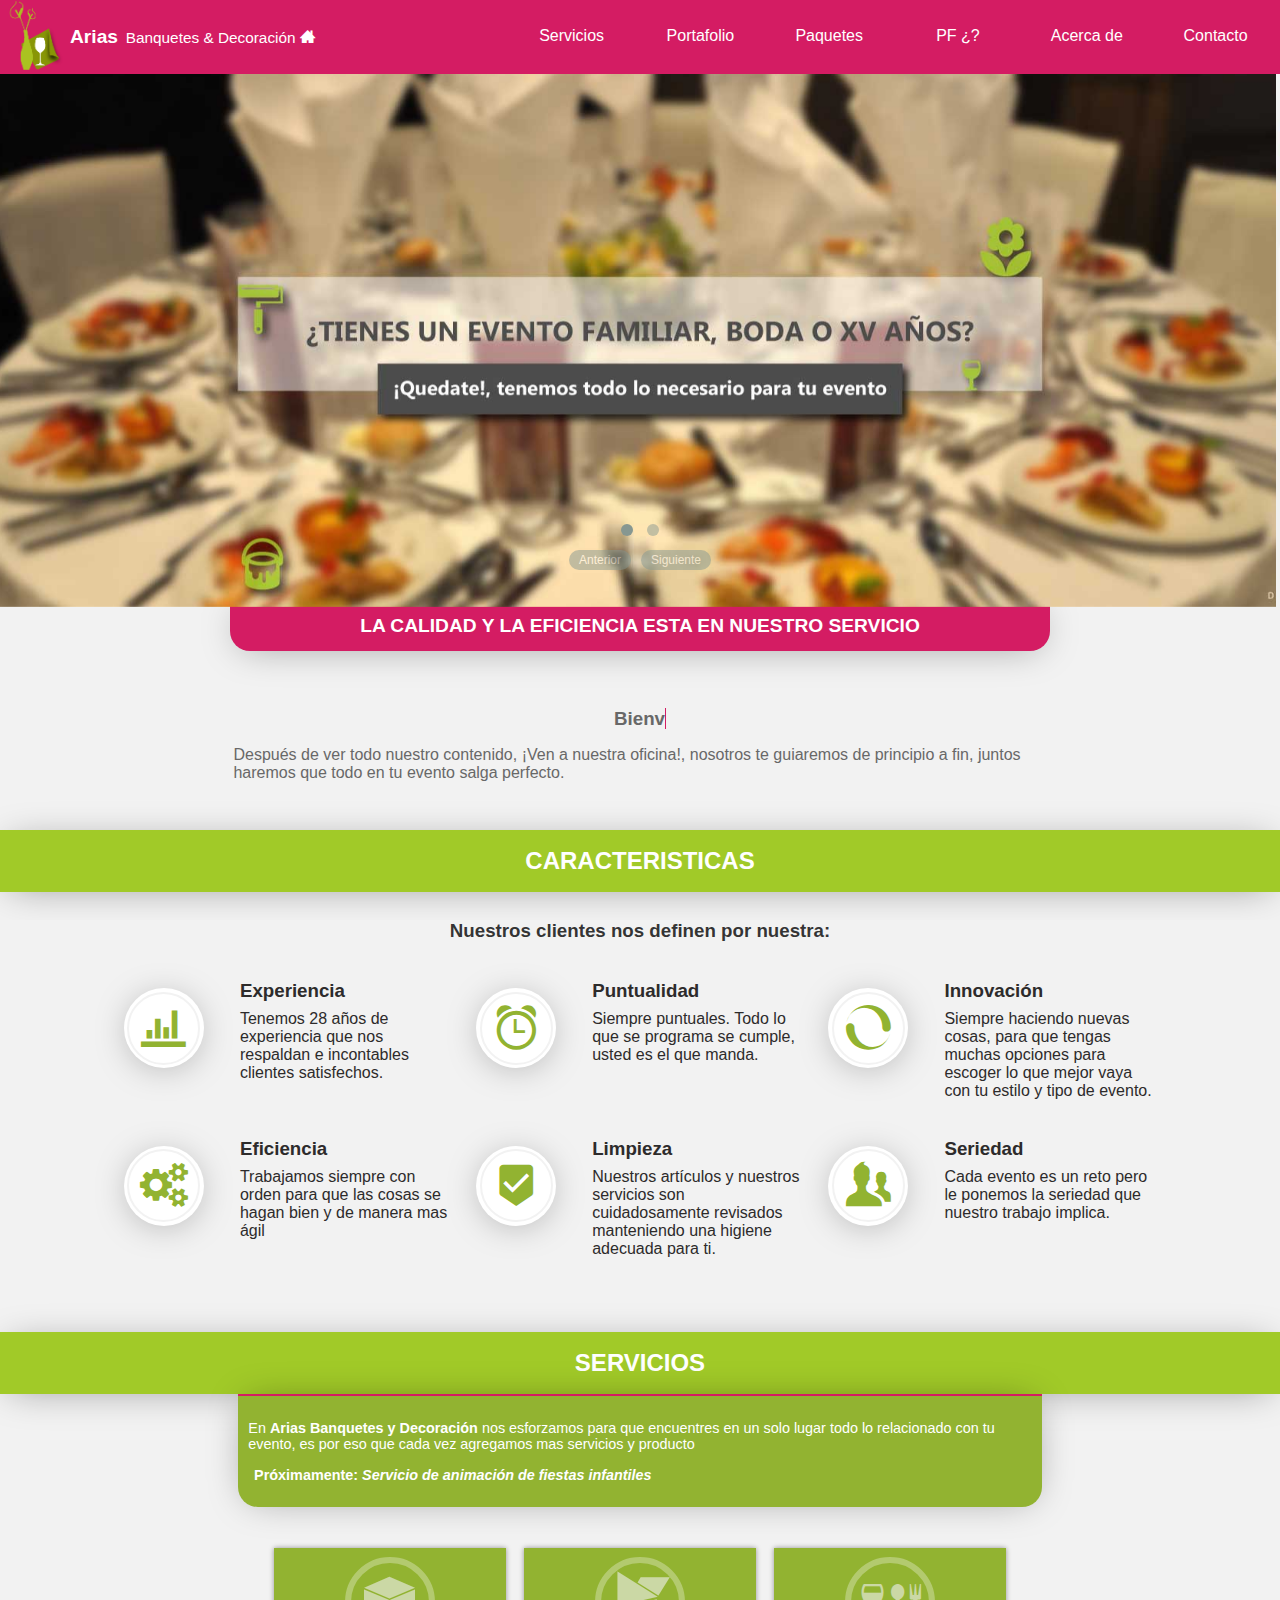
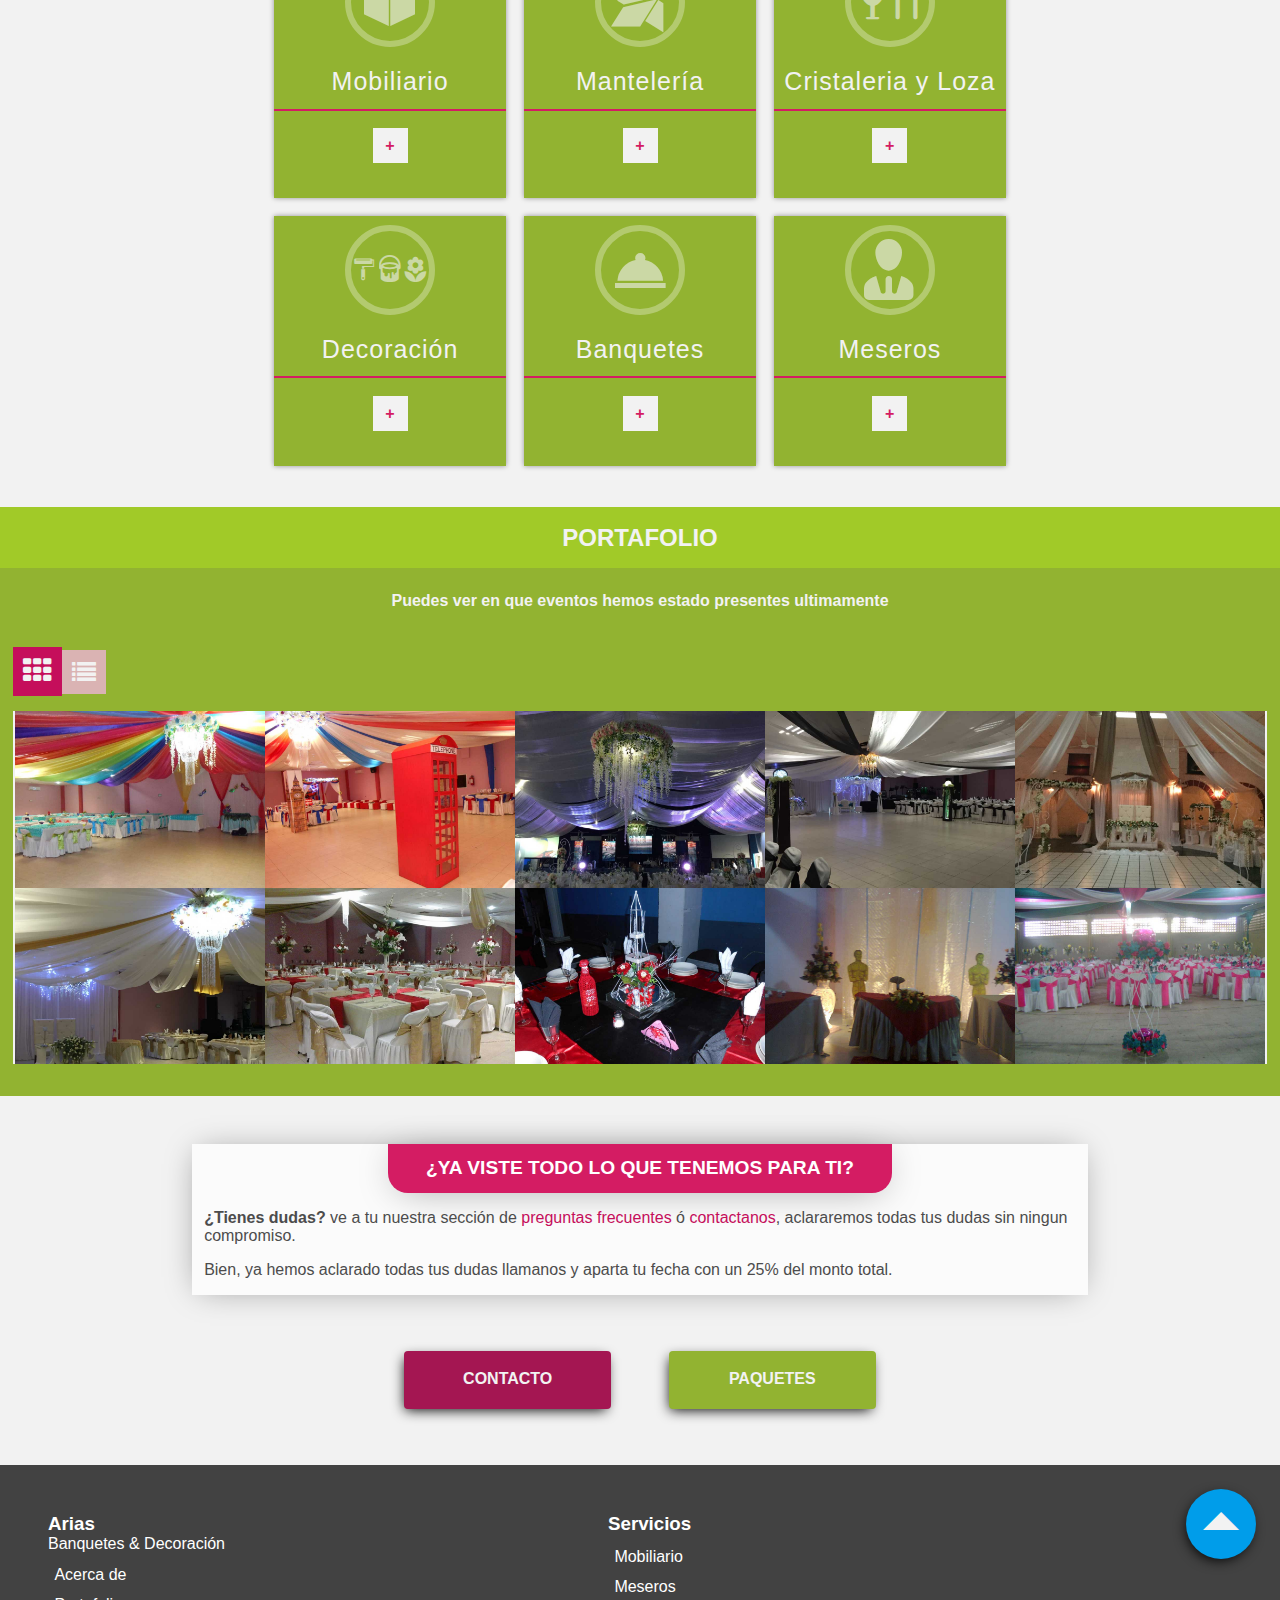
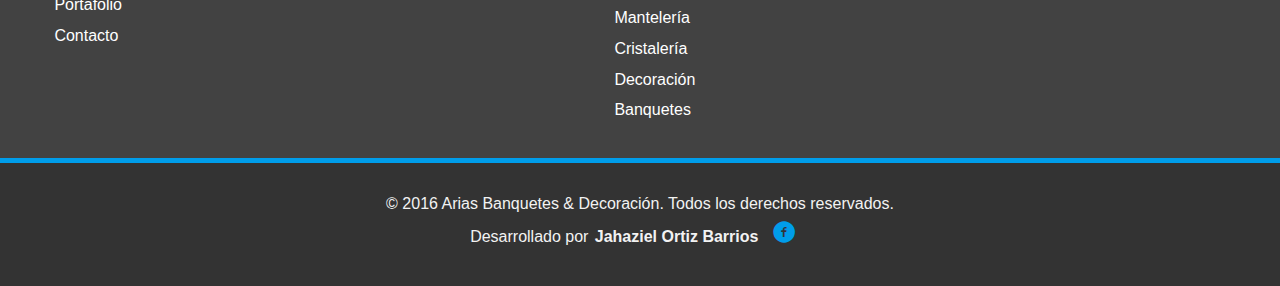
==== commit ac9a254a: "Mejora de carga del header" ====
--- a/index.html
+++ b/index.html
@@ -26,7 +26,8 @@
     </header>
     <section class="carrusel">
       <div class="owl-carousel">
-        <div></div>
+        <figure class="item"><img src="/img/Banners/header1/header.jpg" srcset="/img/Banners/header1/header.jpg 250w, /img/Banners/header1/header-smartphone.jpg 670w, /img/Banners/header1/header-tablet.jpg 1100w, /img/Banners/header1/header-desktop.jpg 1920w" class="size-image lazyOwl"></figure>
+        <figure class="item"><img src="../img/Banners/header2/header2.jpg" srcset="../img/Banners/header2/header2.jpg 250w, ../img/Banners/header2/header2-smartphone.jpg 670w, ../img/Banners/header2/header2-tablet.jpg 1100w, ../img/Banners/header2/header2-desktop.jpg 1920w" class="size-image lazyOwl"></figure>
       </div>
     </section>
     <div class="pru">
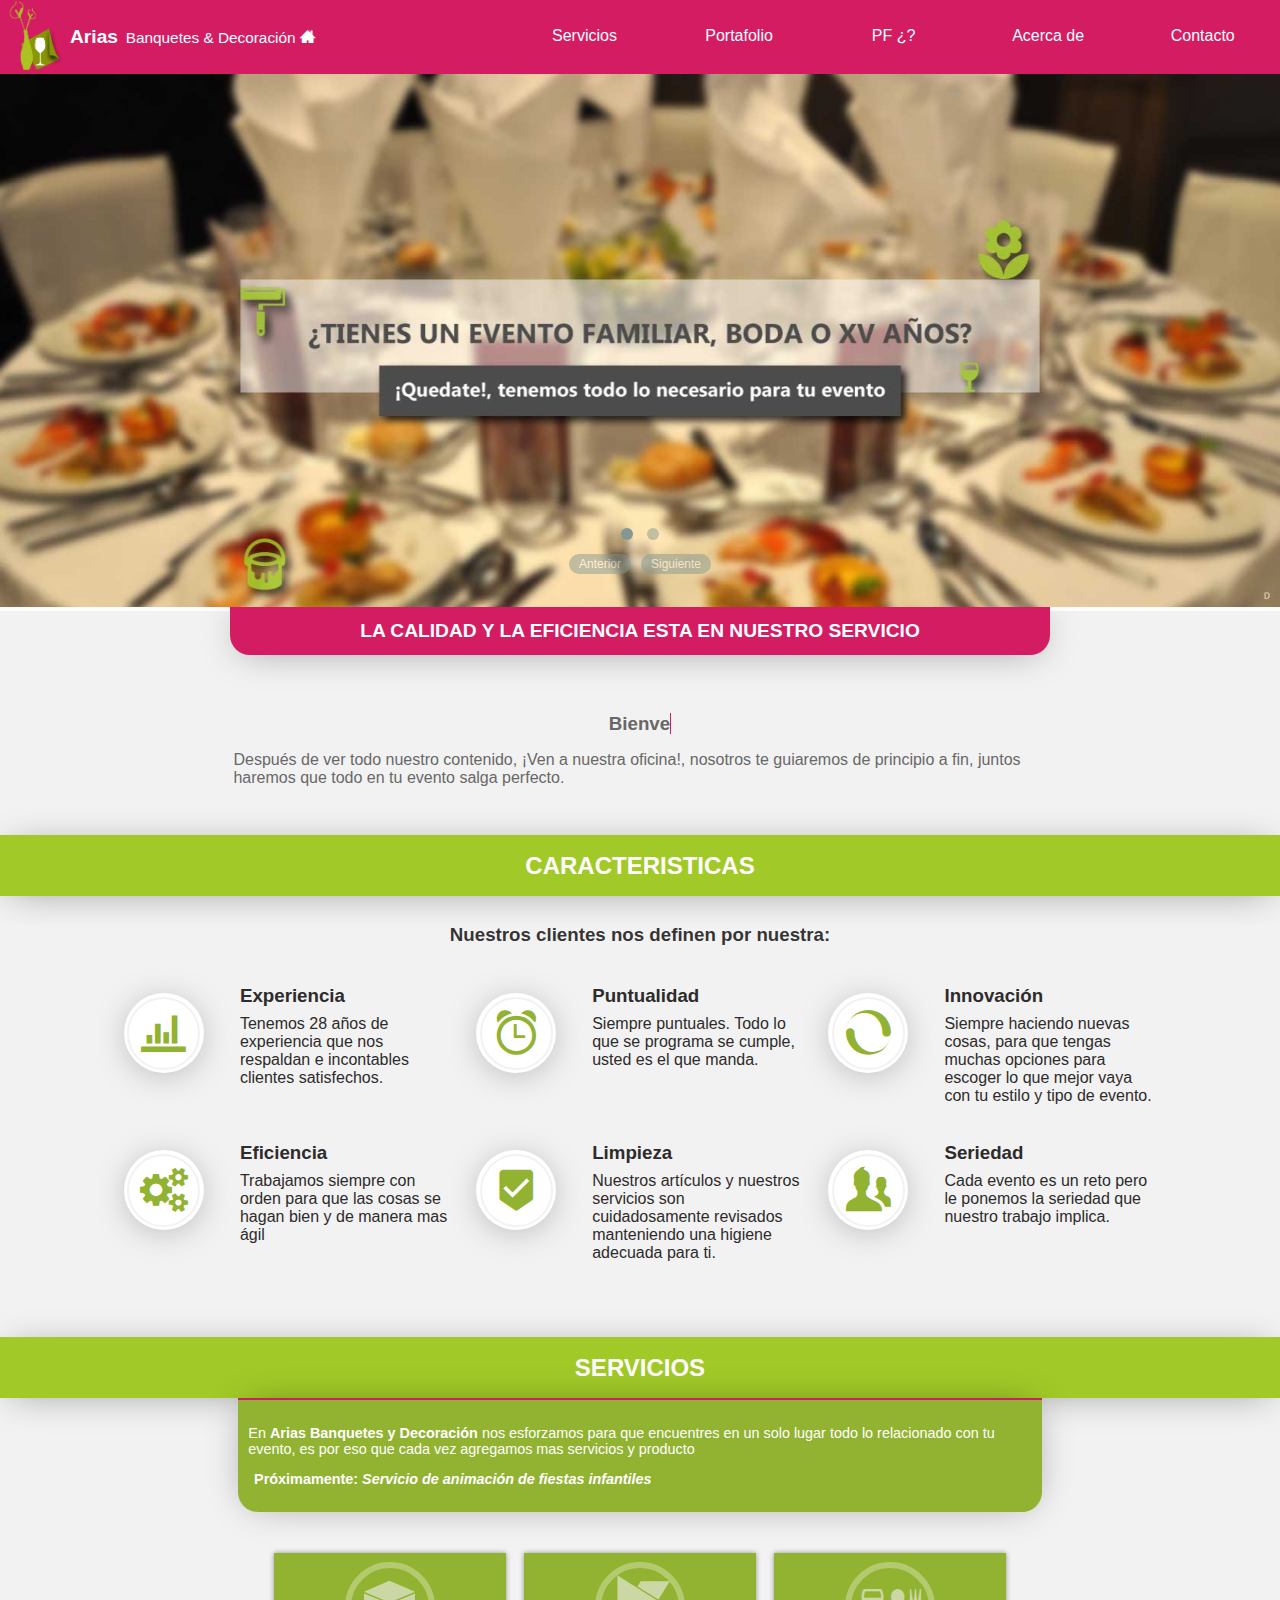
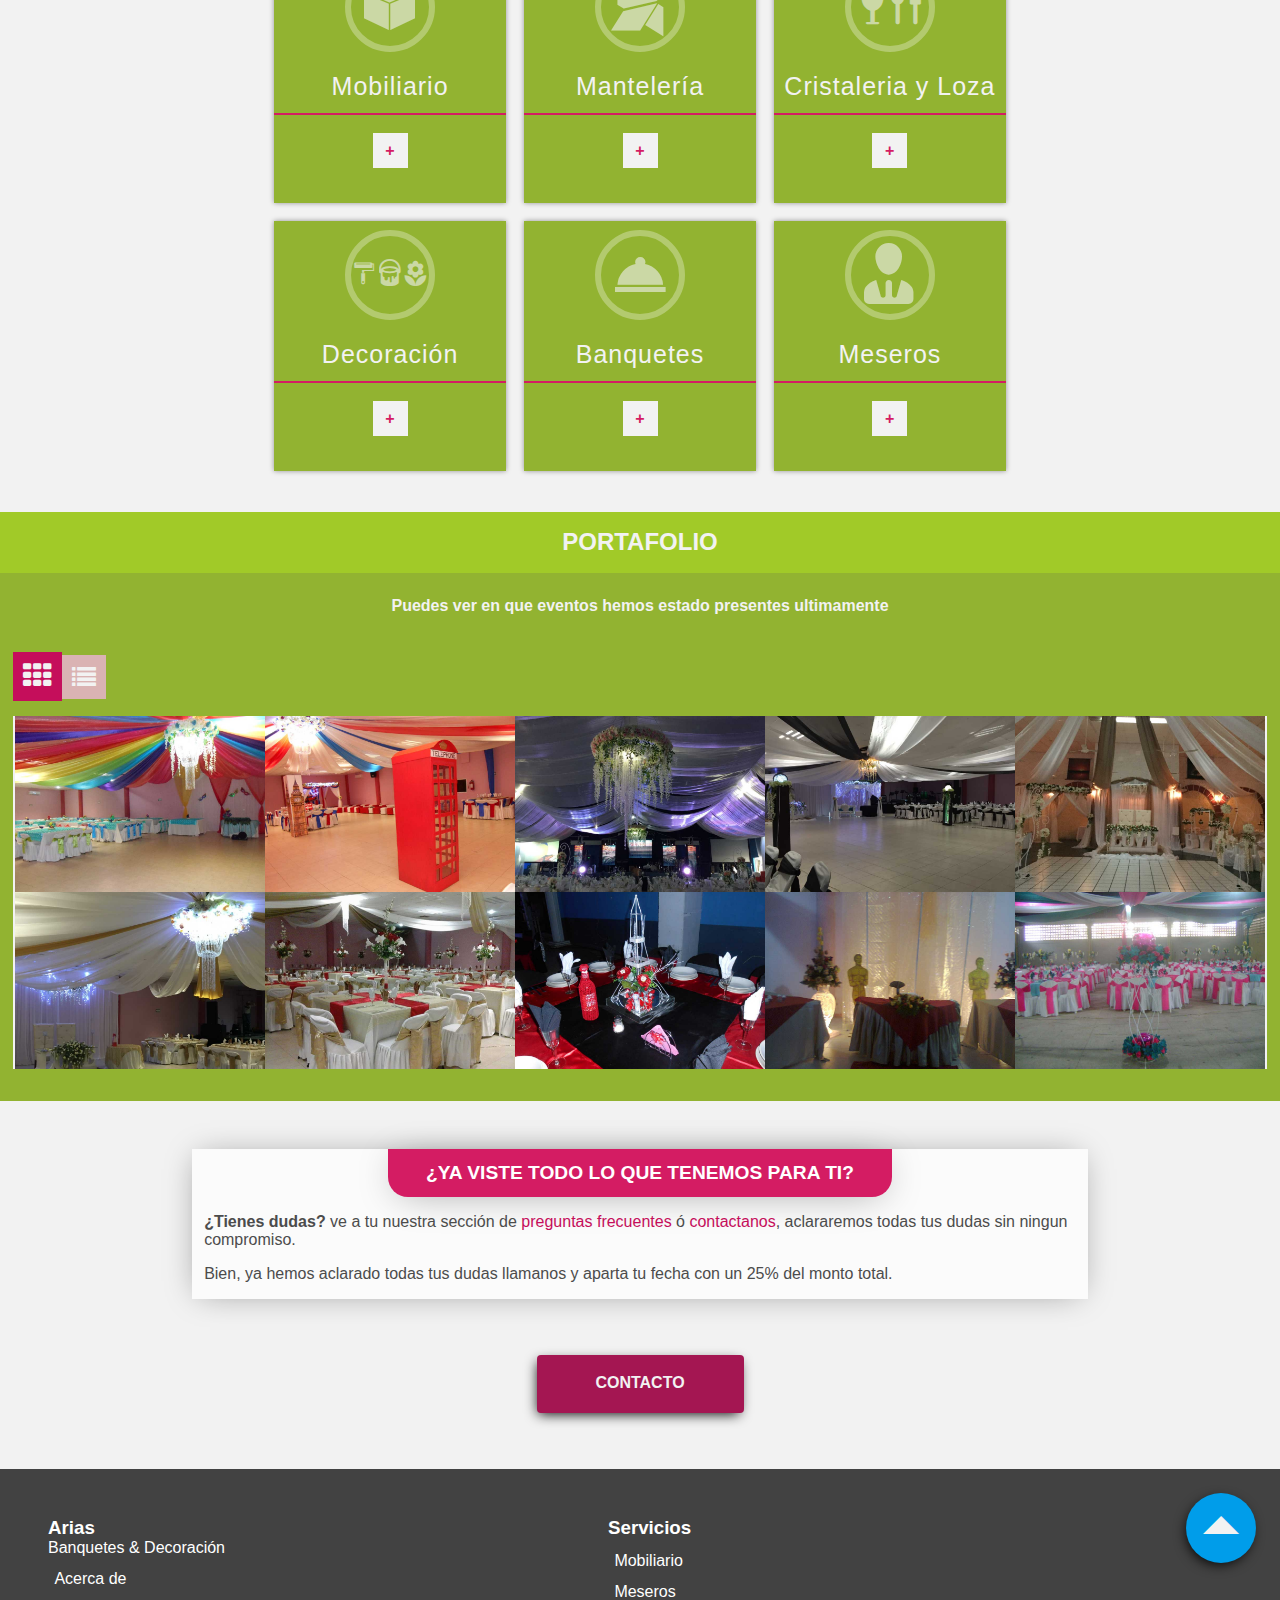
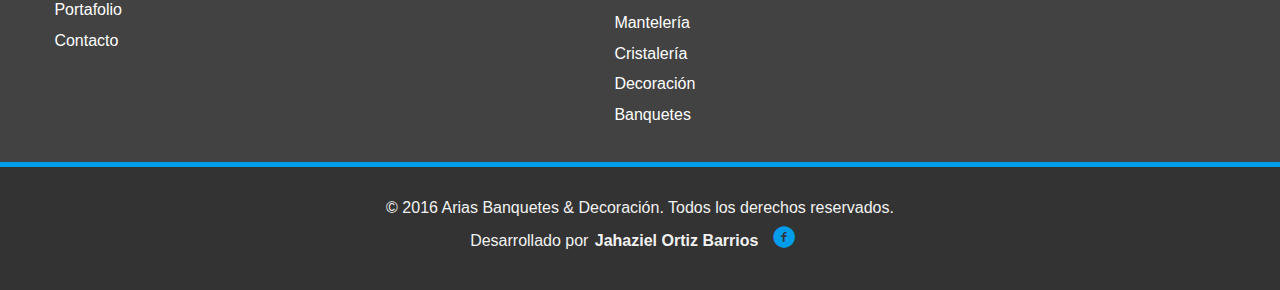
==== commit f1123cb1: "mejoras" ====
--- a/index.html
+++ b/index.html
@@ -18,7 +18,6 @@
         <div href="" class="toggle"><i class="fa fa-bars"></i></div>
         <div class="right"><a href="/#servicios" id="button-servicios" class="link">Servicios</a></div>
         <div class="right"><a href="/#portafolio" id="button-portafolio" class="link">Portafolio</a></div>
-        <div class="right"><a href="paquetes.html" class="link">Paquetes</a></div>
         <div class="right"><a href="faq.html" title="Preguntas frecuentes" class="link">PF ¿?</a></div>
         <div class="right"><a href="acercade.html" title="Acerca de nosotros" class="link">Acerca de</a></div>
         <div class="right"><a href="contacto.html" class="link">Contacto</a></div>
@@ -245,8 +244,7 @@
       </section>
     </section>
     <article class="row center middle column margin3">
-      <div class="phon col-6 end"><a href="/contacto.html" class="button-contacto">Contacto</a></div>
-      <div class="phon col-6 start"><a href="/paquetes.html" class="button-green">Paquetes</a></div>
+      <div class="phon col-6 center"><a href="/contacto.html" class="button-contacto">Contacto</a></div>
     </article>
     <!--article(class="container")-->
     <article class="footer">
--- a/css/main.css
+++ b/css/main.css
@@ -1 +1 @@
-img,legend{border:0}legend,td,th{padding:0}.content,.row,.servicios{-webkit-box-lines:multiple;-moz-box-lines:multiple;-o-box-lines:multiple}body,html{-webkit-text-size-adjust:100%}/*! normalize.css v3.0.3 | MIT License | github.com/necolas/normalize.css */html{font-family:sans-serif;-ms-text-size-adjust:100%}body{margin:0}article,aside,details,figcaption,figure,footer,header,hgroup,main,menu,nav,section,summary{display:block}audio,canvas,progress,video{display:inline-block;vertical-align:baseline}audio:not([controls]){display:none;height:0}[hidden],template{display:none}a{background-color:transparent;text-decoration:none}a:active,a:hover{outline:0}abbr[title]{border-bottom:1px dotted}b,optgroup,strong{font-weight:700}dfn{font-style:italic}h1{font-size:2em}mark{background:#ff0;color:#000}small{font-size:80%}sub,sup{font-size:75%;line-height:0;position:relative;vertical-align:baseline}sup{top:-.5em}sub{bottom:-.25em}svg:not(:root){overflow:hidden}hr{box-sizing:content-box;height:0}pre,textarea{overflow:auto}code,kbd,pre,samp{font-family:monospace,monospace;font-size:1em}button,input,optgroup,select,textarea{color:inherit;font:inherit;margin:0}button{overflow:visible}button,select{text-transform:none}button,html input[type=button],input[type=reset],input[type=submit]{-webkit-appearance:button;cursor:pointer}button[disabled],html input[disabled]{cursor:default}button::-moz-focus-inner,input::-moz-focus-inner{border:0;padding:0}input{line-height:normal}input[type=checkbox],input[type=radio]{box-sizing:border-box;padding:0}input[type=number]::-webkit-inner-spin-button,input[type=number]::-webkit-outer-spin-button{height:auto}input[type=search]{-webkit-appearance:textfield;box-sizing:content-box}input[type=search]::-webkit-search-cancel-button,input[type=search]::-webkit-search-decoration{-webkit-appearance:none}fieldset{border:1px solid silver;margin:0 2px;padding:.35em .625em .75em}table{border-collapse:collapse;border-spacing:0}.owl-carousel .owl-wrapper:after{content:".";display:block;clear:both;visibility:hidden;line-height:0;height:0}.owl-carousel,.owl-carousel .owl-wrapper{display:none;position:relative}.owl-carousel{width:100%;-ms-touch-action:pan-y}.owl-carousel .owl-wrapper-outer{overflow:hidden;position:relative;width:100%}.owl-carousel .owl-wrapper-outer.autoHeight{-webkit-transition:height .5s ease-in-out;-moz-transition:height .5s ease-in-out;-o-transition:height .5s ease-in-out;-ms-transition:height .5s ease-in-out;transition:height .5s ease-in-out}.owl-carousel .owl-item{float:left}.owl-controls .owl-buttons div,.owl-controls .owl-page{cursor:pointer}.owl-controls{-khtml-user-select:none;-webkit-user-select:none;-moz-user-select:none;-ms-user-select:none;user-select:none;-webkit-tap-highlight-color:transparent}.grabbing{cursor:url(../img/grabbing.png) 8 8,move}.owl-carousel .owl-item,.owl-carousel .owl-wrapper{-webkit-backface-visibility:hidden;-moz-backface-visibility:hidden;-ms-backface-visibility:hidden;-webkit-transform:translate3d(0,0,0);-moz-transform:translate3d(0,0,0);-ms-transform:translate3d(0,0,0)}.owl-theme .owl-controls{text-align:center;position:absolute;bottom:2em;left:0;right:0}.owl-theme .owl-controls .owl-buttons div{color:#fff;display:inline-block;zoom:1;margin:5px;padding:3px 10px;font-size:12px;-moz-border-radius:30px;-webkit-border-radius:30px;border-radius:30px;background:#869791;filter:Alpha(50);opacity:.5;-ms-filter:"progid:DXImageTransform.Microsoft.Alpha(Opacity=50)";filter:alpha(opacity=50)}.owl-theme .owl-controls.clickable .owl-buttons div:hover{opacity:1;-ms-filter:none;filter:none;text-decoration:none}.owl-theme .owl-controls .owl-page{display:inline-block;zoom:1}.owl-theme .owl-controls .owl-page span{display:block;width:12px;height:12px;margin:5px 7px;opacity:.5;-ms-filter:"progid:DXImageTransform.Microsoft.Alpha(Opacity=50)";filter:alpha(opacity=50);-moz-border-radius:20px;-webkit-border-radius:20px;border-radius:20px;background:#869791}.owl-theme .owl-controls .owl-page.active span,.owl-theme .owl-controls.clickable .owl-page:hover span{opacity:1;-ms-filter:none;filter:none}.owl-theme .owl-controls .owl-page span.owl-numbers{height:auto;width:auto;color:#fff;padding:2px 10px;font-size:12px;-moz-border-radius:30px;-webkit-border-radius:30px;border-radius:30px}.owl-item.loading{min-height:150px;background:url(../img/AjaxLoader.gif) center center no-repeat}.container--portafolio,.container-lp--portafolio{background-color:#92b331}.flex .circulo,.title{-webkit-box-shadow:0 4px 38px -10px rgba(0,0,0,.4)}@font-face{font-family:icomoon;src:url(../fonts/icomoon.eot?ew6f8n);src:url(../fonts/icomoon.eot?ew6f8n#iefix) format('embedded-opentype'),url(../fonts/icomoon.ttf?ew6f8n) format('truetype'),url(../fonts/icomoon.woff?ew6f8n) format('woff'),url(../fonts/icomoon.svg?ew6f8n#icomoon) format('svg');font-weight:400;font-style:normal}[class*=" icon-"],[class^=icon-]{font-family:icomoon;speak:none;font-style:normal;font-weight:400;font-variant:normal;text-transform:none;line-height:1;-webkit-font-smoothing:antialiased;-moz-osx-font-smoothing:grayscale}.contact a,.cursiva{font-style:italic}.contact a,.label-checkbox,.seeMore,.subtitle,.title-deco-show,.title-map{font-weight:700}.icon-lupa:before{content:"\e90c";font-size:4em}.icon-meseros:before{content:"\e90d"}.icon-lines:before{content:"\e90e"}.icon-layers:before{content:"\e90f";display:inline-block;padding:0 .5em}.icon-map-pin-fill:before{content:"\e900";font-size:2em;margin:0 .2em;color:#a1ca28}.icon-shirt-green-p:before,.icon-shirt-green:before{margin:0 auto}.icon-rigurusidad:before{content:"\e906";display:inline-block;padding:0 .5em}.icon-shirt-green-p:before,.icon-shirt-green:before,.icon-shirt-pink:before{font-size:2em;display:block;content:"\e906"}.icon-rigurusidad-deco:before{content:"\e906";font-size:11em;color:#a1ca28}.icon-decoracion-giff:before{content:"\f042"}.icon-decoracion-add:before{content:"\f0d1"}.icon-home:after{content:"\e901";margin-left:.3em;font-family:icomoon}.icon-musica:before{content:"\e907"}.icon-user-tie:before{content:"\e910"}.icon-experiencia:before{content:"\e911";font-size:4em}.icon-cristaleria:before{content:"\e912"}.icon-plaque-cris:before,.icon-plaque:before{content:"\e913";display:inline-block}.icon-plaque-cris:before{padding:0 .5em}.icon-circle-up:before{content:"\e908"}.icon-circle-right:before{content:"\e909"}.icon-circle-down-custom:before,.icon-circle-down:before{content:"\e90a"}.icon-circle-down-custom:before{position:absolute;font-size:3em;top:-54px;text-align:center;left:35px}.icon-circle-left:before{content:"\e90b"}.icon-experiencia-dos:before{content:"\e52d";font-size:4em}.icon-local_bar:before{content:"\e540"}.icon-decoracion-flower:before{content:"\e545";display:inline-block}.icon-local_restaurant:before{content:"\e556"}.icon-flecha-turn:before{content:"\e5c6"}.icon-banquetes:before{content:"\eb49"}.icon-mobiliario-info:before,.icon-mobiliario:before{content:"\e914"}.icon-mobiliario-info:before{display:inline-block;padding:0 .5em;color:#009dea;cursor:pointer;font-size:1.2em}.icon-decoracion:before{content:"\e915"}.icon-facebook:before{content:"\e902";padding:.8em .3em}.icon-facebook-menu:before{content:"\e902";padding:.1em 0;font-size:2.5em}.icon-g.mail:before{content:"\e903"}.icon-eficiencia:before{content:"\f085";font-size:4em}.icon-innovacion:before{content:"\f0eb";font-size:4em}.icon-manteleria-info:after,.icon-manteleria:before{content:"\f23a";padding:0 .5em}.icon-manteleria:before{display:inline-block}.icon-manteleria-info:after{display:inline-block;color:#009dea;cursor:pointer}.icon-manteleria-dos-x:before,.icon-manteleria-dos:before{content:"\f285";display:inline-block}.icon-manteleria-dos-x:before{padding:0 .5em}.icon-phone:before{content:"\e904";padding:.8em .3em}.icon-mobile:before{content:"\e905";padding:.8em .3em}.icon-eye:before{content:"\f06e"}.icon-triangle-down-custom:before,.icon-triangle-down:before{content:"\f05b"}.icon-triangle-down-custom:before{font-size:4em;text-align:center;text-decoration:none;text-shadow:-1px 1px 17px rgba(0,0,0,.4)}.icon-triangle-left:before{content:"\f044"}.icon-triangle-right:before{content:"\f05a";font-size:4.5em;text-align:right;color:#009dea}.icon-triangle-up-custom:before,.icon-triangle-up:before{content:"\f0aa"}.mixin1{-webkit-box-pack:end;-moz-box-pack:end;-o-box-pack:end;-ms-flex-pack:end;-webkit-justify-content:flex-end;justify-content:flex-end}@media (max-width:911px){.icon-triangle-right:before{text-align:center;-webkit-transform:rotate(90deg);-moz-transform:rotate(90deg);-o-transform:rotate(90deg);-ms-transform:rotate(90deg);transform:rotate(90deg);-webkit-transition:rotate .1s ease;-moz-transition:rotate .1s ease;-o-transition:rotate .1s ease;-ms-transition:rotate .1s ease;transition:rotate .1s ease}.mixin1{-webkit-box-pack:center;-moz-box-pack:center;-o-box-pack:center;-ms-flex-pack:center;-webkit-justify-content:center;justify-content:center}}.icon-triangle-up-custom:before{font-size:4em;text-align:center;text-decoration:none;text-shadow:-1px 1px 17px rgba(0,0,0,.4)}.icon-question-circle2:before{content:"\f02c"}.icon-question-circle:after{content:"\f059"}.icon-question:before{content:"\f128"}.icon-platos:before{content:"\e916";display:inline-block;padding:0 .5em}.icon-salsera:before{content:"\e919"}.icon-cremera:before{display:inline-block;padding:0 .5em;content:"\e91a"}.icon-drink:before{content:"\e917"}.icon-seriedad:before{content:"\e91e";font-size:4em}.icon-directions:before{content:"\e52e"}.icon-innova:before{content:"\e91f";font-size:4em}.icon-puntualidad:before{content:"\e91b";font-size:4em}.icon-puntualidad-bq:after{content:"\e91b";font-size:1em;margin:.2em}.icon-lamp:before{content:"\e91c";font-size:4em}.icon-minus:before{content:"\e922";display:inline-block;margin:0 auto;font-size:1.5em}.icon-plus-mas:after,.icon-plus:after{content:"\e923";display:inline-block}.icon-plus:after{font-size:4em;color:#a1ca28;margin:.1em}.icon-plus-mas:after{margin:0 auto;font-size:1.5em}.icon-sign-in:before{content:"\f036"}.icon-eye-plus:before{content:"\e925";font-size:3em;padding:.1em 0;margin:0 .2em 0 .1em}.icon-mesa:before{content:"\e921"}.icon-box-open:before{content:"\e91d"}.icon-box-close:before{content:"\e920";font-size:5.5em;color:#a1ca28}.icon-entrada:before{content:"\e924";display:inline-block;padding:0 .5em}.icon-popup:before{content:"\e926";display:inline-block;padding:0 .5em}article,aside,button,div,h1,h2,h3,h4,h5,h6,header,li,nav,ol,section,ul{margin:0;padding:0}figure,img,li,ol,ul{margin:0}.container,.container-lp{margin-right:auto;margin-left:auto;padding-right:2%;padding-left:2%}figure padding 0,img padding 0,li padding 0,ol padding 0,ul padding 0{border:0}ol,ul{list-style-type:none}.container{max-width:98%}.container-lp{max-width:100%}@media (min-width:500px){.container-lp{margin-right:auto;margin-left:auto;padding-right:2%;padding-left:2%;max-width:80%}.container-lp--portafolio{background-color:#92b331}}@media (min-width:911px){.container-lp{margin-right:auto;margin-left:auto;padding-right:2%;padding-left:2%;max-width:90%}.container-lp--portafolio{background-color:#92b331}}.carrusel,.flex .circulo,.flex .circulo-a{background-color:#fff}.row{-webkit-box-sizing:border-box;-moz-box-sizing:border-box;box-sizing:border-box;display:-webkit-flex;display:-ms-flexbox;display:-webkit-box;display:-moz-box;display:-webkit-flex;display:-ms-flexbox;display:box;display:flex;-webkit-box-flex:0;-webkit-box-flex:1;-moz-box-flex:1;-o-box-flex:1;box-flex:1;-webkit-flex:0 1 auto;-ms-flex:0 1 auto;flex:0 1 auto;-webkit-box-direction:normal;-webkit-box-orient:horizontal;-moz-box-orient:horizontal;-o-box-orient:horizontal;-webkit-flex-direction:row;-ms-flex-direction:row;flex-direction:row;-webkit-flex-wrap:wrap;-ms-flex-wrap:wrap;flex-wrap:wrap;margin-right:-1%;margin-left:-1%}.col.reverse,.row.reverse{-webkit-box-direction:reverse;-moz-box-direction:reverse;-o-box-direction:reverse}@media (max-width:911px){.column{-webkit-box-orient:vertical;-moz-box-orient:vertical;-o-box-orient:vertical;-webkit-flex-direction:column;-ms-flex-direction:column;flex-direction:column}}@media (max-width:1200px){.column2{-webkit-box-orient:vertical;-moz-box-orient:vertical;-o-box-orient:vertical;-webkit-flex-direction:column;-ms-flex-direction:column;flex-direction:column}}.row.reverse{-webkit-box-orient:horizontal;-moz-box-orient:horizontal;-o-box-orient:horizontal;-webkit-flex-direction:row-reverse;-ms-flex-direction:row-reverse;flex-direction:row-reverse}.col.reverse,.flex-a{-webkit-box-orient:vertical;-moz-box-orient:vertical;-o-box-orient:vertical}.col.reverse{-webkit-flex-direction:column-reverse;-ms-flex-direction:column-reverse;flex-direction:column-reverse}.col-0,.col-1,.col-10,.col-11,.col-12,.col-2,.col-3,.col-4,.col-5,.col-6,.col-7,.col-8,.col-9{-webkit-box-sizing:border-box;-moz-box-sizing:border-box;box-sizing:border-box;-webkit-box-flex:0;-webkit-box-flex:1;-moz-box-flex:1;-o-box-flex:1;box-flex:1;-webkit-flex:0 0 auto;-ms-flex:0 0 auto;flex:0 0 auto;padding-right:1%;padding-left:1%}.col-0{-ms-flex-positive:1;-webkit-box-flex:1;-moz-box-flex:1;-o-box-flex:1;-ms-box-flex:1;box-flex:1;-webkit-flex-grow:1;flex-grow:1;-ms-flex-preferred-size:0;-webkit-flex-basis:0;flex-basis:0;max-width:100%}.col-1{-ms-flex-preferred-size:8.333%;-webkit-flex-basis:8.333%;flex-basis:8.333%;max-width:8.333%}.col-2{-ms-flex-preferred-size:16.667%;-webkit-flex-basis:16.667%;flex-basis:16.667%;max-width:16.667%}.col-3{-ms-flex-preferred-size:25%;-webkit-flex-basis:25%;flex-basis:25%;max-width:25%}.col-4{-ms-flex-preferred-size:33.333%;-webkit-flex-basis:33.333%;flex-basis:33.333%;max-width:33.333%}.col-5{-ms-flex-preferred-size:41.667%;-webkit-flex-basis:41.667%;flex-basis:41.667%;max-width:41.667%}.col-6{-ms-flex-preferred-size:50%;-webkit-flex-basis:50%;flex-basis:50%;max-width:50%}.col-7{-ms-flex-preferred-size:58.333%;-webkit-flex-basis:58.333%;flex-basis:58.333%;max-width:58.333%}.col-8{-ms-flex-preferred-size:66.667%;-webkit-flex-basis:66.667%;flex-basis:66.667%;max-width:66.667%}.col-9{-ms-flex-preferred-size:75%;-webkit-flex-basis:75%;flex-basis:75%;max-width:75%}.col-10{-ms-flex-preferred-size:83.333%;-webkit-flex-basis:83.333%;flex-basis:83.333%;max-width:83.333%}.col-11{-ms-flex-preferred-size:91.667%;-webkit-flex-basis:91.667%;flex-basis:91.667%;max-width:91.667%}.col-12,.phon{max-width:100%}.col-12{-ms-flex-preferred-size:100%;-webkit-flex-basis:100%;flex-basis:100%}.col-offset-1{margin-left:8.333%}.col-offset-2{margin-left:16.667%}.col-offset-3{margin-left:25%}.col-offset-4{margin-left:33.333%}.col-offset-5{margin-left:41.667%}.col-offset-6{margin-left:50%}.col-offset-7{margin-left:58.333%}.col-offset-8{margin-left:66.667%}.col-offset-9{margin-left:75%}.col-offset-10{margin-left:83.333%}.col-offset-11{margin-left:91.667%}.start{-webkit-box-pack:start;-moz-box-pack:start;-o-box-pack:start;-ms-flex-pack:start;-webkit-justify-content:flex-start;justify-content:flex-start;text-align:start}.center{-webkit-box-pack:center;-moz-box-pack:center;-o-box-pack:center;-ms-flex-pack:center;-webkit-justify-content:center;justify-content:center;text-align:center}.end{-webkit-box-pack:end;-moz-box-pack:end;-o-box-pack:end;-ms-flex-pack:end;-webkit-justify-content:flex-end;justify-content:flex-end;text-align:end}.top{-webkit-box-align:start;-moz-box-align:start;-o-box-align:start;-ms-flex-align:start;-webkit-align-items:flex-start;align-items:flex-start}.flex .circulo,.middle{-webkit-box-align:center}.middle{-moz-box-align:center;-o-box-align:center;-ms-flex-align:center;-webkit-align-items:center;align-items:center}.bottom{-webkit-box-align:end;-moz-box-align:end;-o-box-align:end;-ms-flex-align:end;-webkit-align-items:flex-end;align-items:flex-end}.around{-webkit-box-pack:distribute;-moz-box-pack:distribute;-o-box-pack:distribute;-ms-flex-pack:distribute;-webkit-justify-content:space-around;justify-content:space-around}.between{-webkit-box-pack:justify;-moz-box-pack:justify;-o-box-pack:justify;-ms-flex-pack:justify;-webkit-justify-content:space-between;justify-content:space-between}.first{-webkit-box-ordinal-group:0;-webkit-box-ordinal-group:-1;-moz-box-ordinal-group:-1;-o-box-ordinal-group:-1;-ms-flex-order:-1;-webkit-order:-1;order:-1}.last{-webkit-box-ordinal-group:2;-webkit-box-ordinal-group:1;-moz-box-ordinal-group:1;-o-box-ordinal-group:1;-ms-flex-order:1;-webkit-order:1;order:1}.carrusel{margin-bottom:-5px}.subtitle{margin:1.5em;text-align:center;color:rgba(0,0,0,.8);display:block}.content,.content-box{background-color:$white-project;display:-webkit-box;display:-moz-box;display:-webkit-flex;display:-ms-flexbox}.content{margin:0 auto 3em;display:box;display:flex;width:96%;-webkit-flex-wrap:wrap;-ms-flex-wrap:wrap;flex-wrap:wrap;-webkit-box-pack:distribute;-moz-box-pack:distribute;-o-box-pack:distribute;-ms-flex-pack:distribute;-webkit-justify-content:space-around;justify-content:space-around}.content-box{margin:1%;width:100%;min-width:238px;display:box;display:flex}.flex,.flex .circulo{display:-webkit-box;display:-moz-box;display:-webkit-flex;display:-ms-flexbox}.content-box:hover .flex .circulo{background:#92b331}.content-box:hover .flex .circulo .circulo-a{background:#92b331;color:#fff}@media (min-width:912px){.content-box{width:31%}}.flex{display:box;display:flex;color:#92b331;margin-top:.5em;min-width:100px}.flex .circulo{-webkit-transition:all .2s ease;-moz-transition:all .2s ease;-o-transition:all .2s ease;-ms-transition:all .2s ease;transition:all .2s ease;box-shadow:0 4px 38px -10px rgba(0,0,0,.4);height:80px;width:80px;-webkit-border-radius:40px;border-radius:40px;display:box;display:flex;-moz-box-align:center;-o-box-align:center;-ms-flex-align:center;-webkit-align-items:center;align-items:center;-webkit-box-pack:center;-moz-box-pack:center;-o-box-pack:center;-ms-flex-pack:center;-webkit-justify-content:center;justify-content:center}.flex .circulo-a,.flex-a{display:-webkit-box;display:-moz-box;display:-webkit-flex;display:-ms-flexbox}.flex .circulo-a{height:73px;width:73px;border:2px solid #f2f2f2;-webkit-border-radius:36.5px;border-radius:36.5px;display:box;display:flex;-webkit-box-align:center;-moz-box-align:center;-o-box-align:center;-ms-flex-align:center;-webkit-align-items:center;align-items:center;-webkit-box-pack:center;-moz-box-pack:center;-o-box-pack:center;-ms-flex-pack:center;-webkit-justify-content:center;justify-content:center;font-size:.7em}.flex .circulo:hover{background-color:#92b331}.flex .circulo:hover .circulo-a{background:#92b331;color:#fff}.flex-a,.flex-a--title{color:#2d2b2b}.flex-a{margin-left:1em;display:box;display:flex;-webkit-flex-direction:column;-ms-flex-direction:column;flex-direction:column;text-align:left}.flex-a--p{margin-top:.5em;display:-webkit-box;display:-moz-box;display:-webkit-flex;display:-ms-flexbox;display:box;display:flex;text-align:left}@media (max-width:911px){.content{-webkit-box-orient:vertical;-moz-box-orient:vertical;-o-box-orient:vertical;-webkit-flex-direction:column;-ms-flex-direction:column;flex-direction:column;margin:0 auto}}.banquete,.banquete--menu,.experimento{-webkit-flex-direction:column;-webkit-box-orient:vertical;-moz-box-orient:vertical;-o-box-orient:vertical}@media (max-width:400px){.flex-a--p{width:190px}}.catalogo_container{width:100%;background-color:#fff;position:relative;overflow:hidden;margin:1em 0;color:#686868;font-weight:700;display:inline-block;-webkit-border-radius:3px 0 0 3px;border-radius:3px 0 0 3px;-webkit-box-shadow:0 0 30px rgba(0,0,0,.08);box-shadow:0 0 30px rgba(0,0,0,.08)}.catalogo_container:hover{-webkit-box-shadow:0 0 20px rgba(0,0,0,.22);box-shadow:0 0 20px rgba(0,0,0,.22)}.checkbox,.checkbox-content{clear:both;padding-top:10px;display:none}.label-checkbox{position:absolute;right:0;top:0;font-size:18px;display:inline-block;width:127px;color:#757575;cursor:pointer;text-decoration:none;text-align:center;background:#fff}.title-deco-show{color:#686868;display:block;border-bottom:1px solid rgba(104,104,104,.18);padding:.85em;margin:0}.catalogo_container [id^=check]:checked+label .label-background-off .milo,.catalogo_container [id^=check]:checked+label .label-background-on .kilo,.kilo,.milo{color:#fff}.label-background-off,.label-background-on{width:48%;display:inline-block;padding:.44em 0}.label-background-on{background-color:#a1ca28}.label-background-off{background-color:#f2f2f2}#check1:checked~#content-check1,#check2:checked~#content-check2,#check3:checked~#content-check3,#check4:checked~#content-check4,#check5:checked~#content-check5,#check6:checked~#content-check6,#check7:checked~#content-check7,#check8:checked~#content-check8{display:block;padding:20px;background:#fff}.catalogo_container .checkbox-content h3,.catalogo_container .checkbox-content p{-webkit-animation:fadeInScale .7s ease-in-out;-moz-animation:fadeInScale .7s ease-in-out;-o-animation:fadeInScale .7s ease-in-out;-ms-animation:fadeInScale .7s ease-in-out;animation:fadeInScale .7s ease-in-out}.catalogo_container [id^=check]:checked+label{background-color:#f2f2f2}.catalogo_container [id^=check]:checked+label .label-background-off{background:#a1ca28}.catalogo_container [id^=check]:checked+label .label-background-on{background:#f2f2f2}.bgc{height:90px;min-width:90px;width:90px;min-height:90px;background-color:red;display:inline-block}.banquete,.banquete--menu{-webkit-box-sizing:border-box;-moz-box-sizing:border-box;box-sizing:border-box;width:100%;margin:1em auto;position:relative;min-width:200px;-webkit-border-radius:15px 15px 2px 2px;border-radius:15px 15px 2px 2px;display:-webkit-box;display:-moz-box;display:-webkit-flex;display:-ms-flexbox;display:box;display:flex;-ms-flex-direction:column;flex-direction:column}*,.box,:after,:before{-webkit-box-sizing:border-box;-moz-box-sizing:border-box}.banquete .listado,.banquete--menu .listado{margin-left:.5em;margin-top:.5em;color:#686868}.banquete--menu-title,.banquete--menu-title--rosa,.banquete--menu-title--verde,.banquete-title,.banquete-title--rosa,.banquete-title--verde{background-color:#e4e4e4;padding:.5em 0;-webkit-box-shadow:0 2px 20px #ccc;box-shadow:0 2px 20px #ccc;text-align:center}.banquete--menu-title--verde,.banquete-title--verde{background-color:#a1ca28;color:#fff;-webkit-border-radius:15px 15px 0 0;border-radius:15px 15px 0 0}.banquete--menu-title--rosa,.banquete-title--rosa{background-color:#d41c63;color:#fff;-webkit-border-radius:0 0 100px 100px;border-radius:0 0 100px 100px}.banquete--menu-title--rosa:hover,.banquete-title--rosa:hover{-webkit-box-shadow:2px 2px 20px #bbb;box-shadow:2px 2px 20px #bbb;-webkit-transition:border-color,height 2s ease;-moz-transition:border-color,height 2s ease;-o-transition:border-color,height 2s ease;-ms-transition:border-color,height 2s ease;transition:border-color,height 2s ease}.banquete{height:130px}.banquete .listado{margin:auto .5em}.banquete--menu{border:1px solid rgba(104,104,104,.11)}.centrar-content{display:none}.product.activo .toggle{background:#a41652;color:#fff}.product.activo div,.product.activo figure{display:-webkit-box;display:-moz-box;display:-webkit-flex;display:-ms-flexbox;display:box;display:flex}.activo-0-height{-webkit-box-shadow:2px 2px 20px #ccc;box-shadow:2px 2px 20px #ccc}.title-deco-mas{margin:4em 0 5em}.plus-deco{display:block;position:absolute;font-size:1.5em;top:0;left:.8em}.footer,.navbar .brand,.navbar .toggle{display:-webkit-box;display:-moz-box;display:-webkit-flex;display:-ms-flexbox}.footer{background-color:#424242;display:box;display:flex;position:relative;color:#fff}.footer-content{margin:3em 0 2em 3em;width:40%}.footer-list{margin-top:.4em}.footer-list-item{color:#fff;font-size:1em;padding:.4em 0;margin-left:.4em;display:block}.footer-list-item a{color:#fff}@media (max-width:587px){.footer{-webkit-box-orient:vertical;-moz-box-orient:vertical;-o-box-orient:vertical;-webkit-flex-direction:column;-ms-flex-direction:column;flex-direction:column}}.derechos{border-top:solid 5px #009dea;background-color:#333;text-align:center;padding:2em;color:#f2f2f2}.navbar,.navbar .link{background:#d41c63}.contacto{width:12%;min-width:136px}.size-image,.size-img,.vuela{width:100%}@media (max-width:1000px){.contacto{width:100%}}.title-brand{font-size:1.2em}.title-brand--bd{font-size:.8em;margin-left:.5em;font-family:sans-serif}.navbar .brand,.navbar .toggle{display:box;display:flex;-webkit-box-align:center;-moz-box-align:center;-o-box-align:center;-ms-flex-align:center;-webkit-align-items:center;align-items:center}.navbar .brand,.navbar .link{display:-webkit-box;display:-moz-box;display:-webkit-flex;display:-ms-flexbox;color:#fff;text-align:center}.navbar .link{display:box;display:flex;text-decoration:none;padding:1.7em 0 1em;-webkit-box-flex:1;-moz-box-flex:1;-o-box-flex:1;-ms-box-flex:1;box-flex:1;-webkit-flex-grow:1;flex-grow:1;-webkit-box-pack:center;-moz-box-pack:center;-o-box-pack:center;-ms-flex-pack:center;-webkit-justify-content:center;justify-content:center;border-bottom:3.2px solid transparent;cursor:pointer}.contact,.medium{-webkit-box-pack:center}.navbar .link:hover{background:#c50e5b;border-bottom:3.2px solid #fff;-webkit-transition:background-color .5s ease;-moz-transition:background-color .5s ease;-o-transition:background-color .5s ease;-ms-transition:background-color .5s ease;transition:background-color .5s ease}.navbar .brand{display:box;display:flex;margin-right:4em}.contact,.experimento{display:-webkit-box;display:-moz-box;display:-webkit-flex;display:-ms-flexbox}.navbar .toggle{position:absolute;right:0;top:10px;padding:1em;color:#fff;vertical-align:middle;font-size:1.2em;cursor:pointer}.contact{display:box;display:flex;-moz-box-pack:center;-o-box-pack:center;-ms-flex-pack:center;-webkit-justify-content:center;justify-content:center}.contact a{padding:.8em;color:#fff;text-decoration:underline}.contact .whithout-line{text-decoration:none}.experimento{position:relative;text-align:center;display:box;display:flex;-ms-flex-direction:column;flex-direction:column}.medium,.vuela{display:-webkit-box;display:-moz-box;display:-webkit-flex}.vuela{position:absolute;top:100%;left:0;z-index:1;background-color:#a41652;height:0;margin:0 auto;overflow:hidden;display:-ms-flexbox;display:box;display:flex;-webkit-box-orient:vertical;-moz-box-orient:vertical;-o-box-orient:vertical;-webkit-flex-direction:column;-ms-flex-direction:column;flex-direction:column}.vuela .contact:hover{background:#c50e5b}.experimento:hover .vuela{height:128px}@media (min-width:62.5em){.navbar{display:-webkit-box;display:-moz-box;display:-webkit-flex;display:-ms-flexbox;display:box;display:flex}.navbar .brand{margin-right:12em}.navbar .left,.navbar .right{display:-webkit-box;display:-moz-box;display:-webkit-flex;display:-ms-flexbox;display:box;display:flex;-webkit-box-flex:1;-moz-box-flex:1;-o-box-flex:1;box-flex:1;-webkit-flex:1;-ms-flex:1;flex:1}.navbar .right{-webkit-box-align:stretch;-moz-box-align:stretch;-o-box-align:stretch;-ms-flex-align:stretch;-webkit-align-items:stretch;align-items:stretch}.navbar .left{-webkit-box-pack:center;-moz-box-pack:center;-o-box-pack:center;-ms-flex-pack:center;-webkit-justify-content:center;justify-content:center}.navbar .toggle{display:none}}@media (max-width:1020px){.left{-webkit-box-orient:vertical;-moz-box-orient:vertical;-o-box-orient:vertical;-webkit-flex-direction:column;-ms-flex-direction:column;flex-direction:column}}.navbar div{display:none}@media (min-width:62.5em){.navbar div{display:-webkit-box;display:-moz-box;display:-webkit-flex;display:-ms-flexbox;display:box;display:flex}}@media (max-width:62.5em){.navbar .right .link{border-bottom:1px solid transparent}}@media (max-width:1040px){.navbar.active .toggle{background:#a41652;color:#fff}.navbar.active div{display:-webkit-box;display:-moz-box;display:-webkit-flex;display:-ms-flexbox;display:box;display:flex}}.portafolio{background-color:#92b331;color:#f2f2f2;text-align:center;padding:0 0 1.2em}.portafolio-title{padding:.7em;margin:0;text-transform:uppercase;font-size:1.5em;background-color:#a1ca28}.portafolio-sub{padding:1.5em 0;margin:0}*{font-family:Roboto,sans-serif}.box h3,.box ul{font-family:'Open Sans',Arial,sans-serif}.product-view{margin-bottom:10px;padding:5px;text-align:left;margin-left:.5em;margin-top:.5em}.product-view i{display:inline-block;font-size:1.5em;padding:10px;background:#dab3b3;cursor:pointer;-webkit-user-select:none;-moz-user-select:none;-ms-user-select:none;user-select:none;-webkit-transition:all .4s ease;-moz-transition:all .4s ease;-o-transition:all .4s ease;-ms-transition:all .4s ease;transition:all .4s ease}.product-view i.active{background:#c50e5b;font-size:1.8em}.portafolio-content{background-color:#92b331;width:100%;padding:0 0 .8em}.portafolio-content .products.gallery{width:98%;margin:0 auto;background-color:#f2f2f2;padding:0;font-size:0;-webkit-transition:all .4s ease;-moz-transition:all .4s ease;-o-transition:all .4s ease;-ms-transition:all .4s ease;transition:all .4s ease}@media (min-width:1680px){.portafolio-content .products.gallery{padding:0 184px}}.portafolio-content .products.gallery figure{position:relative;display:inline-block;width:250px;height:auto;margin:0}.portafolio-content .products.gallery figure::after{content:'';position:absolute;top:0;left:0;width:100%;height:100%;-webkit-transition:background .3s;-moz-transition:background .3s;-o-transition:background .3s;-ms-transition:background .3s;transition:background .3s}.portafolio-content .products.gallery figure img{width:100%;height:auto}.portafolio-content .products.gallery figure figcaption{position:absolute;top:50%;left:0;-webkit-transform:translateY(-50%);-moz-transform:translateY(-50%);-o-transform:translateY(-50%);-ms-transform:translateY(-50%);transform:translateY(-50%);z-index:2;width:100%;max-height:100%;padding:20px;font-size:16px;color:#f2f2f2;opacity:0;-ms-filter:"progid:DXImageTransform.Microsoft.Alpha(Opacity=0)";filter:alpha(opacity=0);overflow:auto;-webkit-transition:opacity .3s;-moz-transition:opacity .3s;-o-transition:opacity .3s;-ms-transition:opacity .3s;transition:opacity .3s;-webkit-overflow-scrolling:touch}.box,.circulo-map,.overflow{overflow:hidden}.portafolio-content .products.gallery figure figcaption::-webkit-scrollbar{width:4px}.portafolio-content .products.gallery figure figcaption::-webkit-scrollbar-track{background:0 0}.portafolio-content .products.gallery figure figcaption::-webkit-scrollbar-thumb{background:#bbb}.portafolio-content .products.gallery figure figcaption::-webkit-scrollbar-thumb:hover{background:#999}.portafolio-content .products.gallery figure:hover::after{background:rgba(0,0,0,.8)}.portafolio-content .products.gallery figure:hover figcaption{opacity:1;-ms-filter:none;filter:none}.portafolio-content .products.list{padding:0;-webkit-transition:all .4s ease;-moz-transition:all .4s ease;-o-transition:all .4s ease;-ms-transition:all .4s ease;transition:all .4s ease}.portafolio-content .products.list figure{width:100%;height:auto;max-width:600px;margin:0 auto 40px;background:#fafafa;border:1px solid #ddd;-webkit-box-shadow:2px 2px 20px #ccc;box-shadow:2px 2px 20px #ccc}.portafolio-content .products.list figure img{width:100%;height:auto}.portafolio-content .products.list figure figcaption{padding:20px;line-height:1.4;color:#000}.seeMore{display:block;color:#fff;padding:1em;border:1px solid #fff;text-align:center}.medium,.servicios{display:-ms-flexbox;width:100%}.seeMore:hover{background-color:#a1ca28}.medium{display:box;display:flex;-moz-box-pack:center;-o-box-pack:center;-ms-flex-pack:center;-webkit-justify-content:center;justify-content:center}.servicios{display:-webkit-box;display:-moz-box;display:-webkit-flex;display:box;display:flex;-webkit-box-pack:center;-moz-box-pack:center;-o-box-pack:center;-ms-flex-pack:center;-webkit-justify-content:center;justify-content:center;-webkit-flex-wrap:wrap;-ms-flex-wrap:wrap;flex-wrap:wrap;padding:2em 0;margin:0 auto}@media (min-width:1456px){.servicios{width:80%}}@media (min-width:1816px){.servicios{width:70%}}.box{width:232px;height:250px;margin:1%;padding:9px 0;background:#92b331;box-sizing:border-box;display:inline-block;position:relative;-webkit-box-shadow:0 0 5px rgba(0,0,0,.4);box-shadow:0 0 5px rgba(0,0,0,.4);cursor:pointer;-webkit-transition:box-shadow .2s ease;-moz-transition:box-shadow .2s ease;-o-transition:box-shadow .2s ease;-ms-transition:box-shadow .2s ease;transition:box-shadow .2s ease}.box .icon-cont,.box h3{margin:0 auto;text-align:center}.box:hover{-webkit-box-shadow:0 0 27px -2px;box-shadow:0 0 27px -2px;z-index:1}.box .icon-cont{border:6px solid rgba(255,255,255,.3);-webkit-border-radius:50%;border-radius:50%;width:90px;height:90px;display:-webkit-box;display:-moz-box;display:-webkit-flex;display:-ms-flexbox;display:box;display:flex;-webkit-box-align:center;-moz-box-align:center;-o-box-align:center;-ms-flex-align:center;-webkit-align-items:center;align-items:center;-webkit-box-pack:center;-moz-box-pack:center;-o-box-pack:center;-ms-flex-pack:center;-webkit-justify-content:center;justify-content:center;-webkit-box-shadow:0 0 0 0 rgba(255,255,255,.5),0 0 0 0 rgba(3,108,129,.5);box-shadow:0 0 0 0 rgba(255,255,255,.5),0 0 0 0 rgba(3,108,129,.5)}.box .icon-cont i{color:#f2f2f2;opacity:.6;-ms-filter:"progid:DXImageTransform.Microsoft.Alpha(Opacity=60)";filter:alpha(opacity=60);font-size:3.8em}.box .icon-cont .small-icon{font-size:2.2em}.box .icon-cont .mini-icon{font-size:1.8em}.box:hover .icon-cont{-webkit-animation:shady 4s linear 1;-moz-animation:shady 4s linear 1;-o-animation:shady 4s linear 1;-ms-animation:shady 4s linear 1;animation:shady 4s linear 1}.box h3{color:#f2f2f2;font-weight:300;font-size:25px;letter-spacing:1px;border-bottom:2px solid #d41c63;position:absolute;top:119px;z-index:4;display:block;width:100%;padding-bottom:.5em}.box-title,.box-title-manteleria{z-index:-1;top:64px;position:absolute}.box ul{color:#f2f2f2;font-size:13px;line-height:20px;text-indent:14px;margin:380px 25px 25px;list-style-type:disc}.box ul.hidden{opacity:0;-ms-filter:"progid:DXImageTransform.Microsoft.Alpha(Opacity=0)";filter:alpha(opacity=0)}.box a.expand{width:35px;height:35px;background:#f2f2f2;font-weight:600;color:#d41c63;display:block;margin:15px auto 25px;text-align:center;line-height:35px;cursor:pointer;position:absolute;left:0;right:0;bottom:10px;-webkit-transition:all .2s ease;-moz-transition:all .2s ease;-o-transition:all .2s ease;-ms-transition:all .2s ease;transition:all .2s ease}.box a.expand span.minus{opacity:0;-ms-filter:"progid:DXImageTransform.Microsoft.Alpha(Opacity=0)";filter:alpha(opacity=0)}.box a.expand span.plus{opacity:1;-ms-filter:none;filter:none;padding-left:5px}.box.selected a.expand{display:block;position:absolute;left:180px;right:-29px;bottom:-39px;width:80px;height:50px;background:#d41c63;color:#fff;-webkit-transform:rotate(-45deg);-moz-transform:rotate(-45deg);-o-transform:rotate(-45deg);-ms-transform:rotate(-45deg);transform:rotate(-45deg)}.back-img,.box-title{background-repeat:no-repeat}.box.selected a.expand span{display:block;position:absolute;top:-4px;left:38px;-webkit-transform:rotate(45deg);-moz-transform:rotate(45deg);-o-transform:rotate(45deg);-ms-transform:rotate(45deg);transform:rotate(45deg);font-size:24px}.box.selected a.expand span.minus{opacity:1;-ms-filter:none;filter:none}.box.selected a.expand span.plus{opacity:0;-ms-filter:"progid:DXImageTransform.Microsoft.Alpha(Opacity=0)";filter:alpha(opacity=0)}.box.selected .icon-cont{-webkit-transform:scale(1.5,1.5);-moz-transform:scale(1.5,1.5);-o-transform:scale(1.5,1.5);-ms-transform:scale(1.5,1.5);transform:scale(1.5,1.5);opacity:.3;-ms-filter:"progid:DXImageTransform.Microsoft.Alpha(Opacity=30)";filter:alpha(opacity=30);position:absolute;top:-20px;left:-5px;right:180px}.circulo-map,.relative{position:relative}.box.selected:hover .icon-cont{-webkit-animation:none;-moz-animation:none;-o-animation:none;-ms-animation:none;animation:none}.box.selected h3{padding:0 15px 15px;border-bottom:1px solid rgba(255,255,255,.3);top:15px}.box.selected ul.hidden{opacity:1;-ms-filter:none;filter:none;margin-top:85px}@-moz-keyframes shady{0%,20.1%,50%{-webkit-box-shadow:0 0 0 0 rgba(255,255,255,.5),0 0 0 0 rgba(3,108,129,.5);box-shadow:0 0 0 0 rgba(255,255,255,.5),0 0 0 0 rgba(3,108,129,.5)}20%,70%{-webkit-box-shadow:0 0 0 100px rgba(255,255,255,0),0 0 0 0 rgba(3,108,129,0);box-shadow:0 0 0 100px rgba(255,255,255,0),0 0 0 0 rgba(3,108,129,0)}100%,70.1%{-webkit-box-shadow:0 0 0 0 rgba(255,255,255,.5),0 0 0 0 rgba(3,108,129,.5);box-shadow:0 0 0 0 rgba(255,255,255,.5),0 0 0 0 rgba(3,108,129,.5)}}@-webkit-keyframes shady{0%,20.1%,50%{-webkit-box-shadow:0 0 0 0 rgba(255,255,255,.5),0 0 0 0 rgba(3,108,129,.5);box-shadow:0 0 0 0 rgba(255,255,255,.5),0 0 0 0 rgba(3,108,129,.5)}20%,70%{-webkit-box-shadow:0 0 0 100px rgba(255,255,255,0),0 0 0 0 rgba(3,108,129,0);box-shadow:0 0 0 100px rgba(255,255,255,0),0 0 0 0 rgba(3,108,129,0)}100%,70.1%{-webkit-box-shadow:0 0 0 0 rgba(255,255,255,.5),0 0 0 0 rgba(3,108,129,.5);box-shadow:0 0 0 0 rgba(255,255,255,.5),0 0 0 0 rgba(3,108,129,.5)}}@-o-keyframes shady{0%,20.1%,50%{-webkit-box-shadow:0 0 0 0 rgba(255,255,255,.5),0 0 0 0 rgba(3,108,129,.5);box-shadow:0 0 0 0 rgba(255,255,255,.5),0 0 0 0 rgba(3,108,129,.5)}20%,70%{-webkit-box-shadow:0 0 0 100px rgba(255,255,255,0),0 0 0 0 rgba(3,108,129,0);box-shadow:0 0 0 100px rgba(255,255,255,0),0 0 0 0 rgba(3,108,129,0)}100%,70.1%{-webkit-box-shadow:0 0 0 0 rgba(255,255,255,.5),0 0 0 0 rgba(3,108,129,.5);box-shadow:0 0 0 0 rgba(255,255,255,.5),0 0 0 0 rgba(3,108,129,.5)}}@keyframes shady{0%,20.1%,50%{-webkit-box-shadow:0 0 0 0 rgba(255,255,255,.5),0 0 0 0 rgba(3,108,129,.5);box-shadow:0 0 0 0 rgba(255,255,255,.5),0 0 0 0 rgba(3,108,129,.5)}20%,70%{-webkit-box-shadow:0 0 0 100px rgba(255,255,255,0),0 0 0 0 rgba(3,108,129,0);box-shadow:0 0 0 100px rgba(255,255,255,0),0 0 0 0 rgba(3,108,129,0)}100%,70.1%{-webkit-box-shadow:0 0 0 0 rgba(255,255,255,.5),0 0 0 0 rgba(3,108,129,.5);box-shadow:0 0 0 0 rgba(255,255,255,.5),0 0 0 0 rgba(3,108,129,.5)}}.float{float:right}.back-img{background-image:url(../img/fondo.jpg);-webkit-background-size:contain;-moz-background-size:contain;background-size:contain}.fz25{font-size:2.5em}.fz16{font-size:1.6em}.fz15{font-size:1.5em}.box-flex-title{display:-webkit-box;display:-moz-box;display:-webkit-flex;display:-ms-flexbox;display:box;display:flex;-webkit-box-align:center;-moz-box-align:center;-o-box-align:center;-ms-flex-align:center;-webkit-align-items:center;align-items:center}.box-flex-title-in,.title-map{display:block}.title-map{font-size:1.6em;color:#686868;text-align:center;margin:1.7em 0}.circulo-map{border:4px solid #a1ca28;height:458px;width:83%;-webkit-box-shadow:0 0 3px 0 #a1ca28;box-shadow:0 0 3px 0 #a1ca28;margin:2em auto;display:-webkit-box;display:-moz-box;display:-webkit-flex;display:-ms-flexbox;display:box;display:flex;-webkit-box-pack:center;-moz-box-pack:center;-o-box-pack:center;-ms-flex-pack:center;-webkit-justify-content:center;justify-content:center;-webkit-box-align:center;-moz-box-align:center;-o-box-align:center;-ms-flex-align:center;-webkit-align-items:center;align-items:center}.borde{border:1px solid #8bc34a}.border-t,.border-t-b{border-top:4px solid #a1ca28}.form-header{padding:0}.border-t-b{border-bottom:4px solid #a1ca28}.block{display:block;width:100%}.inline{display:inline-block}.absolute{position:absolute;bottom:-66px;left:-65px;color:#009dea}@media (max-width:1273px){.absolute{font-size:0}}.overflow-visible{overflow:visible}.margintop5{margin-top:2em}.text-section{color:#f2f2f2;margin:1em 0;text-align:left;background-color:rgba(66,66,66,.18);padding:1em}.label-tab,.label-tab--para_3,.label-tab--para_3_colors,.label-tab--para_4{font-size:18px;float:left;color:#757575;background:#f0f0f0;text-align:center;font-weight:700;cursor:pointer;text-decoration:none}@media (min-width:602px){.phon{max-width:50%}.phon-x{max-width:100%}.text-section{margin:3em 0}.margintop5{margin-top:4em}}.content-carrusel-deco{max-width:50%}*,:after,:before{box-sizing:border-box}.tab_container{width:100%;margin:o auto;padding-top:1em}.tab,.tab-content{clear:both;padding-top:10px;display:none}.label-tab{display:block;width:50%;padding:1.5em}.label-tab--para_3,.label-tab--para_3_colors{display:-webkit-box;display:-moz-box;display:-webkit-flex;display:-ms-flexbox;display:box;display:flex;width:33.3333333%;padding:.5em;height:5.1em;-webkit-box-align:center;-moz-box-align:center;-o-box-align:center;-ms-flex-align:center;-webkit-align-items:center;align-items:center;-webkit-box-pack:start;-moz-box-pack:start;-o-box-pack:start;-ms-flex-pack:start;-webkit-justify-content:flex-start;justify-content:flex-start}.label-tab--para_4{display:block;width:25%;padding:1.5em}#tab1:checked~#content1,#tab2:checked~#content2,#tab3:checked~#content3,#tab4:checked~#content4,#tab5:checked~#content5,#tab6:checked~#content6,#tab7:checked~#content7,#tab8:checked~#content8{display:block;padding:20px;background:#fff}.tab_container .tab-content h3,.tab_container .tab-content p{-webkit-animation:fadeInScale .7s ease-in-out;-moz-animation:fadeInScale .7s ease-in-out;-o-animation:fadeInScale .7s ease-in-out;-ms-animation:fadeInScale .7s ease-in-out;animation:fadeInScale .7s ease-in-out}.tab_container [id^=tab]:checked+label{background:#fff;border-bottom:2px solid #8bc34a}.tab_container [id^=tab]:checked+label i{color:#8bc34a}.tab_container [id^=tab]:checked+.label-tab--para_3{border-bottom:4px solid #8bc34a}.tab_container [id^=tab]:checked+.green{border-bottom:4px solid #00a86b}.tab_container [id^=tab]:checked+.green .icon-shirt-green{color:#00a86b}.tab_container [id^=tab]:checked+.pink{border-bottom:4px solid #e65d8f}.tab_container [id^=tab]:checked+.pink .icon-shirt-pink{color:#e65d8f}.tab_container [id^=tab]:checked+.green-p{border-bottom:4px solid #b6cc93}.tab_container [id^=tab]:checked+.green-p .icon-shirt-green-p{Color:#b6cc93}.green,.green-p,.pink{text-align:center}@media only screen and (max-width:1320px){label span{display:none}.tab_container{width:100%}.tab_container .label-tab--para_3,.tab_container .label-tab--para_3_colors{-webkit-box-pack:center;-moz-box-pack:center;-o-box-pack:center;-ms-flex-pack:center;-webkit-justify-content:center;justify-content:center}}.number{margin:1em 0}.number-style{padding:.5em;display:inline-block;font-weight:700}.icon-mobile::before,.icon-phone::before{color:#8bc34a;font-size:1.4em}.icon-facebook::before{color:#009dea;font-size:1.4em}.title-deco{border-bottom:4px solid #8bc34a;padding:.5em 0}.box-schedule-bottom,.box-schedule-top{margin:0;padding:.4em;background-color:#92b331;font-weight:700}.box-schedule{color:#686868;width:100%}.box-schedule-bottom{-webkit-border-radius:15px 15px 0 0;border-radius:15px 15px 0 0;color:#fff}.box-schedule-top{-webkit-border-radius:0 0 15px 15px;border-radius:0 0 15px 15px;color:#fff}.box-title{background-image:url(../img/mobiliario/banner/banner-mobiliario.jpg);height:750px;width:100%;-webkit-background-size:cover;-moz-background-size:cover;background-size:cover;-webkit-filter:blur(2px);filter:blur(2px)}.box-title-manteleria,.box-title-meseros{height:750px;width:100%;background-repeat:no-repeat;-webkit-background-size:cover;-moz-background-size:cover}.box-title-manteleria{background-image:url(../img/manteleria/banner/banner-manteleria.jpg);background-size:cover}.box-title-meseros{background-image:url(../img/meseros/banner/banner-meseros.jpg);background-size:cover;position:absolute;top:64px;z-index:-1}.box-title-decoracion,.box-title-losaycristaleria{-webkit-background-size:cover;-moz-background-size:cover;height:750px;width:100%;background-repeat:no-repeat;position:absolute;top:64px;z-index:-1}.box-title-losaycristaleria{background-image:url(../img/cristaleria/banner/banner-cristaleria.jpg);background-size:cover}.box-title-decoracion{background-image:url(../img/decoracion/banner/banner-decoracion.jpg);background-size:cover}.box-title-banquetes{background-image:url(../img/banquetes/banner/banner-banquete.jpg);height:750px;width:100%;background-repeat:no-repeat;-webkit-background-size:cover;-moz-background-size:cover;background-size:cover;position:absolute;top:64px;z-index:-1}.listado{list-style-type:inherit;padding-left:1em}.listado-wth-margin{margin-left:4.6em}.addres-list{display:-webkit-box;display:-moz-box;display:-webkit-flex;display:-ms-flexbox;display:box;display:flex;width:215px;margin:0 auto;-webkit-box-orient:vertical;-moz-box-orient:vertical;-o-box-orient:vertical;-webkit-flex-direction:column;-ms-flex-direction:column;flex-direction:column;padding:.1em 0}.list-table{font-weight:700}.list-table--normal,.normal{font-weight:400}.subrayado{display:inline-block;border-bottom:2px solid #a41652}.color-white{color:#fff}.parra{margin:1em .2em}.link-facebook{color:#43609c}.link-pink{color:#c50e5b}.content-qa,.link-gris{color:#686868}.content-qa{display:block;margin:1em 0}.faq,.title-section{display:inline-block}.qa{border-bottom:1px solid #686868;padding:.4em 0}a{color:#fff}.back-color-grey{background-color:#f2f2f2}.pru{width:100%;margin:0 auto}@media (min-width:911px){.box a.expand{-webkit-transition:all .4s ease;-moz-transition:all .4s ease;-o-transition:all .4s ease;-ms-transition:all .4s ease;transition:all .4s ease}.pru{width:70%}}.box-style{background-color:#fbfbfb;color:#4c4c4c;text-align:left;-webkit-box-shadow:-1px 1px 31px -8px rgba(0,0,0,.4);box-shadow:-1px 1px 31px -8px rgba(0,0,0,.4)}.faq{color:#f2f2f2;border-bottom:3px solid #a41652}.faq:hover{border-color:#8bc34a;-webkit-transition:border-color .3s ease;-moz-transition:border-color .3s ease;-o-transition:border-color .3s ease;-ms-transition:border-color .3s ease;transition:border-color .3s ease}.faq:hover .icon-question-circle{color:#8bc34a;-webkit-transition:color .3s ease;-moz-transition:color .3s ease;-o-transition:color .3s ease;-ms-transition:color .3s ease;transition:color .3s ease}.text-question,.text-question-2{color:#f2f2f2;text-shadow:-1px 1px 17px rgba(0,0,0,.4)}.text-question{padding:9em 0 0;text-align:left;-webkit-box-shadow:1px 1px 6px -3px #000;box-shadow:1px 1px 6px -3px #000}.title,.title-question{text-align:center;text-transform:uppercase;font-weight:700}.text-question-2{padding:0 0 9em}.text-question--sin_sombra{padding:1em}.title,.title-question,.title-question2{color:#fff;padding:.7em;margin:0}.title{background-color:#a1ca28;font-size:1.5em;box-shadow:0 4px 38px -10px rgba(0,0,0,.4)}.title-question{background-color:#d41c63;font-size:1.2em;-webkit-border-radius:0 0 20px 20px;border-radius:0 0 20px 20px;-webkit-box-shadow:0 4px 38px -10px rgba(0,0,0,.4);box-shadow:0 4px 38px -10px rgba(0,0,0,.4)}.title-question2{text-align:left;background-color:#92b331;font-size:.9em;border-top:2px solid #d41c63;-webkit-border-radius:0 0 20px 20px;border-radius:0 0 20px 20px;-webkit-box-shadow:0 0 38px -10px rgba(0,0,0,.4);box-shadow:0 0 38px -10px rgba(0,0,0,.4)}.title-section{margin:0 auto;color:#f2f2f2;font-size:3em;text-transform:uppercase;border-bottom:5px solid #a41652;text-shadow:-1px 1px 17px rgba(0,0,0,.4)}.title-deco-medium{display:-webkit-box;display:-moz-box;display:-webkit-flex;display:-ms-flexbox;display:box;display:flex;-webkit-box-align:center;-moz-box-align:center;-o-box-align:center;-ms-flex-align:center;-webkit-align-items:center;align-items:center;width:100%;cursor:pointer;background:#fff}.title-deco-medium:hover{background:rgba(104,104,104,.05);-webkit-transition:background .3s ease;-moz-transition:background .3s ease;-o-transition:background .3s ease;-ms-transition:background .3s ease;transition:background .3s ease}.img{width:50%;margin:0;padding:0}.img60,.img60-60{width:60%;margin:0;padding:0}.img60-60{height:60%}@media (min-width:900px){.img60-mesero{width:40%}}figure.item{margin:-4px}.img40{width:40%;margin:0;padding:0}.img80{width:80%;margin:0;padding:0}.img100,.img100-100{width:100%;margin:0;padding:0}.img100-100{height:100%}.margin{margin:1em}.margin-t{margin-top:3em}.margin-r{margin-right:3em}.margin-b{margin-bottom:3em}.margin-l{margin-left:3em}.margin2{margin:1em 0}.margin3{margin:3em 0}.margin-products-deco,.margin3-servicios{margin:0}.padding2{padding:2em}.back-grey{background-color:#f5f5f5}.movement-slow{-webkit-transition:all .7s ease-out;-moz-transition:all .7s ease-out;-o-transition:all .7s ease-out;-ms-transition:all .7s ease-out;transition:all .7s ease-out}.button,.button-contacto{padding:1em 3em;-webkit-box-shadow:-2px 4px 13px -3px #000;-moz-transition:background-color .3s ease;-o-transition:background-color .3s ease;-ms-transition:background-color .3s ease}.button{color:#f2f2f2;background-color:#a41652;box-shadow:-2px 4px 13px -3px #000;border:solid transparent;-webkit-border-radius:4px;border-radius:4px;-webkit-transition:background-color .3s ease;transition:background-color .3s ease}.button-back{color:#c50e5b;display:inline-block;margin:0 auto;text-align:center;padding:0 1em}.button-back:hover{color:#fff}.button-trapecio-top{width:150px;height:0;background-color:#92b331;border-right:80px solid transparent;border-left:80px solid transparent;border-top:43px solid #c50e5b;position:relative;display:-webkit-box;display:-moz-box;display:-webkit-flex;display:-ms-flexbox;display:box;display:flex;color:#fff;margin:0 auto}.button-trapecio-top:hover{border-top-color:#a41652}.button-contacto,.button-green{display:inline-block;text-align:center;height:58px;color:#f2f2f2;border:solid transparent;-webkit-transition:background-color .3s ease}.button:hover{background-color:#c50e5b}.button-contacto{width:207px;background-color:#a41652;margin:.5em 1em;box-shadow:-2px 4px 13px -3px #000;text-transform:uppercase;-webkit-border-radius:4px;border-radius:4px;font-weight:700;transition:background-color .3s ease}.button-green,.button-white-pink{width:207px;padding:1em 3em;margin:.5em 1em;-webkit-box-shadow:-2px 4px 13px -3px #000;-moz-transition:background-color .3s ease;-o-transition:background-color .3s ease;-ms-transition:background-color .3s ease;text-transform:uppercase;font-weight:700}.button-contacto:hover{background-color:#c50e5b}.button-green{background-color:#92b331;box-shadow:-2px 4px 13px -3px #000;-webkit-border-radius:4px;border-radius:4px;transition:background-color .3s ease}.button-green:hover{background-color:#a0c533}.button-white-pink{background-color:#f2f2f2;color:#a41652;box-shadow:-2px 4px 13px -3px #000;border:solid transparent;-webkit-border-radius:4px;border-radius:4px;-webkit-transition:background-color .3s ease;transition:background-color .3s ease}.button-white-pink:hover{background-color:#f1ecee}.centrar{margin:0 auto}.negrita{font-weight:700;margin-left:.4em}.negritas{font-weight:700}.button-circle{display:-webkit-box;display:-moz-box;display:-webkit-flex;display:-ms-flexbox;display:box;display:flex;position:absolute;top:.5em;right:.5em;height:70px;width:70px;font-size:3em;-webkit-border-radius:350px;border-radius:350px;background-color:#009dea;color:#f2f2f2;-webkit-box-pack:center;-moz-box-pack:center;-o-box-pack:center;-ms-flex-pack:center;-webkit-justify-content:center;justify-content:center;-webkit-box-align:center;-moz-box-align:center;-o-box-align:center;-ms-flex-align:center;-webkit-align-items:center;align-items:center;-webkit-box-shadow:-2px 4px 13px -3px #000;box-shadow:-2px 4px 13px -3px #000;-webkit-transition:background-color .3s ease;-moz-transition:background-color .3s ease;-o-transition:background-color .3s ease;-ms-transition:background-color .3s ease;transition:background-color .3s ease}.button-circle:hover{background-color:#f2f2f2;color:#009dea}.jahaziel,.jahaziel a{color:#f2f2f2}.jahaziel{padding:.5em;text-decoration:none}.face-jahaziel{padding:0 .5em;color:#f2f2f2}@media (max-width:911px){.content-carrusel-deco{max-width:100%}.cambio-de-orden{-webkit-box-ordinal-group:1;-moz-box-ordinal-group:1;-o-box-ordinal-group:1;-ms-flex-order:1;-webkit-order:1;order:1}}.color-grey{color:#686868}.your-image-class{cursor:url(../img/plus_cursor.png) 25 25,auto}@media (max-width:670px){.title{font-size:1.1em}}@-moz-keyframes fadeInScale{0%{-webkit-transform:scale(.9);-moz-transform:scale(.9);-o-transform:scale(.9);-ms-transform:scale(.9);transform:scale(.9);opacity:0;-ms-filter:"progid:DXImageTransform.Microsoft.Alpha(Opacity=0)";filter:alpha(opacity=0)}100%{-webkit-transform:scale(1);-moz-transform:scale(1);-o-transform:scale(1);-ms-transform:scale(1);transform:scale(1);opacity:1;-ms-filter:none;filter:none}}@-webkit-keyframes fadeInScale{0%{-webkit-transform:scale(.9);-moz-transform:scale(.9);-o-transform:scale(.9);-ms-transform:scale(.9);transform:scale(.9);opacity:0;-ms-filter:"progid:DXImageTransform.Microsoft.Alpha(Opacity=0)";filter:alpha(opacity=0)}100%{-webkit-transform:scale(1);-moz-transform:scale(1);-o-transform:scale(1);-ms-transform:scale(1);transform:scale(1);opacity:1;-ms-filter:none;filter:none}}@-o-keyframes fadeInScale{0%{-webkit-transform:scale(.9);-moz-transform:scale(.9);-o-transform:scale(.9);-ms-transform:scale(.9);transform:scale(.9);opacity:0;-ms-filter:"progid:DXImageTransform.Microsoft.Alpha(Opacity=0)";filter:alpha(opacity=0)}100%{-webkit-transform:scale(1);-moz-transform:scale(1);-o-transform:scale(1);-ms-transform:scale(1);transform:scale(1);opacity:1;-ms-filter:none;filter:none}}@keyframes fadeInScale{0%{-webkit-transform:scale(.9);-moz-transform:scale(.9);-o-transform:scale(.9);-ms-transform:scale(.9);transform:scale(.9);opacity:0;-ms-filter:"progid:DXImageTransform.Microsoft.Alpha(Opacity=0)";filter:alpha(opacity=0)}100%{-webkit-transform:scale(1);-moz-transform:scale(1);-o-transform:scale(1);-ms-transform:scale(1);transform:scale(1);opacity:1;-ms-filter:none;filter:none}}body{font-family:Lato;font-size:16px;background-color:#f2f2f2}+img,legend{border:0}legend,td,th{padding:0}.content,.row,.servicios{-webkit-box-lines:multiple;-moz-box-lines:multiple;-o-box-lines:multiple}body,html{-webkit-text-size-adjust:100%}/*! normalize.css v3.0.3 | MIT License | github.com/necolas/normalize.css */html{font-family:sans-serif;-ms-text-size-adjust:100%}body,figure{margin:0}article,aside,details,figcaption,figure,footer,header,hgroup,main,menu,nav,section,summary{display:block}audio,canvas,progress,video{display:inline-block;vertical-align:baseline}audio:not([controls]){display:none;height:0}[hidden],template{display:none}a{background-color:transparent;text-decoration:none}a:active,a:hover{outline:0}abbr[title]{border-bottom:1px dotted}b,optgroup,strong{font-weight:700}dfn{font-style:italic}h1{font-size:2em}mark{background:#ff0;color:#000}small{font-size:80%}sub,sup{font-size:75%;line-height:0;position:relative;vertical-align:baseline}sup{top:-.5em}sub{bottom:-.25em}svg:not(:root){overflow:hidden}hr{box-sizing:content-box;height:0}pre,textarea{overflow:auto}code,kbd,pre,samp{font-family:monospace,monospace;font-size:1em}button,input,optgroup,select,textarea{color:inherit;font:inherit;margin:0}button{overflow:visible}button,select{text-transform:none}button,html input[type=button],input[type=reset],input[type=submit]{-webkit-appearance:button;cursor:pointer}button[disabled],html input[disabled]{cursor:default}button::-moz-focus-inner,input::-moz-focus-inner{border:0;padding:0}input{line-height:normal}input[type=checkbox],input[type=radio]{box-sizing:border-box;padding:0}input[type=number]::-webkit-inner-spin-button,input[type=number]::-webkit-outer-spin-button{height:auto}input[type=search]{-webkit-appearance:textfield;box-sizing:content-box}input[type=search]::-webkit-search-cancel-button,input[type=search]::-webkit-search-decoration{-webkit-appearance:none}fieldset{border:1px solid silver;margin:0 2px;padding:.35em .625em .75em}table{border-collapse:collapse;border-spacing:0}.owl-carousel .owl-wrapper:after{content:".";display:block;clear:both;visibility:hidden;line-height:0;height:0}.owl-carousel,.owl-carousel .owl-wrapper{display:none;position:relative}.owl-carousel{width:100%;-ms-touch-action:pan-y}.owl-carousel .owl-wrapper-outer{overflow:hidden;position:relative;width:100%}.owl-carousel .owl-wrapper-outer.autoHeight{-webkit-transition:height .5s ease-in-out;-moz-transition:height .5s ease-in-out;-o-transition:height .5s ease-in-out;-ms-transition:height .5s ease-in-out;transition:height .5s ease-in-out}.owl-carousel .owl-item{float:left}.owl-controls .owl-buttons div,.owl-controls .owl-page{cursor:pointer}.owl-controls{-khtml-user-select:none;-webkit-user-select:none;-moz-user-select:none;-ms-user-select:none;user-select:none;-webkit-tap-highlight-color:transparent}.grabbing{cursor:url(../img/grabbing.png) 8 8,move}.owl-carousel .owl-item,.owl-carousel .owl-wrapper{-webkit-backface-visibility:hidden;-moz-backface-visibility:hidden;-ms-backface-visibility:hidden;-webkit-transform:translate3d(0,0,0);-moz-transform:translate3d(0,0,0);-ms-transform:translate3d(0,0,0)}.owl-theme .owl-controls{text-align:center;position:absolute;bottom:2em;left:0;right:0}.owl-theme .owl-controls .owl-buttons div{color:#fff;display:inline-block;zoom:1;margin:5px;padding:3px 10px;font-size:12px;-moz-border-radius:30px;-webkit-border-radius:30px;border-radius:30px;background:#869791;filter:Alpha(50);opacity:.5;-ms-filter:"progid:DXImageTransform.Microsoft.Alpha(Opacity=50)";filter:alpha(opacity=50)}.owl-theme .owl-controls.clickable .owl-buttons div:hover{opacity:1;-ms-filter:none;filter:none;text-decoration:none}.owl-theme .owl-controls .owl-page{display:inline-block;zoom:1}.owl-theme .owl-controls .owl-page span{display:block;width:12px;height:12px;margin:5px 7px;opacity:.5;-ms-filter:"progid:DXImageTransform.Microsoft.Alpha(Opacity=50)";filter:alpha(opacity=50);-moz-border-radius:20px;-webkit-border-radius:20px;border-radius:20px;background:#869791}.owl-theme .owl-controls .owl-page.active span,.owl-theme .owl-controls.clickable .owl-page:hover span{opacity:1;-ms-filter:none;filter:none}.owl-theme .owl-controls .owl-page span.owl-numbers{height:auto;width:auto;color:#fff;padding:2px 10px;font-size:12px;-moz-border-radius:30px;-webkit-border-radius:30px;border-radius:30px}.owl-item.loading{min-height:150px;background:url(../img/AjaxLoader.gif) center center no-repeat}.container--portafolio,.container-lp--portafolio{background-color:#92b331}.flex .circulo,.title{-webkit-box-shadow:0 4px 38px -10px rgba(0,0,0,.4)}@font-face{font-family:icomoon;src:url(../fonts/icomoon.eot?ew6f8n);src:url(../fonts/icomoon.eot?ew6f8n#iefix) format('embedded-opentype'),url(../fonts/icomoon.ttf?ew6f8n) format('truetype'),url(../fonts/icomoon.woff?ew6f8n) format('woff'),url(../fonts/icomoon.svg?ew6f8n#icomoon) format('svg');font-weight:400;font-style:normal}[class*=" icon-"],[class^=icon-]{font-family:icomoon;speak:none;font-style:normal;font-weight:400;font-variant:normal;text-transform:none;line-height:1;-webkit-font-smoothing:antialiased;-moz-osx-font-smoothing:grayscale}.contact a,.cursiva{font-style:italic}.contact a,.label-checkbox,.seeMore,.subtitle,.title-deco-show,.title-map{font-weight:700}.icon-lupa:before{content:"\e90c";font-size:4em}.icon-meseros:before{content:"\e90d"}.icon-lines:before{content:"\e90e"}.icon-layers:before{content:"\e90f";display:inline-block;padding:0 .5em}.icon-map-pin-fill:before{content:"\e900";font-size:2em;margin:0 .2em;color:#a1ca28}.icon-shirt-green-p:before,.icon-shirt-green:before{margin:0 auto}.icon-rigurusidad:before{content:"\e906";display:inline-block;padding:0 .5em}.icon-shirt-green-p:before,.icon-shirt-green:before,.icon-shirt-pink:before{font-size:2em;display:block;content:"\e906"}.icon-rigurusidad-deco:before{content:"\e906";font-size:11em;color:#a1ca28}.icon-decoracion-giff:before{content:"\f042"}.icon-decoracion-add:before{content:"\f0d1"}.icon-home:after{content:"\e901";margin-left:.3em;font-family:icomoon}.icon-musica:before{content:"\e907"}.icon-user-tie:before{content:"\e910"}.icon-experiencia:before{content:"\e911";font-size:4em}.icon-cristaleria:before{content:"\e912"}.icon-plaque-cris:before,.icon-plaque:before{content:"\e913";display:inline-block}.icon-plaque-cris:before{padding:0 .5em}.icon-circle-up:before{content:"\e908"}.icon-circle-right:before{content:"\e909"}.icon-circle-down-custom:before,.icon-circle-down:before{content:"\e90a"}.icon-circle-down-custom:before{position:absolute;font-size:3em;top:-54px;text-align:center;left:35px}.icon-circle-left:before{content:"\e90b"}.icon-experiencia-dos:before{content:"\e52d";font-size:4em}.icon-local_bar:before{content:"\e540"}.icon-decoracion-flower:before{content:"\e545";display:inline-block}.icon-local_restaurant:before{content:"\e556"}.icon-flecha-turn:before{content:"\e5c6"}.icon-banquetes:before{content:"\eb49"}.icon-mobiliario-info:before,.icon-mobiliario:before{content:"\e914"}.icon-mobiliario-info:before{display:inline-block;padding:0 .5em;color:#009dea;cursor:pointer;font-size:1.2em}.icon-decoracion:before{content:"\e915"}.icon-facebook:before{content:"\e902";padding:.8em .3em}.icon-facebook-menu:before{content:"\e902";padding:.1em 0;font-size:2.5em}.icon-g.mail:before{content:"\e903"}.icon-eficiencia:before{content:"\f085";font-size:4em}.icon-innovacion:before{content:"\f0eb";font-size:4em}.icon-manteleria-info:after,.icon-manteleria:before{content:"\f23a";padding:0 .5em}.icon-manteleria:before{display:inline-block}.icon-manteleria-info:after{display:inline-block;color:#009dea;cursor:pointer}.icon-manteleria-dos-x:before,.icon-manteleria-dos:before{content:"\f285";display:inline-block}.icon-manteleria-dos-x:before{padding:0 .5em}.icon-phone:before{content:"\e904";padding:.8em .3em}.icon-mobile:before{content:"\e905";padding:.8em .3em}.icon-eye:before{content:"\f06e"}.icon-triangle-down-custom:before,.icon-triangle-down:before{content:"\f05b"}.icon-triangle-down-custom:before{font-size:4em;text-align:center;text-decoration:none;text-shadow:-1px 1px 17px rgba(0,0,0,.4)}.icon-triangle-left:before{content:"\f044"}.icon-triangle-right:before{content:"\f05a";font-size:4.5em;text-align:right;color:#009dea}.icon-triangle-up-custom:before,.icon-triangle-up:before{content:"\f0aa"}.mixin1{-webkit-box-pack:end;-moz-box-pack:end;-o-box-pack:end;-ms-flex-pack:end;-webkit-justify-content:flex-end;justify-content:flex-end}@media (max-width:911px){.icon-triangle-right:before{text-align:center;-webkit-transform:rotate(90deg);-moz-transform:rotate(90deg);-o-transform:rotate(90deg);-ms-transform:rotate(90deg);transform:rotate(90deg);-webkit-transition:rotate .1s ease;-moz-transition:rotate .1s ease;-o-transition:rotate .1s ease;-ms-transition:rotate .1s ease;transition:rotate .1s ease}.mixin1{-webkit-box-pack:center;-moz-box-pack:center;-o-box-pack:center;-ms-flex-pack:center;-webkit-justify-content:center;justify-content:center}}.icon-triangle-up-custom:before{font-size:4em;text-align:center;text-decoration:none;text-shadow:-1px 1px 17px rgba(0,0,0,.4)}.icon-question-circle2:before{content:"\f02c"}.icon-question-circle:after{content:"\f059"}.icon-question:before{content:"\f128"}.icon-platos:before{content:"\e916";display:inline-block;padding:0 .5em}.icon-salsera:before{content:"\e919"}.icon-cremera:before{display:inline-block;padding:0 .5em;content:"\e91a"}.icon-drink:before{content:"\e917"}.icon-seriedad:before{content:"\e91e";font-size:4em}.icon-directions:before{content:"\e52e"}.icon-innova:before{content:"\e91f";font-size:4em}.icon-puntualidad:before{content:"\e91b";font-size:4em}.icon-puntualidad-bq:after{content:"\e91b";font-size:1em;margin:.2em}.icon-lamp:before{content:"\e91c";font-size:4em}.icon-minus:before{content:"\e922";display:inline-block;margin:0 auto;font-size:1.5em}.icon-plus-mas:after,.icon-plus:after{content:"\e923";display:inline-block}.icon-plus:after{font-size:4em;color:#a1ca28;margin:.1em}.icon-plus-mas:after{margin:0 auto;font-size:1.5em}.icon-sign-in:before{content:"\f036"}.icon-eye-plus:before{content:"\e925";font-size:3em;padding:.1em 0;margin:0 .2em 0 .1em}.icon-mesa:before{content:"\e921"}.icon-box-open:before{content:"\e91d"}.icon-box-close:before{content:"\e920";font-size:5.5em;color:#a1ca28}.icon-entrada:before{content:"\e924";display:inline-block;padding:0 .5em}.icon-popup:before{content:"\e926";display:inline-block;padding:0 .5em}article,aside,button,div,h1,h2,h3,h4,h5,h6,header,li,nav,ol,section,ul{margin:0;padding:0}figure,img,li,ol,ul{margin:0}.container,.container-lp{margin-right:auto;margin-left:auto;padding-right:2%;padding-left:2%}figure padding 0,img padding 0,li padding 0,ol padding 0,ul padding 0{border:0}ol,ul{list-style-type:none}.container{max-width:98%}.container-lp{max-width:100%}@media (min-width:500px){.container-lp{margin-right:auto;margin-left:auto;padding-right:2%;padding-left:2%;max-width:80%}.container-lp--portafolio{background-color:#92b331}}@media (min-width:911px){.container-lp{margin-right:auto;margin-left:auto;padding-right:2%;padding-left:2%;max-width:90%}.container-lp--portafolio{background-color:#92b331}}.carrusel,.flex .circulo,.flex .circulo-a{background-color:#fff}.row{-webkit-box-sizing:border-box;-moz-box-sizing:border-box;box-sizing:border-box;display:-webkit-flex;display:-ms-flexbox;display:-webkit-box;display:-moz-box;display:-webkit-flex;display:-ms-flexbox;display:box;display:flex;-webkit-box-flex:0;-webkit-box-flex:1;-moz-box-flex:1;-o-box-flex:1;box-flex:1;-webkit-flex:0 1 auto;-ms-flex:0 1 auto;flex:0 1 auto;-webkit-box-direction:normal;-webkit-box-orient:horizontal;-moz-box-orient:horizontal;-o-box-orient:horizontal;-webkit-flex-direction:row;-ms-flex-direction:row;flex-direction:row;-webkit-flex-wrap:wrap;-ms-flex-wrap:wrap;flex-wrap:wrap;margin-right:-1%;margin-left:-1%}.col.reverse,.row.reverse{-webkit-box-direction:reverse;-moz-box-direction:reverse;-o-box-direction:reverse}@media (max-width:911px){.column{-webkit-box-orient:vertical;-moz-box-orient:vertical;-o-box-orient:vertical;-webkit-flex-direction:column;-ms-flex-direction:column;flex-direction:column}}@media (max-width:1200px){.column2{-webkit-box-orient:vertical;-moz-box-orient:vertical;-o-box-orient:vertical;-webkit-flex-direction:column;-ms-flex-direction:column;flex-direction:column}}.row.reverse{-webkit-box-orient:horizontal;-moz-box-orient:horizontal;-o-box-orient:horizontal;-webkit-flex-direction:row-reverse;-ms-flex-direction:row-reverse;flex-direction:row-reverse}.col.reverse,.flex-a{-webkit-box-orient:vertical;-moz-box-orient:vertical;-o-box-orient:vertical}.col.reverse{-webkit-flex-direction:column-reverse;-ms-flex-direction:column-reverse;flex-direction:column-reverse}.col-0,.col-1,.col-10,.col-11,.col-12,.col-2,.col-3,.col-4,.col-5,.col-6,.col-7,.col-8,.col-9{-webkit-box-sizing:border-box;-moz-box-sizing:border-box;box-sizing:border-box;-webkit-box-flex:0;-webkit-box-flex:1;-moz-box-flex:1;-o-box-flex:1;box-flex:1;-webkit-flex:0 0 auto;-ms-flex:0 0 auto;flex:0 0 auto;padding-right:1%;padding-left:1%}.col-0{-ms-flex-positive:1;-webkit-box-flex:1;-moz-box-flex:1;-o-box-flex:1;-ms-box-flex:1;box-flex:1;-webkit-flex-grow:1;flex-grow:1;-ms-flex-preferred-size:0;-webkit-flex-basis:0;flex-basis:0;max-width:100%}.col-1{-ms-flex-preferred-size:8.333%;-webkit-flex-basis:8.333%;flex-basis:8.333%;max-width:8.333%}.col-2{-ms-flex-preferred-size:16.667%;-webkit-flex-basis:16.667%;flex-basis:16.667%;max-width:16.667%}.col-3{-ms-flex-preferred-size:25%;-webkit-flex-basis:25%;flex-basis:25%;max-width:25%}.col-4{-ms-flex-preferred-size:33.333%;-webkit-flex-basis:33.333%;flex-basis:33.333%;max-width:33.333%}.col-5{-ms-flex-preferred-size:41.667%;-webkit-flex-basis:41.667%;flex-basis:41.667%;max-width:41.667%}.col-6{-ms-flex-preferred-size:50%;-webkit-flex-basis:50%;flex-basis:50%;max-width:50%}.col-7{-ms-flex-preferred-size:58.333%;-webkit-flex-basis:58.333%;flex-basis:58.333%;max-width:58.333%}.col-8{-ms-flex-preferred-size:66.667%;-webkit-flex-basis:66.667%;flex-basis:66.667%;max-width:66.667%}.col-9{-ms-flex-preferred-size:75%;-webkit-flex-basis:75%;flex-basis:75%;max-width:75%}.col-10{-ms-flex-preferred-size:83.333%;-webkit-flex-basis:83.333%;flex-basis:83.333%;max-width:83.333%}.col-11{-ms-flex-preferred-size:91.667%;-webkit-flex-basis:91.667%;flex-basis:91.667%;max-width:91.667%}.col-12,.phon{max-width:100%}.col-12{-ms-flex-preferred-size:100%;-webkit-flex-basis:100%;flex-basis:100%}.col-offset-1{margin-left:8.333%}.col-offset-2{margin-left:16.667%}.col-offset-3{margin-left:25%}.col-offset-4{margin-left:33.333%}.col-offset-5{margin-left:41.667%}.col-offset-6{margin-left:50%}.col-offset-7{margin-left:58.333%}.col-offset-8{margin-left:66.667%}.col-offset-9{margin-left:75%}.col-offset-10{margin-left:83.333%}.col-offset-11{margin-left:91.667%}.start{-webkit-box-pack:start;-moz-box-pack:start;-o-box-pack:start;-ms-flex-pack:start;-webkit-justify-content:flex-start;justify-content:flex-start;text-align:start}.center{-webkit-box-pack:center;-moz-box-pack:center;-o-box-pack:center;-ms-flex-pack:center;-webkit-justify-content:center;justify-content:center;text-align:center}.end{-webkit-box-pack:end;-moz-box-pack:end;-o-box-pack:end;-ms-flex-pack:end;-webkit-justify-content:flex-end;justify-content:flex-end;text-align:end}.top{-webkit-box-align:start;-moz-box-align:start;-o-box-align:start;-ms-flex-align:start;-webkit-align-items:flex-start;align-items:flex-start}.flex .circulo,.middle{-webkit-box-align:center}.middle{-moz-box-align:center;-o-box-align:center;-ms-flex-align:center;-webkit-align-items:center;align-items:center}.bottom{-webkit-box-align:end;-moz-box-align:end;-o-box-align:end;-ms-flex-align:end;-webkit-align-items:flex-end;align-items:flex-end}.around{-webkit-box-pack:distribute;-moz-box-pack:distribute;-o-box-pack:distribute;-ms-flex-pack:distribute;-webkit-justify-content:space-around;justify-content:space-around}.between{-webkit-box-pack:justify;-moz-box-pack:justify;-o-box-pack:justify;-ms-flex-pack:justify;-webkit-justify-content:space-between;justify-content:space-between}.first{-webkit-box-ordinal-group:0;-webkit-box-ordinal-group:-1;-moz-box-ordinal-group:-1;-o-box-ordinal-group:-1;-ms-flex-order:-1;-webkit-order:-1;order:-1}.last{-webkit-box-ordinal-group:2;-webkit-box-ordinal-group:1;-moz-box-ordinal-group:1;-o-box-ordinal-group:1;-ms-flex-order:1;-webkit-order:1;order:1}.carrusel{margin-bottom:-5px}.subtitle{margin:1.5em;text-align:center;color:rgba(0,0,0,.8);display:block}.content,.content-box{background-color:$white-project;display:-webkit-box;display:-moz-box;display:-webkit-flex;display:-ms-flexbox}.content{margin:0 auto 3em;display:box;display:flex;width:96%;-webkit-flex-wrap:wrap;-ms-flex-wrap:wrap;flex-wrap:wrap;-webkit-box-pack:distribute;-moz-box-pack:distribute;-o-box-pack:distribute;-ms-flex-pack:distribute;-webkit-justify-content:space-around;justify-content:space-around}.content-box{margin:1%;width:100%;min-width:238px;display:box;display:flex}.flex,.flex .circulo{display:-webkit-box;display:-moz-box;display:-webkit-flex;display:-ms-flexbox}.content-box:hover .flex .circulo{background:#92b331}.content-box:hover .flex .circulo .circulo-a{background:#92b331;color:#fff}@media (min-width:912px){.content-box{width:31%}}.flex{display:box;display:flex;color:#92b331;margin-top:.5em;min-width:100px}.flex .circulo{-webkit-transition:all .2s ease;-moz-transition:all .2s ease;-o-transition:all .2s ease;-ms-transition:all .2s ease;transition:all .2s ease;box-shadow:0 4px 38px -10px rgba(0,0,0,.4);height:80px;width:80px;-webkit-border-radius:40px;border-radius:40px;display:box;display:flex;-moz-box-align:center;-o-box-align:center;-ms-flex-align:center;-webkit-align-items:center;align-items:center;-webkit-box-pack:center;-moz-box-pack:center;-o-box-pack:center;-ms-flex-pack:center;-webkit-justify-content:center;justify-content:center}.flex .circulo-a,.flex-a{display:-webkit-box;display:-moz-box;display:-webkit-flex;display:-ms-flexbox}.flex .circulo-a{height:73px;width:73px;border:2px solid #f2f2f2;-webkit-border-radius:36.5px;border-radius:36.5px;display:box;display:flex;-webkit-box-align:center;-moz-box-align:center;-o-box-align:center;-ms-flex-align:center;-webkit-align-items:center;align-items:center;-webkit-box-pack:center;-moz-box-pack:center;-o-box-pack:center;-ms-flex-pack:center;-webkit-justify-content:center;justify-content:center;font-size:.7em}.flex .circulo:hover{background-color:#92b331}.flex .circulo:hover .circulo-a{background:#92b331;color:#fff}.flex-a,.flex-a--title{color:#2d2b2b}.flex-a{margin-left:1em;display:box;display:flex;-webkit-flex-direction:column;-ms-flex-direction:column;flex-direction:column;text-align:left}.flex-a--p{margin-top:.5em;display:-webkit-box;display:-moz-box;display:-webkit-flex;display:-ms-flexbox;display:box;display:flex;text-align:left}@media (max-width:911px){.content{-webkit-box-orient:vertical;-moz-box-orient:vertical;-o-box-orient:vertical;-webkit-flex-direction:column;-ms-flex-direction:column;flex-direction:column;margin:0 auto}}.banquete,.banquete--menu,.experimento{-webkit-flex-direction:column;-webkit-box-orient:vertical;-moz-box-orient:vertical;-o-box-orient:vertical}@media (max-width:400px){.flex-a--p{width:190px}}.catalogo_container{width:100%;background-color:#fff;position:relative;overflow:hidden;margin:1em 0;color:#686868;font-weight:700;display:inline-block;-webkit-border-radius:3px 0 0 3px;border-radius:3px 0 0 3px;-webkit-box-shadow:0 0 30px rgba(0,0,0,.08);box-shadow:0 0 30px rgba(0,0,0,.08)}.catalogo_container:hover{-webkit-box-shadow:0 0 20px rgba(0,0,0,.22);box-shadow:0 0 20px rgba(0,0,0,.22)}.checkbox,.checkbox-content{clear:both;padding-top:10px;display:none}.label-checkbox{position:absolute;right:0;top:0;font-size:18px;display:inline-block;width:127px;color:#757575;cursor:pointer;text-decoration:none;text-align:center;background:#fff}.title-deco-show{color:#686868;display:block;border-bottom:1px solid rgba(104,104,104,.18);padding:.85em;margin:0}.catalogo_container [id^=check]:checked+label .label-background-off .milo,.catalogo_container [id^=check]:checked+label .label-background-on .kilo,.kilo,.milo{color:#fff}.label-background-off,.label-background-on{width:48%;display:inline-block;padding:.44em 0}.label-background-on{background-color:#a1ca28}.label-background-off{background-color:#f2f2f2}#check1:checked~#content-check1,#check2:checked~#content-check2,#check3:checked~#content-check3,#check4:checked~#content-check4,#check5:checked~#content-check5,#check6:checked~#content-check6,#check7:checked~#content-check7,#check8:checked~#content-check8{display:block;padding:20px;background:#fff}.catalogo_container .checkbox-content h3,.catalogo_container .checkbox-content p{-webkit-animation:fadeInScale .7s ease-in-out;-moz-animation:fadeInScale .7s ease-in-out;-o-animation:fadeInScale .7s ease-in-out;-ms-animation:fadeInScale .7s ease-in-out;animation:fadeInScale .7s ease-in-out}.catalogo_container [id^=check]:checked+label{background-color:#f2f2f2}.catalogo_container [id^=check]:checked+label .label-background-off{background:#a1ca28}.catalogo_container [id^=check]:checked+label .label-background-on{background:#f2f2f2}.bgc{height:90px;min-width:90px;width:90px;min-height:90px;background-color:red;display:inline-block}.banquete,.banquete--menu{-webkit-box-sizing:border-box;-moz-box-sizing:border-box;box-sizing:border-box;width:100%;margin:1em auto;position:relative;min-width:200px;-webkit-border-radius:15px 15px 2px 2px;border-radius:15px 15px 2px 2px;display:-webkit-box;display:-moz-box;display:-webkit-flex;display:-ms-flexbox;display:box;display:flex;-ms-flex-direction:column;flex-direction:column}*,.box,:after,:before{-webkit-box-sizing:border-box;-moz-box-sizing:border-box}.banquete .listado,.banquete--menu .listado{margin-left:.5em;margin-top:.5em;color:#686868}.banquete--menu-title,.banquete--menu-title--rosa,.banquete--menu-title--verde,.banquete-title,.banquete-title--rosa,.banquete-title--verde{background-color:#e4e4e4;padding:.5em 0;-webkit-box-shadow:0 2px 20px #ccc;box-shadow:0 2px 20px #ccc;text-align:center}.banquete--menu-title--verde,.banquete-title--verde{background-color:#a1ca28;color:#fff;-webkit-border-radius:15px 15px 0 0;border-radius:15px 15px 0 0}.banquete--menu-title--rosa,.banquete-title--rosa{background-color:#d41c63;color:#fff;-webkit-border-radius:0 0 100px 100px;border-radius:0 0 100px 100px}.banquete--menu-title--rosa:hover,.banquete-title--rosa:hover{-webkit-box-shadow:2px 2px 20px #bbb;box-shadow:2px 2px 20px #bbb;-webkit-transition:border-color,height 2s ease;-moz-transition:border-color,height 2s ease;-o-transition:border-color,height 2s ease;-ms-transition:border-color,height 2s ease;transition:border-color,height 2s ease}.banquete{height:130px}.banquete .listado{margin:auto .5em}.banquete--menu{border:1px solid rgba(104,104,104,.11)}.centrar-content{display:none}.product.activo .toggle{background:#a41652;color:#fff}.product.activo div,.product.activo figure{display:-webkit-box;display:-moz-box;display:-webkit-flex;display:-ms-flexbox;display:box;display:flex}.activo-0-height{-webkit-box-shadow:2px 2px 20px #ccc;box-shadow:2px 2px 20px #ccc}.title-deco-mas{margin:4em 0 5em}.plus-deco{display:block;position:absolute;font-size:1.5em;top:0;left:.8em}.footer,.navbar .brand,.navbar .toggle{display:-webkit-box;display:-moz-box;display:-webkit-flex;display:-ms-flexbox}.footer{background-color:#424242;display:box;display:flex;position:relative;color:#fff}.footer-content{margin:3em 0 2em 3em;width:40%}.footer-list{margin-top:.4em}.footer-list-item{color:#fff;font-size:1em;padding:.4em 0;margin-left:.4em;display:block}.footer-list-item a{color:#fff}@media (max-width:587px){.footer{-webkit-box-orient:vertical;-moz-box-orient:vertical;-o-box-orient:vertical;-webkit-flex-direction:column;-ms-flex-direction:column;flex-direction:column}}.derechos{border-top:solid 5px #009dea;background-color:#333;text-align:center;padding:2em;color:#f2f2f2}.navbar,.navbar .link{background:#d41c63}.contacto{width:12%;min-width:136px}.size-image,.size-img,.vuela{width:100%}@media (max-width:1000px){.contacto{width:100%}}.title-brand{font-size:1.2em}.title-brand--bd{font-size:.8em;margin-left:.5em;font-family:sans-serif}.navbar .brand,.navbar .toggle{display:box;display:flex;-webkit-box-align:center;-moz-box-align:center;-o-box-align:center;-ms-flex-align:center;-webkit-align-items:center;align-items:center}.navbar .brand,.navbar .link{display:-webkit-box;display:-moz-box;display:-webkit-flex;display:-ms-flexbox;color:#fff;text-align:center}.navbar .link{display:box;display:flex;text-decoration:none;padding:1.7em 0 1em;-webkit-box-flex:1;-moz-box-flex:1;-o-box-flex:1;-ms-box-flex:1;box-flex:1;-webkit-flex-grow:1;flex-grow:1;-webkit-box-pack:center;-moz-box-pack:center;-o-box-pack:center;-ms-flex-pack:center;-webkit-justify-content:center;justify-content:center;border-bottom:3.2px solid transparent;cursor:pointer}.contact,.medium{-webkit-box-pack:center}.navbar .link:hover{background:#c50e5b;border-bottom:3.2px solid #fff;-webkit-transition:background-color .5s ease;-moz-transition:background-color .5s ease;-o-transition:background-color .5s ease;-ms-transition:background-color .5s ease;transition:background-color .5s ease}.navbar .brand{display:box;display:flex;margin-right:4em}.contact,.experimento{display:-webkit-box;display:-moz-box;display:-webkit-flex;display:-ms-flexbox}.navbar .toggle{position:absolute;right:0;top:10px;padding:1em;color:#fff;vertical-align:middle;font-size:1.2em;cursor:pointer}.contact{display:box;display:flex;-moz-box-pack:center;-o-box-pack:center;-ms-flex-pack:center;-webkit-justify-content:center;justify-content:center}.contact a{padding:.8em;color:#fff;text-decoration:underline}.contact .whithout-line{text-decoration:none}.experimento{position:relative;text-align:center;display:box;display:flex;-ms-flex-direction:column;flex-direction:column}.medium,.vuela{display:-webkit-box;display:-moz-box;display:-webkit-flex}.vuela{position:absolute;top:100%;left:0;z-index:1;background-color:#a41652;height:0;margin:0 auto;overflow:hidden;display:-ms-flexbox;display:box;display:flex;-webkit-box-orient:vertical;-moz-box-orient:vertical;-o-box-orient:vertical;-webkit-flex-direction:column;-ms-flex-direction:column;flex-direction:column}.vuela .contact:hover{background:#c50e5b}.experimento:hover .vuela{height:128px}@media (min-width:62.5em){.navbar{display:-webkit-box;display:-moz-box;display:-webkit-flex;display:-ms-flexbox;display:box;display:flex}.navbar .brand{margin-right:12em}.navbar .left,.navbar .right{display:-webkit-box;display:-moz-box;display:-webkit-flex;display:-ms-flexbox;display:box;display:flex;-webkit-box-flex:1;-moz-box-flex:1;-o-box-flex:1;box-flex:1;-webkit-flex:1;-ms-flex:1;flex:1}.navbar .right{-webkit-box-align:stretch;-moz-box-align:stretch;-o-box-align:stretch;-ms-flex-align:stretch;-webkit-align-items:stretch;align-items:stretch}.navbar .left{-webkit-box-pack:center;-moz-box-pack:center;-o-box-pack:center;-ms-flex-pack:center;-webkit-justify-content:center;justify-content:center}.navbar .toggle{display:none}}@media (max-width:1020px){.left{-webkit-box-orient:vertical;-moz-box-orient:vertical;-o-box-orient:vertical;-webkit-flex-direction:column;-ms-flex-direction:column;flex-direction:column}}.navbar div{display:none}@media (min-width:62.5em){.navbar div{display:-webkit-box;display:-moz-box;display:-webkit-flex;display:-ms-flexbox;display:box;display:flex}}@media (max-width:62.5em){.navbar .right .link{border-bottom:1px solid transparent}}@media (max-width:1040px){.navbar.active .toggle{background:#a41652;color:#fff}.navbar.active div{display:-webkit-box;display:-moz-box;display:-webkit-flex;display:-ms-flexbox;display:box;display:flex}}.portafolio{background-color:#92b331;color:#f2f2f2;text-align:center;padding:0 0 1.2em}.portafolio-title{padding:.7em;margin:0;text-transform:uppercase;font-size:1.5em;background-color:#a1ca28}.portafolio-sub{padding:1.5em 0;margin:0}*{font-family:Roboto,sans-serif}.box h3,.box ul{font-family:'Open Sans',Arial,sans-serif}.product-view{margin-bottom:10px;padding:5px;text-align:left;margin-left:.5em;margin-top:.5em}.product-view i{display:inline-block;font-size:1.5em;padding:10px;background:#dab3b3;cursor:pointer;-webkit-user-select:none;-moz-user-select:none;-ms-user-select:none;user-select:none;-webkit-transition:all .4s ease;-moz-transition:all .4s ease;-o-transition:all .4s ease;-ms-transition:all .4s ease;transition:all .4s ease}.product-view i.active{background:#c50e5b;font-size:1.8em}.portafolio-content{background-color:#92b331;width:100%;padding:0 0 .8em}.portafolio-content .products.gallery{width:98%;margin:0 auto;background-color:#f2f2f2;padding:0;font-size:0;-webkit-transition:all .4s ease;-moz-transition:all .4s ease;-o-transition:all .4s ease;-ms-transition:all .4s ease;transition:all .4s ease}@media (min-width:1680px){.portafolio-content .products.gallery{padding:0 184px}}.portafolio-content .products.gallery figure{position:relative;display:inline-block;width:250px;height:auto;margin:0}.portafolio-content .products.gallery figure::after{content:'';position:absolute;top:0;left:0;width:100%;height:100%;-webkit-transition:background .3s;-moz-transition:background .3s;-o-transition:background .3s;-ms-transition:background .3s;transition:background .3s}.portafolio-content .products.gallery figure img{width:100%;height:auto}.portafolio-content .products.gallery figure figcaption{position:absolute;top:50%;left:0;-webkit-transform:translateY(-50%);-moz-transform:translateY(-50%);-o-transform:translateY(-50%);-ms-transform:translateY(-50%);transform:translateY(-50%);z-index:2;width:100%;max-height:100%;padding:20px;font-size:16px;color:#f2f2f2;opacity:0;-ms-filter:"progid:DXImageTransform.Microsoft.Alpha(Opacity=0)";filter:alpha(opacity=0);overflow:auto;-webkit-transition:opacity .3s;-moz-transition:opacity .3s;-o-transition:opacity .3s;-ms-transition:opacity .3s;transition:opacity .3s;-webkit-overflow-scrolling:touch}.box,.circulo-map,.overflow{overflow:hidden}.portafolio-content .products.gallery figure figcaption::-webkit-scrollbar{width:4px}.portafolio-content .products.gallery figure figcaption::-webkit-scrollbar-track{background:0 0}.portafolio-content .products.gallery figure figcaption::-webkit-scrollbar-thumb{background:#bbb}.portafolio-content .products.gallery figure figcaption::-webkit-scrollbar-thumb:hover{background:#999}.portafolio-content .products.gallery figure:hover::after{background:rgba(0,0,0,.8)}.portafolio-content .products.gallery figure:hover figcaption{opacity:1;-ms-filter:none;filter:none}.portafolio-content .products.list{padding:0;-webkit-transition:all .4s ease;-moz-transition:all .4s ease;-o-transition:all .4s ease;-ms-transition:all .4s ease;transition:all .4s ease}.portafolio-content .products.list figure{width:100%;height:auto;max-width:600px;margin:0 auto 40px;background:#fafafa;border:1px solid #ddd;-webkit-box-shadow:2px 2px 20px #ccc;box-shadow:2px 2px 20px #ccc}.portafolio-content .products.list figure img{width:100%;height:auto}.portafolio-content .products.list figure figcaption{padding:20px;line-height:1.4;color:#000}.seeMore{display:block;color:#fff;padding:1em;border:1px solid #fff;text-align:center}.medium,.servicios{display:-ms-flexbox;width:100%}.seeMore:hover{background-color:#a1ca28}.medium{display:box;display:flex;-moz-box-pack:center;-o-box-pack:center;-ms-flex-pack:center;-webkit-justify-content:center;justify-content:center}.servicios{display:-webkit-box;display:-moz-box;display:-webkit-flex;display:box;display:flex;-webkit-box-pack:center;-moz-box-pack:center;-o-box-pack:center;-ms-flex-pack:center;-webkit-justify-content:center;justify-content:center;-webkit-flex-wrap:wrap;-ms-flex-wrap:wrap;flex-wrap:wrap;padding:2em 0;margin:0 auto}@media (min-width:1456px){.servicios{width:80%}}@media (min-width:1816px){.servicios{width:70%}}.box{width:232px;height:250px;margin:1%;padding:9px 0;background:#92b331;box-sizing:border-box;display:inline-block;position:relative;-webkit-box-shadow:0 0 5px rgba(0,0,0,.4);box-shadow:0 0 5px rgba(0,0,0,.4);cursor:pointer;-webkit-transition:box-shadow .2s ease;-moz-transition:box-shadow .2s ease;-o-transition:box-shadow .2s ease;-ms-transition:box-shadow .2s ease;transition:box-shadow .2s ease}.box .icon-cont,.box h3{margin:0 auto;text-align:center}.box:hover{-webkit-box-shadow:0 0 27px -2px;box-shadow:0 0 27px -2px;z-index:1}.box .icon-cont{border:6px solid rgba(255,255,255,.3);-webkit-border-radius:50%;border-radius:50%;width:90px;height:90px;display:-webkit-box;display:-moz-box;display:-webkit-flex;display:-ms-flexbox;display:box;display:flex;-webkit-box-align:center;-moz-box-align:center;-o-box-align:center;-ms-flex-align:center;-webkit-align-items:center;align-items:center;-webkit-box-pack:center;-moz-box-pack:center;-o-box-pack:center;-ms-flex-pack:center;-webkit-justify-content:center;justify-content:center;-webkit-box-shadow:0 0 0 0 rgba(255,255,255,.5),0 0 0 0 rgba(3,108,129,.5);box-shadow:0 0 0 0 rgba(255,255,255,.5),0 0 0 0 rgba(3,108,129,.5)}.box .icon-cont i{color:#f2f2f2;opacity:.6;-ms-filter:"progid:DXImageTransform.Microsoft.Alpha(Opacity=60)";filter:alpha(opacity=60);font-size:3.8em}.box .icon-cont .small-icon{font-size:2.2em}.box .icon-cont .mini-icon{font-size:1.8em}.box:hover .icon-cont{-webkit-animation:shady 4s linear 1;-moz-animation:shady 4s linear 1;-o-animation:shady 4s linear 1;-ms-animation:shady 4s linear 1;animation:shady 4s linear 1}.box h3{color:#f2f2f2;font-weight:300;font-size:25px;letter-spacing:1px;border-bottom:2px solid #d41c63;position:absolute;top:119px;z-index:4;display:block;width:100%;padding-bottom:.5em}.box-title,.box-title-manteleria{z-index:-1;top:64px;position:absolute}.box ul{color:#f2f2f2;font-size:13px;line-height:20px;text-indent:14px;margin:380px 25px 25px;list-style-type:disc}.box ul.hidden{opacity:0;-ms-filter:"progid:DXImageTransform.Microsoft.Alpha(Opacity=0)";filter:alpha(opacity=0)}.box a.expand{width:35px;height:35px;background:#f2f2f2;font-weight:600;color:#d41c63;display:block;margin:15px auto 25px;text-align:center;line-height:35px;cursor:pointer;position:absolute;left:0;right:0;bottom:10px;-webkit-transition:all .2s ease;-moz-transition:all .2s ease;-o-transition:all .2s ease;-ms-transition:all .2s ease;transition:all .2s ease}.box a.expand span.minus{opacity:0;-ms-filter:"progid:DXImageTransform.Microsoft.Alpha(Opacity=0)";filter:alpha(opacity=0)}.box a.expand span.plus{opacity:1;-ms-filter:none;filter:none;padding-left:5px}.box.selected a.expand{display:block;position:absolute;left:180px;right:-29px;bottom:-39px;width:80px;height:50px;background:#d41c63;color:#fff;-webkit-transform:rotate(-45deg);-moz-transform:rotate(-45deg);-o-transform:rotate(-45deg);-ms-transform:rotate(-45deg);transform:rotate(-45deg)}.back-img,.box-title{background-repeat:no-repeat}.box.selected a.expand span{display:block;position:absolute;top:-4px;left:38px;-webkit-transform:rotate(45deg);-moz-transform:rotate(45deg);-o-transform:rotate(45deg);-ms-transform:rotate(45deg);transform:rotate(45deg);font-size:24px}.box.selected a.expand span.minus{opacity:1;-ms-filter:none;filter:none}.box.selected a.expand span.plus{opacity:0;-ms-filter:"progid:DXImageTransform.Microsoft.Alpha(Opacity=0)";filter:alpha(opacity=0)}.box.selected .icon-cont{-webkit-transform:scale(1.5,1.5);-moz-transform:scale(1.5,1.5);-o-transform:scale(1.5,1.5);-ms-transform:scale(1.5,1.5);transform:scale(1.5,1.5);opacity:.3;-ms-filter:"progid:DXImageTransform.Microsoft.Alpha(Opacity=30)";filter:alpha(opacity=30);position:absolute;top:-20px;left:-5px;right:180px}.circulo-map,.relative{position:relative}.box.selected:hover .icon-cont{-webkit-animation:none;-moz-animation:none;-o-animation:none;-ms-animation:none;animation:none}.box.selected h3{padding:0 15px 15px;border-bottom:1px solid rgba(255,255,255,.3);top:15px}.box.selected ul.hidden{opacity:1;-ms-filter:none;filter:none;margin-top:85px}@-moz-keyframes shady{0%,20.1%,50%{-webkit-box-shadow:0 0 0 0 rgba(255,255,255,.5),0 0 0 0 rgba(3,108,129,.5);box-shadow:0 0 0 0 rgba(255,255,255,.5),0 0 0 0 rgba(3,108,129,.5)}20%,70%{-webkit-box-shadow:0 0 0 100px rgba(255,255,255,0),0 0 0 0 rgba(3,108,129,0);box-shadow:0 0 0 100px rgba(255,255,255,0),0 0 0 0 rgba(3,108,129,0)}100%,70.1%{-webkit-box-shadow:0 0 0 0 rgba(255,255,255,.5),0 0 0 0 rgba(3,108,129,.5);box-shadow:0 0 0 0 rgba(255,255,255,.5),0 0 0 0 rgba(3,108,129,.5)}}@-webkit-keyframes shady{0%,20.1%,50%{-webkit-box-shadow:0 0 0 0 rgba(255,255,255,.5),0 0 0 0 rgba(3,108,129,.5);box-shadow:0 0 0 0 rgba(255,255,255,.5),0 0 0 0 rgba(3,108,129,.5)}20%,70%{-webkit-box-shadow:0 0 0 100px rgba(255,255,255,0),0 0 0 0 rgba(3,108,129,0);box-shadow:0 0 0 100px rgba(255,255,255,0),0 0 0 0 rgba(3,108,129,0)}100%,70.1%{-webkit-box-shadow:0 0 0 0 rgba(255,255,255,.5),0 0 0 0 rgba(3,108,129,.5);box-shadow:0 0 0 0 rgba(255,255,255,.5),0 0 0 0 rgba(3,108,129,.5)}}@-o-keyframes shady{0%,20.1%,50%{-webkit-box-shadow:0 0 0 0 rgba(255,255,255,.5),0 0 0 0 rgba(3,108,129,.5);box-shadow:0 0 0 0 rgba(255,255,255,.5),0 0 0 0 rgba(3,108,129,.5)}20%,70%{-webkit-box-shadow:0 0 0 100px rgba(255,255,255,0),0 0 0 0 rgba(3,108,129,0);box-shadow:0 0 0 100px rgba(255,255,255,0),0 0 0 0 rgba(3,108,129,0)}100%,70.1%{-webkit-box-shadow:0 0 0 0 rgba(255,255,255,.5),0 0 0 0 rgba(3,108,129,.5);box-shadow:0 0 0 0 rgba(255,255,255,.5),0 0 0 0 rgba(3,108,129,.5)}}@keyframes shady{0%,20.1%,50%{-webkit-box-shadow:0 0 0 0 rgba(255,255,255,.5),0 0 0 0 rgba(3,108,129,.5);box-shadow:0 0 0 0 rgba(255,255,255,.5),0 0 0 0 rgba(3,108,129,.5)}20%,70%{-webkit-box-shadow:0 0 0 100px rgba(255,255,255,0),0 0 0 0 rgba(3,108,129,0);box-shadow:0 0 0 100px rgba(255,255,255,0),0 0 0 0 rgba(3,108,129,0)}100%,70.1%{-webkit-box-shadow:0 0 0 0 rgba(255,255,255,.5),0 0 0 0 rgba(3,108,129,.5);box-shadow:0 0 0 0 rgba(255,255,255,.5),0 0 0 0 rgba(3,108,129,.5)}}.float{float:right}.back-img{background-image:url(../img/fondo.jpg);-webkit-background-size:contain;-moz-background-size:contain;background-size:contain}.fz25{font-size:2.5em}.fz16{font-size:1.6em}.fz15{font-size:1.5em}.box-flex-title{display:-webkit-box;display:-moz-box;display:-webkit-flex;display:-ms-flexbox;display:box;display:flex;-webkit-box-align:center;-moz-box-align:center;-o-box-align:center;-ms-flex-align:center;-webkit-align-items:center;align-items:center}.box-flex-title-in,.title-map{display:block}.title-map{font-size:1.6em;color:#686868;text-align:center;margin:1.7em 0}.circulo-map{border:4px solid #a1ca28;height:458px;width:83%;-webkit-box-shadow:0 0 3px 0 #a1ca28;box-shadow:0 0 3px 0 #a1ca28;margin:2em auto;display:-webkit-box;display:-moz-box;display:-webkit-flex;display:-ms-flexbox;display:box;display:flex;-webkit-box-pack:center;-moz-box-pack:center;-o-box-pack:center;-ms-flex-pack:center;-webkit-justify-content:center;justify-content:center;-webkit-box-align:center;-moz-box-align:center;-o-box-align:center;-ms-flex-align:center;-webkit-align-items:center;align-items:center}.borde{border:1px solid #8bc34a}.border-t,.border-t-b{border-top:4px solid #a1ca28}.form-header{padding:0}.border-t-b{border-bottom:4px solid #a1ca28}.block{display:block;width:100%}.inline{display:inline-block}.absolute{position:absolute;bottom:-66px;left:-65px;color:#009dea}@media (max-width:1273px){.absolute{font-size:0}}.overflow-visible{overflow:visible}.margintop5{margin-top:2em}.text-section{color:#f2f2f2;margin:1em 0;text-align:left;background-color:rgba(66,66,66,.18);padding:1em}.label-tab,.label-tab--para_3,.label-tab--para_3_colors,.label-tab--para_4{font-size:18px;float:left;color:#757575;background:#f0f0f0;text-align:center;font-weight:700;cursor:pointer;text-decoration:none}@media (min-width:602px){.phon{max-width:50%}.phon-x{max-width:100%}.text-section{margin:3em 0}.margintop5{margin-top:4em}}.content-carrusel-deco{max-width:50%}*,:after,:before{box-sizing:border-box}.tab_container{width:100%;margin:o auto;padding-top:1em}.tab,.tab-content{clear:both;padding-top:10px;display:none}.label-tab{display:block;width:50%;padding:1.5em}.label-tab--para_3,.label-tab--para_3_colors{display:-webkit-box;display:-moz-box;display:-webkit-flex;display:-ms-flexbox;display:box;display:flex;width:33.3333333%;padding:.5em;height:5.1em;-webkit-box-align:center;-moz-box-align:center;-o-box-align:center;-ms-flex-align:center;-webkit-align-items:center;align-items:center;-webkit-box-pack:start;-moz-box-pack:start;-o-box-pack:start;-ms-flex-pack:start;-webkit-justify-content:flex-start;justify-content:flex-start}.label-tab--para_4{display:block;width:25%;padding:1.5em}#tab1:checked~#content1,#tab2:checked~#content2,#tab3:checked~#content3,#tab4:checked~#content4,#tab5:checked~#content5,#tab6:checked~#content6,#tab7:checked~#content7,#tab8:checked~#content8{display:block;padding:20px;background:#fff}.tab_container .tab-content h3,.tab_container .tab-content p{-webkit-animation:fadeInScale .7s ease-in-out;-moz-animation:fadeInScale .7s ease-in-out;-o-animation:fadeInScale .7s ease-in-out;-ms-animation:fadeInScale .7s ease-in-out;animation:fadeInScale .7s ease-in-out}.tab_container [id^=tab]:checked+label{background:#fff;border-bottom:2px solid #8bc34a}.tab_container [id^=tab]:checked+label i{color:#8bc34a}.tab_container [id^=tab]:checked+.label-tab--para_3{border-bottom:4px solid #8bc34a}.tab_container [id^=tab]:checked+.green{border-bottom:4px solid #00a86b}.tab_container [id^=tab]:checked+.green .icon-shirt-green{color:#00a86b}.tab_container [id^=tab]:checked+.pink{border-bottom:4px solid #e65d8f}.tab_container [id^=tab]:checked+.pink .icon-shirt-pink{color:#e65d8f}.tab_container [id^=tab]:checked+.green-p{border-bottom:4px solid #b6cc93}.tab_container [id^=tab]:checked+.green-p .icon-shirt-green-p{Color:#b6cc93}.green,.green-p,.pink{text-align:center}@media only screen and (max-width:1320px){label span{display:none}.tab_container{width:100%}.tab_container .label-tab--para_3,.tab_container .label-tab--para_3_colors{-webkit-box-pack:center;-moz-box-pack:center;-o-box-pack:center;-ms-flex-pack:center;-webkit-justify-content:center;justify-content:center}}.number{margin:1em 0}.number-style{padding:.5em;display:inline-block;font-weight:700}.icon-mobile::before,.icon-phone::before{color:#8bc34a;font-size:1.4em}.icon-facebook::before{color:#009dea;font-size:1.4em}.title-deco{border-bottom:4px solid #8bc34a;padding:.5em 0}.box-schedule-bottom,.box-schedule-top{margin:0;padding:.4em;background-color:#92b331;font-weight:700}.box-schedule{color:#686868;width:100%}.box-schedule-bottom{-webkit-border-radius:15px 15px 0 0;border-radius:15px 15px 0 0;color:#fff}.box-schedule-top{-webkit-border-radius:0 0 15px 15px;border-radius:0 0 15px 15px;color:#fff}.box-title{background-image:url(../img/mobiliario/banner/banner-mobiliario.jpg);height:750px;width:100%;-webkit-background-size:cover;-moz-background-size:cover;background-size:cover;-webkit-filter:blur(2px);filter:blur(2px)}.box-title-manteleria,.box-title-meseros{height:750px;width:100%;background-repeat:no-repeat;-webkit-background-size:cover;-moz-background-size:cover}.box-title-manteleria{background-image:url(../img/manteleria/banner/banner-manteleria.jpg);background-size:cover}.box-title-meseros{background-image:url(../img/meseros/banner/banner-meseros.jpg);background-size:cover;position:absolute;top:64px;z-index:-1}.box-title-decoracion,.box-title-losaycristaleria{-webkit-background-size:cover;-moz-background-size:cover;height:750px;width:100%;background-repeat:no-repeat;position:absolute;top:64px;z-index:-1}.box-title-losaycristaleria{background-image:url(../img/cristaleria/banner/banner-cristaleria.jpg);background-size:cover}.box-title-decoracion{background-image:url(../img/decoracion/banner/banner-decoracion.jpg);background-size:cover}.box-title-banquetes{background-image:url(../img/banquetes/banner/banner-banquete.jpg);height:750px;width:100%;background-repeat:no-repeat;-webkit-background-size:cover;-moz-background-size:cover;background-size:cover;position:absolute;top:64px;z-index:-1}.listado{list-style-type:inherit;padding-left:1em}.listado-wth-margin{margin-left:4.6em}.addres-list{display:-webkit-box;display:-moz-box;display:-webkit-flex;display:-ms-flexbox;display:box;display:flex;width:215px;margin:0 auto;-webkit-box-orient:vertical;-moz-box-orient:vertical;-o-box-orient:vertical;-webkit-flex-direction:column;-ms-flex-direction:column;flex-direction:column;padding:.1em 0}.list-table{font-weight:700}.list-table--normal,.normal{font-weight:400}.subrayado{display:inline-block;border-bottom:2px solid #a41652}.color-white{color:#fff}.parra{margin:1em .2em}.link-facebook{color:#43609c}.link-pink{color:#c50e5b}.content-qa,.link-gris{color:#686868}.content-qa{display:block;margin:1em 0}.faq,.title-section{display:inline-block}.qa{border-bottom:1px solid #686868;padding:.4em 0}a{color:#fff}.back-color-grey{background-color:#f2f2f2}.pru{width:100%;margin:0 auto}@media (min-width:911px){.box a.expand{-webkit-transition:all .4s ease;-moz-transition:all .4s ease;-o-transition:all .4s ease;-ms-transition:all .4s ease;transition:all .4s ease}.pru{width:70%}}.box-style{background-color:#fbfbfb;color:#4c4c4c;text-align:left;-webkit-box-shadow:-1px 1px 31px -8px rgba(0,0,0,.4);box-shadow:-1px 1px 31px -8px rgba(0,0,0,.4)}.faq{color:#f2f2f2;border-bottom:3px solid #a41652}.faq:hover{border-color:#8bc34a;-webkit-transition:border-color .3s ease;-moz-transition:border-color .3s ease;-o-transition:border-color .3s ease;-ms-transition:border-color .3s ease;transition:border-color .3s ease}.faq:hover .icon-question-circle{color:#8bc34a;-webkit-transition:color .3s ease;-moz-transition:color .3s ease;-o-transition:color .3s ease;-ms-transition:color .3s ease;transition:color .3s ease}.text-question,.text-question-2{color:#f2f2f2;text-shadow:-1px 1px 17px rgba(0,0,0,.4)}.text-question{padding:9em 0 0;text-align:left;-webkit-box-shadow:1px 1px 6px -3px #000;box-shadow:1px 1px 6px -3px #000}.title,.title-question{text-align:center;text-transform:uppercase;font-weight:700}.text-question-2{padding:0 0 9em}.text-question--sin_sombra{padding:1em}.title,.title-question,.title-question2{color:#fff;padding:.7em;margin:0}.title{background-color:#a1ca28;font-size:1.5em;box-shadow:0 4px 38px -10px rgba(0,0,0,.4)}.title-question{background-color:#d41c63;font-size:1.2em;-webkit-border-radius:0 0 20px 20px;border-radius:0 0 20px 20px;-webkit-box-shadow:0 4px 38px -10px rgba(0,0,0,.4);box-shadow:0 4px 38px -10px rgba(0,0,0,.4)}.title-question2{text-align:left;background-color:#92b331;font-size:.9em;border-top:2px solid #d41c63;-webkit-border-radius:0 0 20px 20px;border-radius:0 0 20px 20px;-webkit-box-shadow:0 0 38px -10px rgba(0,0,0,.4);box-shadow:0 0 38px -10px rgba(0,0,0,.4)}.title-section{margin:0 auto;color:#f2f2f2;font-size:3em;text-transform:uppercase;border-bottom:5px solid #a41652;text-shadow:-1px 1px 17px rgba(0,0,0,.4)}.title-deco-medium{display:-webkit-box;display:-moz-box;display:-webkit-flex;display:-ms-flexbox;display:box;display:flex;-webkit-box-align:center;-moz-box-align:center;-o-box-align:center;-ms-flex-align:center;-webkit-align-items:center;align-items:center;width:100%;cursor:pointer;background:#fff}.title-deco-medium:hover{background:rgba(104,104,104,.05);-webkit-transition:background .3s ease;-moz-transition:background .3s ease;-o-transition:background .3s ease;-ms-transition:background .3s ease;transition:background .3s ease}.img{width:50%;margin:0;padding:0}.img60,.img60-60{width:60%;margin:0;padding:0}.img60-60{height:60%}@media (min-width:900px){.img60-mesero{width:40%}}.img40{width:40%;margin:0;padding:0}.img80{width:80%;margin:0;padding:0}.img100,.img100-100{width:100%;margin:0;padding:0}.img100-100{height:100%}.margin{margin:1em}.margin-t{margin-top:3em}.margin-r{margin-right:3em}.margin-b{margin-bottom:3em}.margin-l{margin-left:3em}.margin2{margin:1em 0}.margin3{margin:3em 0}.margin-products-deco,.margin3-servicios{margin:0}.padding2{padding:2em}.back-grey{background-color:#f5f5f5}.movement-slow{-webkit-transition:all .7s ease-out;-moz-transition:all .7s ease-out;-o-transition:all .7s ease-out;-ms-transition:all .7s ease-out;transition:all .7s ease-out}.button,.button-contacto{padding:1em 3em;-webkit-box-shadow:-2px 4px 13px -3px #000;-moz-transition:background-color .3s ease;-o-transition:background-color .3s ease;-ms-transition:background-color .3s ease}.button{color:#f2f2f2;background-color:#a41652;box-shadow:-2px 4px 13px -3px #000;border:solid transparent;-webkit-border-radius:4px;border-radius:4px;-webkit-transition:background-color .3s ease;transition:background-color .3s ease}.button-back{color:#c50e5b;display:inline-block;margin:0 auto;text-align:center;padding:0 1em}.button-back:hover{color:#fff}.button-trapecio-top{width:150px;height:0;background-color:#92b331;border-right:80px solid transparent;border-left:80px solid transparent;border-top:43px solid #c50e5b;position:relative;display:-webkit-box;display:-moz-box;display:-webkit-flex;display:-ms-flexbox;display:box;display:flex;color:#fff;margin:0 auto}.button-trapecio-top:hover{border-top-color:#a41652}.button-contacto,.button-green{display:inline-block;text-align:center;height:58px;color:#f2f2f2;border:solid transparent;-webkit-transition:background-color .3s ease}.button:hover{background-color:#c50e5b}.button-contacto{width:207px;background-color:#a41652;margin:.5em 1em;box-shadow:-2px 4px 13px -3px #000;text-transform:uppercase;-webkit-border-radius:4px;border-radius:4px;font-weight:700;transition:background-color .3s ease}.button-green,.button-white-pink{width:207px;padding:1em 3em;margin:.5em 1em;-webkit-box-shadow:-2px 4px 13px -3px #000;-moz-transition:background-color .3s ease;-o-transition:background-color .3s ease;-ms-transition:background-color .3s ease;text-transform:uppercase;font-weight:700}.button-contacto:hover{background-color:#c50e5b}.button-green{background-color:#92b331;box-shadow:-2px 4px 13px -3px #000;-webkit-border-radius:4px;border-radius:4px;transition:background-color .3s ease}.button-green:hover{background-color:#a0c533}.button-white-pink{background-color:#f2f2f2;color:#a41652;box-shadow:-2px 4px 13px -3px #000;border:solid transparent;-webkit-border-radius:4px;border-radius:4px;-webkit-transition:background-color .3s ease;transition:background-color .3s ease}.button-white-pink:hover{background-color:#f1ecee}.centrar{margin:0 auto}.negrita{font-weight:700;margin-left:.4em}.negritas{font-weight:700}.button-circle{display:-webkit-box;display:-moz-box;display:-webkit-flex;display:-ms-flexbox;display:box;display:flex;position:absolute;top:.5em;right:.5em;height:70px;width:70px;font-size:3em;-webkit-border-radius:350px;border-radius:350px;background-color:#009dea;color:#f2f2f2;-webkit-box-pack:center;-moz-box-pack:center;-o-box-pack:center;-ms-flex-pack:center;-webkit-justify-content:center;justify-content:center;-webkit-box-align:center;-moz-box-align:center;-o-box-align:center;-ms-flex-align:center;-webkit-align-items:center;align-items:center;-webkit-box-shadow:-2px 4px 13px -3px #000;box-shadow:-2px 4px 13px -3px #000;-webkit-transition:background-color .3s ease;-moz-transition:background-color .3s ease;-o-transition:background-color .3s ease;-ms-transition:background-color .3s ease;transition:background-color .3s ease}.button-circle:hover{background-color:#f2f2f2;color:#009dea}.jahaziel,.jahaziel a{color:#f2f2f2}.jahaziel{padding:.5em;text-decoration:none}.face-jahaziel{padding:0 .5em;color:#f2f2f2}@media (max-width:911px){.content-carrusel-deco{max-width:100%}.cambio-de-orden{-webkit-box-ordinal-group:1;-moz-box-ordinal-group:1;-o-box-ordinal-group:1;-ms-flex-order:1;-webkit-order:1;order:1}}.color-grey{color:#686868}.your-image-class{cursor:url(../img/plus_cursor.png) 25 25,auto}@media (max-width:670px){.title{font-size:1.1em}}@-moz-keyframes fadeInScale{0%{-webkit-transform:scale(.9);-moz-transform:scale(.9);-o-transform:scale(.9);-ms-transform:scale(.9);transform:scale(.9);opacity:0;-ms-filter:"progid:DXImageTransform.Microsoft.Alpha(Opacity=0)";filter:alpha(opacity=0)}100%{-webkit-transform:scale(1);-moz-transform:scale(1);-o-transform:scale(1);-ms-transform:scale(1);transform:scale(1);opacity:1;-ms-filter:none;filter:none}}@-webkit-keyframes fadeInScale{0%{-webkit-transform:scale(.9);-moz-transform:scale(.9);-o-transform:scale(.9);-ms-transform:scale(.9);transform:scale(.9);opacity:0;-ms-filter:"progid:DXImageTransform.Microsoft.Alpha(Opacity=0)";filter:alpha(opacity=0)}100%{-webkit-transform:scale(1);-moz-transform:scale(1);-o-transform:scale(1);-ms-transform:scale(1);transform:scale(1);opacity:1;-ms-filter:none;filter:none}}@-o-keyframes fadeInScale{0%{-webkit-transform:scale(.9);-moz-transform:scale(.9);-o-transform:scale(.9);-ms-transform:scale(.9);transform:scale(.9);opacity:0;-ms-filter:"progid:DXImageTransform.Microsoft.Alpha(Opacity=0)";filter:alpha(opacity=0)}100%{-webkit-transform:scale(1);-moz-transform:scale(1);-o-transform:scale(1);-ms-transform:scale(1);transform:scale(1);opacity:1;-ms-filter:none;filter:none}}@keyframes fadeInScale{0%{-webkit-transform:scale(.9);-moz-transform:scale(.9);-o-transform:scale(.9);-ms-transform:scale(.9);transform:scale(.9);opacity:0;-ms-filter:"progid:DXImageTransform.Microsoft.Alpha(Opacity=0)";filter:alpha(opacity=0)}100%{-webkit-transform:scale(1);-moz-transform:scale(1);-o-transform:scale(1);-ms-transform:scale(1);transform:scale(1);opacity:1;-ms-filter:none;filter:none}}body{font-family:Lato;font-size:16px;background-color:#f2f2f2}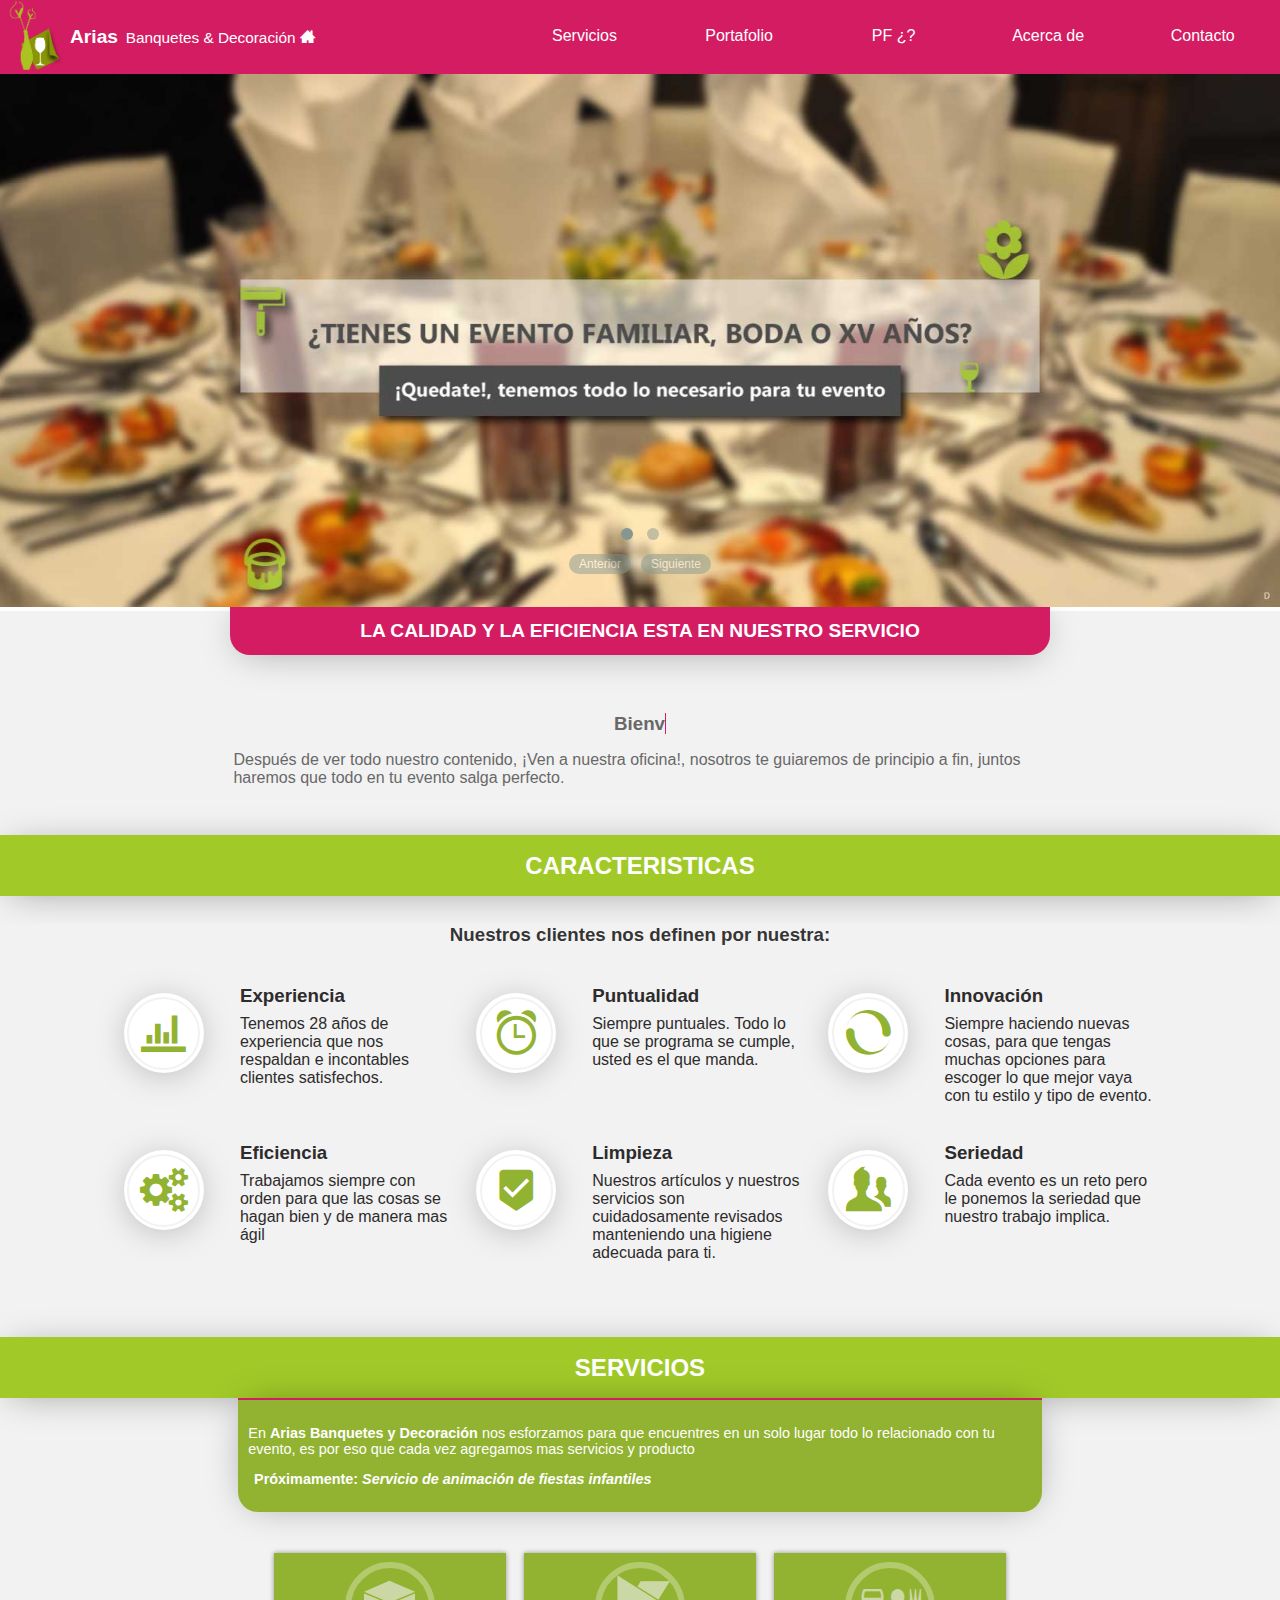
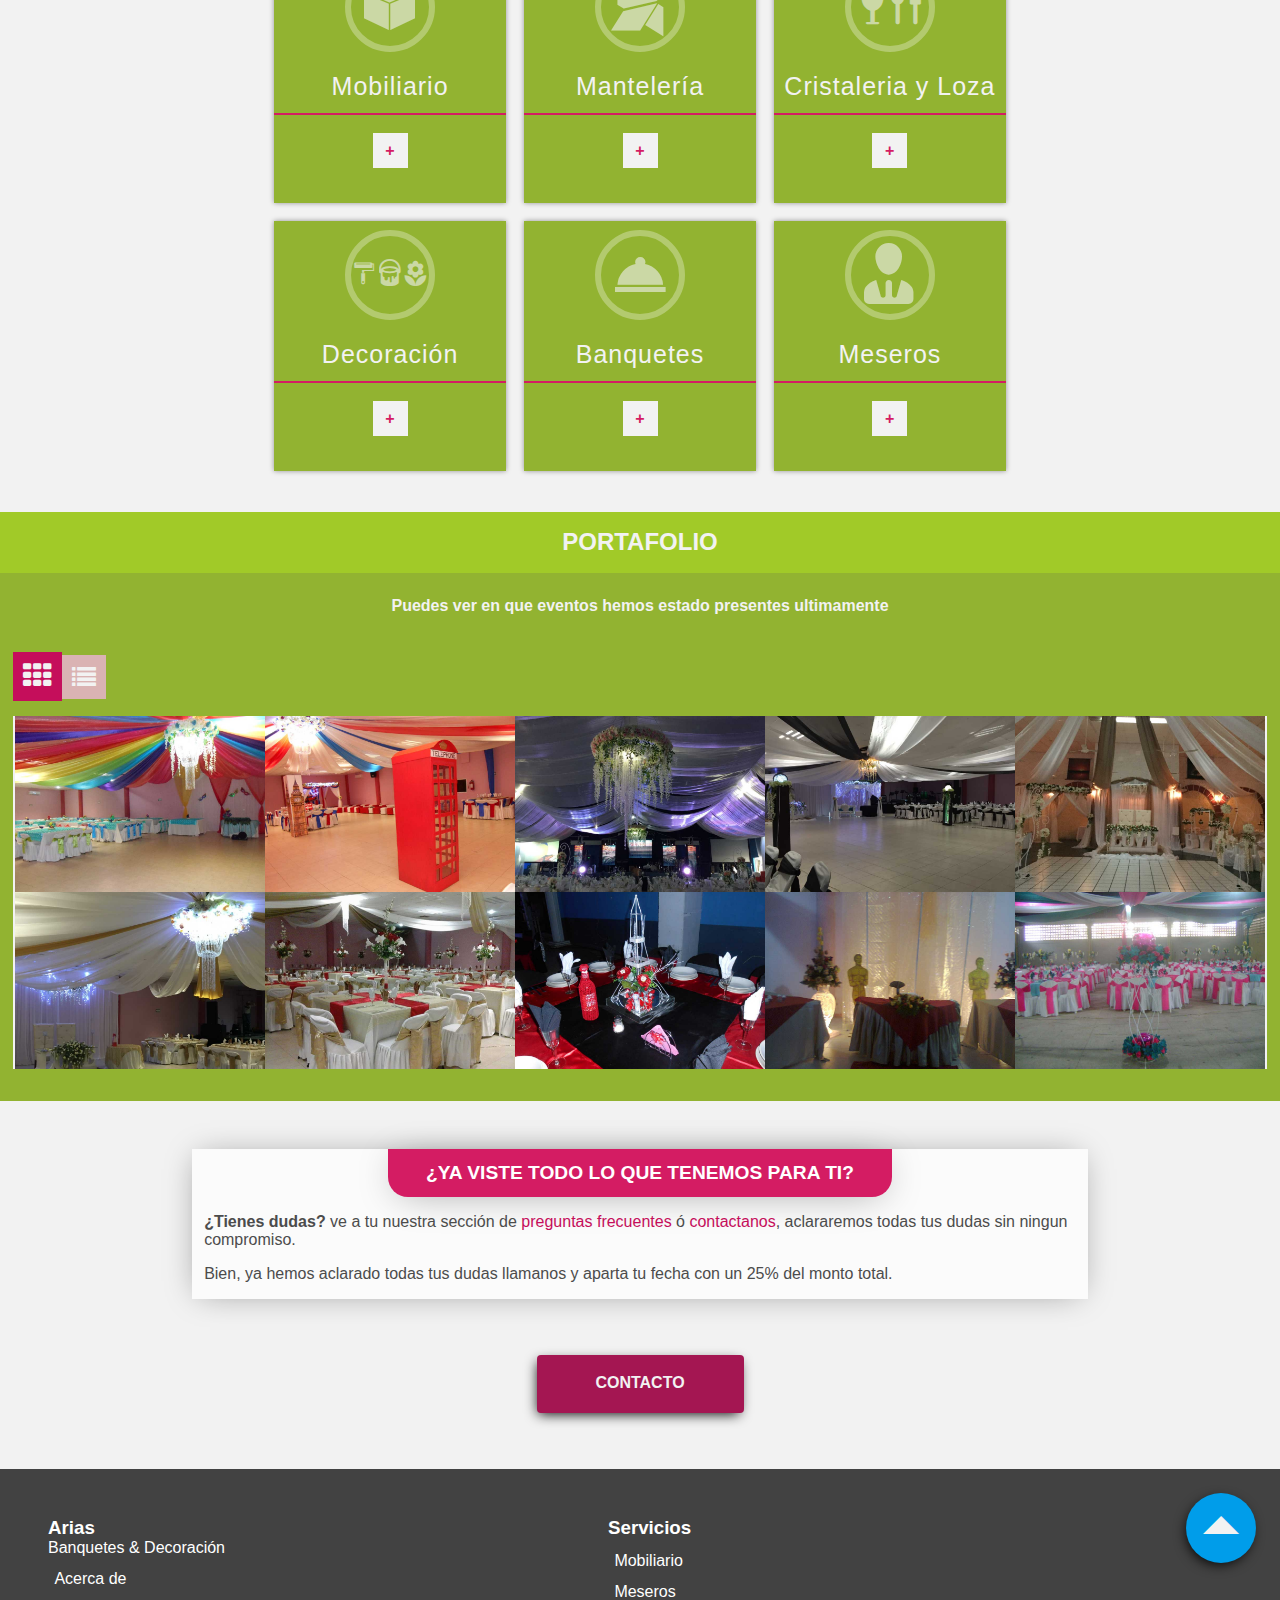
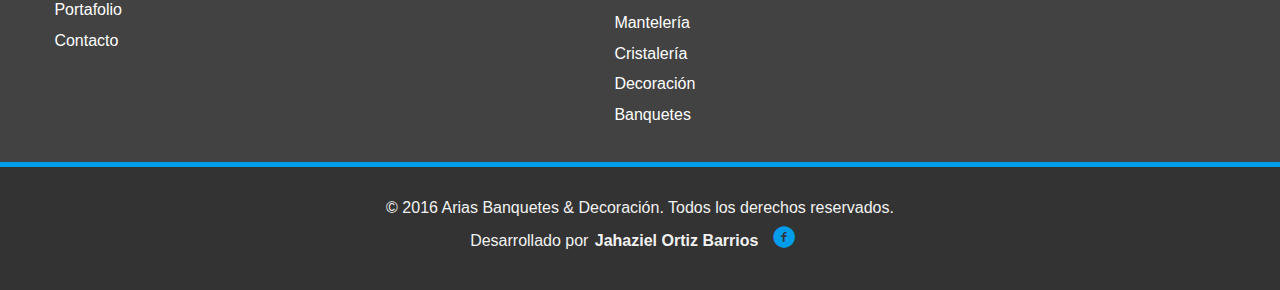
==== commit 26bf1748: "Nuevo seguimiento" ====
--- a/index.html
+++ b/index.html
@@ -274,9 +274,9 @@
     <script type="text/javascript">
       (function(i,s,o,g,r,a,m){i['GoogleAnalyticsObject']=r;i[r]=i[r]||function(){
       (i[r].q=i[r].q||[]).push(arguments)},i[r].l=1*new Date();a=s.createElement(o),
-      m=s.getElementsByTagName(o)[0];a.async=1;a.src=g;m.parentNode.insertBefore(a,m) })(window,document,'script','//www.google-analytics.com/analytics.js','ga');
+      m=s.getElementsByTagName(o)[0];a.async=1;a.src=g;m.parentNode.insertBefore(a,m)})(window,document,'script','//www.google-analytics.com/analytics.js','ga');
       
-      ga('create', 'UA-73606143-1', 'auto');
+      ga('create', 'UA-75706109-1', 'auto');
       ga('send', 'pageview');
     </script>
     <script src="https://ajax.googleapis.com/ajax/libs/jquery/2.1.3/jquery.min.js"></script>
